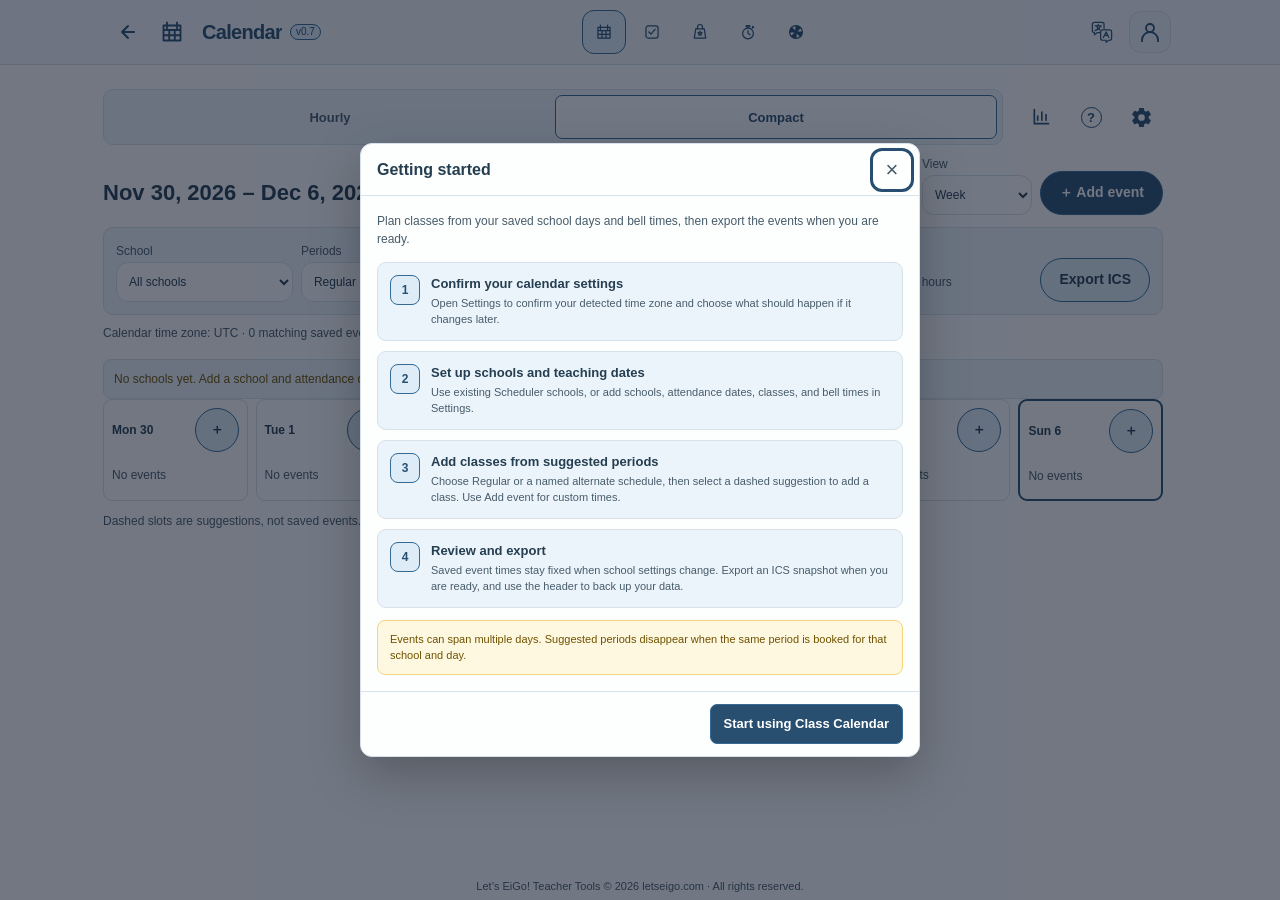
==== calendar/index.html @ 8b38531e "Minor fixes" ====
<!DOCTYPE html>
<!--
Teacher Tools Class Calendar
Copyright © 2026 letseigo.com. All rights reserved.

Class Calendar v0.6 — Teacher Tools.
-->
<html lang="en" class="site-scroll-page">
<head>
    <meta charset="UTF-8">
    <meta name="viewport" content="width=device-width, initial-scale=1.0">
    <meta name="color-scheme" content="light dark">
    <meta name="description" content="A local-first class calendar testing the canonical shared settings component.">
    <title>Class Calendar · Teacher Tools</title>

    <!-- Apply the shared appearance before rendering to prevent a theme flash. -->
    <!-- TEACHER-TOOLS:FAVICON:START -->
    <link rel="icon" type="image/svg+xml" href="data:image/svg+xml,%3Csvg%20xmlns%3D%22http%3A%2F%2Fwww.w3.org%2F2000%2Fsvg%22%20viewBox%3D%220%200%2032%2032%22%3E%3Crect%20width%3D%2232%22%20height%3D%2232%22%20rx%3D%227%22%20fill%3D%22%23294f70%22%2F%3E%3Cg%20transform%3D%22translate%282%202%29%22%20fill%3D%22none%22%20stroke%3D%22%23fff%22%20stroke-width%3D%221.7%22%20stroke-linecap%3D%22round%22%20stroke-linejoin%3D%22round%22%3E%3Cpath%20fill%3D%22%23deecf7%22%20stroke%3D%22none%22%20d%3D%22M11.2%2012h5.6v5.25h-5.6z%22%2F%3E%3Cpath%20d%3D%22M5.5%207.5h17v15h-17zM9%204.5v6M19%204.5v6M5.5%2012h17M11.2%2012v10.5M16.8%2012v10.5M5.5%2017.25h17%22%2F%3E%3C%2Fg%3E%3C%2Fsvg%3E">
<!-- TEACHER-TOOLS:FAVICON:END -->
        <script src="../assets/js/selfie/schema.js"></script>
<!-- TEACHER-TOOLS:THEME-BOOTSTRAP:START -->
    <script src="../assets/js/theme-bootstrap.js?v=teacher-tools-2026-11-14-selfie-transfer-shape-1" data-teacher-tools-bootstrap></script>
<!-- TEACHER-TOOLS:THEME-BOOTSTRAP:END -->

    <meta name="teacher-tools-release" content="teacher-tools-2026-11-14-selfie-transfer-shape-1">
    <link rel="stylesheet" href="../assets/css/foundation.css?v=teacher-tools-2026-11-14-selfie-transfer-shape-1">
    <link rel="stylesheet" href="../assets/css/site.css?v=teacher-tools-2026-11-14-selfie-transfer-shape-1">
    <link rel="stylesheet" href="../assets/css/components.css?v=teacher-tools-2026-11-14-selfie-transfer-shape-1">
    <style>

        .calendar-controls { margin-bottom: 12px; }
        .calendar-layout-switch { display: grid; grid-template-columns: repeat(2, minmax(0, 1fr)); gap: 4px; border: 1px solid var(--line); border-radius: 10px; background: var(--panel); }
        .calendar-layout-switch .mode-tab { min-width: 0; border: 1px solid transparent; border-radius: 7px; background: transparent; color: var(--muted); font: inherit; font-size: 13px; font-weight: 750; cursor: pointer; }
        .calendar-layout-switch .mode-tab[aria-pressed="true"] { color: var(--accent); background: var(--surface); border-color: var(--accent-border); }
        .calendar-period-row { display: flex; align-items: flex-end; justify-content: space-between; flex-wrap: wrap; gap: 12px 16px; margin: 12px 0; }
        .calendar-period-row h2 { flex: 1 0 auto; margin: 0 auto 0 0; min-height: 44px; display: flex; align-items: center; font-size: 22px; line-height: 1.25; }
        .calendar-period-row .toolbar { justify-content: flex-end; margin: 0 0 0 auto; }
        @media (max-width: 760px) { .calendar-period-row h2 { flex-basis: 100%; } }
        :root body[data-tool="calendar"] .calendar:not(.month) .day-head > .button { width: 44px; height: 44px; min-width: 44px; min-height: 44px; flex: 0 0 44px; padding: 0; border-radius: 50%; display: inline-grid; place-items: center; }


        /* Applet-specific styles begin here. */
        /* Applet shell */


        .intro { margin-bottom: 17px; }
        .intro h2 { margin: 0 0 6px; font-size: 17px; line-height: 1.3; }

        .intro p,
        .helper-text { margin: 0; color: var(--muted); font-size: 12px; line-height: 1.5; }

        .workflow-panel {
            padding: 16px;
            background: var(--panel);
            border: 1px solid var(--line);
            border-radius: 10px;
        }

        .form-grid {
            display: grid;
            grid-template-columns: minmax(0, 1.35fr) minmax(180px, 0.65fr);
            gap: 12px;
        }

        .field { min-width: 0; display: grid; gap: 5px; }

        input[type="date"],
        input[type="file"],
        input[type="number"],
        input[type="text"],
        input[type="time"],
        select,
        textarea {
            width: 100%;
            min-height: 40px;
            padding: 8px 10px;
            color: var(--text);
            background: var(--surface);
            border: 1px solid var(--line);
            border-radius: 8px;
        }

        textarea { min-height: 84px; resize: vertical; }
        input[type="file"] { padding: 7px 9px; font-size: 11px; }

        input[type="date"]:hover,
        input[type="file"]:hover,
        input[type="number"]:hover,
        input[type="text"]:hover,
        input[type="time"]:hover,
        select:hover,
        textarea:hover { border-color: var(--accent-border); }

        .button-row { display: flex; flex-wrap: wrap; gap: 8px; margin-top: 14px; }

        .button {
            min-height: 40px;
            display: inline-flex;
            align-items: center;
            justify-content: center;
            gap: 7px;
            padding: 9px 14px;
            border: 1px solid var(--accent);
            border-radius: 8px;
            font-size: 13px;
            font-weight: 700;
            cursor: pointer;
        }

        .result-panel {
            margin-top: 14px;
            padding: 12px;
            color: var(--text);
            background: var(--surface);
            border: 1px solid var(--accent-border);
            border-left: 4px solid var(--accent);
            border-radius: 8px;
            font-size: 12px;
            line-height: 1.5;
        }

        .result-panel[hidden] { display: none; }

        .notice {
            margin-top: 16px;
            padding: 10px 12px;
            color: var(--warning-text);
            background: var(--warning-bg);
            border: 1px solid var(--warning-border);
            border-radius: 8px;
            font-size: 11.5px;
            line-height: 1.5;
        }

        body.compact-view .app-main { padding-top: 12px; padding-bottom: 12px; }
        body.compact-view .intro { margin-bottom: 12px; }

        /* Dialogs and settings */

        .setting-row {
            min-height: 44px;
            display: flex;
            align-items: center;
            justify-content: space-between;
            gap: 14px;
            padding: 10px 0;
        }

        .tutorial-intro { margin: 0 0 14px; color: var(--muted); font-size: 12px; line-height: 1.5; }
        .tutorial-steps { display: grid; gap: 10px; }

        .tutorial-step {
            display: grid;
            grid-template-columns: 30px minmax(0, 1fr);
            gap: 11px;
            padding: 12px;
            background: var(--panel);
            border: 1px solid var(--line);
            border-radius: 9px;
        }

        .tutorial-number {
            width: 30px;
            height: 30px;
            display: grid;
            place-items: center;
            color: var(--accent);
            background: var(--accent-soft);
            border-radius: 8px;
            font-size: 12px;
            font-weight: 800;
        }

        .tutorial-step h3 { margin: 1px 0 3px; font-size: 13px; }
        .tutorial-step p { margin: 0; color: var(--muted); font-size: 11px; line-height: 1.45; }

        .tutorial-link {
            display: inline-flex;
            margin-top: 7px;
            padding: 0;
            color: var(--accent);
            background: transparent;
            border: 0;
            font-size: 10.5px;
            font-weight: 700;
            cursor: pointer;
        }

        @media (max-width: 620px) {

            .form-grid { grid-template-columns: 1fr; }

        }

        @media (max-width: 380px) {

            .button { flex: 1 1 auto; }
            .tutorial-step { grid-template-columns: 1fr; }
        }

        @media (prefers-reduced-motion: reduce) {
            *, *::before, *::after {
                scroll-behavior: auto !important;
                transition-duration: 0.01ms !important;
                animation-duration: 0.01ms !important;
                animation-iteration-count: 1 !important;
            }
        }
    /* A wider working surface is needed for seven readable calendar columns. */
.app-shell {max-width:1180px}.app-main {padding:16px}.toolbar,.filters,.row {display:flex;align-items:center;gap:8px;flex-wrap:wrap}.toolbar {margin-bottom:12px}.toolbar h2 {font-size:19px;margin:0 auto 0 0}.calendar button,.toolbar button,.filters button,.modal-content button {min-height:40px}.filters {padding:12px;background:var(--panel);border:1px solid var(--line);border-radius:10px;margin-bottom:14px;align-items:end}.filters label {flex:1;min-width:110px}.filters .check {display:flex;align-items:center;gap:6px;min-width:140px}.check input {width:auto}.calendar {display:grid;gap:8px;grid-template-columns:repeat(var(--days,7),minmax(0,1fr))}.day-cell {min-width:0;border:1px solid var(--line);border-radius:9px;background:var(--surface);padding:8px;position:relative}.day-cell.today {border:2px solid var(--accent)}.day-head {display:flex;align-items:center;justify-content:space-between;gap:3px;margin-bottom:8px}.day-head button {padding:4px;min-width:30px}.day-head strong {font-size:12px}.day-items {display:grid;gap:7px}.event,.ghost {display:block;width:100%;text-align:left;border-radius:7px;padding:8px;overflow-wrap:anywhere;font-size:12px;line-height:1.5}.event {background:var(--accent-soft);color:var(--text);border:1px solid var(--accent-border);border-left:4px solid var(--accent)}.event strong,.ghost strong {display:block}.event[data-category="Meeting"] {border-left-style:double;border-left-width:6px}.ghost {border:1px dashed var(--muted);background:var(--panel);color:var(--muted)}.ghost:hover,.ghost:focus-visible {background:var(--accent-soft);color:var(--text);border-color:var(--accent)}.ghost .plus {float:right;opacity:.5;font-size:18px}.ghost:hover .plus,.ghost:focus-visible .plus {opacity:1}.working {background:var(--panel);border-left:3px solid var(--line);padding:5px;font-size:11px;color:var(--muted);margin-bottom:7px}.school-day {font-size:11px;color:var(--accent);margin:4px 0 8px}.month .day-cell {min-height:135px}.month .ghost {font-size:11px;padding:4px}.month .ghost .plus {font-size:14px}.month .event {padding:5px}.outside {opacity:.65}.empty {font-size:12px;color:var(--muted);padding:8px 0}.notice {padding:10px;background:var(--panel);border:1px solid var(--line);border-radius:8px;font-size:12px;line-height:1.5}.form-grid {display:grid;grid-template-columns:1fr 1fr;gap:12px}.form-grid .wide {grid-column:1/-1}label {display:block;font-size:12px;color:var(--muted)}label input,label select,label textarea {display:block;margin-top:4px;width:100%;min-width:0}input,select,textarea {min-height:40px;box-sizing:border-box;font: inherit; font-family: var(--font-ui);color:var(--text);background:var(--surface);border:1px solid var(--line);border-radius:7px;padding:8px}textarea {min-height:72px}.actions {display:flex;gap:8px;flex-wrap:wrap;margin-top:16px}.button {padding:8px 13px;background:var(--accent-soft);color:var(--text);border:1px solid var(--accent-border);border-radius:7px;cursor:pointer}.primary {background:var(--accent);color:var(--surface)}html[data-theme="true-dark"] .primary {color:#07101d}.danger {color:var(--danger)}.error {color:var(--danger);font-size:12px}.weekday-picks {display:flex;gap:12px;flex-wrap:wrap;margin:10px 0}.weekday-picks label {display:flex;align-items:center;gap:4px}.weekday-picks input {width:auto;min-height:20px;margin:0}.status {font-size:12px;min-height:18px;color:var(--muted)}.bell-row {display:grid;grid-template-columns:45px 1fr 1fr;gap:8px;align-items:center;margin-bottom:6px}.bell-row label {min-width:0}.modal-card {width:min(620px,100%)}button:focus-visible {outline:3px solid var(--accent);outline-offset:2px}.calendar.agenda {--days:1!important}.agenda .day-cell {min-height:90px}#customDays[hidden] {display:none}
@media(max-width:760px){.calendar:not(.month){grid-template-columns:1fr}.calendar.month {grid-template-columns:repeat(7,minmax(0,1fr));gap:2px}.month .day-cell {padding:3px;min-height:85px}.month .day-head {flex-wrap:wrap}.month .day-head strong {font-size:10px}.month .event,.month .ghost {font-size:10px;padding:2px}.month .ghost .detail,.month .event .detail,.month .school-day,.month .working {display:none}.app-main {padding:9px}.toolbar h2 {width:100%;order:-1}.page-main {padding:12px 6px}.day-head button {font-size:12px}.form-grid {grid-template-columns:1fr}.form-grid .wide {grid-column:auto}}
@media(max-width:420px){.month .ghost {display:none}.month .event strong {font-size:9px}.month .day-head button {min-height:32px}.month .day-head {gap:0}.filters label {min-width:100px}.app-title{font-size:17px}}

[hidden] {display:none !important;}
.app-shell {width:min(1180px,100%)}

.month .empty {display:none}
@media(max-width:760px){.month .day-head strong{display:none}.month .day-head button{width:100%;min-height:36px}.month .day-head{margin-bottom:4px}.month .day-cell{min-height:64px}}

.month-weekday {font-size:11px;color:var(--muted);text-align:center;padding:4px 0;font-weight:600}
.class-filter{flex:1;min-width:140px;position:relative}.class-filter summary{margin-top:4px;padding:10px 8px;min-height:40px;box-sizing:border-box;background:var(--surface);border:1px solid var(--line);border-radius:7px;font-size:13px;cursor:pointer}.class-filter-menu{position:absolute;z-index:20;left:0;top:100%;width:280px;max-width:calc(100vw - 40px);max-height:300px;overflow:auto;padding:10px;background:var(--surface);border:1px solid var(--accent-border);border-radius:8px;box-shadow:0 8px 22px #0002}.class-filter-menu label{display:flex;align-items:center;gap:8px;padding:7px 0;font-size:12px;color:var(--text);min-width:0}.class-filter-menu input{width:18px;min-height:18px;flex-shrink:0;margin:0}.class-filter-menu .helper-text{margin:6px 0}.filters{position:relative}
@media(max-width:620px){.class-filter-menu{width:240px}}

.class-filter-menu{position:fixed;box-sizing:border-box;right:auto}.button:disabled{opacity:.45;cursor:default}

/* Scheduler settings baseline, scoped to Calendar. */
#settingsModal .storage-warning {
            margin: 10px 14px 0;
            padding: 9px 10px;
            background: var(--warning-bg);
            border: 1px solid var(--warning-border);
            border-radius: 7px;
            color: var(--warning-text);
            font-size: 10.5px;
            line-height: 1.4;
        }
#settingsModal .settings-tabs {
            display: grid;
            grid-template-columns: repeat(4, 1fr);
            gap: 5px;
            padding: 10px 14px 0;
        }
#settingsModal .settings-tab {
            border: 1px solid var(--line);
            background: var(--surface);
            color: var(--muted);
            border-radius: 7px 7px 0 0;
            padding: 8px 6px;
            cursor: pointer;
            font-size: 11px;
            font-weight: 650;
        }
#settingsModal .settings-tab.active {
            color: var(--accent);
            background: var(--accent-soft);
            border-color: var(--accent-border);
        }
#settingsModal .settings-scroll {
            overflow-y: auto;
            padding: 12px 14px 16px;
        }
#settingsModal .settings-panel { display: none; }
#settingsModal .settings-panel.active { display: block; }
#settingsModal .settings-section {
            border: 1px solid var(--line);
            border-radius: 9px;
            padding: 12px;
            background: var(--panel);
        }
#settingsModal .settings-section h3 {
            margin: 0 0 10px;
            font-size: 13px;
            color: var(--muted);
        }
#settingsModal #schoolEditor h3,
#settingsModal #periodsEditor h3 { margin-top: 12px; }
#settingsModal #periodsEditor > h3:first-child { margin-top: 0; }
#settingsModal .settings-subheading {
            margin-top: 14px !important;
            padding-top: 12px;
            border-top: 1px solid var(--line);
        }
#settingsModal .working-hours-row {
            display: grid;
            grid-template-columns: repeat(2, minmax(0, 1fr));
            gap: 8px;
        }
#settingsModal .settings-buttons {
            display: flex;
            gap: 7px;
            margin-top: 7px;
            flex-wrap: wrap;
        }
#settingsModal .settings-btn {
            flex: 1;
            min-width: 105px;
            border: 1px solid var(--line);
            background: var(--surface);
            color: var(--text);
            padding: 8px;
            border-radius: 6px;
            cursor: pointer;
            font-size: 11px;
        }
#settingsModal .settings-btn:hover { background: var(--accent-soft); border-color: var(--accent-border); }
#settingsModal .danger-btn { color: var(--danger); }
#settingsModal .saved-dates-header {
            display: grid;
            grid-template-columns: 36px 1fr 36px;
            align-items: center;
            gap: 8px;
            margin: 11px 0 7px;
            text-align: center;
        }
#settingsModal .saved-dates-title { font-size: 12px; font-weight: 700; color: var(--muted); }
#settingsModal .schedule-month-label { font-size: 11px; color: var(--muted); margin-top: 2px; }
#settingsModal .month-nav-btn {
            width: 36px;
            height: 32px;
            border: 1px solid var(--line);
            background: var(--surface);
            border-radius: 6px;
            cursor: pointer;
            color: var(--muted);
        }
#settingsModal .month-nav-btn:hover { border-color: var(--accent); color: var(--accent); }
#settingsModal .schedule-date-list,
#settingsModal .class-list {
            display: flex;
            flex-direction: column;
            gap: 5px;
        }
#settingsModal .schedule-date-row,
#settingsModal .class-row-item {
            display: flex;
            align-items: center;
            justify-content: space-between;
            gap: 10px;
            border: 1px solid var(--line);
            background: var(--surface);
            border-radius: 6px;
            padding: 7px 8px;
            font-size: 11px;
        }
#settingsModal .settings-scroll .class-row {
            display: grid;
            grid-template-columns: 24px minmax(72px, 1fr) auto 24px;
            align-items: center;
            gap: 6px;
            margin: 0;
            border: 1px solid var(--line);
            background: var(--surface);
            border-radius: 6px;
            padding: 7px 8px;
            font-size: 11px;
        }
#settingsModal .classes-heading-row {
            display: flex;
            align-items: center;
            justify-content: space-between;
            gap: 8px;
        }
#settingsModal .classes-heading-row h3 { margin-bottom: 0; }
#settingsModal .class-sort-btn {
            flex: 0 0 auto;
            min-width: 0;
            padding: 5px 8px;
            font-size: 10px;
            white-space: nowrap;
        }
#settingsModal .settings-scroll .class-name-input {
            width: 100%;
            min-width: 0;
            padding: 5px 6px;
            font-size: 10px;
            font-weight: 400;
            line-height: 1.2;
        }
#settingsModal .class-details {
            display: grid;
            grid-template-columns: auto auto;
            align-items: center;
            gap: 6px;
        }
#settingsModal .class-teacher-field,
#settingsModal .class-students-field {
            display: grid;
            grid-template-columns: auto auto;
            align-items: center;
            gap: 4px;
            color: var(--muted);
            font-size: 9px;
            font-weight: 650;
        }
#settingsModal .settings-scroll .class-teacher-input,
#settingsModal .settings-scroll .class-students-input {
            padding: 5px;
            font-size: 10px;
            font-weight: 400;
            line-height: 1.2;
        }
#settingsModal .class-teacher-input { width: 104px; }
#settingsModal .class-students-input { width: 52px; }
#settingsModal .class-order-controls {
            display: grid;
            grid-template-rows: repeat(2, 20px);
            gap: 2px;
        }
#settingsModal .class-order-btn {
            width: 24px;
            height: 20px;
            padding: 0;
            border: 1px solid var(--line);
            background: var(--surface);
            border-radius: 4px;
            color: var(--muted);
            cursor: pointer;
            font-size: 10px;
            line-height: 1;
        }
#settingsModal .class-order-btn:hover:not(:disabled) {
            border-color: var(--accent);
            color: var(--accent);
        }
#settingsModal .class-order-btn:disabled {
            cursor: default;
            opacity: .3;
        }
#settingsModal .remove-btn {
            border: 0;
            background: transparent;
            color: var(--danger);
            cursor: pointer;
            font-size: 16px;
            font-weight: 700;
            flex: 0 0 auto;
        }
#settingsModal .empty-state {
            color: var(--muted);
            font-size: 11px;
            font-style: italic;
            margin-top: 7px;
        }
#settingsModal .row {
            display: flex;
            gap: 7px;
            align-items: end;
        }
#settingsModal .row > * { flex: 1; }
#settingsModal .school-name-editor {
            display: grid;
            grid-template-columns: 1fr;
            gap: 7px;
        }
#settingsModal .period-table {
            width: 100%;
            border-collapse: collapse;
            margin-top: 7px;
            font-size: 11px;
        }
#settingsModal .period-table th,
#settingsModal .period-table td {
            padding: 4px 3px;
            text-align: left;
            vertical-align: middle;
        }
#settingsModal .period-table th { color: var(--muted); font-weight: 650; }
#settingsModal .period-table input[type="time"],
#settingsModal .period-table input[type="number"] { padding: 6px; font-size: 11px; }
#settingsModal .switch-row {
            display: flex;
            align-items: center;
            gap: 8px;
            margin: 8px 0;
            font-size: 11px;
        }
#settingsModal .switch-row label { margin: 0; color: var(--text); font-weight: 500; }

#settingsModal{padding:18px;background:rgba(26,31,36,.48);z-index:1000}
#settingsModal .modal-card{width:min(680px,100%);max-height:min(780px,calc(100dvh - 36px));border:0;border-radius:13px;box-shadow:0 18px 55px rgba(0,0,0,.25)}
#settingsModal .modal-header{padding:12px 14px 10px 16px;gap:12px}#settingsModal .close-button{width:34px;height:34px;border-radius:7px;font-size:24px;line-height:1;background:transparent;color:var(--muted)}
#settingsModal .form-group{margin:0 0 12px}#settingsModal label{display:block;font-weight:600;margin:0 0 5px;font-size:12px;line-height:15px;color:var(--muted)}
#settingsModal input:not([type="checkbox"]),#settingsModal select{width:100%;min-height:0;margin-top:0;border:1px solid var(--line);border-radius:7px;background:var(--surface);color:var(--text);padding:9px 10px;font-size:14px;font-weight:400;line-height:normal}
#settingsModal select{border-color:var(--accent-border);background:color-mix(in srgb,var(--accent-soft) 26%,var(--surface))}
#settingsModal input:focus,#settingsModal select:focus{outline:none;border-color:var(--accent);box-shadow:0 0 0 2px var(--focus-ring)}
#settingsModal .settings-tab,#settingsModal .settings-btn{min-height:0;line-height:normal}#settingsModal .settings-scroll{min-height:0}#settingsModal .settings-section{margin:0}
#settingsModal .helper-text,#settingsModal .backup-note{font-size:10.5px;line-height:1.4;color:var(--muted);margin:5px 0 0}#settingsModal .class-list{margin-top:7px}#settingsModal .add-class-row{margin-top:7px;flex-wrap:nowrap}
#settingsModal .class-row .class-name-input{padding:5px 6px;font-size:10px;line-height:1.2}
#settingsModal .class-row .class-teacher-input{width:104px;padding:5px;font-size:10px;line-height:1.2}#settingsModal .class-row .class-students-input{width:52px;padding:5px;font-size:10px;line-height:1.2}
#settingsModal .class-row label{display:grid;grid-template-columns:auto auto;align-items:center;gap:4px;margin:0;font-size:9px;font-weight:650;line-height:normal}
#settingsModal .period-table input{padding:6px;font-size:11px}#settingsModal .switch-row input{width:auto;min-height:0;margin:0}#settingsModal .switch-row label{margin:0;color:var(--text);font-weight:500;font-size:12px}
#settingsModal .row{flex-wrap:nowrap}#settingsModal .row>*{min-width:0}#settingsModal .lunch-title-field{margin-top:8px}#settingsModal .settings-panel-calendar label{margin-top:8px}
@media(max-width:620px){#settingsModal{padding:6px;align-items:stretch}#settingsModal .modal-card{max-height:calc(100dvh - 12px);border-radius:9px}#settingsModal .settings-tabs{padding-left:8px;padding-right:8px}#settingsModal .settings-scroll{padding:10px 8px 12px}#settingsModal .storage-warning{margin-left:8px;margin-right:8px}}
@media(max-width:380px){#settingsModal .settings-tab{font-size:10px}#settingsModal .settings-scroll .class-row{grid-template-columns:24px minmax(0,1fr) 24px}#settingsModal .class-row>.class-order-controls{grid-column:1;grid-row:1}#settingsModal .class-row>.class-name-input{grid-column:2;grid-row:1}#settingsModal .class-row>.remove-btn{grid-column:3;grid-row:1}#settingsModal .class-details{grid-column:1/-1;grid-row:2}}
#settingsModal .period-table{table-layout:fixed}#settingsModal .period-table th:first-child{width:20%}#settingsModal .period-table th:nth-child(2){width:50%}#settingsModal .period-table th:nth-child(3){width:30%}#settingsModal .period-table input{min-width:0}
@media(max-width:380px){#settingsModal .class-details{grid-template-columns:minmax(0,1fr) auto}#settingsModal .class-row .class-teacher-field{grid-template-columns:auto minmax(0,1fr)}#settingsModal .class-row .class-teacher-input{width:100%;min-width:0}}

/* Compact event entry: half-width fields and quarter-width clock inputs. */
#eventModal .form-grid {grid-template-columns:repeat(2,minmax(0,1fr));gap:10px}
#eventModal .form-grid .wide {grid-column:1/-1}
#eventModal label {min-width:0}
#eventModal .period-times {display:grid;grid-template-columns:2fr 1fr 1fr;gap:10px}
#eventModal .notice {margin:0;padding:6px 8px;font-size:11px}
#eventModal .lesson-note button {border:0;background:transparent;color:var(--accent);padding:0;min-height:28px;font-size:12px;cursor:pointer}
#eventModal .actions {margin-top:10px}
#eventModal .error:empty {display:none}
#settingsModal #sColor {width:64px;height:34px;padding:3px;cursor:pointer}
.working-block {min-width:0;display:grid;gap:6px;padding:6px;border-radius:0;border:0;border-left:4px solid var(--school-color);background:color-mix(in srgb,var(--school-color) 16%,var(--surface))}
.working-heading {font-size:11px;font-weight:650;color:var(--text);overflow-wrap:anywhere}
@media(max-width:480px){#eventModal .form-grid{grid-template-columns:minmax(0,1fr)}#eventModal .period-times{grid-template-columns:repeat(2,minmax(0,1fr))}#eventModal .period-times>label:first-child{grid-column:1/-1}.month .working-block{padding:2px;border-left-width:2px}.month .working-heading{font-size:9px}}
.primary {color:#fff}
.tutorial-card {width:min(560px,100%)}

#eventModal input:disabled {background:var(--panel);color:var(--muted);opacity:.7;cursor:not-allowed}
#settingsModal .working-hours-row {grid-template-columns:minmax(0,1fr) minmax(0,1fr) 80px;align-items:end}
#settingsModal .working-hours-row label {min-height:26px}
#settingsModal #sColor {width:100%;height:36px}
@media(max-width:360px){#settingsModal .working-hours-row{grid-template-columns:repeat(2,minmax(0,1fr))}#settingsModal .working-hours-row>.form-group:last-child{width:80px}}

.import-section{margin-top:12px}.import-section label{margin-top:10px}.import-section select,.import-section input{width:100%}#importDetails{max-height:180px;overflow:auto;padding-left:20px;font-size:12px;overflow-wrap:anywhere}

.event.has-note{position:relative}.event.has-note>strong{padding-right:19px}.event-note{position:absolute;top:6px;right:5px;width:14px;height:14px;color:var(--accent);line-height:1}.event-note svg{display:block;width:100%;height:100%;fill:none;stroke:currentColor;stroke-width:1.5;stroke-linejoin:round;stroke-linecap:round}.month .event-note{top:3px;right:3px}

.event.has-conflict{position:relative}.event.has-conflict>strong{padding-right:19px}.event.has-conflict.has-note>strong{padding-right:37px}.event.has-conflict .event-note{right:23px}
.event-conflict{position:absolute;top:6px;right:5px;width:14px;height:14px;color:#9a5700;line-height:1}.event-conflict svg{display:block;width:100%;height:100%;fill:#ffe6a3;stroke:currentColor;stroke-width:1.6;stroke-linejoin:round;stroke-linecap:round}
.month .event-conflict{top:3px;right:3px}.month .event.has-conflict .event-note{right:21px}
.conflict-description{position:absolute;width:1px;height:1px;padding:0;margin:-1px;overflow:hidden;clip-path:inset(50%);white-space:nowrap}
.calendar-conflict-tooltip{position:fixed;z-index:10000;box-sizing:border-box;max-width:min(340px,calc(100vw - 16px));max-height:calc(100dvh - 16px);overflow:auto;padding:9px 11px;border:1px solid var(--line);border-radius:7px;background:var(--surface);color:var(--text);box-shadow:0 4px 16px #0003;font-size:12px;line-height:1.5;overflow-wrap:anywhere;pointer-events:none}

/* Align control boxes independently of the labels above them. */
.toolbar{align-items:flex-end}
.toolbar h2{min-height:40px;display:flex;align-items:center}
.toolbar>.button,.toolbar>label>input,.toolbar>label>select{height:40px;box-sizing:border-box}
.filters>.button,.filters>label>select,.filters>.class-filter>details>summary{height:40px;box-sizing:border-box}
.filters>.check{min-height:40px;margin:0;align-items:center}
.filters>.check input{margin:0}

/* Keep view metadata compact without reserving space for empty messages. */
.filters{margin-bottom:8px}
.calendar-meta{display:flex;align-items:center;justify-content:space-between;flex-wrap:wrap;gap:4px 16px;margin-bottom:6px}
.calendar-meta #zoneLabel{margin:0;min-height:0;line-height:20px}
.calendar-meta .weekday-picks{margin:0 0 0 auto;gap:10px;flex-wrap:wrap;justify-content:flex-end}
.calendar-meta .weekday-picks label{white-space:nowrap;min-height:20px}
#status{margin:4px 0 6px;min-height:0}
#status:empty{margin:0}
@media(max-width:600px){.calendar-meta .weekday-picks{width:100%;gap:6px 10px}}

/* Soft sage lunch cards, consistent inside and outside working-hour groups. */
/* Saved events share a visible hover/focus state in compact and hourly layouts. */
.calendar .event:hover,.calendar .event:focus-visible{background:color-mix(in srgb,var(--accent-soft) 82%,var(--accent));border-color:var(--accent)}
.calendar .event:is([data-category="Lunch"],[data-category="Holiday"]),.calendar .ghost:is([data-category="Lunch"],[data-category="Holiday"]){background:#e5f3df;color:#294b2b;border-color:#99ba8c}
.calendar .event:is([data-category="Lunch"],[data-category="Holiday"]){border-left-color:#6b9857}
.calendar .event:is([data-category="Lunch"],[data-category="Holiday"]):hover,.calendar .event:is([data-category="Lunch"],[data-category="Holiday"]):focus-visible,.calendar .ghost:is([data-category="Lunch"],[data-category="Holiday"]):hover,.calendar .ghost:is([data-category="Lunch"],[data-category="Holiday"]):focus-visible{background:#d5eacb;color:#203f23;border-color:#6b9857}
.calendar :is([data-category="Lunch"],[data-category="Holiday"]) .detail{color:inherit}
.calendar :is([data-category="Lunch"],[data-category="Holiday"]) .event-note{color:#456d38}

.calendar .event.is-past[data-category]{background:#edf0f2;color:#626a73;border-color:#b5bbc1;border-left-color:#949ca5}
.calendar .event.is-past[data-category]:hover,.calendar .event.is-past[data-category]:focus-visible{background:#e1e5e9;color:#414a54;border-color:#7e8995}
.calendar .event.is-past[data-category] .event-note{color:inherit}
html[data-theme="true-dark"] .calendar .event.is-past[data-category]{background:#292e35;color:#b0b7bf;border-color:#505964;border-left-color:#77818e}
html[data-theme="true-dark"] .calendar .event.is-past[data-category]:hover,html[data-theme="true-dark"] .calendar .event.is-past[data-category]:focus-visible{background:#353c45;color:#d4dae1;border-color:#87929f}

.calendar .event[data-category="Other"],.calendar .event[data-category="Holiday"]{border-left-style:double;border-left-width:6px}
#eventModal .event-dates{display:grid;grid-template-columns:repeat(2,minmax(0,1fr));gap:10px;min-width:0}
.calendar .event.continues-before{border-left-width:3px;border-left-color:var(--accent-border);border-left-style:dashed;border-top-left-radius:0;border-bottom-left-radius:0}
.calendar .event.continues-after{border-right-style:dashed;border-right-width:3px;border-top-right-radius:0;border-bottom-right-radius:0}

.calendar .event.continues-before:is([data-category="Lunch"],[data-category="Holiday"]){border-left-color:#99ba8c}
.calendar .event.continues-before:is([data-category="Lunch"],[data-category="Holiday"]):hover,.calendar .event.continues-before:is([data-category="Lunch"],[data-category="Holiday"]):focus-visible{border-left-color:#6b9857}
.calendar .event.continues-before.is-past[data-category]{border-left-color:#b5bbc1}
.calendar .event.continues-before.is-past[data-category]:hover,.calendar .event.continues-before.is-past[data-category]:focus-visible{border-left-color:#7e8995}
html[data-theme="true-dark"] .calendar .event.continues-before.is-past[data-category]{border-left-color:#505964}
html[data-theme="true-dark"] .calendar .event.continues-before.is-past[data-category]:hover,html[data-theme="true-dark"] .calendar .event.continues-before.is-past[data-category]:focus-visible{border-left-color:#87929f}

#eventModal .all-day-field{display:flex;align-items:center;gap:8px;align-self:end;min-height:40px}#eventModal .all-day-field input{width:18px;min-height:18px;height:18px;margin:0}

.calendar button.working-heading{border:0;background:transparent;text-align:left;padding:0;min-height:24px;font: inherit; font-family: var(--font-ui);font-size:11px;color:var(--text);cursor:pointer}
.work-edit-row{display:grid;grid-template-columns:repeat(2,minmax(0,1fr));gap:8px;border:1px solid var(--line);border-radius:7px;padding:10px;margin:10px 0}.work-edit-row label{min-width:0}.work-edit-row input,.work-edit-row select{width:100%}.work-edit-row input[type="color"]{padding:3px}.work-edit-row button{align-self:end}
@media(max-width:400px){.work-edit-row{grid-template-columns:minmax(0,1fr)}}

.stats-totals{display:grid;grid-template-columns:repeat(3,minmax(0,1fr));gap:8px;margin:12px 0}.stats-totals>div{padding:10px;border:1px solid var(--line);border-radius:8px;background:var(--panel);text-align:center}.stats-totals strong{display:block;font-size:22px}.stats-totals span{font-size:11px;color:var(--muted)}
.stats-chart-row{display:flex;align-items:center;gap:24px;flex-wrap:wrap}.stats-donut{width:160px;height:160px;flex-shrink:0;border-radius:50%;display:grid;place-items:center}.stats-donut>span{width:108px;height:108px;background:var(--surface);border-radius:50%;display:grid;place-items:center;font-size:21px;font-weight:700}#statsLegend{flex:1;min-width:145px}.stats-legend-row{display:flex;gap:8px;align-items:center;margin:9px 0;font-size:12px}.stats-legend-row strong{margin-left:auto}.stats-swatch{width:12px;height:12px;border-radius:3px}.stats-table-wrap{overflow-x:auto}.stats-table{width:100%;border-collapse:collapse;font-size:12px}.stats-table th,.stats-table td{text-align:left;padding:8px;border-bottom:1px solid var(--line)}.stats-table th:nth-child(n+3),.stats-table td:nth-child(n+3){text-align:right}#statisticsModal h3{font-size:14px;margin:16px 0 10px}

.stats-table .stats-school-total{font-weight:700;background:var(--panel)}.stats-table .stats-school-total td{text-align:right}

/* Hourly layout preserves calendar card colors and click actions. */
.calendar.hourly-grid{overflow-x:auto;grid-template-columns:repeat(var(--days),minmax(180px,1fr));align-items:start;padding-bottom:8px}
.hourly-grid .day-head{height:40px}.hourly-grid .school-day{height:32px;overflow:auto;margin:4px 0 8px}
.hourly-track{display:block;position:relative;background:repeating-linear-gradient(to bottom,var(--line) 0,var(--line) 1px,transparent 1px,transparent 60px);margin-top:0}
.hour-mark{position:absolute;left:0;font-size:10px;color:var(--muted);z-index:1;pointer-events:none}
.hourly-track>.working-block{position:absolute!important;left:40px;right:0;box-sizing:border-box;margin:0!important;min-height:0!important;overflow:hidden;z-index:0}
.hourly-track .working-heading{font-size:9px;min-height:0;padding:1px;position:relative;z-index:1}
.calendar .hourly-track>.event,.calendar .hourly-track>.ghost{position:absolute;box-sizing:border-box;min-height:0;overflow:hidden;margin:0;padding:3px;z-index:2;font-size:11px;line-height:1.25}
.calendar .hourly-track>button:focus-visible{z-index:4;overflow:auto;min-height:50px}
.grid-all-day{display:flow-root}
.grid-all-day>.event{height:auto;overflow:visible;white-space:normal;margin-bottom:4px;box-sizing:border-box}

/* Data details need a true regular face; the rounded UI face can be bold-only. */
.calendar .detail, .calendar .hour-mark {
    font-family: -apple-system, BlinkMacSystemFont, "Segoe UI", Roboto, sans-serif;
    font-weight: 400;
}

/* Work labels remain above timed cards, with equal header space across days. */
.hourly-grid .school-day{height:var(--work-label-height,40px)}
.calendar.hourly-grid .grid-work-label{display:block;width:100%;min-height:32px;white-space:normal;overflow-wrap:anywhere;font-size:11px;line-height:1.4;text-align:left;padding:3px 0}
.calendar.hourly-grid .grid-work-label:hover{text-decoration:underline}

/* Let seven hourly columns use wide screens; retain readable scrolling on small panels. */
.app-shell:has(.calendar.hourly-grid){max-width:1480px}
.app-main{container-type:inline-size;container-name:calendar-layout}
@container calendar-layout (min-width:1000px){
 .calendar.hourly-grid{grid-template-columns:repeat(var(--days),minmax(0,1fr))}
}

#settingsModal .shared-school-settings { min-height: 0; flex: 1; }
#settingsModal .shared-school-settings .settings-scroll { min-height: 0; flex: 1; overflow-y: auto; }
#settingsModal .calendar-settings-form { display: grid; gap: 10px; }
#settingsModal .calendar-settings-form > label { margin: 0; }
#settingsModal .calendar-settings-form > label > input,
#settingsModal .calendar-settings-form > label > select { margin-top: 5px; }
#settingsModal .calendar-settings-form > p { margin: 0; }
#settingsModal #settingsPanel-calendar > .settings-section > .helper-text { margin-top: 10px; }
#settingsModal .settings-section-divider { margin: 14px 0; border: 0; border-top: 1px solid var(--line); }
#settingsModal .calendar-import-section > h3 { margin-bottom: 8px; }
#settingsModal .calendar-import-section > h3 + .helper-text { margin-top: 0; }
#settingsModal .calendar-import-section > label { margin: 10px 0 5px; }
#settingsModal .calendar-import-section > select,
#settingsModal .calendar-import-section > input { margin: 0; }
#settingsModal .calendar-import-section > .helper-text { margin-top: 9px; }

</style>
</head>
<body data-tool="calendar" class="app-page">
    <!-- TEACHER-TOOLS:SITE-HEADER:START -->
    <script src="../assets/js/tools.js?v=teacher-tools-2026-11-14-selfie-transfer-shape-1" data-teacher-tools-tools></script>
    <script src="../assets/js/toolbar.js?v=teacher-tools-2026-11-14-selfie-transfer-shape-1" data-teacher-tools-toolbar data-page="calendar"></script>
    <script src="../assets/js/profile.js?v=teacher-tools-2026-11-14-selfie-transfer-shape-1" data-teacher-tools-profile></script>
<!-- TEACHER-TOOLS:SITE-HEADER:END -->
<div class="site-page-scroll themed-scroll">

<main class="page-main"><section class="app-shell" data-app-version="v0.7"><div class="app-main">
<div class="calendar-controls app-control-row"><div class="calendar-layout-switch mode-tabs app-control-content" role="group" aria-label="Schedule layout" data-i18n-aria-label="calendar.layout.label"><button type="button" class="mode-tab" id="layoutHourly" data-calendar-layout="grid" aria-pressed="false" data-i18n="calendar.layout.hourly">Hourly</button><button type="button" class="mode-tab" id="layoutCompact" data-calendar-layout="stacked" aria-pressed="false" data-i18n="calendar.layout.compact">Compact</button></div><div class="calendar-actions app-actions"><button type="button" class="icon-button" id="statisticsButton" aria-label="Calendar statistics" aria-haspopup="dialog" title="Statistics"><svg viewBox="0 0 24 24" aria-hidden="true" data-shared-icon="statistics"></svg></button><button type="button" id="helpOpenButton" class="icon-button" data-modal-open="helpModal" aria-label="Open Class Calendar help" aria-haspopup="dialog" title="Getting started"><span class="help-button-mark" aria-hidden="true">?</span></button><button type="button" class="icon-button" id="settingsButton" aria-label="Open Class Calendar settings" aria-haspopup="dialog" title="Class Calendar settings"><svg class="settings-icon" viewBox="0 0 24 24" aria-hidden="true" data-shared-icon="settings"></svg></button></div></div>
<div class="calendar-period-row"><h2 id="rangeHeading"></h2><div class="toolbar"><button class="button" id="previous" aria-label="Previous period">‹</button><button class="button" id="today">Today</button><button class="button" id="next" aria-label="Next period">›</button><label>Jump to date<input type="date" id="jump"></label><label>View<select id="view"><option value="week">Week</option><option value="month">Month</option><option value="agenda">Day / agenda</option><option value="custom">Custom days</option></select></label><button class="button primary" id="addEvent">＋ Add event</button></div>
</div>
<div class="filters"><label>School<select id="schoolFilter"></select></label><label>Periods<select id="ghostMode"><option value="regular">Regular</option><option value="irregular">Irregular</option><option value="off">Hidden</option></select></label><div class="class-filter"><span class="field-label">Class</span><details id="classFilter"><summary id="classFilterSummary">All classes</summary><div class="class-filter-menu"><button type="button" class="button" id="clearClasses">All classes</button><div id="classChoices"></div></div></details></div><div class="class-filter"><span class="field-label">Category</span><details id="categoryFilter"><summary id="categoryFilterSummary">All categories</summary><div class="class-filter-menu"><button type="button" class="button" id="clearCategories">All categories</button><div id="categoryChoices"></div></div></details></div><label class="check"><input type="checkbox" id="showWorking">Working hours</label><button class="button" id="exportOpen">Export ICS</button></div>
<div class="calendar-meta"><p class="status" id="zoneLabel"></p><div id="customDays" class="weekday-picks" role="group" aria-label="Days shown in custom view" hidden></div></div><div id="onboarding" class="notice" hidden>No schools yet. Add a school and attendance dates in <strong>Settings → Schools</strong> to see suggested periods, or use <strong>Add event</strong> to start with custom times.</div><p class="status" id="status" role="status" aria-live="polite"></p><div id="calendar" class="calendar"></div><p class="status">Dashed slots are suggestions, not saved events. Select ＋ to add a class. Times stay fixed after saving; edit an event to apply different bell times.</p></div></section></main>
</div>
<footer class="app-copyright">Let’s EiGo! Teacher Tools © 2026 letseigo.com · All rights reserved.</footer>
<div id="eventModal" class="modal-backdrop" data-shared-modal aria-hidden="true"><section class="modal-card" role="dialog" aria-modal="true" aria-labelledby="eventTitle"><header class="modal-header"><h2 id="eventTitle" class="modal-title">Add event</h2><button class="close-button" data-modal-close aria-label="Close event editor">×</button></header><div class="modal-content"><form id="eventForm"><div class="form-grid">
<label>Title<input id="eTitle" maxlength="200" placeholder="Uses class name if left empty" data-modal-initial-focus></label><div class="event-dates"><label>Start Date<input type="date" id="eDate" required></label><label>End Date<input type="date" id="eEndDate" required></label></div><label>School<select id="eSchool"></select></label><label>Class<select id="eClass"></select></label><label>Time source<select id="eMode"><option value="regular">Regular</option><option value="irregular">Irregular</option><option value="custom">Custom</option></select></label><label class="all-day-field"><input type="checkbox" id="eAllDay"><span data-i18n="calendar.event.allDay">All Day</span></label><div class="period-times wide"><label>Period<select id="ePeriod"></select></label><label>Start<input type="time" id="eStart" required></label><label>End<input type="time" id="eEnd" required></label></div><p class="notice wide" id="timeHint"></p><p class="notice wide" id="spanHint" hidden>One continuous event from the start date/time to the end date/time.</p><label>Location / classroom<input id="eLocation" maxlength="200"></label><label>Category<select id="eCategory"><option>Class</option><option>Lunch</option><option>Meeting</option><option>Other</option><option>Holiday</option></select></label><div class="wide lesson-note"><button type="button" id="toggleNote" aria-expanded="false" aria-controls="lessonNoteField">＋ Add lesson note</button><label id="lessonNoteField" hidden>Lesson note<textarea id="eNotes" maxlength="5000"></textarea></label></div></div><p id="eventError" class="error" role="alert"></p><div class="actions"><button class="button primary" type="submit">Save event</button><button class="button" type="button" id="duplicate">Duplicate</button><button class="button danger" type="button" id="deleteEvent">Delete</button><button class="button" type="button" id="exportEvent">Export this event</button></div></form></div></section></div>
<div id="settingsModal" class="modal-backdrop" data-shared-modal aria-hidden="true"><section class="modal-card" role="dialog" aria-modal="true" aria-labelledby="settingsTitle"><header class="modal-header"><h2 id="settingsTitle" class="modal-title">Settings</h2><button class="close-button" data-modal-close aria-label="Close settings">×</button></header><div class="storage-warning">Your data is saved only in this browser. Use Profile → Sync to keep a copy. School settings are shared with Scheduler and Tracker.</div><div class="legacy-school-settings" hidden aria-hidden="true"><form id="schoolForm" novalidate>
<section id="settingsPanel-schools" class="settings-panel active" role="tabpanel" aria-labelledby="settingsTab-schools"><div class="settings-section"><h3>School Information</h3><div class="form-group"><label for="setupSchool">Edit School</label><select id="setupSchool"></select></div><div class="settings-buttons"><button type="button" class="settings-btn" id="newSchool">＋ Add School</button><button type="button" class="settings-btn danger-btn" id="removeSchool">− Delete School</button></div><div id="schoolEditor"><div class="form-group school-name-editor"><label for="sName">School Name</label><input type="text" id="sName" maxlength="150"></div><div class="form-group"><label for="sLocation">School Location (optional)</label><input type="text" id="sLocation" maxlength="200" placeholder="Address, school name, or map-searchable location"></div><div class="classes-heading-row"><h3>Classes</h3><button type="button" class="settings-btn class-sort-btn" id="sortClasses">Sort A–Z</button></div><div class="helper-text">Edit class names directly. Use the arrows to reorder them, or Sort A–Z. Teacher names and student counts are optional.</div><div id="classEditor" class="class-list"></div><div class="row add-class-row"><input type="text" id="newClass" aria-label="New class name" maxlength="100" placeholder="e.g. ４−１"><button type="button" class="settings-btn" id="addClass">+ Add Class</button></div></div></div></section>
<section id="settingsPanel-schedule" class="settings-panel" role="tabpanel" aria-labelledby="settingsTab-schedule" hidden><div class="settings-section"><h3>Schedule</h3><div class="form-group"><label for="setupScheduleSchool">Edit Schedule For</label><select id="setupScheduleSchool"></select></div><h3 class="settings-subheading">Working Hours</h3><div class="working-hours-row"><div class="form-group"><label for="sWorkStart">Start</label><input type="time" id="sWorkStart"></div><div class="form-group"><label for="sWorkEnd">End</label><input type="time" id="sWorkEnd"></div><div class="form-group working-color-field"><label for="sColor">Working Location Color</label><input type="color" id="sColor" value="#43877d"></div></div><div class="helper-text">Working hours appear on this school's teaching dates.</div><h3 class="settings-subheading">Teaching Dates</h3><div class="form-group"><label for="newTeachingDate">Add Date</label><input type="date" id="newTeachingDate"><div class="settings-buttons"><button type="button" class="settings-btn" id="addTeachingDate">+ Add Date</button></div></div><div class="saved-dates-header"><button type="button" class="month-nav-btn" id="previousTeachingMonth" aria-label="Previous saved dates month">←</button><div><div class="saved-dates-title">Saved Dates</div><div id="teachingMonthLabel" class="schedule-month-label"></div></div><button type="button" class="month-nav-btn" id="nextTeachingMonth" aria-label="Next saved dates month">→</button></div><div id="teachingDateList" class="schedule-date-list"></div><div id="teachingDateCount" class="backup-note"></div><textarea id="sDates" hidden aria-label="Teaching date data"></textarea></div></section>
<section id="settingsPanel-periods" class="settings-panel" role="tabpanel" aria-labelledby="settingsTab-periods" hidden><div class="settings-section"><h3>Periods &amp; Bell Times</h3><div class="form-group"><label for="setupPeriodsSchool">Edit Periods For</label><select id="setupPeriodsSchool"></select></div><div id="periodsEditor"><h3>Periods</h3><div id="regularBells"></div><h3>Irregular Schedule</h3><div class="switch-row"><input type="checkbox" id="sIrregular" aria-controls="irregularBells"><label for="sIrregular">Enable alternate period times</label></div><div id="irregularBells"></div><h3>Lunch / 給食</h3><div class="switch-row"><input type="checkbox" id="sLunchEnabled" aria-controls="lunchDetails"><label for="sLunchEnabled">Enable lunch period</label></div><div id="lunchDetails"><div class="form-group"><label for="sLunchMode">Lunch Mode</label><select id="sLunchMode"><option value="class">Use selected class</option><option value="general">General lunch</option></select></div><div class="row"><div><label for="sLunchStart">Start</label><input type="time" id="sLunchStart"></div><div><label for="sLunchDuration">Duration</label><input type="number" id="sLunchDuration" min="1" max="180" step="1" aria-label="Lunch duration in minutes"></div></div><div id="irregularLunchSettings"><h3>Irregular Lunch</h3><div class="switch-row"><input type="checkbox" id="sIrregularLunchEnabled"><label for="sIrregularLunchEnabled">Use alternate lunch times</label></div><div id="irregularLunchDetails" class="row"><div><label for="sIrregularLunchStart">Start</label><input type="time" id="sIrregularLunchStart"></div><div><label for="sIrregularLunchDuration">Duration</label><input type="number" id="sIrregularLunchDuration" min="1" max="180" step="1"></div></div></div><div id="lunchTitleField" class="form-group lunch-title-field"><label for="sLunchTitle">General Lunch Title</label><input type="text" id="sLunchTitle" maxlength="200"></div></div></div></div></section>
<p class="error" id="schoolError" role="alert"></p><div class="backup-note" id="schoolSaveStatus" role="status">Changes save automatically. Saved Calendar event times stay fixed.</div></form></div><!-- TEACHER-TOOLS:SHARED-SCHOOL-SETTINGS:START -->
<div class="shared-school-settings" data-shared-school-settings>
    <div class="settings-tabs" role="tablist" aria-label="Shared school settings" data-i18n-aria-label="schoolSettings.aria">
        <button type="button" class="settings-tab active" data-school-settings-tab="schools" role="tab" aria-selected="true" aria-controls="sharedSettingsPanel-schools" data-i18n="schoolSettings.schools">Schools</button>
        <button type="button" class="settings-tab" data-school-settings-tab="schedule" role="tab" aria-selected="false" aria-controls="sharedSettingsPanel-schedule" tabindex="-1" data-i18n="schoolSettings.schedule">Schedule</button>
        <button type="button" class="settings-tab" data-school-settings-tab="periods" role="tab" aria-selected="false" aria-controls="sharedSettingsPanel-periods" tabindex="-1" data-i18n="schoolSettings.periods">Periods</button>
    <button type="button" id="sharedSettingsTab-calendar" class="settings-tab" role="tab" aria-selected="false" aria-controls="settingsPanel-calendar" tabindex="-1">Calendar</button></div>

    <div class="settings-scroll">
        <section id="sharedSettingsPanel-schools" class="settings-panel active" data-school-settings-panel="schools" role="tabpanel">
            <div class="settings-section">
                <h3 data-i18n="schoolSettings.schoolInfo">School Information</h3>
                <label class="form-group"><span data-i18n="schoolSettings.editSchool">Edit School</span><select data-school-select></select></label>
                <div class="settings-buttons"><button type="button" class="settings-btn" data-add-school data-i18n="schoolSettings.addSchool">＋ Add School</button><button type="button" class="settings-btn danger-btn" data-delete-school data-i18n="schoolSettings.deleteSchool">− Delete School</button></div>
                <div class="school-fields">
                    <label class="form-group"><span data-i18n="schoolSettings.schoolName">School Name</span><input type="text" maxlength="200" data-school-field="name"></label>
                    <label class="form-group"><span data-i18n="schoolSettings.location">Location (optional)</span><input type="text" maxlength="200" data-school-field="location"></label>
                </div>
                <div class="classes-heading-row section-divider"><h3 data-i18n="schoolSettings.classes">Classes</h3><button type="button" class="settings-btn compact-btn" data-sort-classes data-i18n="schoolSettings.sort">Sort A–Z</button></div>
                <div class="class-list" data-class-list></div>
                <div class="add-class-row"><input type="text" maxlength="100" placeholder="e.g. ４−１" aria-label="New class name" data-new-class data-i18n-placeholder="schoolSettings.classPlaceholder" data-i18n-aria-label="schoolSettings.newClassAria"><button type="button" class="settings-btn" data-add-class data-i18n="schoolSettings.addClass">＋ Add Class</button></div>
            </div>
        </section>

        <section id="sharedSettingsPanel-schedule" class="settings-panel" data-school-settings-panel="schedule" role="tabpanel" hidden>
            <div class="settings-section">
                <h3 data-i18n="schoolSettings.schedule">Schedule</h3>
                <label class="form-group"><span data-i18n="schoolSettings.editSchedule">Edit Schedule For</span><select data-school-select></select></label>
                <h3 class="settings-subheading" data-i18n="schoolSettings.workingHours">Working Hours</h3>
                <div class="working-hours-row">
                    <label class="form-group"><span data-i18n="schoolSettings.start">Start</span><input type="time" data-working-start></label>
                    <label class="form-group"><span data-i18n="schoolSettings.end">End</span><input type="time" data-working-end></label>
                    <label class="form-group working-color-field"><span data-i18n="schoolSettings.color">Color</span><input type="color" value="#43877d" data-working-color></label>
                </div>
                <p class="helper-text" data-i18n="schoolSettings.workingHelp">Working hours and color are shared across Teacher Tools.</p>
                <h3 class="settings-subheading" data-i18n="schoolSettings.teachingDates">Teaching Dates</h3>
                <label class="form-group"><span data-i18n="schoolSettings.addDate">Add Date</span><input type="date" data-teaching-date></label>
                <div class="settings-buttons"><button type="button" class="settings-btn" data-add-teaching-date data-i18n="schoolSettings.addDateButton">＋ Add Date</button></div>
                <div class="saved-dates-header"><button type="button" class="month-nav-btn" data-previous-month aria-label="Previous saved dates month" data-i18n-aria-label="schoolSettings.previousMonth">←</button><div><div class="saved-dates-title" data-i18n="schoolSettings.savedDates">Saved Dates</div><div class="schedule-month-label" data-month-label></div></div><button type="button" class="month-nav-btn" data-next-month aria-label="Next saved dates month" data-i18n-aria-label="schoolSettings.nextMonth">→</button></div>
                <div class="schedule-date-list" data-teaching-date-list></div><p class="helper-text" data-teaching-date-count></p>
            </div>
        </section>

        <section id="sharedSettingsPanel-periods" class="settings-panel" data-school-settings-panel="periods" role="tabpanel" hidden>
            <div class="settings-section">
                <h3 data-i18n="schoolSettings.periodsTitle">Periods &amp; Bell Times</h3>
                <label class="form-group"><span data-i18n="schoolSettings.editPeriods">Edit Periods For</span><select data-school-select></select></label>
                <h3 class="settings-subheading" data-i18n="schoolSettings.periods">Periods</h3><div data-regular-periods></div>
                <h3 class="settings-subheading" data-i18n="schoolSettings.lunch">Lunch / 給食</h3>
                <label class="switch-row"><input type="checkbox" data-lunch-enabled><span data-i18n="schoolSettings.lunchEnable">Enable lunch period</span></label>
                <div data-lunch-panel hidden>
                    <label class="form-group"><span data-i18n="schoolSettings.lunchMode">Lunch Mode</span><select data-lunch-mode><option value="class" data-i18n="schoolSettings.lunchClass">Use selected class</option><option value="general" data-i18n="schoolSettings.lunchGeneral">General lunch</option></select></label>
                    <div class="paired-fields"><label class="form-group"><span data-i18n="schoolSettings.start">Start</span><input type="time" data-lunch-start></label><label class="form-group"><span data-i18n="schoolSettings.duration">Duration</span><input type="number" min="1" max="180" step="1" data-lunch-duration></label></div>
                    <label class="form-group" data-general-lunch-title-field><span data-i18n="schoolSettings.generalLunchTitle">General Lunch Title</span><input type="text" maxlength="200" data-general-lunch-title></label>
                </div>
                <div class="alternate-heading-row settings-subheading"><h3 data-i18n="schoolSettings.alternateSchedules">Alternate Schedules</h3><button type="button" class="settings-btn compact-btn" data-add-alternate data-i18n="schoolSettings.addAlternate">＋ Add Alternate Schedule</button></div>
                <p class="helper-text" data-alternate-empty data-i18n="schoolSettings.noAlternates">No alternate schedules added. The main periods above will be used.</p>
                <div data-alternate-editor hidden>
                    <div class="alternate-schedule-header"><button type="button" class="month-nav-btn" data-previous-alternate aria-label="Previous alternate schedule" data-i18n-aria-label="schoolSettings.previousAlternate">←</button><div><div class="saved-dates-title" data-alternate-title></div><div class="schedule-month-label" data-alternate-count></div></div><button type="button" class="month-nav-btn" data-next-alternate aria-label="Next alternate schedule" data-i18n-aria-label="schoolSettings.nextAlternate">→</button></div>
                    <div class="mode-panel alternate-schedule-panel">
                        <div class="alternate-name-row"><label class="form-group"><span data-i18n="schoolSettings.scheduleName">Schedule Name</span><input type="text" maxlength="100" data-alternate-name></label><button type="button" class="settings-btn danger-btn compact-btn" data-delete-alternate data-i18n="schoolSettings.deleteAlternate">− Delete</button></div>
                        <div data-alternate-periods></div>
                        <h3 class="settings-subheading" data-i18n="schoolSettings.alternateLunch">Alternate Lunch</h3>
                        <label class="switch-row"><input type="checkbox" data-alternate-lunch-enabled><span data-i18n="schoolSettings.alternateLunchEnable">Use alternate lunch time for this schedule</span></label>
                        <div class="paired-fields mode-panel irregular-lunch-panel" data-alternate-lunch-panel hidden><label class="form-group"><span data-i18n="schoolSettings.start">Start</span><input type="time" data-alternate-lunch-start></label><label class="form-group"><span data-i18n="schoolSettings.duration">Duration</span><input type="number" min="1" max="180" step="1" data-alternate-lunch-duration></label></div>
                    </div>
                </div>
                <p class="settings-status" role="status" aria-live="polite" data-settings-status data-i18n="schoolSettings.saved">Changes save automatically to this browser.</p>
            </div>
        </section>
<section id="settingsPanel-calendar" class="settings-panel" role="tabpanel" aria-labelledby="settingsTab-calendar" hidden><div class="settings-section"><h3>Calendar display</h3><div class="form-grid"><label>Week starts on<select id="weekStart"><option value="1">Monday</option><option value="0">Sunday</option></select></label><label>Event layout<select id="eventLayout"><option value="stacked">Stacked / compact</option><option value="grid">Hourly grid</option></select></label></div><p class="helper-text">Hourly grid applies to Week, Custom Days, and Agenda. Month stays compact. Changes save automatically.</p><h3 id="calendarTimeZoneHeading">Time Zone</h3><form id="settingsForm" class="calendar-settings-form"><label>Calendar time zone (IANA)<input id="timeZone" list="timeZones" required><datalist id="timeZones"></datalist></label><p id="detectedZone" class="notice"></p><label>If changing time zone, existing events should…<select id="zonePolicy"><option value="wall">Keep their displayed clock times</option><option value="instant">Keep their exact moments</option></select></label><p class="notice">A time-zone change asks for confirmation when timed events exist. Ambiguous or nonexistent daylight-saving times must be adjusted before saving. Backups include this setting.</p><p class="error" id="settingsError" role="alert"></p><p id="calendarSaveStatus" class="helper-text" role="status">Changes save automatically.</p></form><p class="helper-text">Open Profile for color themes and Sync backups.</p><hr class="settings-section-divider"><div class="calendar-import-section"><h3>Import Calendar</h3><p class="helper-text">Import a .ics file from Google Calendar or another calendar. Times are converted to this calendar’s time zone. Imported events use Custom times.</p><label for="importSchool">School for imported events</label><select id="importSchool"></select><label for="importFile">ICS file</label><input type="file" id="importFile" accept=".ics,text/calendar"><p class="helper-text">This version imports timed events. Recurring, all-day, and unsupported events are listed for review and skipped. Existing events are kept; matching calendar IDs are skipped on repeat imports.</p><div id="importReview" hidden><p id="importSummary" role="status"></p><ul id="importDetails"></ul><button type="button" class="button primary" id="confirmImport">Import events</button><button type="button" class="button" id="cancelImport">Cancel</button></div><p id="importResult" role="status"></p><p class="error" id="importError" role="alert"></p></div></section>    </div>
</div>
<!-- TEACHER-TOOLS:SHARED-SCHOOL-SETTINGS:END -->
</section></div>
<div id="exportModal" class="modal-backdrop" data-shared-modal aria-hidden="true"><section class="modal-card" role="dialog" aria-modal="true" aria-labelledby="exportTitle"><header class="modal-header"><h2 id="exportTitle" class="modal-title">Export calendar</h2><button class="close-button" data-modal-close aria-label="Close export">×</button></header><div class="modal-content"><form id="exportForm"><label>Events<select id="exportScope"><option value="visible">Visible dates and active filters</option><option value="range">Date range and active filters</option><option value="filtered">All events within active filters</option><option value="all">Entire calendar</option></select></label><div class="form-grid" id="exportDates"><label>From<input type="date" id="exportFrom" required></label><label>Through<input type="date" id="exportTo" required></label></div><p class="notice" id="exportSummary" aria-live="polite"></p><p class="notice">ICS exports are snapshots, not synchronization. Suggested periods are not exported.</p><p class="error" id="exportError" role="alert"></p><button class="button primary">Download .ics</button></form></div></section></div>
<div id="helpModal" class="modal-backdrop" data-shared-modal data-first-use-storage-key="teacherTools.classCalendar.tutorial.v1" aria-hidden="true"><section class="modal-card tutorial-card" role="dialog" aria-modal="true" aria-labelledby="helpTitle" aria-describedby="helpIntro"><header class="modal-header"><h2 id="helpTitle" class="modal-title">Getting started</h2><button type="button" class="close-button" data-modal-close aria-label="Close Class Calendar help">×</button></header><div class="modal-content"><p id="helpIntro" class="tutorial-intro">Plan classes from your saved school days and bell times, then export the events when you are ready.</p><div class="tutorial-steps"><section class="tutorial-step"><span class="tutorial-number" aria-hidden="true">1</span><div><h3>Confirm your calendar settings</h3><p>Open Settings to confirm your detected time zone and choose what should happen if it changes later.</p></div></section><section class="tutorial-step"><span class="tutorial-number" aria-hidden="true">2</span><div><h3>Set up schools and teaching dates</h3><p>Use existing Scheduler schools, or add schools, attendance dates, classes, and bell times in Settings.</p></div></section><section class="tutorial-step"><span class="tutorial-number" aria-hidden="true">3</span><div><h3>Add classes from suggested periods</h3><p>Choose Regular or Irregular periods, then select a dashed suggestion to add a class. Use Add event for custom times.</p></div></section><section class="tutorial-step"><span class="tutorial-number" aria-hidden="true">4</span><div><h3>Review and export</h3><p>Saved event times stay fixed when school settings change. Export an ICS snapshot when you are ready, and use the header to back up your data.</p></div></section></div><p class="notice">Events can span multiple days. Suggested periods disappear when the same period is booked for that school and day.</p></div><div class="modal-actions"><button type="button" class="button primary" data-modal-close>Start using Class Calendar</button></div></section></div>

<div id="workDateModal" class="modal-backdrop" data-shared-modal aria-hidden="true"><section class="modal-card" role="dialog" aria-modal="true" aria-labelledby="workDateTitle"><header class="modal-header"><h2 class="modal-title" id="workDateTitle">Working locations for this date</h2><button type="button" class="close-button" data-modal-close aria-label="Close working locations">×</button></header><div class="modal-content"><form id="workDateForm"><p id="workDateLabel"></p><label>Schedule for this date<select id="workDateMode"><option value="usual">Use usual schedule</option><option value="custom">Customize this date</option></select></label><p class="notice">Changes apply only to this date in Class Calendar. Saved events and general school settings stay unchanged.</p><div id="workDateRows"></div><button type="button" class="button" id="addWorkBlock">＋ Add location</button><p class="error" id="workDateError" role="alert"></p><div class="actions"><button type="submit" class="button primary">Apply to this date</button><button type="button" class="button" id="resetWorkDate">Reset to usual schedule</button></div></form></div></section></div>

<div id="statisticsModal" class="modal-backdrop" data-shared-modal aria-hidden="true"><section class="modal-card" role="dialog" aria-modal="true" aria-labelledby="statisticsTitle"><header class="modal-header"><h2 id="statisticsTitle" class="modal-title">Calendar statistics</h2><button type="button" class="close-button" data-modal-close aria-label="Close statistics">×</button></header><div class="modal-content"><div class="form-grid"><label>Include<select id="statsScope"><option value="completed">Completed events so far</option><option value="scheduled">All scheduled events</option></select></label><label>School<select id="statsSchool"></select></label><label>From (optional)<input type="date" id="statsFrom"></label><label>Through (optional)<input type="date" id="statsTo"></label></div><p id="statsError" class="error" role="alert"></p><div id="statsResults" aria-live="polite"><div id="statsTotals" class="stats-totals"></div><h3>Hours by category</h3><div class="stats-chart-row"><div id="statsDonut" class="stats-donut" role="img" aria-label="Hours by category"><span id="statsHours"></span></div><div id="statsLegend"></div></div><h3>Classes by school and class</h3><div class="stats-table-wrap"><table class="stats-table"><thead><tr><th scope="col">School</th><th scope="col">Class</th><th scope="col">Lessons</th><th scope="col">Hours</th></tr></thead><tbody id="statsClassRows"></tbody></table></div><p id="statsNote" class="helper-text"></p></div><p class="helper-text">Statistics use saved Calendar events and the filters above, independently of the calendar view. Completed means the event’s end time has passed; it does not confirm attendance. Lesson counts include Class events starting in the selected range. Hours include only the portion within the range. Suggested periods and working-hours backgrounds are excluded. Overlapping events are counted separately.</p></div></section></div>

<!-- TEACHER-TOOLS:SHARED-BEHAVIOR:START -->
    <script src="../assets/js/ui.js?v=teacher-tools-2026-11-14-selfie-transfer-shape-1" data-teacher-tools-ui></script>
<!-- TEACHER-TOOLS:SHARED-BEHAVIOR:END -->

<script src="../assets/js/school-settings.js?v=teacher-tools-2026-11-14-selfie-transfer-shape-1" data-teacher-tools-school-settings></script>
<script>

</script>
<script>
(() => {
'use strict';
const KEY='teacherTools.classCalendar.state.v1', SHARED='classAutomatorData_v3';
const $=id=>document.getElementById(id), UI=window.TeacherToolsUI;
const CALENDAR_TRANSLATIONS={
en:{
"calendar.metaTitle":"Class Calendar · Teacher Tools","calendar.metaDescription":"Plan classes with saved school days and bell times, then export calendar events.","calendar.title":"Class Calendar","calendar.helpOpen":"Open Class Calendar help","calendar.helpTitle":"Getting started","calendar.helpClose":"Close Class Calendar help","calendar.settingsOpen":"Open Class Calendar settings","calendar.settingsTitle":"Class Calendar settings","calendar.settingsClose":"Close settings",
"calendar.previous":"Previous period","calendar.today":"Today","calendar.next":"Next period","calendar.jump":"Jump to date","calendar.view":"View","calendar.view.week":"Week","calendar.view.month":"Month","calendar.view.agenda":"Day / agenda","calendar.view.custom":"Custom days","calendar.addEvent":"＋ Add event","calendar.school":"School","calendar.periods":"Periods","calendar.regular":"Regular","calendar.irregular":"Irregular","calendar.hidden":"Hidden","calendar.class":"Class","calendar.category":"Category","calendar.allSchools":"All schools","calendar.allClasses":"All classes","calendar.allCategories":"All categories","calendar.workingHours":"Working hours","calendar.exportICS":"Export ICS","calendar.customDaysAria":"Days shown in custom view","calendar.onboarding":"No schools yet. Add a school and attendance dates in Settings → Schools to see suggested periods, or use Add event to start with custom times.","calendar.suggestionsHelp":"Dashed slots are suggestions, not saved events. Select ＋ to add a class. Times stay fixed after saving; edit an event to apply different bell times.",
"calendar.event.add":"Add event","calendar.event.edit":"Edit event","calendar.event.duplicate":"Duplicate event","calendar.event.close":"Close event editor","calendar.event.title":"Title","calendar.event.titlePlaceholder":"Uses class name if left empty","calendar.event.date":"Date","calendar.event.timeSource":"Time source","calendar.event.custom":"Custom","calendar.event.period":"Period","calendar.event.start":"Start","calendar.event.end":"End","calendar.event.location":"Location / classroom","calendar.event.meeting":"Meeting","calendar.event.other":"Other","calendar.event.addNote":"＋ Add lesson note","calendar.event.hideNote":"− Hide lesson note","calendar.event.note":"Lesson note","calendar.event.save":"Save event","calendar.event.duplicateButton":"Duplicate","calendar.event.delete":"Delete","calendar.event.export":"Export this event","calendar.event.noSchool":"No school / standalone","calendar.event.noClass":"No class","calendar.event.enterTimes":"Enter your own times. Switch to Regular or Irregular to use a school period.","calendar.event.noBells":"No bell times are available. Choose a school or switch to Custom.","calendar.event.periodHint":"Period times are set in Settings. Choose Custom to enter your own times.","calendar.event.saved":"Event saved in this browser.","calendar.event.deleted":"Event deleted.","calendar.event.deleteConfirm":"Delete this saved event? Its suggested period will become available again.","calendar.event.copySuffix":" (copy)","calendar.event.changed":"Calendar data changed in another tab. Close this editor and reopen the event before saving.","calendar.event.changedShort":"Calendar data changed. Close and reopen this editor.","calendar.event.invalidTime":"Choose a valid date and an end time after the start time. Overnight events are not supported in this preview.","calendar.event.invalidPeriod":"Choose an available school period or switch to Custom.",
"calendar.settings.storage":"Your data is saved only in this browser. Use Profile → Sync to keep a copy. School settings are shared with Scheduler and Tracker.","calendar.settings.calendarTab":"Calendar","calendar.settings.timeZone":"Time Zone","calendar.settings.zoneLabel":"Calendar time zone (IANA)","calendar.settings.detected":"Device time zone: {zone}","calendar.settings.zonePolicy":"If changing time zone, existing events should…","calendar.settings.keepClock":"Keep their displayed clock times","calendar.settings.keepInstant":"Keep their exact moments","calendar.settings.zoneHelp":"A time-zone change asks for confirmation when timed events exist. Ambiguous or nonexistent daylight-saving times must be adjusted before saving. Backups include this setting.","calendar.settings.saved":"Changes save automatically.","calendar.settings.headerHelp":"Open Profile for color themes and Sync backups.","calendar.settings.importTitle":"Import Calendar","calendar.settings.importHelp":"Import a .ics file from Google Calendar or another calendar. Times are converted to this calendar’s time zone. Imported events use Custom times.","calendar.settings.importSchool":"School for imported events","calendar.settings.icsFile":"ICS file","calendar.settings.importLimits":"This version imports timed events. Recurring, all-day, and unsupported events are listed for review and skipped. Existing events are kept; matching calendar IDs are skipped on repeat imports.","calendar.settings.importEvents":"Import events","calendar.cancel":"Cancel",
"calendar.export.title":"Export calendar","calendar.export.close":"Close export","calendar.export.events":"Events","calendar.export.visible":"Visible dates and active filters","calendar.export.range":"Date range and active filters","calendar.export.filtered":"All events within active filters","calendar.export.all":"Entire calendar","calendar.export.from":"From","calendar.export.through":"Through","calendar.export.help":"ICS exports are snapshots, not synchronization. Suggested periods are not exported.","calendar.export.download":"Download .ics","calendar.export.done":"Exported {count} events. Unsaved periods were not included.","calendar.export.invalidRange":"Choose a valid date range.",
"calendar.help.intro":"Plan classes from your saved school days and bell times, then export the events when you are ready.","calendar.help.step1Title":"Confirm your calendar settings","calendar.help.step1Body":"Open Settings to confirm your detected time zone and choose what should happen if it changes later.","calendar.help.step2Title":"Set up schools and teaching dates","calendar.help.step2Body":"Use existing Scheduler schools, or add schools, attendance dates, classes, and bell times in Settings.","calendar.help.step3Title":"Add classes from suggested periods","calendar.help.step3Body":"Choose Regular or Irregular periods, then select a dashed suggestion to add a class. Use Add event for custom times.","calendar.help.step4Title":"Review and export","calendar.help.step4Body":"Saved event times stay fixed when school settings change. Export an ICS snapshot when you are ready, and use the header to back up your data.","calendar.help.limits":"Events can span multiple days. Suggested periods disappear when the same period is booked for that school and day.","calendar.help.start":"Start using Class Calendar",
"calendar.weekday.0":"Sun","calendar.weekday.1":"Mon","calendar.weekday.2":"Tue","calendar.weekday.3":"Wed","calendar.weekday.4":"Thu","calendar.weekday.5":"Fri","calendar.weekday.6":"Sat","calendar.chooseWeekday":"Choose at least one weekday.","calendar.selectedClasses":"{count} {label} selected","calendar.classOne":"class","calendar.classMany":"classes","calendar.standalone":"Standalone","calendar.savedSelection":"saved selection","calendar.addClassesHint":"Add classes in Settings → Schools, or create a class event.","calendar.category.Class":"Class","calendar.category.Lunch":"Lunch","calendar.category.Meeting":"Meeting","calendar.category.Other":"Other","calendar.category.Holiday":"Holiday","calendar.event.allDay":"All Day","calendar.event.allDayHint":"All Day uses 00:00–23:59. Uncheck to choose times.","calendar.event.endDate":"End Date","calendar.event.startDate":"Start Date","calendar.event.spanHint":"One continuous event from the start date/time to the end date/time.","calendar.event.invalidRange":"Choose valid dates and an end date/time after the start date/time.","calendar.work":"Work","calendar.workingTitle":"Working hours · {school}","calendar.overlaps":"Overlaps with {events}","calendar.hiddenByFilters":"hidden by filters","calendar.zoneSummary":"Calendar time zone: {zone} · {count} matching saved events","calendar.addOn":"Add event on {date}","calendar.hasNote":"Has lesson note","calendar.noEvents":"No events","calendar.periodShort":"P{number}","calendar.periodLong":"Period {number}","calendar.lunch":"Lunch","calendar.ghostAria":"Add {school}, {date}, {mode} {period} at {time}","calendar.savedInvalid":"Saved Calendar data is invalid or from an unsupported version. It has been preserved; restore a valid backup before saving.","calendar.sharedInvalid":"Shared school data needs attention and has been preserved. Custom calendar events still work.","calendar.savedAttention":"Saved Calendar data needs attention. Restore a valid backup before saving; the original data has not been replaced.","calendar.validationFailed":"The calendar data could not be validated. Nothing was saved.","calendar.saveFailed":"Could not save in this browser. Changes were not applied."
},
ja:{
"calendar.metaTitle":"クラスカレンダー · Teacher Tools","calendar.metaDescription":"保存済みの授業日とチャイム時間で授業を計画し、カレンダー予定を書き出します。","calendar.title":"クラスカレンダー","calendar.helpOpen":"クラスカレンダーの使い方を開く","calendar.helpTitle":"はじめに","calendar.helpClose":"クラスカレンダーの使い方を閉じる","calendar.settingsOpen":"クラスカレンダー設定を開く","calendar.settingsTitle":"クラスカレンダー設定","calendar.settingsClose":"設定を閉じる",
"calendar.previous":"前の期間","calendar.today":"今日","calendar.next":"次の期間","calendar.jump":"日付へ移動","calendar.view":"表示","calendar.view.week":"週","calendar.view.month":"月","calendar.view.agenda":"日・予定一覧","calendar.view.custom":"曜日指定","calendar.addEvent":"＋ 予定を追加","calendar.school":"学校","calendar.periods":"時限","calendar.regular":"通常","calendar.irregular":"変則","calendar.hidden":"非表示","calendar.class":"クラス","calendar.category":"カテゴリー","calendar.allSchools":"すべての学校","calendar.allClasses":"すべてのクラス","calendar.allCategories":"すべてのカテゴリー","calendar.workingHours":"勤務時間","calendar.exportICS":"ICSを書き出す","calendar.customDaysAria":"曜日指定表示に含める曜日","calendar.onboarding":"学校がまだありません。「設定 → 学校」で学校と授業日を追加すると候補時限を表示できます。カスタム時間から始める場合は「予定を追加」を使ってください。","calendar.suggestionsHelp":"破線の枠は候補で、保存済み予定ではありません。＋を選ぶと授業を追加できます。保存後の時刻は固定されます。別のチャイム時間を適用するには予定を編集してください。",
"calendar.event.add":"予定を追加","calendar.event.edit":"予定を編集","calendar.event.duplicate":"予定を複製","calendar.event.close":"予定編集を閉じる","calendar.event.title":"タイトル","calendar.event.titlePlaceholder":"空欄の場合はクラス名を使用","calendar.event.date":"日付","calendar.event.timeSource":"時刻の参照元","calendar.event.custom":"カスタム","calendar.event.period":"時限","calendar.event.start":"開始","calendar.event.end":"終了","calendar.event.location":"場所・教室","calendar.event.meeting":"会議","calendar.event.other":"その他","calendar.event.addNote":"＋ 授業メモを追加","calendar.event.hideNote":"− 授業メモを隠す","calendar.event.note":"授業メモ","calendar.event.save":"予定を保存","calendar.event.duplicateButton":"複製","calendar.event.delete":"削除","calendar.event.export":"この予定を書き出す","calendar.event.noSchool":"学校なし・単独","calendar.event.noClass":"クラスなし","calendar.event.enterTimes":"時刻を入力してください。「通常」または「変則」に切り替えると学校の時限を使えます。","calendar.event.noBells":"利用できるチャイム時間がありません。学校を選ぶか「カスタム」に切り替えてください。","calendar.event.periodHint":"時限は設定で指定されています。独自の時刻を入力するには「カスタム」を選んでください。","calendar.event.saved":"予定をこのブラウザに保存しました。","calendar.event.deleted":"予定を削除しました。","calendar.event.deleteConfirm":"この保存済み予定を削除しますか？対応する候補時限が再び表示されます。","calendar.event.copySuffix":"（コピー）","calendar.event.changed":"別のタブでカレンダーデータが変更されました。この編集画面を閉じてから予定を開き直してください。","calendar.event.changedShort":"カレンダーデータが変更されました。この編集画面を閉じて開き直してください。","calendar.event.invalidTime":"有効な日付と、開始時刻より後の終了時刻を選んでください。このプレビューは日をまたぐ予定に対応していません。","calendar.event.invalidPeriod":"利用できる学校の時限を選ぶか「カスタム」に切り替えてください。",
"calendar.settings.storage":"データはこのブラウザだけに保存されます。プロフィールの「同期」でコピーを保管してください。学校設定はスケジューラーとトラッカーで共有されます。","calendar.settings.calendarTab":"カレンダー","calendar.settings.timeZone":"タイムゾーン","calendar.settings.zoneLabel":"カレンダーのタイムゾーン（IANA）","calendar.settings.detected":"端末のタイムゾーン：{zone}","calendar.settings.zonePolicy":"タイムゾーン変更時の既存予定…","calendar.settings.keepClock":"表示中の時計時刻を維持","calendar.settings.keepInstant":"正確な瞬間を維持","calendar.settings.zoneHelp":"時刻付き予定がある場合、タイムゾーン変更前に確認します。夏時間により曖昧または存在しない時刻は、保存前に調整が必要です。バックアップにはこの設定も含まれます。","calendar.settings.saved":"変更は自動保存されます。","calendar.settings.headerHelp":"配色はプロフィール、バックアップ・復元は「同期」から利用できます。","calendar.settings.importTitle":"カレンダーを読み込む","calendar.settings.importHelp":"Googleカレンダーなどの.icsファイルを読み込みます。時刻はこのカレンダーのタイムゾーンに変換され、予定はカスタム時刻になります。","calendar.settings.importSchool":"読み込む予定の学校","calendar.settings.icsFile":"ICSファイル","calendar.settings.importLimits":"このバージョンは複数日にまたがる時刻付き予定も読み込みます。繰り返しや終日など未対応の項目は確認一覧に表示してスキップします。既存予定は保持され、同じカレンダーIDは再読み込み時にスキップされます。","calendar.settings.importEvents":"予定を読み込む","calendar.cancel":"キャンセル",
"calendar.export.title":"カレンダーを書き出す","calendar.export.close":"書き出し画面を閉じる","calendar.export.events":"予定","calendar.export.visible":"表示中の日付と有効な絞り込み","calendar.export.range":"日付範囲と有効な絞り込み","calendar.export.filtered":"有効な絞り込み内のすべての予定","calendar.export.all":"カレンダー全体","calendar.export.from":"開始日","calendar.export.through":"終了日","calendar.export.help":"ICS書き出しは同期ではなく、その時点のスナップショットです。候補時限は書き出されません。","calendar.export.download":".icsをダウンロード","calendar.export.done":"{count}件の予定を書き出しました。未保存の候補時限は含まれていません。","calendar.export.invalidRange":"有効な日付範囲を選んでください。",
"calendar.help.intro":"保存した授業日とチャイム時間から授業を計画し、準備ができたら予定を書き出します。","calendar.help.step1Title":"カレンダー設定を確認","calendar.help.step1Body":"設定を開き、検出されたタイムゾーンと、後で変更した場合の処理を確認します。","calendar.help.step2Title":"学校と授業日を設定","calendar.help.step2Body":"既存のスケジューラーの学校を使うか、設定で学校、授業日、クラス、チャイム時間を追加します。","calendar.help.step3Title":"候補時限から授業を追加","calendar.help.step3Body":"通常または変則時限を選び、破線の候補を選択して授業を追加します。独自の時刻には「予定を追加」を使います。","calendar.help.step4Title":"確認して書き出す","calendar.help.step4Body":"学校設定が変わっても保存済み予定の時刻は固定されます。準備ができたらICSを書き出し、プロフィールの「同期」からデータをバックアップしてください。","calendar.help.limits":"複数日にまたがる予定にも対応しています。同じ学校と日の同じ時限が予約済みの場合、その候補時限は表示されません。","calendar.help.start":"クラスカレンダーを使う",
"calendar.weekday.0":"日","calendar.weekday.1":"月","calendar.weekday.2":"火","calendar.weekday.3":"水","calendar.weekday.4":"木","calendar.weekday.5":"金","calendar.weekday.6":"土","calendar.chooseWeekday":"曜日を1つ以上選んでください。","calendar.selectedClasses":"{count}クラス選択中","calendar.classOne":"クラス","calendar.classMany":"クラス","calendar.standalone":"単独","calendar.savedSelection":"保存済みの選択","calendar.addClassesHint":"「設定 → 学校」でクラスを追加するか、クラス予定を作成してください。","calendar.category.Class":"授業","calendar.category.Lunch":"給食","calendar.category.Meeting":"会議","calendar.category.Other":"その他","calendar.category.Holiday":"休日","calendar.event.allDay":"終日","calendar.event.allDayHint":"終日は00:00〜23:59です。時刻を選ぶにはチェックを外してください。","calendar.event.endDate":"終了日","calendar.event.startDate":"開始日","calendar.event.spanHint":"開始日時から終了日時まで続く1つの予定です。","calendar.event.invalidRange":"有効な日付を選び、終了日時を開始日時より後にしてください。","calendar.work":"勤務","calendar.workingTitle":"勤務時間 · {school}","calendar.overlaps":"重複：{events}","calendar.hiddenByFilters":"絞り込みで非表示","calendar.zoneSummary":"カレンダーのタイムゾーン：{zone} · 条件に一致する保存済み予定{count}件","calendar.addOn":"{date}に予定を追加","calendar.hasNote":"授業メモあり","calendar.noEvents":"予定なし","calendar.periodShort":"{number}時限","calendar.periodLong":"{number}時限","calendar.lunch":"給食","calendar.ghostAria":"{school}、{date}、{mode}の{period}（{time}）を追加","calendar.savedInvalid":"保存済みカレンダーデータが無効か、未対応のバージョンです。データは保持されています。有効なバックアップを復元してから保存してください。","calendar.sharedInvalid":"共有学校データに確認が必要なため保持されています。カスタム予定は引き続き利用できます。","calendar.savedAttention":"保存済みカレンダーデータに確認が必要です。有効なバックアップを復元してから保存してください。元のデータは置き換えられていません。","calendar.validationFailed":"カレンダーデータを検証できませんでした。保存されていません。","calendar.saveFailed":"このブラウザに保存できませんでした。変更は適用されていません。"
}};
Object.assign(CALENDAR_TRANSLATIONS.en,{"calendar.event.enterTimes":"Enter your own times. Choose a saved schedule to use a school period.","calendar.help.step3Body":"Choose Regular or a named alternate schedule, then select a dashed suggestion to add a class. Use Add event for custom times."});
Object.assign(CALENDAR_TRANSLATIONS.ja,{"calendar.event.enterTimes":"時刻を入力してください。保存済みスケジュールを選ぶと学校の時限を使えます。","calendar.help.step3Body":"通常または名前付きの代替スケジュールを選び、破線の候補から授業を追加します。独自の時刻には「予定を追加」を使います。"});
Object.assign(CALENDAR_TRANSLATIONS.en,{"calendar.error.ambiguousTime":"This clock time occurs twice during a daylight-saving change. Choose an unambiguous time.","calendar.error.missingTime":"This clock time does not exist in the selected time zone. Choose another time.","calendar.settings.invalidZone":"Enter a valid IANA zone, such as Asia/Tokyo.","calendar.settings.overnightZone":"This change would create an overnight event. Adjust that event before changing time zones.","calendar.settings.changeZone":"Change from {from} to {to} for {count} events? {policy}.","calendar.settings.saveError":"Calendar settings could not be saved in this browser.","calendar.settings.preferenceError":"Could not save this preference in this browser.","calendar.settings.allSaved":"All changes saved.","calendar.import.fileSize":"Choose an ICS file smaller than 5 MB.","calendar.import.invalidLine":"This file contains an invalid calendar line.","calendar.import.validCalendar":"Choose a valid VCALENDAR file.","calendar.import.oneCalendar":"Choose a file containing one calendar.","calendar.import.nested":"Invalid nested calendar event.","calendar.import.sections":"The calendar file has incomplete or mismatched sections.","calendar.import.limit":"Import at most 5,000 events at a time.","calendar.import.incomplete":"The calendar file is incomplete.","calendar.import.missingTime":"Missing start or end time.","calendar.import.allDay":"All-day events are not supported yet.","calendar.import.dateFormat":"Unsupported date/time format.","calendar.import.invalidDateTime":"Invalid date/time or sub-minute precision.","calendar.import.unsupportedZone":"Unsupported time zone: {zone}","calendar.import.duplicateProperty":"Duplicate {name} property.","calendar.import.recurring":"Recurring events are not supported yet.","calendar.import.cancelled":"Cancelled event.","calendar.import.invalidId":"Missing or invalid calendar ID.","calendar.import.duplicateId":"Already imported / duplicate calendar ID.","calendar.import.bothEndDuration":"Event contains both an end time and duration.","calendar.import.duration":"Unsupported duration.","calendar.import.subMinute":"Sub-minute durations are not supported.","calendar.import.noEnd":"No end time or duration.","calendar.import.overnight":"Overnight or multi-day event in this calendar’s time zone.","calendar.import.endBeforeStart":"End time must be after start time.","calendar.import.defaultTitle":"Imported event","calendar.import.summary":"{ready} events ready to import; {skipped} skipped ({duplicates} duplicates). Times shown in {zone}.","calendar.import.skipped":"Skipped: {title} — {reason}","calendar.import.button":"Import {count} events","calendar.import.zoneChanged":"Time zone changed. Select the file again to review its converted times.","calendar.import.savedAttention":"Saved Calendar data needs attention before importing.","calendar.import.zoneOtherTab":"Time zone changed in another tab. Select the file again.","calendar.import.schoolMissing":"The selected school no longer exists. Choose another school.","calendar.import.saveError":"Could not save imported events. Existing events were retained.","calendar.import.done":"Imported {count} events. Current filters may hide some imported events."});
Object.assign(CALENDAR_TRANSLATIONS.ja,{"calendar.error.ambiguousTime":"夏時間の変更により、この時刻は2回発生します。曖昧でない時刻を選んでください。","calendar.error.missingTime":"選択したタイムゾーンにはこの時刻が存在しません。別の時刻を選んでください。","calendar.settings.invalidZone":"Asia/Tokyoなど、有効なIANAタイムゾーンを入力してください。","calendar.settings.overnightZone":"この変更により日をまたぐ予定ができます。タイムゾーンを変更する前に、その予定を調整してください。","calendar.settings.changeZone":"{count}件の予定について、{from}から{to}へ変更しますか？処理方法：{policy}。","calendar.settings.saveError":"このブラウザにカレンダー設定を保存できませんでした。","calendar.settings.preferenceError":"このブラウザに設定を保存できませんでした。","calendar.settings.allSaved":"すべての変更を保存しました。","calendar.import.fileSize":"5MB未満のICSファイルを選んでください。","calendar.import.invalidLine":"カレンダーファイルに無効な行があります。","calendar.import.validCalendar":"有効なVCALENDARファイルを選んでください。","calendar.import.oneCalendar":"カレンダーを1つ含むファイルを選んでください。","calendar.import.nested":"カレンダー予定の入れ子が無効です。","calendar.import.sections":"カレンダーファイルの構成が不完全または一致していません。","calendar.import.limit":"一度に読み込める予定は5,000件までです。","calendar.import.incomplete":"カレンダーファイルが不完全です。","calendar.import.missingTime":"開始時刻または終了時刻がありません。","calendar.import.allDay":"終日予定にはまだ対応していません。","calendar.import.dateFormat":"未対応の日付・時刻形式です。","calendar.import.invalidDateTime":"日付・時刻が無効か、秒未満の精度が含まれています。","calendar.import.unsupportedZone":"未対応のタイムゾーン：{zone}","calendar.import.duplicateProperty":"{name}プロパティが重複しています。","calendar.import.recurring":"繰り返し予定にはまだ対応していません。","calendar.import.cancelled":"キャンセル済みの予定です。","calendar.import.invalidId":"カレンダーIDがないか無効です。","calendar.import.duplicateId":"読み込み済み・カレンダーIDが重複しています。","calendar.import.bothEndDuration":"終了時刻と所要時間の両方が含まれています。","calendar.import.duration":"未対応の所要時間です。","calendar.import.subMinute":"1分未満の所要時間には対応していません。","calendar.import.noEnd":"終了時刻または所要時間がありません。","calendar.import.overnight":"このカレンダーのタイムゾーンで日をまたぐ、または複数日にわたる予定です。","calendar.import.endBeforeStart":"終了時刻は開始時刻より後にしてください。","calendar.import.defaultTitle":"読み込んだ予定","calendar.import.summary":"読み込み準備完了{ready}件、スキップ{skipped}件（重複{duplicates}件）。時刻は{zone}で表示しています。","calendar.import.skipped":"スキップ：{title} — {reason}","calendar.import.button":"{count}件の予定を読み込む","calendar.import.zoneChanged":"タイムゾーンが変更されました。変換後の時刻を確認するため、ファイルをもう一度選んでください。","calendar.import.savedAttention":"読み込み前に、保存済みカレンダーデータの確認が必要です。","calendar.import.zoneOtherTab":"別のタブでタイムゾーンが変更されました。ファイルをもう一度選んでください。","calendar.import.schoolMissing":"選択した学校が存在しません。別の学校を選んでください。","calendar.import.saveError":"読み込んだ予定を保存できませんでした。既存の予定は保持されています。","calendar.import.done":"{count}件の予定を読み込みました。現在の絞り込みでは一部が非表示になる場合があります。"});
Object.assign(CALENDAR_TRANSLATIONS.en,{"calendar.export.counts":"{saved} saved events and {work} working-hours blocks.","calendar.export.entireSummary":"Entire calendar; school, class, and category filters are ignored.","calendar.export.filteredSummary":"{school}; {classes}; {categories}. {dates}","calendar.export.selectedClasses":"{count} selected classes","calendar.export.allClasses":"all classes","calendar.export.allCategories":"all categories","calendar.export.visibleDates":"Currently displayed dates.","calendar.export.allMatchingDates":"All matching dates.","calendar.export.selectedRange":"Selected date range.","calendar.export.workingIncluded":"Working hours are included, as displayed; class and category filters apply only to saved events.","calendar.export.workingExcluded":"Working hours are hidden and excluded."});
Object.assign(CALENDAR_TRANSLATIONS.ja,{"calendar.export.counts":"保存済み予定{saved}件、勤務時間ブロック{work}件。","calendar.export.entireSummary":"カレンダー全体。学校、クラス、カテゴリーの絞り込みは無視されます。","calendar.export.filteredSummary":"{school}、{classes}、{categories}。{dates}","calendar.export.selectedClasses":"選択中のクラス{count}件","calendar.export.allClasses":"すべてのクラス","calendar.export.allCategories":"すべてのカテゴリー","calendar.export.visibleDates":"現在表示中の日付。","calendar.export.allMatchingDates":"条件に一致するすべての日付。","calendar.export.selectedRange":"選択した日付範囲。","calendar.export.workingIncluded":"勤務時間は表示どおり含まれます。クラスとカテゴリーの絞り込みは保存済み予定だけに適用されます。","calendar.export.workingExcluded":"勤務時間は非表示のため除外されます。"});
Object.assign(CALENDAR_TRANSLATIONS.en,{"calendar.layout.label":"Schedule layout","calendar.layout.hourly":"Hourly","calendar.layout.compact":"Compact"});
Object.assign(CALENDAR_TRANSLATIONS.ja,{"calendar.layout.label":"予定の表示形式","calendar.layout.hourly":"時間別","calendar.layout.compact":"コンパクト"});
UI.registerTranslations(CALENDAR_TRANSLATIONS);
const calendarT=(key,fallback,replacements)=>UI.translate(key,fallback,replacements);
function applyCalendarStatic(){
 const text=(selector,key,fallback)=>{const element=document.querySelector(selector);if(element)element.textContent=calendarT(key,fallback);};
 const own=(id,key,fallback)=>{const element=$(id)?.closest('label');if(!element)return;const node=[...element.childNodes].find(item=>item.nodeType===Node.TEXT_NODE&&item.textContent.trim());if(node)node.textContent=calendarT(key,fallback);};
 const option=(id,value,key,fallback)=>{const item=[...$(id).options].find(entry=>entry.value===value);if(item){item.value=value;item.textContent=calendarT(key,fallback);}};
 text('.app-title','calendar.title','Class Calendar');
 const help=$('helpOpenButton');help.setAttribute('aria-label',calendarT('calendar.helpOpen','Open Class Calendar help'));help.title=calendarT('calendar.helpTitle','Getting started');
 const settings=$('settingsButton');settings.setAttribute('aria-label',calendarT('calendar.settingsOpen','Open Class Calendar settings'));settings.title=calendarT('calendar.settingsTitle','Class Calendar settings');
 $('previous').setAttribute('aria-label',calendarT('calendar.previous','Previous period'));text('#today','calendar.today','Today');$('next').setAttribute('aria-label',calendarT('calendar.next','Next period'));
 own('jump','calendar.jump','Jump to date');own('view','calendar.view','View');for(const [value,key,label]of[['week','calendar.view.week','Week'],['month','calendar.view.month','Month'],['agenda','calendar.view.agenda','Day / agenda'],['custom','calendar.view.custom','Custom days']])option('view',value,key,label);text('#addEvent','calendar.addEvent','＋ Add event');
 own('schoolFilter','calendar.school','School');own('ghostMode','calendar.periods','Periods');for(const [value,key,label]of[['regular','calendar.regular','Regular'],['irregular','calendar.irregular','Irregular'],['off','calendar.hidden','Hidden']])option('ghostMode',value,key,label);text('.class-filter .field-label','calendar.class','Class');text('#categoryFilter .field-label','calendar.category','Category');text('#clearClasses','calendar.allClasses','All classes');text('#clearCategories','calendar.allCategories','All categories');own('showWorking','calendar.workingHours','Working hours');text('#exportOpen','calendar.exportICS','Export ICS');$('customDays').setAttribute('aria-label',calendarT('calendar.customDaysAria','Days shown in custom view'));text('#onboarding','calendar.onboarding','No schools yet. Add a school and attendance dates in Settings → Schools to see suggested periods, or use Add event to start with custom times.');text('.app-main > .status:last-of-type','calendar.suggestionsHelp','Dashed slots are suggestions, not saved events. Select ＋ to add a class. Times stay fixed after saving; edit an event to apply different bell times.');
 document.querySelector('#eventModal .close-button').setAttribute('aria-label',calendarT('calendar.event.close','Close event editor'));for(const [id,key,label]of[['eTitle','calendar.event.title','Title'],['eDate','calendar.event.startDate','Start Date'],['eEndDate','calendar.event.endDate','End Date'],['eSchool','calendar.school','School'],['eClass','calendar.class','Class'],['eMode','calendar.event.timeSource','Time source'],['ePeriod','calendar.event.period','Period'],['eStart','calendar.event.start','Start'],['eEnd','calendar.event.end','End'],['eLocation','calendar.event.location','Location / classroom'],['eCategory','calendar.category','Category'],['eNotes','calendar.event.note','Lesson note']])own(id,key,label);$('eTitle').placeholder=calendarT('calendar.event.titlePlaceholder','Uses class name if left empty');for(const [value,key,label]of[['regular','calendar.regular','Regular'],['irregular','calendar.irregular','Irregular'],['custom','calendar.event.custom','Custom']])option('eMode',value,key,label);for(const [value,key,label]of[['Class','calendar.category.Class','Class'],['Lunch','calendar.category.Lunch','Lunch'],['Meeting','calendar.category.Meeting','Meeting'],['Other','calendar.category.Other','Other'],['Holiday','calendar.category.Holiday','Holiday']])option('eCategory',value,key,label);text('#eventForm button[type="submit"]','calendar.event.save','Save event');text('#duplicate','calendar.event.duplicateButton','Duplicate');text('#deleteEvent','calendar.event.delete','Delete');text('#exportEvent','calendar.event.export','Export this event');
 text('#settingsTitle','calendar.settingsTitle','Class Calendar settings');document.querySelector('#settingsModal .close-button').setAttribute('aria-label',calendarT('calendar.settingsClose','Close settings'));text('#settingsModal > .modal-card > .storage-warning','calendar.settings.storage','Your data is saved only in this browser. Use Profile → Sync to keep a copy. School settings are shared with Scheduler and Tracker.');text('#sharedSettingsTab-calendar','calendar.settings.calendarTab','Calendar');text('#calendarTimeZoneHeading','calendar.settings.timeZone','Time Zone');own('timeZone','calendar.settings.zoneLabel','Calendar time zone (IANA)');own('zonePolicy','calendar.settings.zonePolicy','If changing time zone, existing events should…');option('zonePolicy','wall','calendar.settings.keepClock','Keep their displayed clock times');option('zonePolicy','instant','calendar.settings.keepInstant','Keep their exact moments');text('#zonePolicy + .notice','calendar.settings.zoneHelp','A time-zone change asks for confirmation when timed events exist. Ambiguous or nonexistent daylight-saving times must be adjusted before saving. Backups include this setting.');text('#calendarSaveStatus','calendar.settings.saved','Changes save automatically.');text('#settingsForm + .helper-text','calendar.settings.headerHelp','Open Profile for color themes and Sync backups.');text('.calendar-import-section h3','calendar.settings.importTitle','Import Calendar');text('.calendar-import-section h3 + .helper-text','calendar.settings.importHelp','Import a .ics file from Google Calendar or another calendar. Times are converted to this calendar’s time zone. Imported events use Custom times.');own('importSchool','calendar.settings.importSchool','School for imported events');own('importFile','calendar.settings.icsFile','ICS file');text('#importFile + .helper-text','calendar.settings.importLimits','This version imports timed events. Recurring, all-day, and unsupported events are listed for review and skipped. Existing events are kept; matching calendar IDs are skipped on repeat imports.');text('#confirmImport','calendar.settings.importEvents','Import events');text('#cancelImport','calendar.cancel','Cancel');
 text('#exportTitle','calendar.export.title','Export calendar');document.querySelector('#exportModal .close-button').setAttribute('aria-label',calendarT('calendar.export.close','Close export'));own('exportScope','calendar.export.events','Events');for(const [value,key,label]of[['visible','calendar.export.visible','Visible dates and active filters'],['range','calendar.export.range','Date range and active filters'],['filtered','calendar.export.filtered','All events within active filters'],['all','calendar.export.all','Entire calendar']])option('exportScope',value,key,label);own('exportFrom','calendar.export.from','From');own('exportTo','calendar.export.through','Through');text('#exportSummary + .notice','calendar.export.help','ICS exports are snapshots, not synchronization. Suggested periods are not exported.');text('#exportForm .button.primary','calendar.export.download','Download .ics');
 text('#helpTitle','calendar.helpTitle','Getting started');document.querySelector('#helpModal .close-button').setAttribute('aria-label',calendarT('calendar.helpClose','Close Class Calendar help'));text('#helpIntro','calendar.help.intro','Plan classes from your saved school days and bell times, then export the events when you are ready.');const steps=[...document.querySelectorAll('#helpModal .tutorial-step')];[['calendar.help.step1Title','calendar.help.step1Body'],['calendar.help.step2Title','calendar.help.step2Body'],['calendar.help.step3Title','calendar.help.step3Body'],['calendar.help.step4Title','calendar.help.step4Body']].forEach(([titleKey,bodyKey],index)=>{steps[index].querySelector('h3').textContent=calendarT(titleKey,steps[index].querySelector('h3').textContent);steps[index].querySelector('p').textContent=calendarT(bodyKey,steps[index].querySelector('p').textContent);});text('#helpModal .modal-content > .notice','calendar.help.limits','Events can span multiple days. Suggested periods disappear when the same period is booked for that school and day.');text('#helpModal .modal-actions .button','calendar.help.start','Start using Class Calendar');
 $('settingsPanel-calendar').setAttribute('aria-labelledby','sharedSettingsTab-calendar');$('zonePolicy').closest('label').nextElementSibling.textContent=calendarT('calendar.settings.zoneHelp','A time-zone change asks for confirmation when timed events exist. Ambiguous or nonexistent daylight-saving times must be adjusted before saving. Backups include this setting.');
 document.title=calendarT('calendar.metaTitle','Class Calendar · Teacher Tools');document.querySelector('meta[name="description"]').content=calendarT('calendar.metaDescription','Plan classes with saved school days and bell times, then export calendar events.');
}
const clone=v=>JSON.parse(JSON.stringify(v)), uid=()=>crypto.randomUUID(), weekdays=()=>Array.from({length:7},(_,day)=>calendarT('calendar.weekday.'+day,['Sun','Mon','Tue','Wed','Thu','Fri','Sat'][day]));
const detected=Intl.DateTimeFormat().resolvedOptions().timeZone||'Asia/Tokyo';
const dateOK=d=>/^\d{4}-\d{2}-\d{2}$/.test(d)&&!isNaN(Date.parse(d))&&new Date(d+'T12:00:00Z').toISOString().slice(0,10)===d;
const timeOK=t=>/^([01]\d|2[0-3]):[0-5]\d$/.test(t);
const minutes=t=>Number(t.slice(0,2))*60+Number(t.slice(3));
const clock=m=>`${String(Math.floor(m/60)).padStart(2,'0')}:${String(m%60).padStart(2,'0')}`;
const addDays=(d,n)=>{const v=new Date(d+'T12:00:00Z');v.setUTCDate(v.getUTCDate()+n);return v.toISOString().slice(0,10);};
const dayOf=d=>new Date(d+'T12:00:00Z').getUTCDay();
const validZone=z=>{try{new Intl.DateTimeFormat('en',{timeZone:z});return true;}catch{return false;}};
function parts(ms,zone){const p=Object.fromEntries(new Intl.DateTimeFormat('en-CA',{timeZone:zone,year:'numeric',month:'2-digit',day:'2-digit',hour:'2-digit',minute:'2-digit',hourCycle:'h23'}).formatToParts(new Date(ms)).map(x=>[x.type,x.value]));return {date:`${p.year}-${p.month}-${p.day}`,time:`${p.hour}:${p.minute}`};}
// Find exact matching instants; reject nonexistent and repeated wall-clock minutes.
function instant(date,time,zone){
 const wall=Date.parse(date+'T'+time+':00Z'), offsets=new Set();
 for(let h=-36;h<=36;h+=6){const probe=wall+h*3600000,p=parts(probe,zone);offsets.add(Date.parse(p.date+'T'+p.time+':00Z')-probe);}
 const matches=[...offsets].map(o=>wall-o).filter(ms=>{const p=parts(ms,zone);return p.date===date&&p.time===time;});
 if(matches.length!==1)throw Error(matches.length?calendarT('calendar.error.ambiguousTime','This clock time occurs twice during a daylight-saving change. Choose an unambiguous time.'):calendarT('calendar.error.missingTime','This clock time does not exist in the selected time zone. Choose another time.'));
 return matches[0];
}
function blank(){return {version:1,timeZone:detected,events:[],preferences:{view:'week',days:[1,2,3,4,5],school:'',ghostMode:'regular',working:true,classSelection:[],category:''}};}
function valid(s){return window.TeacherToolsCalendarValidate(s);}
let blocked=false, sharedBlocked=false;
function read(){const raw=UI.storageGet(KEY);if(!raw)return blank();try{const v=JSON.parse(raw);if(!valid(v))throw Error();if(!Array.isArray(v.preferences.classSelection)){const term=(v.preferences.class||'').toLowerCase(),records=[...v.events,...readShared().schools.flatMap(s=>s.classes.map(className=>({schoolId:s.id,className})))];v.preferences.classSelection=term?[...new Set(records.filter(e=>e.className.toLowerCase().includes(term)).map(e=>classKey(e.schoolId,e.className)))]:[];}return v;}catch{blocked=true;return blank();}}
function readShared(){sharedBlocked=false;const raw=UI.storageGet(SHARED);if(!raw)return {version:3,schools:[],schedule:{},preferences:{}};try{const v=JSON.parse(raw);if(v.version!==3||!Array.isArray(v.schools)||!v.schedule||typeof v.schedule!=='object'||Array.isArray(v.schedule)||!v.preferences)throw Error();for(const s of v.schools){if(!s||typeof s.id!=='string'||typeof s.name!=='string'||!Array.isArray(s.classes)||s.classes.some(c=>typeof c!=='string')||!Array.isArray(s.periods)||(v.schedule[s.id]!==undefined&&(!Array.isArray(v.schedule[s.id])||v.schedule[s.id].some(d=>!dateOK(d))))||(s.irregular?.enabled&&!Array.isArray(s.irregular.periods)))throw Error();for(const p of [...s.periods,...(s.irregular?.periods||[])])if(!p||!Number.isInteger(p.number)||(p.start!==''&&!timeOK(p.start))||!Number.isInteger(p.duration)||p.duration<1)throw Error();}return v;}catch{sharedBlocked=true;return {version:3,schools:[],schedule:{},preferences:{}};}}
let state=read(), shared=readShared(), anchor=parts(Date.now(),state.timeZone).date, editing=null, editorSnapshot='', schoolSnapshot='', visibleDates=[];
function status(s){$('status').textContent=s;}
function persist(next){if(blocked){status(calendarT('calendar.savedAttention','Saved Calendar data needs attention. Restore a valid backup before saving; the original data has not been replaced.'));return false;}if(!valid(next)){status(calendarT('calendar.validationFailed','The calendar data could not be validated. Nothing was saved.'));return false;}if(!UI.storageSet(KEY,JSON.stringify(next))){status(calendarT('calendar.saveFailed','Could not save in this browser. Changes were not applied.'));return false;}state=next;return true;}
function pref(){const n=clone(state);Object.assign(n.preferences,{view:$('view').value,school:$('schoolFilter').value,ghostMode:$('ghostMode').value,working:$('showWorking').checked});if(n.preferences.school!==state.preferences.school)n.preferences.classSelection=[];persist(n);renderClassFilter();render();}
function schools(select,empty){const current=select.value;select.replaceChildren(new Option(empty,''),...shared.schools.map(s=>new Option(s.name,s.id)));select.value=current;}
function alternateSchedules(s){if(!s)return [];if(Array.isArray(s.alternateSchedules))return s.alternateSchedules;if(s.irregular?.enabled)return [{id:'alternate-legacy',name:calendarT('schoolSettings.defaultAlternateName','Alternate Schedule {number}',{number:1}),periods:s.irregular.periods||[],lunch:s.irregular.lunch||{}}];return [];}
function scheduleForMode(s,mode){const items=alternateSchedules(s);if(mode==='irregular')return items[0]||null;if(!mode?.startsWith('alternate:'))return null;const parts=mode.split(':');if(parts.length===3&&parts[1]!==s?.id)return null;return items.find(item=>item.id===parts.at(-1))||null;}
function eventModeFor(s,mode){const item=scheduleForMode(s,mode);return item?`alternate:${item.id}`:mode;}
function scheduleName(s,mode){if(mode==='regular')return calendarT('calendar.regular','Regular');return scheduleForMode(s,mode)?.name||calendarT('calendar.irregular','Irregular');}
function populateScheduleModes(select,s,{custom=false,hidden=false,allSchools=false}={}){const previous=select.value,options=[new Option(calendarT('calendar.regular','Regular'),'regular')];if(allSchools){for(const school of shared.schools)for(const item of alternateSchedules(school))options.push(new Option(`${school.name} · ${item.name}`,`alternate:${school.id}:${item.id}`));}else for(const item of alternateSchedules(s))options.push(new Option(item.name,`alternate:${item.id}`));if(custom)options.push(new Option(calendarT('calendar.event.custom','Custom'),'custom'));if(hidden)options.push(new Option(calendarT('calendar.hidden','Hidden'),'off'));select.replaceChildren(...options);let wanted=previous;if(wanted==='irregular'){const first=options.find(option=>option.value.startsWith('alternate:'));wanted=first?.value||'regular';}select.value=options.some(option=>option.value===wanted)?wanted:'regular';return select.value;}
function restoreControls(){schools($('schoolFilter'),calendarT('calendar.allSchools','All schools'));const p=state.preferences;$('view').value=p.view;$('schoolFilter').value=p.school;const selected=shared.schools.find(s=>s.id===$('schoolFilter').value);$('ghostMode').value=p.ghostMode;populateScheduleModes($('ghostMode'),selected,{hidden:true,allSchools:!selected});if(p.ghostMode==='irregular'||$('ghostMode').value!==p.ghostMode){const n=clone(state);n.preferences.ghostMode=$('ghostMode').value;persist(n);}$('showWorking').checked=p.working;renderClassFilter();renderCategoryFilter();renderDays();}
function renderDays(){const box=$('customDays'),names=weekdays();box.replaceChildren();weekOrder().forEach(d=>{const label=document.createElement('label'),input=document.createElement('input');input.type='checkbox';input.checked=state.preferences.days.includes(d);input.addEventListener('change',()=>{const days=input.checked?[...state.preferences.days,d]:state.preferences.days.filter(x=>x!==d);if(!days.length){input.checked=true;status(calendarT('calendar.chooseWeekday','Choose at least one weekday.'));return;}const n=clone(state);n.preferences.days=days;persist(n);render();});label.append(input,names[d]);box.append(label);});}
function periodList(s,mode){if(!s||mode==='custom'||mode==='off')return [];const alternate=scheduleForMode(s,mode);if(mode!=='regular'&&!alternate)return [];const periods=[...(alternate?alternate.periods:s.periods)||[]].filter(p=>timeOK(p.start));if(s.lunch?.enabled){const lunch=alternate?.lunch?.enabled?alternate.lunch:s.lunch;if(timeOK(lunch.start))periods.push({number:0,start:lunch.start,duration:lunch.duration,label:'Lunch'});}return periods;}

// A booked period belongs to the school/day, independent of its bell schedule.
function endDate(e){return e.endDate||e.date;}
function coversDate(e,date){return e.date<=date&&endDate(e)>=date&&!(date===endDate(e)&&date!==e.date&&e.end==='00:00');}
function daySegment(e,date){return {start:date===e.date?e.start:'00:00',end:date===endDate(e)?e.end:'24:00',continuesBefore:date>e.date,continuesAfter:date<endDate(e)&&!(endDate(e)===addDays(date,1)&&e.end==='00:00')};}
function periodBooked(events,date,schoolId,mode,number){return events.some(e=>coversDate(e,date)&&e.schoolId===schoolId&&e.mode!=='custom'&&Number.isInteger(e.period)&&e.period===number);}
function bell(s,mode,number){return periodList(s,mode).find(p=>String(p.number)===String(number));}
function weekOrder(){const first=state.preferences.weekStart===0?0:1;return Array.from({length:7},(_,i)=>(first+i)%7);}
function dates(){const view=state.preferences.view;if(view==='agenda')return [anchor];const monday=addDays(anchor,-((dayOf(anchor)-weekOrder()[0]+7)%7));if(view==='week'||view==='custom')return Array.from({length:7},(_,i)=>addDays(monday,i)).filter(d=>view==='week'||state.preferences.days.includes(dayOf(d)));const first=anchor.slice(0,7)+'-01',start=addDays(first,-((dayOf(first)-weekOrder()[0]+7)%7));return Array.from({length:42},(_,i)=>addDays(start,i));}
function classKey(schoolId,className){return JSON.stringify([schoolId,className]);}
function categories(p=state.preferences){return p.categorySelection??(p.category?[p.category]:[]);}
function categoryMatches(category){const chosen=categories();return !chosen.length||chosen.includes(category);}
function matches(e){const p=state.preferences;return (!p.school||e.schoolId===p.school)&&(!p.classSelection.length||p.classSelection.includes(classKey(e.schoolId,e.className)))&&categoryMatches(e.category);}
function renderClassFilter(){
 const choices=new Map(),p=state.preferences;
 for(const school of shared.schools)if(!p.school||p.school===school.id)for(const name of school.classes)choices.set(classKey(school.id,name),`${name} · ${school.name}`);
 for(const e of state.events)if(e.className&&(!p.school||e.schoolId===p.school))choices.set(classKey(e.schoolId,e.className),`${e.className} · ${shared.schools.find(s=>s.id===e.schoolId)?.name||calendarT('calendar.standalone','Standalone')}`);
 for(const key of p.classSelection)if(!choices.has(key)){try{choices.set(key,`${JSON.parse(key)[1]} · ${calendarT('calendar.savedSelection','saved selection')}`);}catch{}}
 const root=$('classChoices');root.replaceChildren();for(const [key,text] of choices){const label=node('label'),input=node('input');input.type='checkbox';input.setAttribute('aria-label',text);input.checked=p.classSelection.includes(key);input.onchange=()=>{const n=clone(state);n.preferences.classSelection=input.checked?[...n.preferences.classSelection,key]:n.preferences.classSelection.filter(k=>k!==key);if(persist(n)){updateClassSummary();render();}else input.checked=!input.checked;};label.append(input,document.createTextNode(text));root.append(label);}
 if(!choices.size)root.append(node('p',calendarT('calendar.addClassesHint','Add classes in Settings → Schools, or create a class event.'),'helper-text'));updateClassSummary();
}
function updateClassSummary(){const count=state.preferences.classSelection.length;$('classFilterSummary').textContent=count?calendarT('calendar.selectedClasses','{count} {label} selected',{count,label:calendarT(count===1?'calendar.classOne':'calendar.classMany',count===1?'class':'classes')}):calendarT('calendar.allClasses','All classes');}
$('clearClasses').onclick=()=>{const n=clone(state);n.preferences.classSelection=[];if(persist(n)){renderClassFilter();render();}};
function categoryLabel(category){return calendarT('calendar.category.'+category,category);}
function renderCategoryFilter(){const chosen=categories(),root=$('categoryChoices');root.replaceChildren();for(const category of ['Class','Lunch','Meeting','Other','Holiday']){const label=node('label'),input=node('input');input.type='checkbox';input.checked=chosen.includes(category);input.onchange=()=>{const n=clone(state),current=categories(n.preferences);n.preferences.categorySelection=input.checked?[...current,category]:current.filter(c=>c!==category);n.preferences.category='';if(persist(n)){renderCategoryFilter();render();}else input.checked=!input.checked;};label.append(input,document.createTextNode(categoryLabel(category)));root.append(label);}$('categoryFilterSummary').textContent=chosen.length?chosen.map(categoryLabel).join(' + '):calendarT('calendar.allCategories','All categories');}
$('clearCategories').onclick=()=>{const n=clone(state);n.preferences.categorySelection=[];n.preferences.category='';if(persist(n)){renderCategoryFilter();render();}};
function placeFilterMenu(id){const filter=$(id);if(!filter.open)return;const menu=filter.querySelector('.class-filter-menu'),rect=filter.querySelector('summary').getBoundingClientRect(),width=Math.min(280,innerWidth-24),below=innerHeight-rect.bottom-16,above=rect.top-16,useAbove=below<180&&above>below,height=Math.min(300,Math.max(80,useAbove?above:below));menu.style.width=width+'px';menu.style.left=Math.max(12,Math.min(rect.left,innerWidth-width-12))+'px';menu.style.maxHeight=height+'px';menu.style.top=(useAbove?Math.max(12,rect.top-height-4):rect.bottom+4)+'px';}
for(const id of ['classFilter','categoryFilter']){document.addEventListener('click',e=>{if(!$(id).contains(e.target))$(id).open=false;});$(id).addEventListener('keydown',e=>{if(e.key==='Escape'){$(id).open=false;$(id).querySelector('summary').focus();}});$(id).addEventListener('toggle',()=>placeFilterMenu(id));window.addEventListener('resize',()=>placeFilterMenu(id));window.addEventListener('scroll',()=>placeFilterMenu(id),true);}

function node(tag,text,cls){const n=document.createElement(tag);if(text)n.textContent=text;if(cls)n.className=cls;return n;}
function schoolColor(s){return /^#[0-9a-f]{6}$/i.test(s?.calendarColor||'')?s.calendarColor:'#43877d';}
function withinWork(entry,work){const schoolId=entry.event?.schoolId||entry.school?.id,end=entry.segment?.end||entry.event?.end||(entry.period?clock(minutes(entry.period.start)+entry.period.duration):'');return (schoolId===work.schoolId||(!!work.customized&&!work.schoolId&&!!entry.event))&&entry.start>=work.start&&end<=work.end;}
function hasWorkOverride(date){return Object.hasOwn(state.workingOverrides||{},date);}
function usualWorkBlocks(date){return shared.schools.filter(s=>(shared.schedule[s.id]||[]).includes(date)&&timeOK(s.workingHours?.start||'')&&timeOK(s.workingHours?.end||'')&&s.workingHours.end>s.workingHours.start).map(s=>({id:s.id,schoolId:s.id,location:s.location||s.name,color:schoolColor(s),start:s.workingHours.start,end:s.workingHours.end}));}
function workItems(date,allSchools=false){const customized=hasWorkOverride(date),blocks=customized?state.workingOverrides[date]:usualWorkBlocks(date);return blocks.filter(b=>allSchools||!state.preferences.school||b.schoolId===state.preferences.school).map(b=>{const school=shared.schools.find(s=>s.id===b.schoolId);return {...b,id:`work-${b.id}-${date}`,date,title:calendarT('calendar.workingTitle','Working hours · {school}',{school:school?.name||b.location}),notes:'',category:'Working hours',transparent:true,customized};});}
function scheduledSchools(date){const ids=hasWorkOverride(date)?new Set(state.workingOverrides[date].map(b=>b.schoolId)):null;return shared.schools.filter(s=>(!state.preferences.school||s.id===state.preferences.school)&&(ids?ids.has(s.id):(shared.schedule[s.id]||[]).includes(date)));}
function periodWithinWork(date,schoolId,period){if(!hasWorkOverride(date))return true;const end=clock(minutes(period.start)+period.duration);return state.workingOverrides[date].some(b=>b.schoolId===schoolId&&period.start>=b.start&&end<=b.end);}
// Half-open time ranges: adjacent events are not conflicts. Only saved events participate.
function eventConflicts(events){const result=new Map(events.map(e=>[e.id,[]])),ordered=[...events].sort((a,b)=>(a.date+'T'+a.start).localeCompare(b.date+'T'+b.start));for(let i=0;i<ordered.length;i++){const a=ordered[i],aEnd=endDate(a)+'T'+a.end;for(let j=i+1;j<ordered.length;j++){const b=ordered[j];if(b.date+'T'+b.start>=aEnd)break;if(a.date+'T'+a.start<endDate(b)+'T'+b.end){result.get(a.id).push(b);result.get(b.id).push(a);}}}return result;}
function conflictMessage(conflicts){return calendarT('calendar.overlaps','Overlaps with {events}',{events:conflicts.map(e=>{const school=shared.schools.find(s=>s.id===e.schoolId)?.name;return `${eventLabel(e)}, ${e.date} ${e.start}–${endDate(e)} ${e.end}${school?' · '+school:''}${matches(e)?'':' ('+calendarT('calendar.hiddenByFilters','hidden by filters')+')'}`;}).join('; ')});}
let conflictTooltip=null;
function hideConflictTooltip(){if(conflictTooltip)conflictTooltip.hidden=true;}
function showConflictTooltip(button,text){if(!conflictTooltip){conflictTooltip=node('div','','calendar-conflict-tooltip');conflictTooltip.setAttribute('aria-hidden','true');document.body.append(conflictTooltip);}conflictTooltip.textContent=text;conflictTooltip.hidden=false;const rect=button.getBoundingClientRect(),box=conflictTooltip.getBoundingClientRect();conflictTooltip.style.left=Math.max(8,Math.min(rect.left,innerWidth-box.width-8))+'px';conflictTooltip.style.top=Math.max(8,Math.min(rect.bottom+6+box.height<=innerHeight-8?rect.bottom+6:rect.top-box.height-6,innerHeight-box.height-8))+'px';}
function addConflictIndicator(button,event,conflicts){if(!conflicts.length)return;button.classList.add('has-conflict');const message=conflictMessage(conflicts),icon=node('span','','event-conflict');icon.setAttribute('aria-hidden','true');const svg=document.createElementNS('http://www.w3.org/2000/svg','svg'),path=document.createElementNS('http://www.w3.org/2000/svg','path');svg.setAttribute('viewBox','0 0 20 20');path.setAttribute('d','M10 2 19 18H1Z M10 7v5 M10 14v1');svg.append(path);icon.append(svg);button.append(icon);const description=node('span',message,'conflict-description');description.id='conflict-'+uid();button.append(description);button.setAttribute('aria-describedby',description.id);button.addEventListener('pointerenter',()=>showConflictTooltip(button,message));button.addEventListener('pointerleave',hideConflictTooltip);button.addEventListener('focus',()=>showConflictTooltip(button,message));button.addEventListener('blur',hideConflictTooltip);button.addEventListener('click',hideConflictTooltip);}
window.addEventListener('resize',hideConflictTooltip);window.addEventListener('scroll',hideConflictTooltip,true);document.addEventListener('keydown',e=>{if(e.key==='Escape')hideConflictTooltip();});
function eventFinished(date,end,now){return date<now.date||(date===now.date&&end<=now.time);}
function refreshFinishedEvents(){const now=parts(Date.now(),state.timeZone);document.querySelectorAll('#calendar .event[data-event-date]').forEach(card=>card.classList.toggle('is-past',eventFinished(card.dataset.eventDate,card.dataset.eventEnd,now)));}
// Assign simultaneous intervals separate columns; adjacent endpoints can share a column.
function gridLanes(records){const sorted=records.slice().sort((a,b)=>a.start-b.start||a.end-b.end);let group=[],edge=-Infinity;const result=[];function finish(){const ends=[];for(const item of group){let lane=ends.findIndex(end=>end<=item.start);if(lane<0)lane=ends.length;ends[lane]=item.end;item.lane=lane;}for(const item of group)result.push({...item,lanes:ends.length});group=[];}for(const item of sorted){if(item.start>=edge){finish();edge=-Infinity;}group.push({...item});edge=Math.max(edge,item.end);}finish();return result;}
let allDaySizeObserver;
function renderHourlyGrid(root){
 root.classList.add('hourly-grid');const cells=[...root.querySelectorAll('.day-cell')],timed=[...root.querySelectorAll('[data-grid-start]:not([data-all-day])')];
 const start=Math.min(7,...timed.map(b=>Math.floor(Number(b.dataset.gridStart)/60))),end=Math.max(18,...timed.map(b=>Math.ceil(Number(b.dataset.gridEnd)/60)));const height=(end-start)*60;
 const maxWorkRows=Math.max(1,...cells.map(c=>c.querySelectorAll('.working-block').length));root.style.setProperty('--work-label-height',maxWorkRows*40+'px');
 for(const cell of cells){if(!cell.querySelector('.school-day'))cell.insertBefore(node('div','','school-day'),cell.querySelector('.day-items'));const items=cell.querySelector('.day-items'),cards=[...items.querySelectorAll('.event,.ghost')],works=[...items.querySelectorAll('.working-block')];items.replaceChildren();
 const allDay=node('div','','grid-all-day');for(const card of cards.filter(b=>b.dataset.allDay)){allDay.append(card);}cell.insertBefore(allDay,items);
 items.classList.add('hourly-track');items.style.height=height+'px';
 for(let h=start;h<end;h++){const line=node('span',String(h).padStart(2,'0')+':00','hour-mark');line.style.top=(h-start)*60+'px';items.append(line);}
 const labels=cell.querySelector('.school-day');if(works.length)labels.replaceChildren();
 for(const work of works){const heading=work.querySelector('.working-heading');heading.textContent=work.dataset.gridLabel;heading.classList.add('grid-work-label');heading.style.color=work.style.getPropertyValue('--school-color');labels.append(heading);work.replaceChildren();work.style.top=(Number(work.dataset.gridStart)-start*60)+'px';work.style.height=(Number(work.dataset.gridEnd)-Number(work.dataset.gridStart))+'px';items.append(work);}
 const records=cards.filter(b=>!b.dataset.allDay).map(block=>({block,start:Number(block.dataset.gridStart),end:Number(block.dataset.gridEnd)}));
 // Match work-block insets: 40px time gutter + 4px border + 6px padding; keep 6px on the right.
 for(const item of gridLanes(records)){const b=item.block;b.style.top=(item.start-start*60)+'px';b.style.height=(item.end-item.start)+'px';b.style.left=`calc(50px + (100% - 54px) * ${item.lane/item.lanes})`;b.style.width=`calc((100% - 54px) / ${item.lanes} - 2px)`;b.title=b.textContent;b.setAttribute('aria-label',b.textContent);items.append(b);}
 }
 // Let cards wrap naturally, then reserve the tallest all-day area in every column.
 const alignAllDay=()=>{const areas=cells.map(cell=>cell.querySelector('.grid-all-day'));areas.forEach(area=>area.style.minHeight='0');const height=Math.max(0,...areas.map(area=>area.getBoundingClientRect().height));areas.forEach(area=>area.style.minHeight=height+'px');};
 alignAllDay();let previousWidth=root.getBoundingClientRect().width;
 allDaySizeObserver=new ResizeObserver(()=>{const width=root.getBoundingClientRect().width;if(width!==previousWidth){previousWidth=width;alignAllDay();}});allDaySizeObserver.observe(root);
}
function render(){
 syncLayoutSwitch();
 allDaySizeObserver?.disconnect();
 hideConflictTooltip();const conflicts=eventConflicts(state.events);
 visibleDates=dates();const view=state.preferences.view,root=$('calendar');root.replaceChildren();root.className='calendar '+view;root.style.setProperty('--days',view==='month'?7:visibleDates.length);$('customDays').hidden=view!=='custom';$('jump').value=anchor;
 const locale=document.documentElement.lang==='ja'?'ja-JP':'en',names=weekdays(),fmt=d=>new Intl.DateTimeFormat(locale,{month:'short',day:'numeric',year:'numeric',timeZone:'UTC'}).format(new Date(d+'T12:00:00Z'));
 $('rangeHeading').textContent=view==='month'?new Intl.DateTimeFormat(locale,{month:'long',year:'numeric',timeZone:'UTC'}).format(new Date(anchor+'T12:00:00Z')):visibleDates.length===1?fmt(visibleDates[0]):`${fmt(visibleDates[0])} – ${fmt(visibleDates.at(-1))}`;
 $('zoneLabel').textContent=calendarT('calendar.zoneSummary','Calendar time zone: {zone} · {count} matching saved events',{zone:state.timeZone,count:state.events.filter(matches).length});$('onboarding').hidden=shared.schools.length>0;
 const today=parts(Date.now(),state.timeZone).date;
 if(view==='month')for(const d of weekOrder())root.append(node('div',names[d],'month-weekday'));
 for(const date of visibleDates){const cell=node('section','',`day-cell${date===today?' today':''}${view==='month'&&date.slice(0,7)!==anchor.slice(0,7)?' outside':''}`);const head=node('div','','day-head');const title=node('strong',`${names[dayOf(date)]} ${Number(date.slice(8))}`);const add=node('button',view==='month'?String(Number(date.slice(8))):'＋','button');add.setAttribute('aria-label',calendarT('calendar.addOn','Add event on {date}',{date}));add.onclick=()=>openEvent({date});head.append(title,add);cell.append(head);
 const scheduled=scheduledSchools(date);if(scheduled.length)cell.append(node('div',scheduled.map(s=>s.name).join(' · '),'school-day'));

 const items=node('div','','day-items'),entries=state.events.filter(e=>coversDate(e,date)&&matches(e)).map(e=>({start:daySegment(e,date).start,segment:daySegment(e,date),event:e}));
 if(state.preferences.ghostMode!=='off'&&!state.preferences.classSelection.length)for(const s of scheduled)for(const p of periodList(s,state.preferences.ghostMode)){
 if(!categoryMatches(p.number===0?'Lunch':'Class'))continue;
 if(!timeOK(p.start)||!Number.isFinite(p.duration)||minutes(p.start)+p.duration>=1440)continue;
 if(periodWithinWork(date,s.id,p)&&!periodBooked(state.events,date,s.id,state.preferences.ghostMode,p.number))entries.push({start:p.start,school:s,period:p});}
 entries.sort((a,b)=>a.start.localeCompare(b.start));
 const workGroups=state.preferences.working?workItems(date).map(w=>{const block=node('section','','working-block');block.dataset.gridLabel=`${shared.schools.find(s=>s.id===w.schoolId)?.name||w.location} · ${w.start}–${w.end}`;block.dataset.gridStart=minutes(w.start);block.dataset.gridEnd=minutes(w.end);block.style.setProperty('--school-color',w.color);const heading=node('button',`${w.start}–${w.end} · ${calendarT('calendar.work','Work')}${w.customized?' · '+w.location:''}`,'working-heading');heading.type='button';heading.setAttribute('aria-label',`Edit working locations on ${date}: ${w.location}`);heading.onclick=()=>openWorkDate(date);block.append(heading);return {...w,block};}):[];
 const outside=[];
 for(const entry of entries){const e=entry.event,b=node('button','',''+(e?'event':'ghost'));b.type='button';b.dataset.gridStart=minutes(entry.start);b.dataset.gridEnd=e?minutes(entry.segment.end):minutes(entry.start)+entry.period.duration;if(e?.allDay)b.dataset.allDay='true';if(e){b.dataset.category=e.category;b.dataset.eventDate=endDate(e);if(endDate(e)!==e.date){b.classList.add('multi-day');b.classList.toggle('continues-before',entry.segment.continuesBefore);b.classList.toggle('continues-after',entry.segment.continuesAfter);b.title=`${e.date} ${e.start} – ${endDate(e)} ${e.end}`;}b.dataset.eventEnd=e.end;addConflictIndicator(b,e,conflicts.get(e.id)||[]);if(e.notes?.trim()){b.classList.add('has-note');const icon=node('span','','event-note');icon.title=calendarT('calendar.hasNote','Has lesson note');icon.setAttribute('role','img');icon.setAttribute('aria-label',calendarT('calendar.hasNote','Has lesson note'));const svg=document.createElementNS('http://www.w3.org/2000/svg','svg'),path=document.createElementNS('http://www.w3.org/2000/svg','path');svg.setAttribute('viewBox','0 0 20 20');svg.setAttribute('aria-hidden','true');path.setAttribute('d','M4 2.5h8l4 4v11H4z M12 2.5v4h4 M7 10h6 M7 13h6');svg.append(path);icon.append(svg);b.append(icon);}b.append(node('strong',eventLabel(e)),node('span',`${entry.segment.continuesBefore?'← ':''}${e.allDay?calendarT('calendar.event.allDay','All Day'):entry.segment.start+'–'+entry.segment.end}${entry.segment.continuesAfter?' →':''}${e.mode==='custom'?' · '+categoryLabel(e.category):''}`,'detail'));if(e.mode==='custom'){const school=shared.schools.find(s=>s.id===e.schoolId);const details=[school?.name,e.className,e.location].filter(Boolean).join(' · ');if(details)b.append(node('div',details,'detail'));}b.onclick=()=>openEvent(e);}else{const p=entry.period,s=entry.school,periodName=p.number===0?calendarT('calendar.lunch','Lunch'):calendarT('calendar.periodShort','P{number}',{number:p.number}),modeName=scheduleName(s,state.preferences.ghostMode),eventMode=eventModeFor(s,state.preferences.ghostMode);b.dataset.category=p.number===0?'Lunch':'Class';b.append(node('span','＋','plus'),node('strong',`${periodName} · ${p.start}`),node('span',`${s.name} · ${modeName}`,'detail'));b.setAttribute('aria-label',calendarT('calendar.ghostAria','Add {school}, {date}, {mode} {period} at {time}',{school:s.name,date,mode:modeName,period:periodName,time:p.start}));b.onclick=()=>openEvent({date,schoolId:s.id,mode:eventMode,period:p.number,category:p.number===0?'Lunch':'Class',title:p.number===0&&s.lunch?.mode==='general'?s.lunch.generalTitle||calendarT('calendar.lunch','Lunch'):''});}const candidates=workGroups.filter(w=>withinWork(entry,w)),group=candidates.find(w=>w.schoolId&&(entry.event?.schoolId||entry.school?.id)===w.schoolId)||candidates.find(w=>entry.event?.location&&entry.event.location===w.location)||candidates[0];if(group)group.block.append(b);else outside.push({start:entry.start,block:b});}
 [...workGroups,...outside].sort((a,b)=>a.start.localeCompare(b.start)).forEach(item=>items.append(item.block));
 if(!entries.length&&!workGroups.length)items.append(node('div',calendarT('calendar.noEvents','No events'),'empty'));cell.append(items);root.append(cell);}
 if(state.preferences.eventLayout==='grid'&&view!=='month')renderHourlyGrid(root);
 refreshFinishedEvents();
 if(blocked)status(calendarT('calendar.savedInvalid','Saved Calendar data is invalid or from an unsupported version. It has been preserved; restore a valid backup before saving.'));else if(sharedBlocked)status(calendarT('calendar.sharedInvalid','Shared school data needs attention and has been preserved. Custom calendar events still work.'));
}
let workEditDate='',workDraft=[],workEditSnapshot='';
function renderWorkEditor(){const custom=$('workDateMode').value==='custom',root=$('workDateRows');root.replaceChildren();$('addWorkBlock').hidden=!custom;$('resetWorkDate').hidden=!hasWorkOverride(workEditDate);const blocks=custom?workDraft:usualWorkBlocks(workEditDate);if(!blocks.length)root.append(node('p',custom?'No working locations for this date. Add a location, or apply this empty schedule for a day off.':'No usual working hours on this date. Customize it to add a working location.','helper-text'));
 blocks.forEach((block,index)=>{const row=node('div','','work-edit-row');const schoolLabel=node('label','School or location'),select=node('select');select.append(new Option('Custom location (home, city hall…)',''),...shared.schools.map(s=>new Option(s.name,s.id)));if(block.schoolId&&!shared.schools.some(s=>s.id===block.schoolId))select.append(new Option('Unavailable school · '+block.location,block.schoolId));select.value=block.schoolId;select.disabled=!custom;select.onchange=()=>{block.schoolId=select.value;const school=shared.schools.find(s=>s.id===select.value);if(school){block.location=school.location||school.name;block.color=schoolColor(school);}else block.location='';renderWorkEditor();};schoolLabel.append(select);row.append(schoolLabel);
 for(const [key,label,type] of [['location','Location name','text'],['start','Start','time'],['end','End','time'],['color','Color','color']]){const field=node('label',label),input=node('input');input.type=type;input.value=block[key];input.disabled=!custom;input.required=true;if(type==='text')input.maxLength=200;input.oninput=()=>block[key]=input.value;field.append(input);row.append(field);}
 if(custom){const remove=node('button','Remove','button');remove.type='button';remove.setAttribute('aria-label','Remove working location '+(block.location||index+1));remove.onclick=()=>{workDraft.splice(index,1);renderWorkEditor();};row.append(remove);}root.append(row);});}
function openWorkDate(date){shared=readShared();workEditDate=date;workEditSnapshot=UI.storageGet(KEY);workDraft=clone(hasWorkOverride(date)?state.workingOverrides[date]:usualWorkBlocks(date)).map(b=>({...b,id:b.id||uid()}));$('workDateMode').value=hasWorkOverride(date)?'custom':'usual';$('workDateLabel').textContent=date;$('workDateError').textContent='';renderWorkEditor();UI.openModal('workDateModal',document.activeElement);}
$('workDateMode').onchange=renderWorkEditor;
$('addWorkBlock').onclick=()=>{if(workDraft.length>=24){$('workDateError').textContent='Use at most 24 working blocks per date.';return;}workDraft.push({id:uid(),schoolId:'',location:'',start:'13:00',end:'16:30',color:'#43877d'});renderWorkEditor();};
function saveWorkDate(reset=false){try{if(UI.storageGet(KEY)!==workEditSnapshot)throw Error('Calendar data changed in another tab. Close and reopen this date before saving.');const n=clone(state);n.workingOverrides={...n.workingOverrides};if(reset||$('workDateMode').value==='usual')delete n.workingOverrides[workEditDate];else{const blocks=workDraft.map(b=>({...b,location:b.location.trim()}));for(const block of blocks){if(!block.location||!timeOK(block.start)||!timeOK(block.end)||block.end<=block.start)throw Error('Give each location a name and valid start/end times, with the end after the start.');instant(workEditDate,block.start,state.timeZone);instant(workEditDate,block.end,state.timeZone);}n.workingOverrides[workEditDate]=blocks;}if(!persist(n))throw Error('Working locations could not be saved in this browser.');UI.closeModal();render();status(reset||$('workDateMode').value==='usual'?'Usual schedule restored for '+workEditDate+'.':'Working locations customized for '+workEditDate+'.');}catch(error){$('workDateError').textContent=error.message;}}
$('workDateForm').onsubmit=e=>{e.preventDefault();saveWorkDate();};$('resetWorkDate').onclick=()=>saveWorkDate(true);

function calendarStatistics(events,zone,{school='',from='',to='',completed=true,now=Date.now()}={}){
 if((from&&!dateOK(from))||(to&&!dateOK(to))||(from&&to&&to<from))throw Error('Choose a valid date range.');
 const lower=from?instant(from,'00:00',zone):-Infinity,upper=to?instant(addDays(to,1),'00:00',zone):Infinity;
 const totals={Class:0,Lunch:0,Meeting:0,Other:0,Holiday:0},classes=new Map();let count=0,lessons=0,unassigned=0;
 for(const event of events){if(school&&event.schoolId!==school)continue;const start=instant(event.date,event.start,zone),end=instant(endDate(event),event.end,zone);if(completed&&end>now)continue;const duration=Math.max(0,Math.min(end,upper)-Math.max(start,lower))/3600000;if(!duration)continue;count++;totals[event.category]+=duration;
 if(event.category==='Class'){const key=JSON.stringify([event.schoolId,event.className]);if(!classes.has(key))classes.set(key,{schoolId:event.schoolId,className:event.className,count:0,hours:0});const row=classes.get(key);row.hours+=duration;if(start>=lower&&start<upper){row.count++;lessons++;if(!event.className)unassigned++;}}
 }
 return {count,lessons,unassigned,hours:Object.values(totals).reduce((a,b)=>a+b,0),categories:totals,classes:[...classes.values()]};
}
function renderStatistics(){try{const result=calendarStatistics(state.events,state.timeZone,{school:$('statsSchool').value,from:$('statsFrom').value,to:$('statsTo').value,completed:$('statsScope').value==='completed'}),number=n=>new Intl.NumberFormat(document.documentElement.lang||'en',{maximumFractionDigits:1}).format(n);$('statsError').textContent='';$('statsResults').hidden=false;$('statsTotals').replaceChildren(...[[result.lessons,'Class lessons'],[result.count,'Saved events'],[number(result.hours),'Event hours']].map(([value,label])=>{const card=node('div');card.append(node('strong',String(value)),node('span',label));return card;}));
 const colors={Class:'#4e82c4',Lunch:'#91bb73',Meeting:'#a780c2',Other:'#83909e',Holiday:'#d6b24b'},legend=$('statsLegend');legend.replaceChildren();let progress=0;const slices=[];for(const [category,hours] of Object.entries(result.categories)){const row=node('div','','stats-legend-row'),swatch=node('span','','stats-swatch');swatch.style.background=colors[category];row.append(swatch,node('span',categoryLabel(category)),node('strong',number(hours)+' h'));legend.append(row);if(hours){const end=progress+hours/result.hours*100;slices.push(`${colors[category]} ${progress}% ${end}%`);progress=end;}}
 $('statsDonut').style.background=slices.length?'conic-gradient('+slices.join(',')+')':'var(--line)';$('statsDonut').setAttribute('aria-label',result.hours?'Hours by category: '+Object.entries(result.categories).map(([c,h])=>categoryLabel(c)+' '+number(h)+' hours').join(', '):'No event hours for these filters');$('statsHours').textContent=number(result.hours)+' h';
 const schoolName=id=>shared.schools.find(s=>s.id===id)?.name||(id?'Removed school':'No school'),rows=$('statsClassRows');rows.replaceChildren();const groups=new Map();for(const record of result.classes){if(!groups.has(record.schoolId))groups.set(record.schoolId,[]);groups.get(record.schoolId).push(record);}for(const [schoolId,records] of [...groups].sort(([a],[b])=>schoolName(a).localeCompare(schoolName(b)))){let lessons=0,hours=0;records.sort((a,b)=>a.className.localeCompare(b.className,undefined,{numeric:true}));for(const record of records){const row=node('tr');for(const text of [schoolName(schoolId),record.className||'Unassigned',record.count,number(record.hours)])row.append(node('td',String(text)));rows.append(row);lessons+=record.count;hours+=record.hours;}const subtotal=node('tr','','stats-school-total'),label=node('th',schoolName(schoolId)+' total');label.colSpan=2;label.scope='row';subtotal.append(label,node('td',String(lessons)),node('td',number(hours)));rows.append(subtotal);}if(!result.classes.length){const row=node('tr'),cell=node('td','No Class events match these filters.');cell.colSpan=4;row.append(cell);rows.append(row);}$('statsNote').textContent=`Time zone: ${state.timeZone}.${result.unassigned?' '+result.unassigned+' Class events have no class selected.':''} All Day events use the saved 00:00–23:59 duration.`;
 }catch(error){$('statsError').textContent=error.message;$('statsResults').hidden=true;}}
$('statisticsButton').onclick=()=>{schools($('statsSchool'),'All schools');for(const event of state.events)if(event.schoolId&&!shared.schools.some(s=>s.id===event.schoolId)&&![...$('statsSchool').options].some(o=>o.value===event.schoolId))$('statsSchool').append(new Option('Removed school',event.schoolId));renderStatistics();UI.openModal('statisticsModal',document.activeElement);};
for(const id of ['statsScope','statsSchool','statsFrom','statsTo'])$(id).onchange=renderStatistics;
function eventLabel(e){return e.mode!=='custom'&&Number.isInteger(e.period)&&e.period>0?`${calendarT('calendar.periodShort','P{number}',{number:e.period})} · ${e.title}`:e.title;}
function editorSchool(){return shared.schools.find(s=>s.id===$('eSchool').value);}
function updateTimeControls(apply){$('eMode').disabled=$('eAllDay').checked;if($('eAllDay').checked){$('eMode').value='custom';$('ePeriod').replaceChildren();$('ePeriod').disabled=true;$('eStart').value='00:00';$('eEnd').value='23:59';$('eStart').disabled=$('eEnd').disabled=true;$('timeHint').textContent=calendarT('calendar.event.allDayHint','All Day uses 00:00–23:59. Uncheck to choose times.');return;}const s=editorSchool(),mode=$('eMode').value,selection=$('ePeriod').value,periods=periodList(s,mode);$('ePeriod').replaceChildren(...(mode==='custom'?[]:periods).map(p=>new Option(`${p.number===0?calendarT('calendar.lunch','Lunch'):calendarT('calendar.periodLong','Period {number}',{number:p.number})} · ${p.start}`,p.number)));if(periods.some(p=>String(p.number)===selection))$('ePeriod').value=selection;$('ePeriod').disabled=mode==='custom';$('eStart').disabled=$('eEnd').disabled=mode!=='custom';const p=bell(s,mode,$('ePeriod').value);if(apply&&mode!=='custom'&&p){$('eStart').value=p.start;$('eEnd').value=clock(minutes(p.start)+p.duration);if(p.number===0){$('eCategory').value='Lunch';if(s.lunch?.mode==='general'&&!$('eTitle').value)$('eTitle').value=s.lunch.generalTitle||calendarT('calendar.lunch','Lunch');}else if($('eCategory').value==='Lunch')$('eCategory').value='Class';}$('timeHint').textContent=mode==='custom'?calendarT('calendar.event.enterTimes','Enter your own times. Choose a saved schedule to use a school period.'):!p?calendarT('calendar.event.noBells','No bell times are available. Choose a school or switch to Custom.'):calendarT('calendar.event.periodHint','Period times are set in Settings. Choose Custom to enter your own times.');}
function updateEventClasses(selected=''){const names=[...new Set([...(editorSchool()?.classes||[]),...state.events.filter(e=>e.schoolId===$('eSchool').value).map(e=>e.className),selected].filter(Boolean))];$('eClass').replaceChildren(new Option(calendarT('calendar.event.noClass','No class'),''),...names.map(name=>new Option(name,name)));$('eClass').value=selected;}
function setNoteOpen(open){$('lessonNoteField').hidden=!open;$('toggleNote').textContent=calendarT(open?'calendar.event.hideNote':'calendar.event.addNote',open?'− Hide lesson note':'＋ Add lesson note');$('toggleNote').setAttribute('aria-expanded',String(open));}
$('toggleNote').onclick=()=>{const open=$('lessonNoteField').hidden;setNoteOpen(open);if(open)$('eNotes').focus();};
function updateSpanHint(){$('spanHint').hidden=!$('eEndDate').value||$('eEndDate').value<=$('eDate').value;$('spanHint').textContent=calendarT('calendar.event.spanHint','One continuous event from the start date/time to the end date/time.');}
$('eEndDate').onchange=updateSpanHint;
let beforeAllDay=null;
$('eAllDay').onchange=()=>{if($('eAllDay').checked){beforeAllDay={mode:$('eMode').value,period:$('ePeriod').value,start:$('eStart').value,end:$('eEnd').value};updateTimeControls(false);}else{const prior=beforeAllDay||{mode:'custom',period:'',start:'09:00',end:'09:45'};if(prior.mode!=='custom'&&!bell(editorSchool(),prior.mode,prior.period))prior.mode='custom';$('eMode').value=prior.mode;updateTimeControls(false);$('ePeriod').value=prior.period;$('eStart').value=prior.start;$('eEnd').value=prior.end;beforeAllDay=null;}};
function openEvent(seed){editing=seed.id||null;editorSnapshot=UI.storageGet(KEY);$('eventForm').reset();beforeAllDay=null;$('eAllDay').checked=!!seed.allDay;$('eventTitle').textContent=calendarT(editing?'calendar.event.edit':'calendar.event.add',editing?'Edit event':'Add event');schools($('eSchool'),calendarT('calendar.event.noSchool','No school / standalone'));$('eSchool').value=seed.schoolId||state.preferences.school||'';updateEventClasses(seed.className||'');for(const [field,key] of Object.entries({Title:'title',Date:'date',Class:'className',Location:'location',Notes:'notes',Category:'category'}))$('e'+field).value=seed[key]||(field==='Date'?anchor:field==='Category'?'Class':'');setNoteOpen(!!seed.notes);$('eEndDate').value=seed.endDate||$('eDate').value;$('eDate').dataset.previous=$('eDate').value;updateSpanHint();$('eMode').value=seed.mode||'custom';populateScheduleModes($('eMode'),editorSchool(),{custom:true});if(seed.mode==='irregular')$('eMode').value=eventModeFor(editorSchool(),seed.mode);updateTimeControls(false);if(seed.period!==undefined)$('ePeriod').value=String(seed.period);$('eStart').value=seed.start||'09:00';$('eEnd').value=seed.end||'09:45';if(!editing&&seed.mode)updateTimeControls(true);if(seed.allDay)updateTimeControls(false);if(!seed.location)$('eLocation').value=editorSchool()?.location||'';$('eventError').textContent='';for(const id of ['duplicate','deleteEvent','exportEvent'])$(id).hidden=!editing;UI.openModal('eventModal',document.activeElement);}
$('eDate').onchange=()=>{const previous=$('eDate').dataset.previous;if(!$('eEndDate').value||$('eEndDate').value===previous||$('eEndDate').value<$('eDate').value)$('eEndDate').value=$('eDate').value;$('eDate').dataset.previous=$('eDate').value;updateSpanHint();};
$('eMode').onchange=()=>updateTimeControls(true);$('ePeriod').onchange=()=>updateTimeControls(true);$('eSchool').onchange=()=>{updateEventClasses();populateScheduleModes($('eMode'),editorSchool(),{custom:true});updateTimeControls(true);};
$('eventForm').onsubmit=ev=>{ev.preventDefault();try{if(UI.storageGet(KEY)!==editorSnapshot)throw Error(calendarT('calendar.event.changed','Calendar data changed in another tab. Close this editor and reopen the event before saving.'));const old=state.events.find(e=>e.id===editing),stamp=new Date().toISOString(),e={...old,id:editing||uid(),title:$('eTitle').value.trim()||($('eCategory').value==='Lunch'?['Lunch',$('eClass').value.trim()].filter(Boolean).join(' · '):$('eClass').value.trim()||'Class'),date:$('eDate').value,endDate:$('eEndDate').value,allDay:$('eAllDay').checked,schoolId:$('eSchool').value,className:$('eClass').value.trim(),mode:$('eMode').value,period:$('eMode').value==='custom'?null:Number($('ePeriod').value),start:$('eStart').value,end:$('eEnd').value,location:$('eLocation').value.trim(),category:$('eCategory').value,notes:$('eNotes').value,created:old?.created||stamp,modified:stamp};if(!dateOK(e.date)||!dateOK(e.endDate)||!timeOK(e.start)||!timeOK(e.end)||e.endDate<e.date||(e.endDate===e.date&&e.end<=e.start))throw Error(calendarT('calendar.event.invalidRange','Choose valid dates and an end date/time after the start date/time.'));if(e.mode!=='custom'&&!bell(editorSchool(),e.mode,e.period))throw Error(calendarT('calendar.event.invalidPeriod','Choose an available school period or switch to Custom.'));instant(e.date,e.start,state.timeZone);instant(endDate(e),e.end,state.timeZone);const n=clone(state);n.events=n.events.filter(x=>x.id!==e.id);n.events.push(e);if(persist(n)){UI.closeModal();renderClassFilter();render();$('addEvent').focus();status(calendarT('calendar.event.saved','Event saved in this browser.'));}}catch(e){$('eventError').textContent=e.message;}};
$('duplicate').onclick=()=>{editing=null;$('eTitle').value=($('eTitle').value||'Class')+calendarT('calendar.event.copySuffix',' (copy)');$('eventTitle').textContent=calendarT('calendar.event.duplicate','Duplicate event');for(const id of ['duplicate','deleteEvent','exportEvent'])$(id).hidden=true;$('eDate').focus();};
$('deleteEvent').onclick=()=>{if(UI.storageGet(KEY)!==editorSnapshot){$('eventError').textContent=calendarT('calendar.event.changedShort','Calendar data changed. Close and reopen this editor.');return;}if(confirm(calendarT('calendar.event.deleteConfirm','Delete this saved event? Its suggested period will become available again.'))){const n=clone(state);n.events=n.events.filter(e=>e.id!==editing);if(persist(n)){UI.closeModal();renderClassFilter();render();$('addEvent').focus();status(calendarT('calendar.event.deleted','Event deleted.'));}}};
function bellRows(id,periods){const root=$(id);root.replaceChildren();const table=node('table','','period-table'),head=node('thead'),header=node('tr'),body=node('tbody');for(const text of ['Period','Start','Duration']){const th=node('th',text);th.scope='col';header.append(th);}head.append(header);table.append(head,body);(periods.length?periods:Array.from({length:6},(_,i)=>({number:i+1,start:clock(540+i*55),duration:45}))).forEach(p=>{const row=node('tr');row.dataset.number=p.number;row.append(node('td',String(p.number)));for(const [type,value,label] of [['time',p.start,'Start'],['number',p.duration,'Duration in minutes']]){const cell=node('td'),input=node('input');input.type=type;input.value=value;input.setAttribute('aria-label',`${id==='regularBells'?'Regular':'Irregular'} period ${p.number} ${label}`);if(type==='number'){input.min=1;input.max=180;input.step=1;}cell.append(input);row.append(cell);}body.append(row);});root.append(table);}
let classDraft=[];
const TRACKER='teacherTools.classTracker.state.v1';
function rememberSettings(patch){const n=clone(state);Object.assign(n.preferences,patch);if(JSON.stringify(n.preferences)!==JSON.stringify(state.preferences))persist(n);}
function settingsSchoolId(){return [state.preferences.settingsSchool,state.preferences.school,shared.schools[0]?.id].find(id=>shared.schools.some(s=>s.id===id))||'';}
function showSettingsTab(name){
 if(!['schools','schedule','periods','calendar'].includes(name))name='schools';rememberSettings({settingsTab:name});
 document.querySelectorAll('[data-settings-tab]').forEach(b=>{const active=b.dataset.settingsTab===name;b.classList.toggle('active',active);b.setAttribute('aria-selected',String(active));b.tabIndex=active?0:-1;});
 document.querySelectorAll('.settings-panel').forEach(p=>{p.hidden=p.id!=='settingsPanel-'+name;p.classList.toggle('active',!p.hidden);});$('schoolForm').hidden=name==='calendar';
}
const settingsTabs=[...document.querySelectorAll('[data-settings-tab]')];
settingsTabs.forEach(b=>b.onclick=()=>showSettingsTab(b.dataset.settingsTab));
$('settingsTitle').textContent=calendarT('calendar.settingsTitle','Class Calendar settings');
document.querySelector('#settingsModal .close-button').setAttribute('aria-label','Close Class Calendar settings');
document.querySelectorAll('.modal-header .close-button').forEach(button=>button.type='button');
showSettingsTab(state.preferences.settingsTab||'schools');
document.querySelector('.settings-tabs').addEventListener('keydown',e=>{if(!['ArrowLeft','ArrowRight','Home','End'].includes(e.key))return;const i=settingsTabs.indexOf(document.activeElement);if(i<0)return;e.preventDefault();const next=e.key==='Home'?0:e.key==='End'?settingsTabs.length-1:(i+(e.key==='ArrowRight'?1:-1)+settingsTabs.length)%settingsTabs.length;showSettingsTab(settingsTabs[next].dataset.settingsTab);settingsTabs[next].focus();});
function lunchControls(){$('irregularLunchSettings').hidden=!$('sIrregular').checked;$('irregularLunchDetails').hidden=!$('sIrregularLunchEnabled').checked;$('lunchDetails').hidden=!$('sLunchEnabled').checked;$('lunchTitleField').hidden=$('sLunchMode').value!=='general';}
$('sIrregularLunchEnabled').onchange=lunchControls;$('sLunchEnabled').onchange=lunchControls;$('sLunchMode').onchange=lunchControls;
function renderClassEditor(){
 const root=$('classEditor');root.replaceChildren();$('sortClasses').disabled=classDraft.length<2;
 classDraft.forEach((record,index)=>{const row=node('div','','class-row'),order=node('div','','class-order-controls');
 for(const [label,delta] of [['↑',-1],['↓',1]]){const b=node('button',label,'class-order-btn');b.type='button';b.disabled=index+delta<0||index+delta>=classDraft.length;b.setAttribute('aria-label',`Move ${record.name} ${delta<0?'up':'down'}`);b.onclick=()=>{[classDraft[index],classDraft[index+delta]]=[classDraft[index+delta],classDraft[index]];renderClassEditor();saveSchool();};order.append(b);}row.append(order);
 const name=node('input','','class-name-input');name.type='text';name.value=record.name;name.maxLength=100;name.setAttribute('aria-label','Class name');name.oninput=()=>record.name=name.value;row.append(name);
 const details=node('div','','class-details');for(const [key,label,type] of [['teacher','Teacher','text'],['students','Students','number']]){const field=node('label','',key==='teacher'?'class-teacher-field':'class-students-field'),input=node('input','',key==='teacher'?'class-teacher-input':'class-students-input');input.type=type;input.value=record[key];if(type==='number'){input.min=0;input.max=999;input.step=1;input.inputMode='numeric';}else input.maxLength=120;input.oninput=()=>record[key]=input.value;field.append(node('span',label),input);details.append(field);}row.append(details);
 const remove=node('button','×','remove-btn');remove.type='button';remove.setAttribute('aria-label',`Remove class ${record.name}`);remove.onclick=()=>{if(confirm(`Remove ${record.name} from the shared class list? Existing lessons and Tracker history will be retained.`)){classDraft.splice(index,1);renderClassEditor();saveSchool();}};row.append(remove);root.append(row);});
 if(!classDraft.length)root.append(node('div','No classes added yet.','empty-state'));
}
$('addClass').onclick=()=>{const name=$('newClass').value.trim();if(!name)return;if(classDraft.some(c=>c.name===name)){$('schoolError').textContent='That class name already exists.';return;}classDraft.push({original:null,name,teacher:'',students:''});$('newClass').value='';renderClassEditor();saveSchool();};
$('sortClasses').onclick=()=>{classDraft.sort((a,b)=>a.name.normalize('NFKC').localeCompare(b.name.normalize('NFKC'),undefined,{numeric:true,sensitivity:'base'}));renderClassEditor();saveSchool();};
let teachingMonth=anchor.slice(0,7);
function renderTeachingDates(){const all=$('sDates').value.split(/[\s,]+/).filter(Boolean).sort(),dates=all.filter(d=>d.startsWith(teachingMonth));$('teachingMonthLabel').textContent=new Intl.DateTimeFormat('en',{month:'long',year:'numeric',timeZone:'UTC'}).format(new Date(teachingMonth+'-01T12:00:00Z'));$('teachingDateCount').textContent=`${dates.length} ${dates.length===1?'date':'dates'} this month • ${all.length} total saved ${all.length===1?'date':'dates'}`;const root=$('teachingDateList');root.replaceChildren();for(const d of dates){const row=node('div','','schedule-date-row'),remove=node('button','×','remove-btn');remove.type='button';remove.setAttribute('aria-label','Remove teaching date '+d);remove.onclick=()=>{$('sDates').value=all.filter(x=>x!==d).join('\n');renderTeachingDates();saveSchool();};row.append(node('span',new Intl.DateTimeFormat('en',{weekday:'short',year:'numeric',month:'short',day:'numeric',timeZone:'UTC'}).format(new Date(d+'T12:00:00Z'))),remove);root.append(row);}if(!dates.length)root.append(node('div','No saved dates in this month.','empty-state'));}
function shiftTeachingMonth(amount){const d=new Date(teachingMonth+'-01T12:00:00Z');d.setUTCMonth(d.getUTCMonth()+amount);teachingMonth=d.toISOString().slice(0,7);renderTeachingDates();}
$('previousTeachingMonth').onclick=()=>shiftTeachingMonth(-1);$('nextTeachingMonth').onclick=()=>shiftTeachingMonth(1);
$('addTeachingDate').onclick=()=>{const d=$('newTeachingDate').value;if(!dateOK(d)){$('schoolError').textContent='Choose a valid teaching date.';return;}const dates=$('sDates').value.split(/[\s,]+/).filter(Boolean);$('sDates').value=[...new Set([...dates,d])].sort().join('\n');teachingMonth=d.slice(0,7);renderTeachingDates();saveSchool();};
function fillSchool(){
 rememberSettings({settingsSchool:$('setupSchool').value});
 schoolSnapshot=UI.storageGet(SHARED);for(const id of ['setupScheduleSchool','setupPeriodsSchool']){schools($(id),'＋ Add new school');$(id).value=$('setupSchool').value;}const s=shared.schools.find(s=>s.id===$('setupSchool').value);
 $('sColor').value=schoolColor(s);$('sName').value=s?.name||'';$('sLocation').value=s?.location||'';
 classDraft=(s?.classes||[]).map(name=>({original:name,name,teacher:s?.teachersByClass?.[name]||'',students:s?.studentCounts?.[name]??''}));renderClassEditor();
 $('sDates').value=(shared.schedule[s?.id]||[]).join('\n');$('newTeachingDate').value=parts(Date.now(),state.timeZone).date;teachingMonth=$('newTeachingDate').value.slice(0,7);renderTeachingDates();$('sWorkStart').value=s?.workingHours?.start||'';$('sWorkEnd').value=s?.workingHours?.end||'';$('sIrregular').checked=!!s?.irregular?.enabled;
 bellRows('regularBells',s?.periods||[]);bellRows('irregularBells',s?.irregular?.periods||[]);$('irregularBells').hidden=!$('sIrregular').checked;
 $('sIrregularLunchEnabled').checked=!!s?.irregular?.lunch?.enabled;$('sIrregularLunchStart').value=s?.irregular?.lunch?.start||s?.lunch?.start||'12:00';$('sIrregularLunchDuration').value=s?.irregular?.lunch?.duration||s?.lunch?.duration||45;$('sLunchEnabled').checked=!!s?.lunch?.enabled;$('sLunchMode').value=s?.lunch?.mode||'general';$('sLunchTitle').value=s?.lunch?.generalTitle||'Lunch';$('sLunchStart').value=s?.lunch?.start||'12:00';$('sLunchDuration').value=s?.lunch?.duration||45;lunchControls();$('schoolError').textContent='';$('removeSchool').disabled=!s||shared.schools.length<=1;
}
$('setupSchool').onchange=fillSchool;for(const id of ['setupScheduleSchool','setupPeriodsSchool'])$(id).onchange=()=>{$('setupSchool').value=$(id).value;fillSchool();};$('sIrregular').onchange=()=>{$('irregularBells').hidden=!$('sIrregular').checked;lunchControls();};
$('newSchool').onclick=()=>{$('setupSchool').value='';fillSchool();showSettingsTab('schools');$('sName').focus();};
$('settingsButton').onclick=()=>{shared=readShared();schools($('setupSchool'),'＋ Add new school');$('setupSchool').value=settingsSchoolId();fillSchool();$('weekStart').value=String(state.preferences.weekStart===0?0:1);$('eventLayout').value=state.preferences.eventLayout==='grid'?'grid':'stacked';$('timeZone').value=state.timeZone;$('zonePolicy').value=state.preferences.zonePolicy||'wall';$('detectedZone').textContent=calendarT('calendar.settings.detected','Device time zone: {zone}',{zone:detected});$('settingsError').textContent='';showSettingsTab(state.preferences.settingsTab||'schools');schools($('importSchool'),calendarT('calendar.event.noSchool','No school / standalone'));UI.openModal('settingsModal',document.activeElement);};
function checkSharedDraft(){if(sharedBlocked)throw Error('Restore valid shared school data before editing schools.');if(UI.storageGet(SHARED)!==schoolSnapshot)throw Error('School data changed in another tab. Close and reopen Settings before saving.');}
// Rename references as a batch so swaps do not overwrite another class's history.
function renameCollection(collection,schoolId,renames,expanded=false){if(!collection||typeof collection!=='object')return;const moves=[];for(const [oldName,newName] of renames){const oldKey=schoolId+'::'+oldName,newKey=schoolId+'::'+newName;for(const key of Object.keys(collection))if(expanded?key.startsWith(oldKey+'::'):key===oldKey)moves.push([key,newKey+key.slice(oldKey.length),collection[key]]);}const from=new Set(moves.map(m=>m[0]));for(const [a,b] of moves)if(a!==b&&Object.hasOwn(collection,b)&&!from.has(b))throw Error('A renamed class would overwrite retained Tracker history. Choose a different class name.');for(const [a] of moves)delete collection[a];for(const [,b,v] of moves)collection[b]=v;}
function commitShared(next,schoolId,renames=[]){
 checkSharedDraft();const changes=[[SHARED,JSON.stringify(next)]],previous=new Map(changes.map(([key])=>[key,UI.storageGet(key)]));let calendarNext=null;
 if(renames.length){
  const raw=UI.storageGet(KEY);if(raw){const current=JSON.parse(raw);if(!valid(current))throw Error('Calendar data needs attention before renaming shared classes.');calendarNext=clone(read());for(const e of calendarNext.events){const rename=renames.find(([old])=>e.schoolId===schoolId&&e.className===old);if(rename){e.className=rename[1];if(e.title===rename[0])e.title=rename[1];e.modified=new Date().toISOString();}}calendarNext.preferences.classSelection=calendarNext.preferences.classSelection.map(key=>{const pair=JSON.parse(key),rename=renames.find(([old])=>pair[0]===schoolId&&pair[1]===old);return rename?classKey(schoolId,rename[1]):key;});changes.push([KEY,JSON.stringify(calendarNext)]);previous.set(KEY,raw);}
  const rawTracker=UI.storageGet(TRACKER);if(rawTracker){const tracker=JSON.parse(rawTracker);if(tracker.version!==1||!tracker.preferences)throw Error('Tracker data needs attention before renaming shared classes.');for(const key of ['assignments','progress','points','pointAudit','notes'])renameCollection(tracker[key],schoolId,renames);renameCollection(tracker.expanded,schoolId,renames,true);const rename=renames.find(([old])=>tracker.preferences.selectedSchoolId===schoolId&&tracker.preferences.selectedClass===old);if(rename)tracker.preferences.selectedClass=rename[1];changes.push([TRACKER,JSON.stringify(tracker)]);previous.set(TRACKER,rawTracker);}
 }
 for(const [key] of changes)if(UI.storageGet(key)!==previous.get(key))throw Error('Shared data changed during saving. Reopen Settings and try again.');
 const written=[];try{for(const [key,value] of changes){if(!UI.storageSet(key,value))throw Error('Could not save in this browser.');written.push(key);}}catch(error){for(const key of written){try{const value=previous.get(key);if(value===null)localStorage.removeItem(key);else localStorage.setItem(key,value);}catch{error.message+=' Recovery may require a backup restore.';}}throw error;}
 shared=next;if(calendarNext)state=calendarNext;schoolSnapshot=UI.storageGet(SHARED);restoreControls();render();
}
$('removeSchool').onclick=()=>{try{checkSharedDraft();const id=$('setupSchool').value,school=shared.schools.find(s=>s.id===id);if(!school||shared.schools.length<=1)return;if(!confirm(`Delete ${school.name} from shared school settings? Saved Calendar events and Tracker history will remain.`))return;const next=clone(shared);next.schools=next.schools.filter(s=>s.id!==id);delete next.schedule[id];commitShared(next,id);schools($('setupSchool'),'＋ Add new school');$('setupSchool').value=shared.schools[0].id;fillSchool();}catch(e){$('schoolError').textContent=e.message;}};
function saveSchool(){try{
 checkSharedDraft();const dates=$('sDates').value.split(/[\s,]+/).filter(Boolean);if(dates.some(d=>!dateOK(d)))throw Error('Use valid teaching dates in YYYY-MM-DD format.');
 const readBells=id=>[...$(id).querySelectorAll('tbody tr')].map(row=>{const inputs=row.querySelectorAll('input'),start=inputs[0].value,duration=Number(inputs[1].value);if((start!==''&&!timeOK(start))||!Number.isInteger(duration)||duration<1||duration>180||(start!==''&&minutes(start)+duration>=1440))throw Error('Each period needs a valid start and duration of 1–180 minutes, ending before midnight.');return {number:Number(row.dataset.number),start,duration};});
 const start=$('sWorkStart').value,end=$('sWorkEnd').value;if((start||end)&&(!timeOK(start)||!timeOK(end)||end<=start))throw Error('Set both working times, with the end after the start.');
 const lunch={enabled:$('sLunchEnabled').checked,mode:$('sLunchMode').value,generalTitle:$('sLunchTitle').value.trim()||'Lunch',start:$('sLunchStart').value,duration:Number($('sLunchDuration').value)};
 if(!timeOK(lunch.start)||!Number.isInteger(lunch.duration)||lunch.duration<1||lunch.duration>180||minutes(lunch.start)+lunch.duration>=1440)throw Error('Lunch needs a valid start and duration of 1–180 minutes, ending before midnight.');
 const n=clone(shared),old=n.schools.find(s=>s.id===$('setupSchool').value);const school=old||{id:uid(),classes:[],teachersByClass:{},studentCounts:{}};
 school.name=$('sName').value.trim();if(!school.name)throw Error('Enter a school name on the Schools tab.');school.location=$('sLocation').value.trim();school.calendarColor=$('sColor').value;
 const rows=classDraft.map(c=>({...c,name:c.name.trim(),teacher:c.teacher.trim()}));if(rows.some(c=>!c.name))throw Error('Every class needs a name.');if(new Set(rows.map(c=>c.name)).size!==rows.length)throw Error('Class names must be unique within a school.');if(rows.some(c=>c.students!==''&&(!Number.isInteger(Number(c.students))||Number(c.students)<0||Number(c.students)>999)))throw Error('Student counts must be whole numbers from 0 to 999, or blank.');
 const renames=rows.filter(c=>c.original&&c.original!==c.name).map(c=>[c.original,c.name]);school.classes=rows.map(c=>c.name);school.teachersByClass={};school.studentCounts={};for(const c of rows){if(c.teacher)Object.defineProperty(school.teachersByClass,c.name,{value:c.teacher,enumerable:true,writable:true,configurable:true});if(c.students!=='')Object.defineProperty(school.studentCounts,c.name,{value:Number(c.students),enumerable:true,writable:true,configurable:true});}
 const selected=n.preferences?.selectedClassBySchool?.[school.id],rename=renames.find(([name])=>name===selected);if(rename)n.preferences.selectedClassBySchool[school.id]=rename[1];
 const alternateLunch={enabled:$('sIrregularLunchEnabled').checked,start:$('sIrregularLunchStart').value,duration:Number($('sIrregularLunchDuration').value)};if(alternateLunch.enabled&&(!timeOK(alternateLunch.start)||!Number.isInteger(alternateLunch.duration)||alternateLunch.duration<1||alternateLunch.duration>180||minutes(alternateLunch.start)+alternateLunch.duration>=1440))throw Error('Irregular lunch needs a valid start and duration of 1–180 minutes, ending before midnight.');
 school.periods=readBells('regularBells');school.irregular={...school.irregular,enabled:$('sIrregular').checked,periods:readBells('irregularBells'),lunch:alternateLunch};school.workingHours={...school.workingHours,start,end};school.lunch={...school.lunch,...lunch};
 n.schedule[school.id]=[...new Set(dates)].sort();if(!old)n.schools.push(school);commitShared(n,school.id,renames);for(const c of classDraft){c.name=c.name.trim();c.original=c.name;}for(const id of ['setupSchool','setupScheduleSchool','setupPeriodsSchool']){schools($(id),'＋ Add new school');$(id).value=school.id;}$('removeSchool').disabled=shared.schools.length<=1;$('schoolError').textContent='';$('schoolSaveStatus').textContent='All changes saved.';rememberSettings({settingsSchool:school.id});return true;
 }catch(e){$('schoolError').textContent=e.message;$('schoolSaveStatus').textContent='Changes could not be saved. Please correct the field above.';return false;}}
$('schoolForm').onsubmit=e=>{e.preventDefault();saveSchool();};
$('schoolForm').addEventListener('change',e=>{if(['setupSchool','setupScheduleSchool','setupPeriodsSchool','newClass','newTeachingDate'].includes(e.target.id))return;saveSchool();});
try{$('timeZones').replaceChildren(...Intl.supportedValuesOf('timeZone').map(z=>new Option(z,z)));}catch{}
function saveCalendarSettings(){try{const zone=$('timeZone').value.trim();if(!validZone(zone))throw Error(calendarT('calendar.settings.invalidZone','Enter a valid IANA zone, such as Asia/Tokyo.'));const n=clone(state);if(zone!==state.timeZone&&n.events.length){for(const e of n.events){if($('zonePolicy').value==='instant'){const start=parts(instant(e.date,e.start,state.timeZone),zone),end=parts(instant(endDate(e),e.end,state.timeZone),zone);e.date=start.date;e.endDate=end.date;e.start=start.time;e.end=end.time;e.allDay=false;e.mode='custom';e.period=null;}instant(e.date,e.start,zone);instant(endDate(e),e.end,zone);e.modified=new Date().toISOString();}if(!confirm(calendarT('calendar.settings.changeZone','Change from {from} to {to} for {count} events? {policy}.',{from:state.timeZone,to:zone,count:n.events.length,policy:$('zonePolicy').selectedOptions[0].text}))) {$('timeZone').value=state.timeZone;return;}}n.timeZone=zone;if(persist(n)){render();$('settingsError').textContent='';$('calendarSaveStatus').textContent=calendarT('calendar.settings.allSaved','All changes saved.');}else throw Error(calendarT('calendar.settings.saveError','Calendar settings could not be saved in this browser.'));}catch(e){$('settingsError').textContent=e.message;}}
$('settingsForm').onsubmit=e=>{e.preventDefault();saveCalendarSettings();};
$('timeZone').onchange=saveCalendarSettings;
function syncLayoutSwitch(){
 const value=state.preferences.eventLayout==='grid'?'grid':'stacked';
 $('eventLayout').value=value;
 document.querySelectorAll('[data-calendar-layout]').forEach(button=>button.setAttribute('aria-pressed',String(button.dataset.calendarLayout===value)));
}
function saveCalendarPreference(id,value){
 const next=clone(state);next.preferences[id]=value;
 if(persist(next)){renderDays();render();$('settingsError').textContent='';$('calendarSaveStatus').textContent=calendarT('calendar.settings.allSaved','All changes saved.');}
 else{$('settingsError').textContent=calendarT('calendar.settings.preferenceError','Could not save this preference.');syncLayoutSwitch();}
}
for(const id of ['weekStart','eventLayout'])$(id).onchange=()=>saveCalendarPreference(id,id==='weekStart'?Number($(id).value):$(id).value);
document.querySelectorAll('[data-calendar-layout]').forEach(button=>button.addEventListener('click',()=>saveCalendarPreference('eventLayout',button.dataset.calendarLayout)));

$('zonePolicy').onchange=()=>{const n=clone(state);n.preferences.zonePolicy=$('zonePolicy').value;if(persist(n)){$('settingsError').textContent='';$('calendarSaveStatus').textContent=calendarT('calendar.settings.allSaved','All changes saved.');}else $('settingsError').textContent=calendarT('calendar.settings.preferenceError','Could not save this preference in this browser.');};
// RFC 5545 timed-event import; unsupported components are reported.
function parseICS(text,zone,existing=[]){
 if(typeof text!=='string'||text.length>5*1024*1024)throw Error(calendarT('calendar.import.fileSize','Choose an ICS file smaller than 5 MB.'));
 const lines=text.replace(/^\uFEFF/,'').replace(/\r\n|\r/g,'\n').replace(/\n[ \t]/g,'').split('\n'),stack=[],records=[];let current=null,calendarCount=0;
 for(const line of lines){if(!line.trim())continue;let quote=false,colon=-1;for(let i=0;i<line.length;i++){if(line[i]==='"')quote=!quote;if(line[i]===':'&&!quote){colon=i;break;}}if(colon<1)throw Error(calendarT('calendar.import.invalidLine','This file contains an invalid calendar line.'));const left=line.slice(0,colon),value=line.slice(colon+1),segments=left.match(/(?:[^;" ]|"[^"]*"| )+/g)||[],name=(segments.shift()||'').toUpperCase(),params={};for(const segment of segments){const at=segment.indexOf('=');if(at>0)params[segment.slice(0,at).toUpperCase()]=segment.slice(at+1).replace(/^"|"$/g,'');}
 if(name==='BEGIN'){const component=value.toUpperCase();if(!stack.length&&component!=='VCALENDAR')throw Error(calendarT('calendar.import.validCalendar','Choose a valid VCALENDAR file.'));if(component==='VCALENDAR'){if(stack.length||++calendarCount>1)throw Error(calendarT('calendar.import.oneCalendar','Choose a file containing one calendar.'));}if(component==='VEVENT'){if(stack.join('/')!=='VCALENDAR')throw Error(calendarT('calendar.import.nested','Invalid nested calendar event.'));current=[];}stack.push(component);continue;}
 if(name==='END'){if(stack.pop()!==value.toUpperCase())throw Error(calendarT('calendar.import.sections','The calendar file has incomplete or mismatched sections.'));if(value.toUpperCase()==='VEVENT'){records.push(current);current=null;if(records.length>5000)throw Error(calendarT('calendar.import.limit','Import at most 5,000 events at a time.'));}continue;}
 if(current&&stack.at(-1)==='VEVENT')current.push({name,params,value});
 }
 if(stack.length||calendarCount!==1)throw Error(calendarT('calendar.import.incomplete','The calendar file is incomplete.'));
 const unescape=v=>v.replace(/\\([nN,;\\])/g,(_,c)=>/[nN]/.test(c)?'\n':c),seen=new Set(existing.flatMap(e=>[e.importUid,e.id+'@teacher-tools.local'].filter(Boolean))),events=[],issues=[];let duplicates=0;
 function dateTime(prop){if(!prop)throw Error(calendarT('calendar.import.missingTime','Missing start or end time.'));if(prop.params.VALUE==='DATE'||/^\d{8}$/.test(prop.value))throw Error(calendarT('calendar.import.allDay','All-day events are not supported yet.'));const m=/^(\d{4})(\d{2})(\d{2})T(\d{2})(\d{2})(\d{2})(Z?)$/.exec(prop.value);if(!m)throw Error(calendarT('calendar.import.dateFormat','Unsupported date/time format.'));const date=`${m[1]}-${m[2]}-${m[3]}`,time=`${m[4]}:${m[5]}`;if(!dateOK(date)||!timeOK(time)||m[6]!=='00')throw Error(calendarT('calendar.import.invalidDateTime','Invalid date/time or sub-minute precision.'));const source=m[7]?'UTC':prop.params.TZID||zone;if(!validZone(source))throw Error(calendarT('calendar.import.unsupportedZone','Unsupported time zone: {zone}',{zone:source}));return instant(date,time,source);}
 for(const record of records){const all=name=>record.filter(p=>p.name===name),get=name=>{const props=all(name);if(props.length>1)throw Error(calendarT('calendar.import.duplicateProperty','Duplicate {name} property.',{name}));return props[0];},raw=name=>record.find(p=>p.name===name)?.value||'';const title=unescape(raw('SUMMARY')).trim()||calendarT('calendar.import.defaultTitle','Imported event');try{
 if(['RRULE','RDATE','EXDATE','RECURRENCE-ID','EXRULE'].some(name=>all(name).length))throw Error(calendarT('calendar.import.recurring','Recurring events are not supported yet.'));if(raw('STATUS').toUpperCase()==='CANCELLED')throw Error(calendarT('calendar.import.cancelled','Cancelled event.'));const importUid=unescape(get('UID')?.value||'');if(!importUid||/[\r\n]/.test(importUid))throw Error(calendarT('calendar.import.invalidId','Missing or invalid calendar ID.'));if(seen.has(importUid)){duplicates++;issues.push({title,reason:calendarT('calendar.import.duplicateId','Already imported / duplicate calendar ID.')});continue;}
 const startMs=dateTime(get('DTSTART')),duration=get('DURATION'),endProp=get('DTEND');if(duration&&endProp)throw Error(calendarT('calendar.import.bothEndDuration','Event contains both an end time and duration.'));let endMs;if(endProp)endMs=dateTime(endProp);else if(duration){const m=/^P(?:(\d+)W)?(?:(\d+)D)?(?:T(?:(\d+)H)?(?:(\d+)M)?(?:(\d+)S)?)?$/.exec(duration.value);if(!m)throw Error(calendarT('calendar.import.duration','Unsupported duration.'));endMs=startMs+((+m[1]||0)*604800+(+m[2]||0)*86400+(+m[3]||0)*3600+(+m[4]||0)*60+(+m[5]||0))*1000;if(endMs%60000)throw Error(calendarT('calendar.import.subMinute','Sub-minute durations are not supported.'));}else throw Error(calendarT('calendar.import.noEnd','No end time or duration.'));
 const start=parts(startMs,zone),end=parts(endMs,zone);if(endMs<=startMs)throw Error(calendarT('calendar.import.endBeforeStart','End time must be after start time.'));instant(start.date,start.time,zone);instant(end.date,end.time,zone);
 const now=new Date().toISOString(),category=unescape(raw('CATEGORIES')).split(',').find(c=>['Class','Lunch','Meeting','Other','Holiday'].includes(c))||'Other';events.push({id:uid(),importUid,title,date:start.date,endDate:end.date,start:start.time,end:end.time,mode:'custom',period:null,schoolId:'',className:'',location:unescape(raw('LOCATION')),notes:unescape(raw('DESCRIPTION')),category,created:now,modified:now});seen.add(importUid);
 }catch(error){issues.push({title,reason:error.message});}}
 return {events,issues,duplicates};
}
let importDraft=null,importGeneration=0;
function clearImport(){importGeneration++;importDraft=null;$('importReview').hidden=true;$('importFile').value='';$('importError').textContent='';}
$('cancelImport').onclick=clearImport;
$('importFile').onchange=async()=>{const generation=++importGeneration;importDraft=null;$('importReview').hidden=true;$('importError').textContent='';$('importResult').textContent='';const file=$('importFile').files[0];if(!file)return;try{if(file.size>5*1024*1024)throw Error(calendarT('calendar.import.fileSize','Choose an ICS file smaller than 5 MB.'));const zone=state.timeZone,result=parseICS(await file.text(),zone,state.events);if(generation!==importGeneration)return;importDraft={...result,zone};$('importSummary').textContent=calendarT('calendar.import.summary','{ready} events ready to import; {skipped} skipped ({duplicates} duplicates). Times shown in {zone}.',{ready:result.events.length,skipped:result.issues.length,duplicates:result.duplicates,zone});$('importDetails').replaceChildren(...result.events.map(e=>node('li',`${e.date} ${e.start}–${endDate(e)} ${e.end} · ${e.title}`)),...result.issues.map(e=>node('li',calendarT('calendar.import.skipped','Skipped: {title} — {reason}',{title:e.title,reason:e.reason}))));$('confirmImport').disabled=!result.events.length;$('confirmImport').textContent=calendarT('calendar.import.button','Import {count} events',{count:result.events.length});$('importReview').hidden=false;}catch(error){if(generation===importGeneration)$('importError').textContent=error.message;}};
$('confirmImport').onclick=()=>{try{if(!importDraft)return;if(state.timeZone!==importDraft.zone)throw Error(calendarT('calendar.import.zoneChanged','Time zone changed. Select the file again to review its converted times.'));if(UI.storageGet(KEY)!==JSON.stringify(state)){const latest=read();if(blocked)throw Error(calendarT('calendar.import.savedAttention','Saved Calendar data needs attention before importing.'));state=latest;}if(state.timeZone!==importDraft.zone)throw Error(calendarT('calendar.import.zoneOtherTab','Time zone changed in another tab. Select the file again.'));const schoolId=$('importSchool').value;if(schoolId&&!readShared().schools.some(s=>s.id===schoolId))throw Error(calendarT('calendar.import.schoolMissing','The selected school no longer exists. Choose another school.'));const seen=new Set(state.events.flatMap(e=>[e.importUid,e.id+'@teacher-tools.local'].filter(Boolean))),added=importDraft.events.filter(e=>!seen.has(e.importUid)).map(e=>({...e,schoolId})),n=clone(state);n.events.push(...added);if(!persist(n))throw Error(calendarT('calendar.import.saveError','Could not save imported events. Existing events were retained.'));clearImport();restoreControls();render();$('importError').textContent='';$('importSummary').textContent='';const message=calendarT('calendar.import.done','Imported {count} events. Current filters may hide some imported events.',{count:added.length});status(message);$('importResult').textContent=message;}catch(error){$('importError').textContent=error.message;}};

const escapeICS=s=>String(s||'').replace(/\\/g,'\\\\').replace(/\r\n|\r|\n/g,'\\n').replace(/;/g,'\\;').replace(/,/g,'\\,');
const stampICS=ms=>new Date(ms).toISOString().replace(/[-:]/g,'').replace(/\.\d{3}Z/,'Z');
function fold(line){let result='',current='',bytes=0;for(const char of line){const size=new TextEncoder().encode(char).length;if(bytes+size>75){result+=current+'\r\n';current=' ';bytes=1;}current+=char;bytes+=size;}return result+current;}
function ics(events){const now=new Date().toISOString(),lines=['BEGIN:VCALENDAR','VERSION:2.0','PRODID:-//Teacher Tools//Class Calendar 0.6//EN','CALSCALE:GREGORIAN','X-WR-CALNAME:Class Calendar',`X-WR-TIMEZONE:${escapeICS(state.timeZone)}`];for(const e of events){lines.push('BEGIN:VEVENT',`UID:${escapeICS(e.importUid||e.id+'@teacher-tools.local')}`,`DTSTAMP:${stampICS(now)}`,`CREATED:${stampICS(e.created||now)}`,`LAST-MODIFIED:${stampICS(e.modified||now)}`,`DTSTART:${stampICS(instant(e.date,e.start,state.timeZone))}`,`DTEND:${stampICS(instant(endDate(e),e.end,state.timeZone))}`,`SUMMARY:${escapeICS(e.title)}`,`DESCRIPTION:${escapeICS(e.notes)}`,`LOCATION:${escapeICS(e.location)}`,`CATEGORIES:${escapeICS(e.category)}`,`TRANSP:${e.transparent?'TRANSPARENT':'OPAQUE'}`,'END:VEVENT');}lines.push('END:VCALENDAR');return lines.map(fold).join('\r\n')+'\r\n';}
function download(events){const content=ics(events),url=URL.createObjectURL(new Blob([content],{type:'text/calendar;charset=utf-8'})),a=node('a');a.href=url;a.download='class-calendar.ics';a.click();setTimeout(()=>URL.revokeObjectURL(url),1000);status(calendarT('calendar.export.done','Exported {count} events. Unsaved periods were not included.',{count:events.length}));}
$('exportEvent').onclick=()=>{try{download(state.events.filter(e=>e.id===editing));}catch(e){$('eventError').textContent=e.message;}};
$('exportOpen').onclick=()=>{$('exportFrom').value=visibleDates[0];$('exportTo').value=visibleDates.at(-1);$('exportError').textContent='';exportControls();UI.openModal('exportModal',document.activeElement);};
function exportControls(){const range=$('exportScope').value==='range';$('exportDates').hidden=!range;for(const id of ['exportFrom','exportTo']){$(id).disabled=!range;$(id).required=range;}updateExportSummary();}
$('exportScope').onchange=exportControls;
function exportMatches(e,scope,from,to){return scope==='all'||(matches(e)&&(scope==='filtered'||(scope==='visible'?visibleDates.some(d=>coversDate(e,d)):e.date<=to&&(endDate(e)>from||(endDate(e)===from&&(e.date===from||e.end!=='00:00'))))));}
function exportEvents(scope,from,to){const events=state.events.filter(e=>exportMatches(e,scope,from,to));if(state.preferences.working){const workDates=[...new Set([...Object.values(shared.schedule).flat(),...Object.keys(state.workingOverrides||{})])].filter(d=>dateOK(d)&&(scope==='all'||scope==='filtered'||(scope==='visible'?visibleDates.includes(d):d>=from&&d<=to))).sort();for(const d of workDates)events.push(...workItems(d,scope==='all'));}return events;}
function updateExportSummary(){const scope=$('exportScope').value,events=exportEvents(scope,$('exportFrom').value,$('exportTo').value),work=events.filter(e=>e.transparent).length,school=shared.schools.find(s=>s.id===state.preferences.school)?.name||calendarT('calendar.allSchools','All schools'),counts=calendarT('calendar.export.counts','{saved} saved events and {work} working-hours blocks.',{saved:events.length-work,work}),range=scope==='all'?calendarT('calendar.export.entireSummary','Entire calendar; school, class, and category filters are ignored.'):calendarT('calendar.export.filteredSummary','{school}; {classes}; {categories}. {dates}',{school,classes:state.preferences.classSelection.length?calendarT('calendar.export.selectedClasses','{count} selected classes',{count:state.preferences.classSelection.length}):calendarT('calendar.export.allClasses','all classes'),categories:categories().length?categories().map(categoryLabel).join(' + '):calendarT('calendar.export.allCategories','all categories'),dates:calendarT(scope==='visible'?'calendar.export.visibleDates':scope==='filtered'?'calendar.export.allMatchingDates':'calendar.export.selectedRange',scope==='visible'?'Currently displayed dates.':scope==='filtered'?'All matching dates.':'Selected date range.')}),working=calendarT(state.preferences.working?'calendar.export.workingIncluded':'calendar.export.workingExcluded',state.preferences.working?'Working hours are included, as displayed; class and category filters apply only to saved events.':'Working hours are hidden and excluded.');$('exportSummary').textContent=`${counts} ${range} ${working}`;}
$('exportFrom').onchange=$('exportTo').onchange=updateExportSummary;
$('exportForm').onsubmit=ev=>{ev.preventDefault();try{const from=$('exportFrom').value,to=$('exportTo').value,scope=$('exportScope').value;if(scope==='range'&&(!dateOK(from)||!dateOK(to)||to<from))throw Error(calendarT('calendar.export.invalidRange','Choose a valid date range.'));download(exportEvents(scope,from,to));UI.closeModal();}catch(e){$('exportError').textContent=e.message;}};
for(const id of ['view','ghostMode','showWorking'])$(id).addEventListener('change',pref);$('schoolFilter').addEventListener('change',()=>{const selected=shared.schools.find(s=>s.id===$('schoolFilter').value);populateScheduleModes($('ghostMode'),selected,{hidden:true,allSchools:!selected});pref();});
$('addEvent').onclick=()=>openEvent({date:anchor});$('jump').onchange=()=>{if(dateOK($('jump').value)){anchor=$('jump').value;render();}};$('today').onclick=()=>{anchor=parts(Date.now(),state.timeZone).date;render();};
function navigate(n){if(state.preferences.view==='month'){const d=new Date(anchor.slice(0,7)+'-01T12:00:00Z');d.setUTCMonth(d.getUTCMonth()+n);anchor=d.toISOString().slice(0,10);}else anchor=addDays(anchor,n*(state.preferences.view==='agenda'?1:7));render();}$('previous').onclick=()=>navigate(-1);$('next').onclick=()=>navigate(1);
window.addEventListener('storage',ev=>{if(ev.key===KEY||ev.key===SHARED||ev.key===null){blocked=false;state=read();shared=readShared();restoreControls();render();}});
applyCalendarStatic();restoreControls();render();

const sharedSettingsRoot=document.querySelector('[data-shared-school-settings]');
const sharedSettingsCalendarTab=document.getElementById('sharedSettingsTab-calendar');
const sharedSettingsController=TeacherToolsSchoolSettings.create({
 root:sharedSettingsRoot,appletId:'class-calendar',
 adapter:{
  read(){return shared;},
  write(next,detail={}){const change=detail.classRename,schoolId=change?.schoolId||detail.schoolRemoved||detail.schoolAdded||next.schools[0]?.id||'';commitShared(next,schoolId,change?[[change.from,change.to]]:[]);},
  createSchool(){return {id:uid(),name:UI.translate('schoolSettings.newSchool','New School'),location:'',calendarColor:'#43877d',workingHours:{start:'',end:''},classes:[],teachersByClass:{},studentCounts:{},periods:Array.from({length:6},(_,i)=>({number:i+1,start:['08:30','09:30','10:30','11:30','13:30','14:30'][i],duration:45})),irregular:{enabled:false,periods:[],lunch:{enabled:false,start:'12:00',duration:45}},lunch:{enabled:false,mode:'general',start:'12:00',duration:45,generalTitle:'Lunch'}};}
 },
 extraTabs:[{name:'calendar',button:sharedSettingsCalendarTab,panel:$('settingsPanel-calendar'),onShow(){rememberSettings({settingsTab:'calendar'});}}]
});
$('settingsButton').addEventListener('click',()=>{sharedSettingsController.refresh();sharedSettingsController.restoreTab();});
window.addEventListener('teacher-tools:languagechange',()=>{applyCalendarStatic();restoreControls();render();sharedSettingsController.refresh();if($('eventModal').getAttribute('aria-hidden')==='false'){updateTimeControls(false);setNoteOpen(!$('lessonNoteField').hidden);$('eventTitle').textContent=calendarT(editing?'calendar.event.edit':'calendar.event.add',editing?'Edit event':'Add event');}if($('settingsModal').getAttribute('aria-hidden')==='false')$('detectedZone').textContent=calendarT('calendar.settings.detected','Device time zone: {zone}',{zone:detected});if($('exportModal').getAttribute('aria-hidden')==='false')updateExportSummary();});
window.ClassCalendarSharedSettingsTrial=Object.freeze({refresh:()=>sharedSettingsController.refresh()});

// Pure functions exposed for browser regression tests; no storage mutation API.
setInterval(refreshFinishedEvents,30000);
document.addEventListener('visibilitychange',()=>{if(!document.hidden)refreshFinishedEvents();});
window.addEventListener('focus',refreshFinishedEvents);
window.ClassCalendarTest=Object.freeze({instant,parts,dateOK,fold,ics,dates,periodList});
})();

</script>
    <script src="../assets/js/selfie/svg-parts.js"></script>
    <script src="../assets/js/selfie/renderer.js"></script>
    <script src="../assets/js/selfie/transfer-config.js"></script>
    <script src="../assets/js/selfie/transfer.js"></script>
</body></html>
---- assets/css/site.css ----
/* Site header, navigation, language and Profile/Sync components. See docs/styling-and-offline.md for ownership and load order. */

.site-header {
    position: sticky;
    top: 0;
    z-index: 100;
    background: var(--bg);
    border-bottom: 1px solid var(--line);
    box-shadow: none;
}
 .site-header-inner {
    position: relative;
    width: min(1096px, 100%);
    min-height: 64px;
    margin: 0 auto;
    padding: 6px 16px;
    display: grid;
    align-items: center;
    justify-content: space-between;
    gap: 16px;
    grid-template-columns: auto minmax(0, 1fr) auto;
}
 .site-brand {
    min-width: 0;
    display: inline-flex;
    align-items: center;
    gap: 10px;
    color: inherit;
    text-decoration: none;
}
 .site-brand-mark {
    width: 42px;
    height: 42px;
    flex: 0 0 42px;
    display: grid;
    place-items: center;
    color: #ffffff;
    background: transparent;
    border-radius: 11px;
    box-shadow: none;
}
 html[data-theme="true-dark"] .site-brand-mark,
html[data-theme="true-dark"] .button-primary { color: #07101d; }
 .site-brand-mark img {
    display: block;
    width: 100%;
    height: 100%;
    object-fit: contain;
    border-radius: inherit;
}
 .site-brand-copy { min-width: 0; display: grid; gap: 1px; }
 .site-brand-title {
    overflow: hidden;
    color: var(--accent);
    font-size: 22px;
    font-weight: 900;
    letter-spacing: -.035em;
    line-height: 1.15;
    text-overflow: ellipsis;
    white-space: nowrap;
}
 .site-brand-domain {
    overflow: hidden;
    color: var(--muted);
    font-size: 10px;
    line-height: 1.2;
    text-overflow: ellipsis;
    white-space: nowrap;
}
 .site-header-actions { display: flex; align-items: center; gap: 4px; }
 .site-mobile-toggle {
    min-height: 40px;
    display: none;
    align-items: center;
    justify-content: center;
    gap: 6px;
    padding: 0;
    color: var(--text);
    background: transparent;
    border: 1px solid transparent;
    border-radius: 12px;
    font-size: 12px;
    font-weight: 650;
    line-height: 0;
    text-decoration: none;
    cursor: pointer;
    width: 44px;
    height: 44px;
    flex: 0 0 44px;
}
 .site-mobile-toggle:hover,
.site-mobile-toggle[aria-expanded="true"] {
    color: var(--accent);
    background: var(--accent-soft);
    border-color: var(--accent-border);
}
 .site-language-button, .site-settings-button {
    width: 44px;
    height: 44px;
    flex: 0 0 44px;
    display: inline-flex;
    align-items: center;
    justify-content: center;
    padding: 0;
    color: var(--accent);
    background: transparent;
    border: 1px solid transparent;
    border-radius: 12px;
    text-decoration: none;
    cursor: pointer;
    transition: color 180ms ease;
}
 .site-language-button:hover,
.site-language-button[aria-expanded="true"],
.site-settings-button:hover,
.site-settings-button[aria-expanded="true"] { color: var(--accent-secondary); }
.site-language-button svg {
    width: 22px;
    height: 22px;
    fill: none;
    stroke: currentColor;
    stroke-width: 1.8;
    stroke-linecap: round;
    stroke-linejoin: round;
}

 .site-mobile-toggle svg {
    width: 22px;
    height: 22px;
    display: block;
    fill: none;
    stroke: currentColor;
    stroke-width: 2;
    stroke-linecap: round;
}
 .site-tools-menu, .site-language-panel {
    position: absolute;
    right: 16px;
    z-index: 120;
    top: calc(100% - 5px);
    background: var(--surface);
    border: 1px solid var(--line);
    border-radius: 20px;
    box-shadow: 0 16px 38px rgba(0, 0, 0, 0.18);
}
 .site-tools-menu { width: min(300px, calc(100vw - 32px)); padding: 7px; }
.site-language-panel { z-index: 121; width: min(340px, calc(100vw - 32px)); max-height: calc(100dvh - 92px); overflow-y: auto; overscroll-behavior: contain; padding: 13px; }
.site-theme-panel { box-sizing: border-box; position: fixed; inset: 0; margin: auto; width: min(920px, calc(100% - 32px)); max-width: none; max-height: calc(100dvh - 32px); overflow: hidden; padding: 0; color: var(--text); background: var(--surface); border: 1px solid var(--line); border-radius: 20px; box-shadow: 0 20px 60px #0003; }
.site-theme-panel[open]:not([hidden]) { display: flex; flex-direction: column; }
.site-theme-panel > .site-theme-header { flex: 0 0 auto; margin: 0; padding: 18px 24px; border-bottom: 1px solid var(--line); background: var(--surface); }
.site-theme-panel .site-theme-close { width: 44px; height: 44px; flex: 0 0 44px; }
.site-profile-scroll { min-height: 0; overflow-y: auto; overscroll-behavior: contain; padding: 20px 24px 24px; }
.site-profile-scroll > .site-profile-identity { margin-top: 0; }
.site-theme-panel::backdrop { background: rgba(15, 23, 42, .5); }
body.site-profile-open { overflow: hidden; }
.site-theme-panel .site-theme-title { font-size: 24px; }

.site-profile-header-avatar { display: grid; place-items: center; width: 100%; height: 100%; overflow: hidden; border: 1px solid var(--line); border-radius: 12px; background: var(--panel); }
.site-profile-header-avatar svg { width: 24px; height: 24px; fill: none; stroke: currentColor; stroke-width: 1.8; }
.site-profile-identity { display: grid; grid-template-columns: 144px minmax(150px, .85fr) minmax(300px, 1.5fr); gap: 24px; margin-top: 20px; }
.site-profile-portrait { display: flex; flex-direction: column; gap: 10px; }
.site-profile-avatar { display: grid; place-items: center; width: 144px; height: 144px; overflow: hidden; background: var(--panel); border: 1px solid var(--line); border-radius: 12px; }
.site-profile-avatar svg { width: 80px; height: 80px; fill: none; stroke: var(--muted); stroke-width: 1.2; }
.site-profile-details { min-width: 0; }
.site-profile-sync { min-width: 0; border-left: 1px solid var(--line); padding-left: 20px; }
.site-profile-sync-title { margin: 0; color: var(--muted); font-size: 14px; font-weight: 700; }
.site-profile-sync .site-data-help,
.site-profile-sync .site-data-note,
.site-profile-sync .site-data-status { font-size: 11px; line-height: 1.5; }
.site-profile-sync .site-data-summary-item { min-height: 36px; }
.site-profile-sync .site-data-summary-selection { overflow-wrap: anywhere; }
.site-profile-sync .site-data-action { min-height: 44px; font-size: 11px; }
@media (max-width: 760px) {
    .site-profile-identity { grid-template-columns: 144px minmax(0, 1fr); }
    .site-profile-sync { grid-column: 1 / -1; padding: 18px 0 0; border-left: 0; border-top: 1px solid var(--line); }
}

#siteProfileNameForm { display: grid; gap: 8px; }
#siteProfileNameForm[hidden], #siteProfileNameDisplay[hidden] { display: none; }
.site-profile-name-field { display: grid; gap: 8px; }
.site-profile-name-label { font-size: 14px; font-weight: 700; color: var(--muted); }
#siteProfileNameDisplay { display: flex; align-items: center; gap: 12px; min-width: 0; }
#siteProfileNameText { min-width: 0; overflow-wrap: anywhere; font-size: 26px; font-weight: 700; line-height: 1.3; }
#siteProfileNameText.is-empty { font-size: 20px; font-weight: 400; color: var(--muted); }
.site-profile-name-edit { display: grid; place-items: center; flex-shrink: 0; width: 44px; height: 44px; padding: 10px; color: var(--accent); background: var(--panel); border: 1px solid var(--line); border-radius: 12px; cursor: pointer; }
.site-profile-name-edit svg { width: 22px; height: 22px; fill: none; stroke: currentColor; stroke-width: 1.8; stroke-linecap: round; stroke-linejoin: round; }
.site-profile-name-edit:hover { background: var(--accent-soft); }
.site-profile-name-actions { display: flex; flex-wrap: wrap; gap: 8px; }
#siteProfileName { width: 100%; min-height: 44px; padding: 9px 12px; font: inherit; font-size: 16px; color: var(--text); background: var(--surface); border: 1px solid var(--line); border-radius: 12px; }
.site-profile-action { display: inline-flex; align-items: center; justify-content: center; min-height: 44px; gap: 8px; padding: 8px 12px; font: inherit; font-size: 13px; line-height: 1.4; color: var(--text); background: var(--panel); border: 1px solid var(--accent-border); border-radius: 999px; text-decoration: none; cursor: pointer; }
.site-profile-action > svg { width: 22px; height: 22px; flex-shrink: 0; }
.site-profile-status:empty { display: none; }
.site-profile-action:hover { background: var(--accent-soft); }
#siteProfileNameForm .site-profile-action { justify-self: start; }

.site-profile-status { overflow-wrap: anywhere; min-height: 1.5em; font-size: 13px; line-height: 1.5; margin: 12px 0; }
.site-profile-status.error { color: var(--danger); }
.site-profile-themes { margin-top: 14px; }
.site-profile-theme-title { margin: 0 0 4px; color: var(--muted); font-size: 12px; font-weight: 700; }
.site-theme-panel [hidden] { display: none; }
@media (max-width: 540px) {
    .site-theme-panel > .site-theme-header { padding: 12px 18px; }
    .site-profile-scroll { padding: 18px; }
    .site-profile-identity { grid-template-columns: 96px minmax(0, 1fr); gap: 16px; }
    .site-profile-avatar { width: 96px; height: 96px; }
    .site-profile-avatar svg { width: 60px; height: 60px; }
}
.site-tools-menu[hidden], .site-language-panel[hidden], .site-theme-panel[hidden] { display: none; }

 .site-menu-item {
    width: 100%;
    display: grid;
    grid-template-columns: 30px minmax(0, 1fr) auto;
    align-items: center;
    gap: 9px;
    padding: 8px 9px;
    color: var(--text);
    background: transparent;
    border: 0;
    border-radius: 8px;
    text-align: left;
    text-decoration: none;
}
 a.site-menu-item:hover,
.site-menu-item[aria-current="page"] { background: var(--accent-soft); }
.site-menu-item[aria-disabled="true"] { opacity: 0.72; cursor: default; }

 .site-menu-icon {
    width: 30px;
    height: 30px;
    display: grid;
    place-items: center;
    color: var(--accent);
    background: var(--accent-soft);
    border-radius: 7px;
    font-size: 14px;
}
 .site-menu-icon svg {
    width: 20px;
    height: 20px;
    display: block;
    fill: none;
    stroke: currentColor;
    stroke-width: 1.7;
    stroke-linecap: round;
    stroke-linejoin: round;
}
 .site-menu-icon .icon-fill {
    fill: currentColor;
    stroke: none;
}

 .site-language-header,
.site-theme-header {
    display: flex;
    align-items: center;
    justify-content: space-between;
    gap: 12px;
    margin-bottom: 3px;
}
 .site-language-title,
.site-theme-title { margin: 0; font-size: 14px; }
 .site-language-close,
.site-theme-close,
.close-button {
    width: 34px;
    height: 34px;
    display: inline-flex;
    align-items: center;
    justify-content: center;
    padding: 0;
    color: var(--muted);
    background: transparent;
    border: 0;
    border-radius: 7px;
    font-size: 22px;
    line-height: 1;
    cursor: pointer;
}
 .site-language-close:hover,
.site-theme-close:hover,
.close-button:hover { color: var(--text); background: var(--panel); }
 .site-language-help,
.site-data-help {
    margin: 0 0 11px;
    color: var(--muted);
    font-size: 10.5px;
    line-height: 1.45;
}
.site-language-label {
    display: block;
    margin: 0 0 5px;
    color: var(--text);
    font-size: 10.5px;
    font-weight: 700;
}
.site-language-select {
    width: 100%;
    min-height: 40px;
    padding: 8px 34px 8px 10px;
    color: var(--text);
    background: var(--surface);
    border: 1px solid var(--line);
    border-radius: 8px;
    font-size: 12px;
}
.site-language-select:hover { border-color: var(--accent-border); }
.site-language-note {
    margin: 9px 0 0;
    color: var(--muted);
    font-size: 9.5px;
    line-height: 1.45;
}
.site-data-tabs {
    display: grid;
    grid-template-columns: repeat(2, minmax(0, 1fr));
    gap: 4px;
    margin: 8px 0 13px;
    padding: 4px;
    background: var(--panel);
    border: 1px solid var(--line);
    border-radius: 10px;
}
.site-data-tab {
    min-width: 0;
    min-height: 44px;
    padding: 6px 5px;
    color: var(--muted);
    background: transparent;
    border: 1px solid transparent;
    border-radius: 7px;
    font-size: 12px;
    font-weight: 750;
    cursor: pointer;
}
.site-data-tab:hover { color: var(--text); }
.site-data-tab[aria-selected="true"] {
    color: var(--accent);
    background: var(--surface);
    border-color: var(--accent-border);
    box-shadow: 0 1px 3px rgba(0, 0, 0, .06);
}
.site-data-tab:focus-visible {
    outline: 2px solid var(--accent);
    outline-offset: 1px;
}
.site-data-tab-panel[hidden] { display: none; }
.site-data-tab-panel > .site-data-help:first-child { margin-top: 0; }
 .site-data-summary {
    display: grid;
    gap: 5px;
    margin: 0 0 11px;
    padding: 0;
    list-style: none;
}
.site-data-summary-item {
    display: flex;
    align-items: center;
    justify-content: space-between;
    gap: 10px;
    min-height: 30px;
    padding: 6px 8px;
    background: var(--panel);
    border: 1px solid var(--line);
    border-radius: 7px;
    font-size: 10.5px;
}
.site-data-summary-selection {
    min-width: 0;
    display: inline-flex;
    align-items: center;
    gap: 8px;
    cursor: pointer;
}
.site-data-checkbox {
    width: 16px;
    height: 16px;
    flex: 0 0 auto;
    margin: 0;
    accent-color: var(--accent);
    cursor: pointer;
}
.site-data-checkbox:disabled { cursor: default; opacity: 0.55; }
 .site-data-summary-state {
    flex: 0 0 auto;
    color: var(--muted);
    font-size: 8.5px;
    font-weight: 750;
    letter-spacing: 0.03em;
    text-transform: uppercase;
}
 .site-data-summary-state.saved { color: var(--accent); }
 .site-data-summary-state.invalid { color: var(--danger); }
 .site-data-actions {
    display: grid;
    grid-template-columns: repeat(2, minmax(0, 1fr));
    gap: 8px;
}
 .site-data-action {
    min-height: 38px;
    padding: 8px 10px;
    color: var(--text);
    background: var(--surface);
    border: 1px solid var(--line);
    border-radius: 8px;
    font-size: 10.5px;
    font-weight: 700;
    cursor: pointer;
}
.site-data-action:hover { color: var(--accent); border-color: var(--accent-border); }
.site-data-action:disabled,
.site-data-action:disabled:hover {
    color: var(--muted);
    background: var(--panel);
    border-color: var(--line);
    filter: none;
    cursor: not-allowed;
}
 .site-data-action-primary {
    color: #ffffff;
    background: var(--accent);
    border-color: var(--accent);
}
 .site-data-action-primary:hover { color: #ffffff; filter: brightness(0.96); }
 html[data-theme="true-dark"] .site-data-action-primary,
html[data-theme="true-dark"] .site-data-action-primary:hover { color: #07101d; }
 .site-data-file {
    position: absolute;
    width: 1px;
    height: 1px;
    overflow: hidden;
    clip: rect(0 0 0 0);
    white-space: nowrap;
}
 .site-data-note {
    margin: 10px 0 0;
    color: var(--muted);
    font-size: 9.5px;
    line-height: 1.45;
}
 .site-data-status {
    min-height: 15px;
    margin: 7px 0 0;
    color: var(--muted);
    font-size: 9.5px;
    font-weight: 650;
    line-height: 1.4;
}
 .site-data-status.error { color: var(--danger); }
.site-linked-data-heading {
    display: flex;
    align-items: center;
    gap: 7px;
}
.site-linked-data-heading h4 { margin: 0; font-size: 11.5px; }
.site-beta-badge {
    padding: 2px 5px;
    color: var(--accent);
    background: var(--accent-soft);
    border: 1px solid var(--accent-border);
    border-radius: 999px;
    font-size: 7.5px;
    font-weight: 800;
    letter-spacing: .08em;
}
.site-linked-data-file {
    margin: 8px 0;
    padding: 7px 8px;
    overflow-wrap: anywhere;
    color: var(--text);
    background: var(--panel);
    border: 1px solid var(--line);
    border-radius: 7px;
    font-size: 9.5px;
    font-weight: 700;
}
.site-linked-data-last-saved {
    margin: -2px 1px 8px;
    color: var(--muted);
    font-size: 9px;
    font-weight: 650;
}
.site-linked-data-permission {
    margin: -1px 0 8px;
    padding: 7px 8px;
    color: var(--text);
    background: var(--accent-soft);
    border-left: 3px solid var(--accent);
    border-radius: 5px;
    font-size: 9.5px;
    line-height: 1.45;
}
.site-linked-data-actions {
    display: grid;
    grid-template-columns: repeat(2, minmax(0, 1fr));
    gap: 7px;
}
.site-linked-data-actions > * { min-width: 0; }
.site-linked-data-disconnect { grid-column: 1 / -1; }
/* Match Let's EiGo!'s compact 22px dots while retaining 44px hit areas.
 * A balanced three-by-two palette fits beside the selfie, including on tablets. */
.site-theme-options {
    display: flex;
    flex-wrap: wrap;
    gap: 0 4px;
    max-width: 140px;
}
.site-theme-option {
    --theme-primary: #1e40af;
    --theme-secondary: #60a5fa;
    --theme-light: #dbeafe; /* Existing tertiary preview color; custom uses its background. */
    position: relative;
    display: grid;
    place-items: center;
    width: 44px;
    height: 44px;
    flex: 0 0 44px;
    padding: 0;
    border: 0;
    border-radius: 50%;
    cursor: pointer;
}
.site-theme-preview {
    width: 22px;
    height: 22px;
    border: 1px solid color-mix(in srgb, var(--theme-primary) 35%, var(--line));
    border-radius: 50%;
    background: linear-gradient(135deg,
        var(--theme-primary) 0 calc(50% - 1px),
        var(--theme-secondary) calc(50% - 1px) calc(50% + 1px),
        var(--theme-light) calc(50% + 1px) 100%);
    pointer-events: none;
}
.site-theme-option:hover .site-theme-preview { box-shadow: 0 0 0 2px var(--accent-border); }
.site-theme-option.selected .site-theme-preview {
    box-shadow: 0 0 0 3px var(--surface), 0 0 0 5px var(--text);
}
.site-theme-option input { position: absolute; inset: 0; width: 100%; height: 100%; margin: 0; opacity: 0; cursor: pointer; }
.site-theme-option input:focus-visible + .site-theme-preview { outline: 2px solid var(--accent); outline-offset: 8px; }
@media (forced-colors: active) {
    .site-theme-preview { forced-color-adjust: none; }
    .site-theme-option.selected .site-theme-preview { border: 2px solid Highlight; box-shadow: 0 0 0 3px Canvas, 0 0 0 5px CanvasText; }
    .site-theme-option input:focus-visible + .site-theme-preview { outline-color: Highlight; }
}
 /* Keep names for assistive technology; visual names are available as hover titles. */
.site-theme-name {
    position: absolute;
    width: 1px;
    height: 1px;
    padding: 0;
    margin: -1px;
    overflow: hidden;
    clip-path: inset(50%);
    white-space: nowrap;
    border: 0;
}
 .site-theme-option[data-theme-option="modern-blue"] {
    --theme-primary: #294f70; --theme-secondary: #7ea9e5; --theme-light: #deecf7;
}
 .site-theme-option[data-theme-option="color-pop"] {
    --theme-primary: #8b5cf6; --theme-secondary: #fbbf24; --theme-light: #e9d5ff;
}
 .site-theme-option[data-theme-option="pretty-in-pink"] {
    --theme-primary: #db2777; --theme-secondary: #dd79a5; --theme-light: #fce7f3;
}
.site-theme-option[data-theme-option="true-dark"] {
    --theme-primary: #8ab4f8; --theme-secondary: #c4a7ff; --theme-light: #0d0f12;
}
.site-theme-option[data-theme-option="custom"] {
    --theme-primary: var(--custom-preview-primary, #2563eb);
    --theme-secondary: var(--custom-preview-secondary, #7c3aed);
    --theme-light: var(--custom-preview-background, #f5f8ff);
}
.site-custom-theme-controls {
    margin-top: 10px;
    padding-top: 10px;
    border-top: 1px solid var(--line);
}
.site-custom-theme-controls[hidden] { display: none; }
.site-custom-theme-pickers { display: grid; grid-template-columns: repeat(3, minmax(0, 1fr)); gap: 7px; }
.site-custom-theme-pickers label { display: grid; gap: 4px; color: var(--muted); font-size: 9.5px; font-weight: 700; text-align: center; }
.site-custom-theme-pickers input[type="color"] { width: 100%; height: 34px; padding: 3px; background: var(--surface); border: 1px solid var(--line); border-radius: 7px; cursor: pointer; }
.site-custom-theme-reset { width: 100%; min-height: 32px; margin-top: 8px; color: var(--accent); background: var(--surface); border: 1px solid var(--accent-border); border-radius: 7px; font: inherit; font-family: var(--font-ui); font-size: 9.5px; font-weight: 700; cursor: pointer; }
.site-custom-theme-reset:hover { background: var(--accent-soft); }
.site-custom-theme-note { margin: 7px 0 0; color: var(--muted); font-size: 9px; line-height: 1.4; }
html[data-theme="custom"] .button-primary,
html[data-theme="custom"] .primary { color: var(--accent-contrast) !important; }
html[data-theme="custom"] .site-brand-mark { color: var(--accent-contrast); }

/* Imported choices use the locally bundled, full-color SVG renderer. */
.site-profile-header-avatar > svg[data-selfie], .site-profile-avatar > svg[data-selfie] { width: 100%; height: 100%; fill: initial; stroke: none; }
.site-profile-action:disabled { opacity: .6; cursor: default; }

/* Inserted toolbar: shared identity, selected tools, permanent actions. */

.site-identity { display: flex; align-items: center; gap: 8px; width: max-content; max-width: 100%; min-width: 0; }
.site-identity .site-brand { flex: 1 1 auto; min-width: 0; }
.site-identity .site-brand-copy { min-width: 0; max-width: 240px; justify-items: start; }
.site-identity .site-brand-title { max-width: 100%; margin: 0; font-size: 20px; }
.site-identity .site-brand-mark { width: 40px; height: 40px; flex: 0 0 40px; }
.site-identity .site-brand-mark svg { width: 28px; height: 28px; fill: none; stroke: var(--accent); stroke-width: 1.8; stroke-linecap: round; stroke-linejoin: round; }
.site-identity .icon-fill { fill: var(--accent-soft); }
.site-app-version { width: max-content; padding: 1px 5px; color: var(--accent); background: var(--accent-soft); border: 1px solid var(--accent-border); border-radius: 999px; font-size: 10px; line-height: 1.2; }
.site-back { width: 36px; height: 44px; display: grid; place-items: center; flex: 0 0 36px; color: var(--accent); border-radius: 10px; }
.site-back:hover { background: var(--accent-soft); }
.site-back svg { width: 24px; height: 24px; fill: none; stroke: currentColor; stroke-width: 2; stroke-linecap: round; stroke-linejoin: round; }
.site-pinned-tools { display: flex; justify-content: center; align-items: center; gap: 4px; min-width: 0; }
.site-pinned-link { display: grid; place-items: center; width: 44px; height: 44px; flex: 0 0 44px; color: var(--accent); border: 1px solid transparent; border-radius: 12px; text-decoration: none; }
.site-pinned-link .site-menu-icon { width: 30px; height: 30px; background: transparent; }
.site-pinned-link:hover, .site-pinned-link[aria-current="page"] { background: var(--accent-soft); border-color: var(--accent-border); }
.site-header #siteMobileMenuButton { display: none; }
.site-header.is-compact .site-pinned-tools { display: none; }
.site-header.is-compact .site-header-inner { grid-template-columns: minmax(0, 1fr) auto; }
.site-header.is-compact #siteMobileMenuButton { display: inline-flex; }
.site-header #siteToolsMenu { max-height: calc(100dvh - 84px); overflow-y: auto; overscroll-behavior: contain; }
.site-custom-menu-item { grid-template-columns: 30px minmax(0, 1fr); }
.site-menu-all, .site-menu-customize { width: 100%; display: block; min-height: 44px; padding: 10px 9px; text-align: left; color: var(--accent); font: inherit; font-size: 12px; font-weight: 700; text-decoration: none; background: transparent; border: 0; border-top: 1px solid var(--line); cursor: pointer; }
.site-menu-all:hover, .site-menu-customize:hover { background: var(--panel); }
.dashboard-empty { grid-column: 1 / -1; color: var(--muted); font-size: 12px; }
.site-menu-empty { padding: 8px; font-size: 12px; color: var(--muted); }
.has-toolbar-identity .app-header .title-wrap { display: none; }
.has-toolbar-identity .app-header { justify-content: flex-end; }
.has-toolbar-identity .app-shell:is(:fullscreen, .presentation-mode) .app-header .title-wrap,
.has-toolbar-identity.presentation-open .app-header .title-wrap { display: flex; }
.has-toolbar-identity.presentation-open .app-header,
.has-toolbar-identity .app-shell:fullscreen .app-header { justify-content: space-between; }
@media (max-width: 800px) {
    .site-header .site-header-inner { grid-template-columns: minmax(0, 1fr) auto; gap: 8px; }
    .site-header #siteMobileMenuButton { display: inline-flex; }
    .site-identity .site-brand-title { font-size: 16px; }
    .site-identity .site-brand-mark { width: 36px; height: 36px; flex-basis: 36px; }
    .site-identity .site-brand-copy { max-width: 180px; }
}
.site-navigation-settings { margin-top: 16px; border-top: 1px solid var(--line); padding-top: 10px; }
.site-navigation-title { margin: 0 0 8px; font-size: 14px; }
.site-navigation-display { display: flex; align-items: center; gap: 8px; }
.site-navigation-preview { display: flex; flex-wrap: wrap; flex: 1; min-width: 0; gap: 8px; }
.site-navigation-icon { display: inline-grid; place-items: center; width: 24px; height: 24px; flex: 0 0 24px; color: var(--accent); }
.site-navigation-icon svg { width: 24px; height: 24px; fill: none; stroke: currentColor; stroke-width: 1.7; stroke-linecap: round; stroke-linejoin: round; }
.site-navigation-icon .icon-fill { fill: var(--accent-soft); stroke: none; }
#siteNavigationDisplay[hidden], #siteNavigationEditor[hidden] { display: none; }
.site-navigation-handle { display: grid; place-items: center; width: 44px; min-height: 44px; flex: 0 0 44px; padding: 8px; background: transparent; color: var(--muted); border: 0; border-radius: 8px; cursor: grab; touch-action: none; }
.site-navigation-handle svg { width: 24px; height: 24px; stroke: currentColor; stroke-width: 3; stroke-linecap: round; }
.site-navigation-handle:active { cursor: grabbing; }
.site-navigation-row.is-dragging { border-color: var(--accent); box-shadow: 0 2px 8px var(--focus-ring); }
.site-navigation-row.is-dragging .site-navigation-handle { cursor: grabbing; }
.site-navigation-help { margin: 0 0 10px; color: var(--muted); font-size: 11px; line-height: 1.5; }
.site-navigation-list { display: grid; gap: 6px; margin-bottom: 10px; }
.site-navigation-row { display: flex; align-items: center; gap: 4px; min-height: 44px; padding: 4px; background: var(--panel); border: 1px solid var(--line); border-radius: 9px; }
.site-navigation-choice { display: flex; align-items: center; gap: 6px; flex: 1; min-width: 0; min-height: 44px; cursor: pointer; font-size: 13px; }
.site-navigation-choice span:not(.site-navigation-icon) { overflow-wrap: anywhere; flex: 1; }
.site-navigation-choice input { accent-color: var(--accent); width: 16px; height: 16px; flex: 0 0 16px; }

#siteNavigationStatus:empty { display: none; }

.site-profile-install { margin-top: 16px; }
.site-profile-install svg { width: 20px; height: 20px; flex-shrink: 0; fill: none; stroke: currentColor; stroke-width: 1.8; stroke-linecap: round; stroke-linejoin: round; }

.site-profile-name-actions .site-profile-action svg { width: 18px; height: 18px; flex-shrink: 0; fill: none; stroke: currentColor; stroke-width: 1.8; stroke-linecap: round; stroke-linejoin: round; }

/* Toolbar sizing remains stable across breakpoints; the controller owns collapse/focus. */

@media (max-width: 620px) {
.site-header-inner { min-height: 58px; padding: 8px 10px; }
.site-brand-mark { width: 38px; height: 38px; flex-basis: 38px; border-radius: 9px; }
.site-brand-title { font-size: 16px; white-space: normal; }
.site-mobile-toggle { display: inline-flex; }
.site-header-actions { gap: 2px; }
.site-tools-menu, .site-language-panel { top: calc(100% - 4px); right: 10px; width: calc(100% - 20px); }
.site-header .site-header-inner { padding-block: 6px; gap: 6px; }
}
@media (max-width: 380px) {
.site-brand-domain { display: none; }
.site-header-inner { padding-inline: 7px; }
.site-header-actions { gap: 2px; }
.site-header .site-header-inner { padding-inline: 7px; gap: 4px; }
.site-brand { gap: 6px; }
.site-identity .site-brand-title { font-size: 14px; }
.site-identity .site-brand-mark { width: 30px; height: 30px; flex-basis: 30px; }
}

/* Tool details retain the same treatment in headers, lists and note badges. */
.icon-cell { fill: var(--accent-soft); stroke: none; }
.icon-star { fill: var(--accent-soft); stroke: var(--accent); }

/* Converted app identities share one centered title/version row. */
.app-page .site-identity .site-brand-copy { display: flex; align-items: center; gap: 8px; }
.app-page .site-identity .site-brand-title { min-width: 0; flex: 0 1 auto; white-space: nowrap; }
.app-page .site-app-version { flex: 0 0 auto; }

@media (max-width: 620px) {
    .app-page .site-identity { gap: 4px; }
    .app-page .site-identity .site-brand { gap: 6px; }
    .app-page .site-identity .site-brand-mark { width: 30px; height: 30px; flex-basis: 30px; }
    .app-page .site-identity .site-brand-copy { gap: 6px; }
    .app-page .site-identity .site-brand-title { font-size: 14px; }
}

:root svg[data-shared-icon="statistics"] { width: 20px; height: 20px; fill: none; stroke: currentColor; stroke-width: 2; stroke-linecap: round; stroke-linejoin: round; }

/* Canonical utility icon styles: Bag of Tricks fullscreen, Timer settings. */
:root svg[data-shared-icon="presentation"] {
    width: 21px; height: 21px; flex-shrink: 0;
    fill: none; stroke: currentColor; stroke-width: 2;
    stroke-linecap: round; stroke-linejoin: round;
}
:root svg[data-shared-icon="settings"] {
    width: 23px; height: 23px; flex-shrink: 0;
    fill: currentColor; stroke: none;
    transform-origin: center; transition: transform 260ms ease;
}
button:enabled:is(:hover, :focus-visible) > svg[data-shared-icon="settings"] { transform: rotate(45deg); }
@media (prefers-reduced-motion: reduce) {
    :root svg[data-shared-icon="settings"] { transition: none; }
}

/* teacher-tools-release: teacher-tools-2026-11-14-selfie-transfer-shape-1 */
---- assets/css/components.css ----
/* Contextual help, form patterns, applet identity, tutorials, and responsive integration. See docs/styling-and-offline.md for ownership and load order. */

/* Shared tool shells, controls and dialogs. Local rules contain only variants. */
:where([data-tool="calendar"], [data-tool="spinner"], [data-tool="timer"], [data-tool="tracker"], [data-tool="tricks"]) .page-main {
    width: 100%;
    padding: 24px 16px 34px;
}

:where([data-tool="calendar"], [data-tool="spinner"], [data-tool="timer"], [data-tool="tricks"]) .app-shell {
    width: min(760px, 100%);
    margin: 0 auto;
    overflow: hidden;
    background: var(--surface);
    border: 1px solid var(--line);
    border-radius: 14px;
    box-shadow: 0 8px 26px rgba(0, 0, 0, 0.09);
}

:where([data-tool="timer"], [data-tool="tracker"], [data-tool="tricks"]) .app-header {
    min-height: 56px;
    display: flex;
    align-items: center;
    justify-content: space-between;
    gap: 12px;
    padding: 10px 12px 10px 18px;
    border-bottom: 1px solid var(--line);
}

:where([data-tool="calendar"], [data-tool="spinner"], [data-tool="timer"], [data-tool="tracker"]) .title-wrap {
    min-width: 0;
    display: flex;
    align-items: baseline;
    flex-wrap: wrap;
    gap: 9px;
}

:where([data-tool="calendar"], [data-tool="timer"], [data-tool="tracker"]) .app-title {
    margin: 0;
    color: var(--accent);
    font-size: 19px;
    line-height: 1.2;
    font-weight: 700;
}

:where([data-tool="calendar"], [data-tool="spinner"], [data-tool="timer"], [data-tool="tracker"]) .version-badge {
    padding: 2px 7px;
    color: var(--muted);
    border: 1px solid var(--line);
    border-radius: 999px;
    font-size: 10px;
    white-space: nowrap;
}

:where([data-tool="calendar"], [data-tool="spinner"], [data-tool="timer"]) .app-header-actions {
    display: flex;
    align-items: center;
    gap: 2px;
}

:where([data-tool="calendar"], [data-tool="spinner"], [data-tool="timer"]) .icon-button {
    width: 40px;
    height: 40px;
    flex: 0 0 40px;
    display: inline-flex;
    align-items: center;
    justify-content: center;
    padding: 0;
    color: var(--accent);
    background: transparent;
    border: 0;
    border-radius: 50%;
    cursor: pointer;
    transition: color 180ms ease, background-color 180ms ease;
}

:where([data-tool="calendar"], [data-tool="spinner"], [data-tool="timer"]) .icon-button:hover {
    color: var(--accent-secondary);
    background: var(--panel);
}

:where([data-tool="calendar"], [data-tool="spinner"], [data-tool="timer"]) .help-button-mark {
    width: 21px;
    height: 21px;
    display: grid;
    place-items: center;
    border: 1.8px solid currentColor;
    border-radius: 50%;
    font-size: 13px;
    font-weight: 800;
    line-height: 1;
}

:where([data-tool="calendar"], [data-tool="spinner"], [data-tool="timer"], [data-tool="tracker"]) .app-main {
    padding: 18px;
}

:where([data-tool="calendar"], [data-tool="spinner"], [data-tool="timer"]) .button-primary {
    color: #ffffff;
    background: var(--accent);
}

body:where([data-tool="calendar"], [data-tool="spinner"], [data-tool="timer"]) .button-secondary {
    color: var(--accent);
    background: var(--accent-soft);
    border-color: var(--accent-border);
}

:where([data-tool="calendar"], [data-tool="spinner"]) .button:hover {
    filter: brightness(0.97);
}

:where([data-tool="calendar"], [data-tool="spinner"], [data-tool="timer"]) .app-footer {
    padding: 11px 16px 13px;
    text-align: center;
    background: var(--panel);
    border-top: 1px solid var(--line);
}

:where([data-tool="calendar"], [data-tool="spinner"], [data-tool="timer"]) .footer-version {
    margin-bottom: 4px;
    color: var(--muted);
    font-size: 10.5px;
    font-weight: 700;
}

:where([data-tool="calendar"], [data-tool="spinner"], [data-tool="timer"]) .modal-backdrop {
    position: fixed;
    inset: 0;
    z-index: 200;
    display: none;
    align-items: center;
    justify-content: center;
    padding: 16px;
    background: rgba(15, 23, 42, 0.58);
}

:where([data-tool="calendar"], [data-tool="scheduler"], [data-tool="spinner"], [data-tool="timer"], [data-tool="tracker"], [data-tool="tricks"]) .modal-backdrop.open {
    display: flex;
}

:where([data-tool="calendar"], [data-tool="timer"]) .modal-card {
    width: min(560px, 100%);
    max-height: min(680px, calc(100dvh - 32px));
    overflow: hidden;
    display: flex;
    flex-direction: column;
    background: var(--surface);
    border: 1px solid var(--line);
    border-radius: 12px;
    box-shadow: 0 18px 50px rgba(0, 0, 0, 0.25);
}

:where([data-tool="calendar"], [data-tool="spinner"], [data-tool="timer"]) .modal-header {
    min-height: 52px;
    display: flex;
    align-items: center;
    justify-content: space-between;
    gap: 12px;
    padding: 8px 10px 8px 16px;
    border-bottom: 1px solid var(--line);
}

:where([data-tool="calendar"], [data-tool="scheduler"], [data-tool="spinner"], [data-tool="timer"]) .modal-title {
    margin: 0;
    font-size: 16px;
    font-weight: 750;
}

:where([data-tool="calendar"], [data-tool="spinner"], [data-tool="timer"], [data-tool="tracker"], [data-tool="tricks"]) .modal-content {
    overflow-y: auto;
    padding: 16px;
}

:where([data-tool="calendar"], [data-tool="spinner"], [data-tool="timer"]) .modal-actions {
    display: flex;
    justify-content: flex-end;
    gap: 8px;
    padding: 12px 16px;
    border-top: 1px solid var(--line);
}


body:where([data-tool="spinner"], [data-tool="timer"]) .button-neutral {
    color: var(--text);
    background: var(--surface);
    border-color: var(--line);
}

@media (max-width: 620px) {
    :where([data-tool="calendar"], [data-tool="spinner"], [data-tool="timer"], [data-tool="tracker"]) .page-main {
        padding: 16px 8px 24px;
    }

    body:where([data-tool="calendar"], [data-tool="spinner"], [data-tool="timer"], [data-tool="tracker"], [data-tool="tricks"]) .app-shell {
        border-radius: 10px;
    }

    body:where([data-tool="calendar"], [data-tool="spinner"], [data-tool="timer"], [data-tool="tracker"]) .app-main {
        padding: 14px;
    }

    body:where([data-tool="calendar"], [data-tool="spinner"], [data-tool="timer"], [data-tool="tracker"]) .modal-backdrop {
        align-items: stretch;
        padding: 6px;
    }

    body:where([data-tool="calendar"], [data-tool="scheduler"], [data-tool="spinner"], [data-tool="timer"]) .modal-card {
        max-height: calc(100dvh - 12px);
        border-radius: 9px;
    }
}

@media (max-width: 380px) {
    body:where([data-tool="calendar"], [data-tool="scheduler"], [data-tool="spinner"], [data-tool="timer"]) .app-header {
        padding-left: 12px;
    }

    body:where([data-tool="calendar"], [data-tool="scheduler"], [data-tool="spinner"], [data-tool="timer"]) .app-title {
        font-size: 17px;
    }
}

/* Shared setting labels and switch controls; scoped to their existing consumers. */
:where([data-tool="calendar"], [data-tool="spinner"], [data-tool="tracker"]) .field-label { color: var(--muted); font-size: 12px; font-weight: 700; }

:where([data-tool="calendar"], [data-tool="spinner"], [data-tool="timer"]) .footer-copyright { color: var(--muted); font-size: 9.5px; line-height: 1.4; }

:where([data-tool="calendar"], [data-tool="spinner"], [data-tool="timer"]) .settings-section + .settings-section {
            margin-top: 18px;
            padding-top: 16px;
            border-top: 1px solid var(--line);
        }

:where([data-tool="calendar"], [data-tool="spinner"], [data-tool="timer"]) .settings-heading { margin: 0 0 4px; font-size: 14px; }

:where([data-tool="calendar"], [data-tool="spinner"], [data-tool="timer"]) .settings-help { margin: 0 0 10px; color: var(--muted); font-size: 11px; line-height: 1.45; }

:where([data-tool="calendar"], [data-tool="spinner"], [data-tool="timer"]) .setting-label { display: block; font-size: 12px; font-weight: 700; }

:where([data-tool="calendar"], [data-tool="spinner"], [data-tool="timer"]) .setting-description { display: block; margin-top: 2px; color: var(--muted); font-size: 10.5px; line-height: 1.4; }

:where([data-tool="calendar"], [data-tool="timer"]) .switch { position: relative; width: 42px; height: 24px; flex: 0 0 42px; }

:where([data-tool="calendar"], [data-tool="spinner"], [data-tool="timer"]) .switch input { position: absolute; opacity: 0; }

:where([data-tool="calendar"], [data-tool="spinner"], [data-tool="timer"]) .switch-track {
            position: absolute;
            inset: 0;
            background: var(--line);
            border: 1px solid var(--line);
            border-radius: 999px;
            cursor: pointer;
            transition: background-color 180ms ease, border-color 180ms ease;
        }

:where([data-tool="calendar"], [data-tool="timer"]) .switch-track::after {
            content: "";
            position: absolute;
            top: 3px;
            left: 3px;
            width: 16px;
            height: 16px;
            background: var(--surface);
            border-radius: 50%;
            box-shadow: 0 1px 4px rgba(0, 0, 0, 0.22);
            transition: transform 180ms ease;
        }

:where([data-tool="calendar"], [data-tool="spinner"], [data-tool="timer"]) .switch input:checked + .switch-track { background: var(--accent); border-color: var(--accent); }

:where([data-tool="calendar"], [data-tool="spinner"], [data-tool="timer"]) .switch input:checked + .switch-track::after { transform: translateX(18px); }

:where([data-tool="calendar"], [data-tool="spinner"], [data-tool="timer"]) .switch input:focus-visible + .switch-track { outline: 2px solid var(--accent); outline-offset: 2px; }

:where([data-tool="scheduler"], [data-tool="tracker"]) .switch-row { display:flex; align-items:center; gap:8px; margin:8px 0; font-size:11px; }

:where([data-tool="scheduler"], [data-tool="tracker"]) .switch-row label { margin:0; color:var(--text); font-weight:500; }

.field-label-row,
.section-heading-row {
    display: flex;
    align-items: center;
    justify-content: space-between;
    gap: 8px;
}

.field-label-row {
    justify-content: flex-start;
    min-height: 15px;
}

.field-label-row > label,
.field-label-row > .field-label { margin-block: 0; }

.tooltip-trigger {
    width: 13px;
    height: 13px;
    flex: 0 0 13px;
    align-self: center;
    display: inline-grid;
    place-items: center;
    padding: 0;
    color: var(--accent);
    background: color-mix(in srgb, var(--accent-soft) 35%, var(--surface));
    border: 1px solid var(--accent-border);
    border-radius: 50%;
    font-family: Georgia, "Times New Roman", serif;
    font-size: 8.5px;
    font-weight: 750;
    line-height: 11px;
    cursor: help;
}

.tooltip-trigger:hover,
.tooltip-trigger:focus-visible,
.tooltip-trigger[aria-expanded="true"] {
    color: var(--accent-secondary);
    background: var(--accent-soft);
    border-color: var(--accent-secondary);
}

.teacher-tools-tooltip {
    --tooltip-arrow-left: 50%;
    --tooltip-background: var(--accent);
    --tooltip-border-color: var(--accent-border);
    --tooltip-foreground: var(--tooltip-text);
    position: fixed;
    z-index: 400;
    width: max-content;
    min-width: min(170px, calc(100vw - 24px));
    max-width: min(300px, calc(100vw - 24px));
    pointer-events: none;
}

.teacher-tools-tooltip[hidden] { display: none; }

.teacher-tools-tooltip-content {
    max-height: calc(100dvh - 24px);
    overflow-y: auto;
    padding: 8px 10px;
    color: var(--tooltip-foreground);
    background: var(--tooltip-background);
    border: 1px solid var(--tooltip-border-color);
    border-radius: 8px;
    box-shadow: 0 8px 24px rgba(0, 0, 0, 0.22);
    font-size: 11px;
    font-weight: 500;
    line-height: 1.45;
    overflow-wrap: anywhere;
    white-space: normal;
}

.teacher-tools-tooltip::before {
    content: "";
    position: absolute;
    left: var(--tooltip-arrow-left);
    width: 9px;
    height: 9px;
    background: var(--tooltip-background);
    border: 1px solid var(--tooltip-border-color);
    transform: translateX(-50%) rotate(45deg);
}

.teacher-tools-tooltip[data-placement="below"]::before {
    top: -5px;
    border-right: 0;
    border-bottom: 0;
}

.teacher-tools-tooltip[data-placement="above"]::before {
    bottom: -5px;
    border-left: 0;
    border-top: 0;
}

.teacher-tools-tooltip.warning {
    --tooltip-background: var(--warning-text);
    --tooltip-border-color: var(--warning-border);
    --tooltip-foreground: var(--warning-bg);
}

/* Shared input and optional-mode patterns */
.mode-panel {
    padding: 15px;
    background: var(--panel);
    border: 1px solid var(--line);
    border-radius: 10px;
}

.section-heading {
    margin: 0;
    font-size: 14px;
    line-height: 1.3;
}

.section-copy {
    margin: 4px 0 12px;
    color: var(--muted);
    font-size: 11px;
    line-height: 1.45;
}

.field-full { grid-column: 1 / -1; }

.checkbox-control {
    display: inline-flex;
    align-items: center;
    gap: 8px;
    margin: 0;
    color: var(--text);
    font-size: 11.5px;
    font-weight: 650;
    cursor: pointer;
    user-select: none;
}

.checkbox-control input { accent-color: var(--accent); }

.mode-panel {
    transition: background-color 180ms ease, border-color 180ms ease, box-shadow 180ms ease;
}

.mode-panel.active {
    color: var(--warning-text);
    background: var(--warning-bg);
    border-color: var(--warning-border);
    box-shadow: 0 0 0 1px color-mix(in srgb, var(--warning-border) 24%, transparent);
}

.mode-panel.active .section-copy,
.mode-panel.active .helper-text { color: var(--warning-text); }

.mode-panel.active .field-label { color: var(--warning-text); }

.mode-panel.active .tooltip-trigger {
    color: var(--warning-text);
    background: color-mix(in srgb, var(--warning-bg) 70%, var(--surface));
    border-color: var(--warning-border);
}

.disclosure-button {
    min-height: 36px;
    display: inline-flex;
    align-items: center;
    gap: 6px;
    padding: 5px 0;
    color: var(--accent);
    background: transparent;
    border: 0;
    font-size: 11.5px;
    font-weight: 700;
    cursor: pointer;
}

.disclosure-indicator { transition: transform 180ms ease; }
.disclosure-button[aria-expanded="true"] .disclosure-indicator { transform: rotate(45deg); }
.disclosure-panel { margin-top: 9px; }
.disclosure-panel[hidden] { display: none; }

/* Canonical applet identity and Getting Started treatment. */
body .app-shell .app-header .version-badge {
    flex: 0 0 auto;
    padding: 3px 7px;
    color: var(--accent);
    background: var(--accent-soft);
    border: 1px solid var(--accent-border);
    border-radius: 999px;
    font-size: 10px;
    font-weight: 750;
    line-height: 1.2;
    white-space: nowrap;
}

body .app-shell .app-header .help-button-mark,
body .app-shell .app-actions .help-button-mark {
    width: 21px;
    height: 21px;
    display: inline-grid;
    place-items: center;
    border: 1.8px solid currentColor;
    border-radius: 50%;
    font-size: 13px;
    font-weight: 800;
    line-height: 1;
}

body .app-shell .app-header .icon-button {
    width: 40px;
    height: 40px;
    flex: 0 0 40px;
    display: inline-flex;
    align-items: center;
    justify-content: center;
    padding: 0;
    color: var(--accent);
    background: transparent;
    border: 0;
    border-radius: 50%;
    cursor: pointer;
    transition: color 180ms ease;
}

body .app-shell .app-header .icon-button:hover,
body .app-shell .app-header .icon-button:focus-visible {
    color: var(--accent-secondary);
    background: transparent;
    border-color: transparent;
}

#helpModal .tutorial-intro,
#helpModal .help-intro,
#helpModal .modal-intro,
#tutorialModal .tutorial-intro {
    margin: 0 0 14px;
    color: var(--muted);
    font-size: 12px;
    line-height: 1.5;
}

#helpModal .tutorial-steps,
#helpModal .help-steps,
#helpModal .help-list,
#tutorialModal .tutorial-steps {
    display: grid;
    gap: 10px;
    margin: 0;
    padding: 0;
    list-style: none;
}

#helpModal .tutorial-step,
#helpModal .help-step,
#helpModal .help-list > li,
#tutorialModal .tutorial-step {
    display: grid;
    grid-template-columns: 30px minmax(0, 1fr);
    gap: 11px;
    align-items: start;
    padding: 12px;
    color: var(--text);
    background: var(--panel);
    border: 1px solid var(--line);
    border-radius: 9px;
}

#helpModal .tutorial-number,
#helpModal .help-number,
#tutorialModal .tutorial-number,
#tutorialModal .tutorial-step-number {
    width: 30px;
    height: 30px;
    display: inline-grid;
    place-items: center;
    color: var(--accent);
    background: var(--accent-soft);
    border: 1px solid var(--accent-border);
    border-radius: 8px;
    font-size: 12px;
    font-weight: 800;
    line-height: 1;
}

#helpModal .tutorial-step h3,
#helpModal .help-step h3,
#helpModal .help-list h3,
#tutorialModal .tutorial-step h3 {
    margin: 1px 0 3px;
    color: var(--text);
    font-size: 13px;
    font-weight: 750;
    line-height: 1.3;
}

#helpModal .tutorial-step p,
#helpModal .help-step p,
#helpModal .help-list p,
#tutorialModal .tutorial-step p {
    margin: 0;
    color: var(--muted);
    font-size: 11px;
    line-height: 1.45;
}

#helpModal .notice,
#helpModal .privacy-note,
#tutorialModal .notice,
#tutorialModal .privacy-note {
    margin: 12px 0 0;
    padding: 10px 12px;
    color: var(--warning-text);
    background: var(--warning-bg);
    border: 1px solid var(--warning-border);
    border-radius: 8px;
    font-size: 11px;
    line-height: 1.5;
}

#helpModal .tutorial-step .help-link,
#tutorialModal .tutorial-step .tutorial-step-action {
    grid-column: 2;
    justify-self: start;
}

@media (max-width: 620px) {

    /* Header width excludes the stable scrollbar gutter; viewport width does not. */

    .field-full { grid-column: auto; }
    .mode-panel { padding: 13px; }
}

/* Shared school settings: Calendar, Tracker and Scheduler; adapters remain local. */
.shared-school-settings { min-height: 0; flex: 1; display: flex; flex-direction: column; color: var(--text); }
.shared-school-settings [hidden] { display: none !important; }
.shared-school-settings *, .shared-school-settings *::before, .shared-school-settings *::after { box-sizing: border-box; }
.shared-school-settings .settings-tabs { display: grid; grid-template-columns: repeat(var(--shared-settings-tab-count,3),minmax(0,1fr)) !important; gap: 5px; padding: 10px 14px 0; }
.shared-school-settings .settings-tab { min-height: 40px; padding: 8px 6px; color: var(--muted); background: var(--surface); border: 1px solid var(--line); border-radius: 7px 7px 0 0; font: inherit; font-family: var(--font-ui); font-size: 11px; font-weight: 650; cursor: pointer; }
.shared-school-settings .settings-tab.active { color: var(--accent); background: var(--accent-soft); border-color: var(--accent-border); }
.shared-school-settings .settings-scroll { min-height: 0; flex: 1; overflow-y: auto; overscroll-behavior: contain; padding: 12px 14px 16px; }
.shared-school-settings .settings-panel { display: none; }
.shared-school-settings .settings-panel.active { display: block; }
.shared-school-settings .settings-section { padding: 12px; background: var(--panel); border: 1px solid var(--line); border-radius: 9px; }
.shared-school-settings h3 { margin: 0 0 10px; color: var(--muted); font-size: 13px; }
.shared-school-settings .settings-subheading { margin-top: 14px; padding-top: 12px; border-top: 1px solid var(--line); }
.shared-school-settings .form-group { display: block; margin: 0 0 12px; color: var(--muted); font-size: 12px; font-weight: 600; }
.shared-school-settings .form-group > span { display: flex; align-items: end; min-height: 15px; margin-bottom: 5px; }
.shared-school-settings input:not([type="checkbox"]), .shared-school-settings select { width: 100%; min-width: 0; min-height: 40px; padding: 8px 10px; color: var(--text); background: var(--surface); border: 1px solid var(--line); border-radius: 7px; font: inherit; font-family: var(--font-ui); font-size: 14px; }
.shared-school-settings select { border-color: var(--accent-border); background: color-mix(in srgb,var(--accent-soft) 26%,var(--surface)); }
.shared-school-settings .settings-buttons, .shared-school-settings .add-class-row { display: flex; align-items: end; flex-wrap: wrap; gap: 7px; margin-top: 7px; }
.shared-school-settings .settings-btn { flex: 1; min-width: 105px; min-height: 36px; padding: 8px; color: var(--text); background: var(--surface); border: 1px solid var(--line); border-radius: 6px; font: inherit; font-family: var(--font-ui); font-size: 11px; cursor: pointer; }
.shared-school-settings .settings-btn:hover { background: var(--accent-soft); border-color: var(--accent-border); }
.shared-school-settings .danger-btn { color: var(--danger); }
.shared-school-settings .compact-btn { flex: none !important; width: max-content; min-width: 0; padding: 5px 8px; font-size: 10px; }
.shared-school-settings .school-fields { margin-top: 12px; }
.shared-school-settings .classes-heading-row { display: flex; align-items: center; justify-content: space-between; gap: 8px; margin-top: 12px; }
.shared-school-settings .classes-heading-row.section-divider { margin-top: 14px; padding-top: 12px; border-top: 1px solid var(--line); }
.shared-school-settings .classes-heading-row h3 { margin: 0; }
.shared-school-settings .class-list, .shared-school-settings .schedule-date-list { display: grid; gap: 5px; }
.shared-school-settings .class-edit-row { width: 100%; display: grid; grid-template-columns: 20px minmax(0,10fr) minmax(0,7fr) minmax(0,3fr) 20px; align-items: center; gap: 5px; padding: 4px 6px; background: var(--surface); border: 1px solid var(--line); border-radius: 6px; }
.shared-school-settings .class-order-controls { display: grid; grid-template-rows: repeat(2,17px); align-self: center; gap: 2px; }
.shared-school-settings .class-order-button { width: 20px; height: 17px; padding: 0; color: var(--muted); background: var(--surface); border: 1px solid var(--line); border-radius: 4px; font-size: 9px; line-height: 1; cursor: pointer; }
.shared-school-settings .class-name-field, .shared-school-settings .class-details .form-group { margin: 0 !important; min-width: 0; font-size: 10px !important; line-height: 1.1 !important; }
.shared-school-settings .class-name-field > span, .shared-school-settings .class-details .form-group > span { min-height: 11px; margin-bottom: 2px; font-size: 10px; line-height: 1.1; }
.shared-school-settings .class-name-field input, .shared-school-settings .class-details input { min-width: 0 !important; min-height: 28px !important; padding: 3px 5px !important; font-size: 10px !important; line-height: 1.1 !important; }
.shared-school-settings .class-details { display: contents !important; }
.shared-school-settings .class-details .form-group { align-self: center; min-width: 0; }
.shared-school-settings .remove-button { align-self: center; width: 20px; padding: 0; color: var(--danger); background: transparent; border: 0; font-size: 17px; line-height: 1; cursor: pointer; }
.shared-school-settings .working-hours-row { display: grid; grid-template-columns: minmax(0,1fr) minmax(0,1fr) 80px; align-items: end; gap: 8px; }
.shared-school-settings .working-hours-row .form-group > span { min-height: 30px; }
.shared-school-settings .working-color-field input { appearance: none; -webkit-appearance: none; width: 80px !important; max-width: 100%; height: 40px; min-height: 40px !important; padding: 0 !important; background: var(--surface) !important; border: 1px solid var(--line) !important; border-radius: 7px !important; cursor: pointer; }
.shared-school-settings .working-color-field input::-webkit-color-swatch-wrapper { padding: 5px; }
.shared-school-settings .working-color-field input::-webkit-color-swatch { opacity: 1; background: linear-gradient(90deg,var(--working-color,#43877d) 0 5px,color-mix(in srgb,var(--working-color,#43877d) 18%,var(--surface)) 5px 100%) !important; border: 1px solid color-mix(in srgb,var(--working-color,#43877d) 65%,var(--line)); border-radius: 0; }
.shared-school-settings .working-color-field input::-moz-color-swatch { opacity: 1; background: linear-gradient(90deg,var(--working-color,#43877d) 0 5px,color-mix(in srgb,var(--working-color,#43877d) 18%,var(--surface)) 5px 100%) !important; border: 1px solid color-mix(in srgb,var(--working-color,#43877d) 65%,var(--line)); border-radius: 0; }
.shared-school-settings .helper-text, .shared-school-settings .settings-status { margin: 5px 0 0; color: var(--muted); font-size: 10.5px; line-height: 1.4; }
.shared-school-settings .saved-dates-header { display: grid; grid-template-columns: 36px 1fr 36px; align-items: center; gap: 8px; margin: 11px 0 7px; text-align: center; }
.shared-school-settings .alternate-heading-row { display: flex; align-items: center; justify-content: space-between; gap: 8px; }
.shared-school-settings .alternate-heading-row h3 { margin: 0; }
.shared-school-settings .alternate-schedule-header { display: grid; grid-template-columns: 36px 1fr 36px; align-items: center; gap: 8px; margin: 11px 0 7px; text-align: center; }
.shared-school-settings .alternate-schedule-panel { display: grid; gap: 8px; }
.shared-school-settings .alternate-name-row { display: grid; grid-template-columns: minmax(0,1fr) auto; align-items: end; gap: 8px; }
.shared-school-settings .alternate-name-row .form-group { margin: 0; }
.shared-school-settings .alternate-name-row .settings-btn { margin-bottom: 2px; }
.shared-school-settings .saved-dates-title { color: var(--muted); font-size: 12px; font-weight: 700; }
.shared-school-settings .schedule-month-label { margin-top: 2px; color: var(--muted); font-size: 11px; }
.shared-school-settings .month-nav-btn { width: 36px; height: 32px; color: var(--muted); background: var(--surface); border: 1px solid var(--line); border-radius: 6px; cursor: pointer; }
.shared-school-settings .schedule-date-row { display: flex; align-items: center; justify-content: space-between; gap: 10px; padding: 7px 8px; background: var(--surface); border: 1px solid var(--line); border-radius: 6px; font-size: 11px; }
.shared-school-settings .period-table { width: 100%; margin-top: 7px; border-collapse: collapse; font-size: 11px; }
.shared-school-settings .period-table th, .shared-school-settings .period-table td { padding: 4px 3px; text-align: left; vertical-align: middle; }
.shared-school-settings .period-table th { color: var(--muted); font-weight: 650; }
.shared-school-settings .period-table input { min-height: 36px; padding: 6px; font-size: 11px; }
.shared-school-settings .switch-row { display: flex; align-items: center; gap: 8px; margin: 8px 0; color: var(--text); font-size: 11px; font-weight: 500; }
.shared-school-settings .switch-row input { width: 18px; min-height: 18px; }
.shared-school-settings .mode-panel { padding: 10px; background: var(--warning-bg); border: 1px solid var(--warning-border); border-radius: 8px; }
.shared-school-settings .alternate-schedule-panel > .settings-subheading { margin-top: 4px; }
.shared-school-settings .irregular-lunch-panel .form-group { margin-bottom: 0; }
.shared-school-settings .paired-fields { display: grid; grid-template-columns: repeat(2,minmax(0,1fr)); gap: 8px; }
@media (max-width: 520px) {
    .shared-school-settings .settings-tabs { padding-left: 8px; padding-right: 8px; }
    .shared-school-settings .settings-scroll { padding: 10px 8px 12px; }
    .shared-school-settings .class-edit-row { grid-template-columns: 18px minmax(0,10fr) minmax(0,7fr) minmax(0,3fr) 18px; gap: 3px; padding: 4px; }
    .shared-school-settings .class-order-button { width: 18px; }
    .shared-school-settings .remove-button { width: 18px; }
    .shared-school-settings .class-name-field input, .shared-school-settings .class-details input { padding-left: 3px !important; padding-right: 3px !important; font-size: 9px !important; }
}
@media (max-width: 380px) {
    .shared-school-settings .settings-tab { font-size: 10px; }
    .shared-school-settings .working-hours-row { grid-template-columns: repeat(2,minmax(0,1fr)); }
    .shared-school-settings .working-hours-row > .form-group:last-child { width: 80px; }
}

/* Approved normal-mode app treatment; fullscreen/presentation remain tool-owned. */
:root .page-main { padding-block: 24px 40px; }

:root .app-shell:not(.is-presenting):not(:fullscreen) { border-radius: 20px; box-shadow: 0 5px 0 var(--line); }

:root .app-shell:not(.is-presenting):not(:fullscreen) > .app-main { padding: 24px; }

:root .app-shell:not(.is-presenting):not(:fullscreen) :is(.intro h2) { font-size: 22px; }

:root .app-shell:not(.is-presenting):not(:fullscreen) .intro p { font-size: 14px; line-height: 1.6; }

:root .app-shell:not(.is-presenting):not(:fullscreen) .button {
    min-height: 44px; padding: 9px 18px; border-radius: 999px; font-size: 14px; line-height: 1.4;
}

:root .app-shell:not(.is-presenting):not(:fullscreen) :is(.picker-card, .tracker-card, .mode-panel) { border-radius: 16px; }

:root .app-shell:not(.is-presenting):not(:fullscreen) :is(input[type="text"], input[type="number"], select, textarea) { border-radius: 12px; }

@media (max-width: 760px) {
:root .app-shell:not(.is-presenting):not(:fullscreen) > .app-main { padding: 16px; }
}

/* Converted apps use the theme surface; accents belong on panels and controls. */
body.app-page {
    --app-control-height: 56px;
    --app-sidebar-width: 144px;
    --app-column-gap: 16px;
    --app-canvas: var(--surface);
    background: var(--app-canvas);
}
.app-page > .site-page-scroll { background: var(--app-canvas); }
.app-page .app-shell.is-presenting { background: var(--app-canvas); }
/* Body flex flow reserves footer height; only the activity region scrolls. */
.app-page > .app-copyright {
    flex: 0 0 auto;
    margin: 0;
    padding: 6px 16px calc(6px + env(safe-area-inset-bottom, 0px));
    background: var(--app-canvas);
    color: var(--muted);
    text-align: center;
    font-size: 11px;
    line-height: 1.5;
}
.app-page.presentation-open > .app-copyright { display: none; }
.app-presentation-header[hidden] { display: none; }
.app-presentation-header:not([hidden]) {
    position: sticky;
    top: 0;
    z-index: 2;
    display: flex;
    flex: 0 0 auto;
    align-items: center;
    justify-content: space-between;
    gap: 12px;
    min-height: 60px;
    padding: 8px 18px;
    border-bottom: 1px solid var(--line);
    background: var(--surface);
}
.app-presentation-identity { display: flex; align-items: center; flex-wrap: wrap; min-width: 0; gap: 8px; }
.app-presentation-title { margin: 0; color: var(--accent); font-size: 22px; font-weight: 750; line-height: 1.2; }
.app-presentation-version { padding: 2px 7px; color: var(--accent); background: var(--accent-soft); border: 1px solid var(--accent-border); border-radius: 999px; font-size: 10px; line-height: 1.2; white-space: nowrap; }
.app-presentation-actions { flex: 0 0 auto; }
@media (max-width: 520px) {
    .app-presentation-header:not([hidden]) { padding-inline: 10px; gap: 8px; }
    .app-presentation-title { font-size: 18px; }
}

/* Converted app shells and in-content utility controls. */
        :root body.app-page .app-shell:not(.is-presenting):not(:fullscreen) {
            width: min(1060px, 100%);
            margin-inline: auto;
            background: transparent;
            border: 0;
            border-radius: 0;
            box-shadow: none;
            overflow: visible;
        }
        :root body.app-page .app-shell:not(.is-presenting):not(:fullscreen) > .app-main { padding: 0; }
        .app-actions { display: flex; align-items: center; gap: 6px; }
        .app-actions .icon-button { width: 44px; height: 44px; flex: 0 0 44px; border: 0; background: transparent; border-radius: 12px; }
        .app-actions .icon-button:disabled { opacity: .45; cursor: default; }
        .app-actions .icon-button:enabled:hover { background: var(--accent-soft); }

/* Shared normal-page control row. Fullscreen keeps each tool's presentation layout. */
body.app-page .app-shell:not(.is-presenting) .app-control-row {
    display: grid;
    grid-template-columns: minmax(0, 1fr) var(--app-sidebar-width);
    gap: var(--app-column-gap);
    align-items: center;
    min-height: var(--app-control-height);
    margin: 0;
}
body.app-page .app-shell:not(.is-presenting) .app-control-content {
    min-width: 0;
    min-height: var(--app-control-height);
    box-sizing: border-box;
    margin: 0;
}
body.app-page .app-shell:not(.is-presenting) .app-control-content.mode-tabs {
    height: var(--app-control-height);
    padding: 5px;
}
body.app-page .app-shell:not(.is-presenting) .app-control-content .mode-tab {
    min-height: 44px;
    height: 44px;
    padding-block: 0;
}
body.app-page .app-shell:not(.is-presenting) .app-control-row > .app-actions {
    justify-self: center;
    align-self: center;
}
@media (max-width: 620px) {
    body.app-page .app-shell:not(.is-presenting) .app-control-row { grid-template-columns: minmax(0, 1fr); gap: 8px; }
    body.app-page .app-shell:not(.is-presenting) .app-control-row > .app-actions { grid-row: 1; justify-self: end; }
    body.app-page .app-shell:not(.is-presenting) .app-control-content { grid-row: 2; }
}

/* teacher-tools-release: teacher-tools-2026-11-14-selfie-transfer-shape-1 */
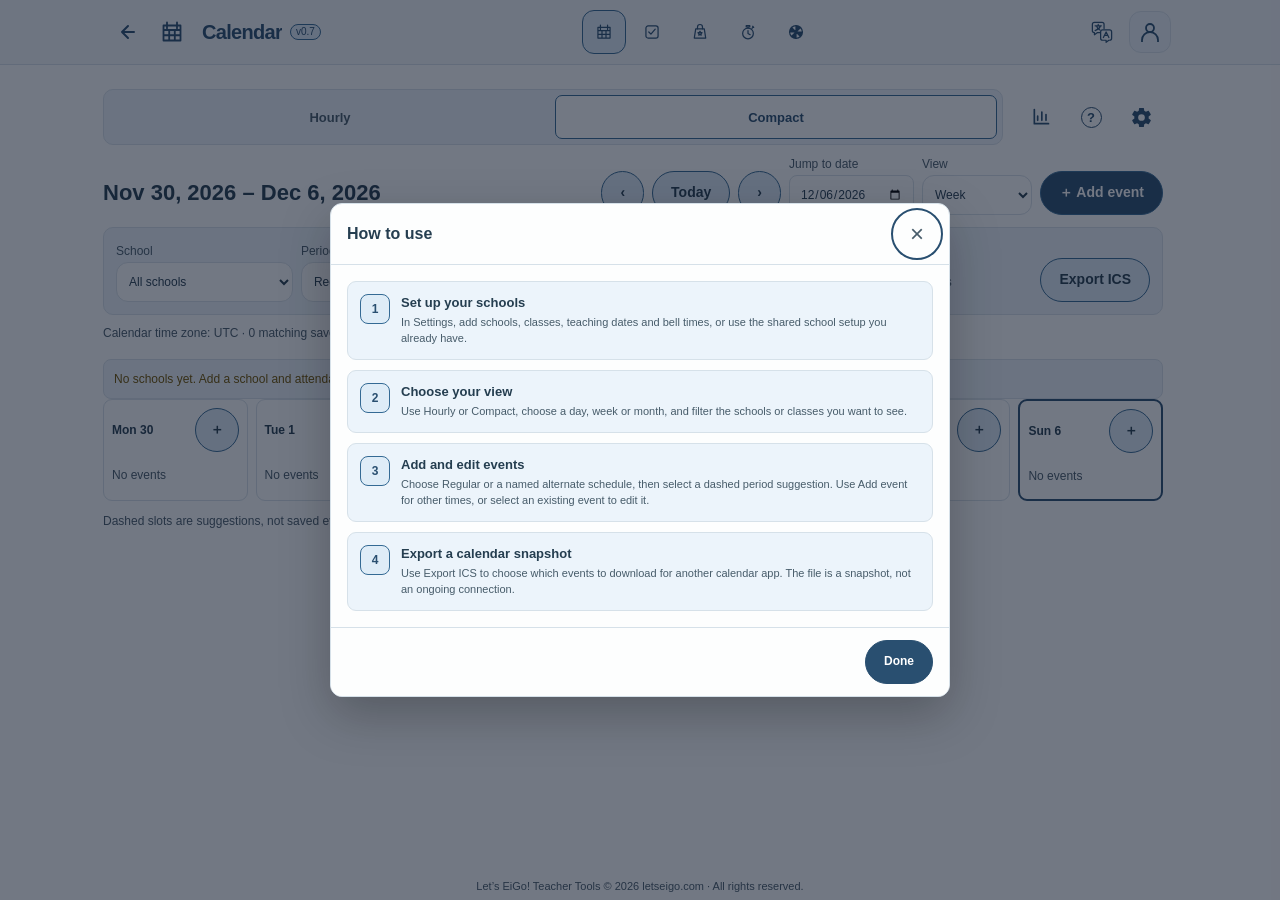
==== commit d123416e: "Modal styling updates, Calendar Notes update" ====
--- a/calendar/index.html
+++ b/calendar/index.html
@@ -19,13 +19,13 @@
 <!-- TEACHER-TOOLS:FAVICON:END -->
         <script src="../assets/js/selfie/schema.js"></script>
 <!-- TEACHER-TOOLS:THEME-BOOTSTRAP:START -->
-    <script src="../assets/js/theme-bootstrap.js?v=teacher-tools-2026-11-14-selfie-transfer-shape-1" data-teacher-tools-bootstrap></script>
+    <script src="../assets/js/theme-bootstrap.js?v=teacher-tools-2026-11-16-spinner-help-shortcut-1" data-teacher-tools-bootstrap></script>
 <!-- TEACHER-TOOLS:THEME-BOOTSTRAP:END -->
 
-    <meta name="teacher-tools-release" content="teacher-tools-2026-11-14-selfie-transfer-shape-1">
-    <link rel="stylesheet" href="../assets/css/foundation.css?v=teacher-tools-2026-11-14-selfie-transfer-shape-1">
-    <link rel="stylesheet" href="../assets/css/site.css?v=teacher-tools-2026-11-14-selfie-transfer-shape-1">
-    <link rel="stylesheet" href="../assets/css/components.css?v=teacher-tools-2026-11-14-selfie-transfer-shape-1">
+    <meta name="teacher-tools-release" content="teacher-tools-2026-11-16-spinner-help-shortcut-1">
+    <link rel="stylesheet" href="../assets/css/foundation.css?v=teacher-tools-2026-11-16-spinner-help-shortcut-1">
+    <link rel="stylesheet" href="../assets/css/site.css?v=teacher-tools-2026-11-16-spinner-help-shortcut-1">
+    <link rel="stylesheet" href="../assets/css/components.css?v=teacher-tools-2026-11-16-spinner-help-shortcut-1">
     <style>
 
         .calendar-controls { margin-bottom: 12px; }
@@ -146,34 +146,6 @@
             padding: 10px 0;
         }
 
-        .tutorial-intro { margin: 0 0 14px; color: var(--muted); font-size: 12px; line-height: 1.5; }
-        .tutorial-steps { display: grid; gap: 10px; }
-
-        .tutorial-step {
-            display: grid;
-            grid-template-columns: 30px minmax(0, 1fr);
-            gap: 11px;
-            padding: 12px;
-            background: var(--panel);
-            border: 1px solid var(--line);
-            border-radius: 9px;
-        }
-
-        .tutorial-number {
-            width: 30px;
-            height: 30px;
-            display: grid;
-            place-items: center;
-            color: var(--accent);
-            background: var(--accent-soft);
-            border-radius: 8px;
-            font-size: 12px;
-            font-weight: 800;
-        }
-
-        .tutorial-step h3 { margin: 1px 0 3px; font-size: 13px; }
-        .tutorial-step p { margin: 0; color: var(--muted); font-size: 11px; line-height: 1.45; }
-
         .tutorial-link {
             display: inline-flex;
             margin-top: 7px;
@@ -195,7 +167,6 @@
         @media (max-width: 380px) {
 
             .button { flex: 1 1 auto; }
-            .tutorial-step { grid-template-columns: 1fr; }
         }
 
         @media (prefers-reduced-motion: reduce) {
@@ -501,15 +472,25 @@
 #eventModal label {min-width:0}
 #eventModal .period-times {display:grid;grid-template-columns:2fr 1fr 1fr;gap:10px}
 #eventModal .notice {margin:0;padding:6px 8px;font-size:11px}
+/* Event actions remain outside the scrolling fields, without covering content. */
+#eventModal .modal-header { flex: 0 0 auto; }
+#eventForm { display: flex; flex-direction: column; flex: 1 1 auto; min-height: 0; overflow: hidden; }
+#eventForm > .modal-content { flex: 1 1 auto; min-height: 0; overflow-y: auto; }
+#eventForm > .event-editor-footer { flex: 0 0 auto; display: flex; flex-wrap: wrap; justify-content: flex-end; gap: 8px; margin: 0; padding: 12px 16px; border-top: 1px solid var(--line); background: var(--surface); }
+#eventForm > .event-editor-footer .button { min-height: 44px; border-radius: 999px; }
+/* Read-only context stays inside the event editor; long notes scroll independently. */
+#eventModal .previous-class-note { margin-top: 12px; padding: 12px; border: 1px solid var(--line); border-radius: 9px; background: var(--panel); min-width: 0; }
+#previousNoteTitle { margin: 0 0 5px; font-size: 13px; }
+#previousNoteSource { margin-bottom: 8px; font-size: 11px; color: var(--muted); overflow-wrap: anywhere; }
+#previousNoteText { --scrollbar-surface: var(--panel); white-space: pre-wrap; overflow-wrap: anywhere; font-size: 12px; line-height: 1.5; max-height: 180px; overflow-y: auto; }
+#previousNoteText:focus-visible { outline: 2px solid var(--accent); outline-offset: 3px; }
 #eventModal .lesson-note button {border:0;background:transparent;color:var(--accent);padding:0;min-height:28px;font-size:12px;cursor:pointer}
-#eventModal .actions {margin-top:10px}
 #eventModal .error:empty {display:none}
 #settingsModal #sColor {width:64px;height:34px;padding:3px;cursor:pointer}
 .working-block {min-width:0;display:grid;gap:6px;padding:6px;border-radius:0;border:0;border-left:4px solid var(--school-color);background:color-mix(in srgb,var(--school-color) 16%,var(--surface))}
 .working-heading {font-size:11px;font-weight:650;color:var(--text);overflow-wrap:anywhere}
 @media(max-width:480px){#eventModal .form-grid{grid-template-columns:minmax(0,1fr)}#eventModal .period-times{grid-template-columns:repeat(2,minmax(0,1fr))}#eventModal .period-times>label:first-child{grid-column:1/-1}.month .working-block{padding:2px;border-left-width:2px}.month .working-heading{font-size:9px}}
 .primary {color:#fff}
-.tutorial-card {width:min(560px,100%)}
 
 #eventModal input:disabled {background:var(--panel);color:var(--muted);opacity:.7;cursor:not-allowed}
 #settingsModal .working-hours-row {grid-template-columns:minmax(0,1fr) minmax(0,1fr) 80px;align-items:end}
@@ -633,22 +614,22 @@
 </head>
 <body data-tool="calendar" class="app-page">
     <!-- TEACHER-TOOLS:SITE-HEADER:START -->
-    <script src="../assets/js/tools.js?v=teacher-tools-2026-11-14-selfie-transfer-shape-1" data-teacher-tools-tools></script>
-    <script src="../assets/js/toolbar.js?v=teacher-tools-2026-11-14-selfie-transfer-shape-1" data-teacher-tools-toolbar data-page="calendar"></script>
-    <script src="../assets/js/profile.js?v=teacher-tools-2026-11-14-selfie-transfer-shape-1" data-teacher-tools-profile></script>
+    <script src="../assets/js/tools.js?v=teacher-tools-2026-11-16-spinner-help-shortcut-1" data-teacher-tools-tools></script>
+    <script src="../assets/js/toolbar.js?v=teacher-tools-2026-11-16-spinner-help-shortcut-1" data-teacher-tools-toolbar data-page="calendar"></script>
+    <script src="../assets/js/profile.js?v=teacher-tools-2026-11-16-spinner-help-shortcut-1" data-teacher-tools-profile></script>
 <!-- TEACHER-TOOLS:SITE-HEADER:END -->
 <div class="site-page-scroll themed-scroll">
 
 <main class="page-main"><section class="app-shell" data-app-version="v0.7"><div class="app-main">
-<div class="calendar-controls app-control-row"><div class="calendar-layout-switch mode-tabs app-control-content" role="group" aria-label="Schedule layout" data-i18n-aria-label="calendar.layout.label"><button type="button" class="mode-tab" id="layoutHourly" data-calendar-layout="grid" aria-pressed="false" data-i18n="calendar.layout.hourly">Hourly</button><button type="button" class="mode-tab" id="layoutCompact" data-calendar-layout="stacked" aria-pressed="false" data-i18n="calendar.layout.compact">Compact</button></div><div class="calendar-actions app-actions"><button type="button" class="icon-button" id="statisticsButton" aria-label="Calendar statistics" aria-haspopup="dialog" title="Statistics"><svg viewBox="0 0 24 24" aria-hidden="true" data-shared-icon="statistics"></svg></button><button type="button" id="helpOpenButton" class="icon-button" data-modal-open="helpModal" aria-label="Open Class Calendar help" aria-haspopup="dialog" title="Getting started"><span class="help-button-mark" aria-hidden="true">?</span></button><button type="button" class="icon-button" id="settingsButton" aria-label="Open Class Calendar settings" aria-haspopup="dialog" title="Class Calendar settings"><svg class="settings-icon" viewBox="0 0 24 24" aria-hidden="true" data-shared-icon="settings"></svg></button></div></div>
+<div class="calendar-controls app-control-row"><div class="calendar-layout-switch mode-tabs app-control-content" role="group" aria-label="Schedule layout" data-i18n-aria-label="calendar.layout.label"><button type="button" class="mode-tab" id="layoutHourly" data-calendar-layout="grid" aria-pressed="false" data-i18n="calendar.layout.hourly">Hourly</button><button type="button" class="mode-tab" id="layoutCompact" data-calendar-layout="stacked" aria-pressed="false" data-i18n="calendar.layout.compact">Compact</button></div><div class="calendar-actions app-actions"><button type="button" class="icon-button" id="statisticsButton" aria-label="Calendar statistics" aria-haspopup="dialog" title="Statistics"><svg viewBox="0 0 24 24" aria-hidden="true" data-shared-icon="statistics"></svg></button><button type="button" id="helpOpenButton" class="icon-button" data-modal-open="helpModal" aria-label="Open Class Calendar help" aria-haspopup="dialog" title="How to use"><span class="help-button-mark" aria-hidden="true">?</span></button><button type="button" class="icon-button" id="settingsButton" aria-label="Open Class Calendar settings" aria-haspopup="dialog" title="Class Calendar settings"><svg class="settings-icon" viewBox="0 0 24 24" aria-hidden="true" data-shared-icon="settings"></svg></button></div></div>
 <div class="calendar-period-row"><h2 id="rangeHeading"></h2><div class="toolbar"><button class="button" id="previous" aria-label="Previous period">‹</button><button class="button" id="today">Today</button><button class="button" id="next" aria-label="Next period">›</button><label>Jump to date<input type="date" id="jump"></label><label>View<select id="view"><option value="week">Week</option><option value="month">Month</option><option value="agenda">Day / agenda</option><option value="custom">Custom days</option></select></label><button class="button primary" id="addEvent">＋ Add event</button></div>
 </div>
 <div class="filters"><label>School<select id="schoolFilter"></select></label><label>Periods<select id="ghostMode"><option value="regular">Regular</option><option value="irregular">Irregular</option><option value="off">Hidden</option></select></label><div class="class-filter"><span class="field-label">Class</span><details id="classFilter"><summary id="classFilterSummary">All classes</summary><div class="class-filter-menu"><button type="button" class="button" id="clearClasses">All classes</button><div id="classChoices"></div></div></details></div><div class="class-filter"><span class="field-label">Category</span><details id="categoryFilter"><summary id="categoryFilterSummary">All categories</summary><div class="class-filter-menu"><button type="button" class="button" id="clearCategories">All categories</button><div id="categoryChoices"></div></div></details></div><label class="check"><input type="checkbox" id="showWorking">Working hours</label><button class="button" id="exportOpen">Export ICS</button></div>
 <div class="calendar-meta"><p class="status" id="zoneLabel"></p><div id="customDays" class="weekday-picks" role="group" aria-label="Days shown in custom view" hidden></div></div><div id="onboarding" class="notice" hidden>No schools yet. Add a school and attendance dates in <strong>Settings → Schools</strong> to see suggested periods, or use <strong>Add event</strong> to start with custom times.</div><p class="status" id="status" role="status" aria-live="polite"></p><div id="calendar" class="calendar"></div><p class="status">Dashed slots are suggestions, not saved events. Select ＋ to add a class. Times stay fixed after saving; edit an event to apply different bell times.</p></div></section></main>
 </div>
 <footer class="app-copyright">Let’s EiGo! Teacher Tools © 2026 letseigo.com · All rights reserved.</footer>
-<div id="eventModal" class="modal-backdrop" data-shared-modal aria-hidden="true"><section class="modal-card" role="dialog" aria-modal="true" aria-labelledby="eventTitle"><header class="modal-header"><h2 id="eventTitle" class="modal-title">Add event</h2><button class="close-button" data-modal-close aria-label="Close event editor">×</button></header><div class="modal-content"><form id="eventForm"><div class="form-grid">
-<label>Title<input id="eTitle" maxlength="200" placeholder="Uses class name if left empty" data-modal-initial-focus></label><div class="event-dates"><label>Start Date<input type="date" id="eDate" required></label><label>End Date<input type="date" id="eEndDate" required></label></div><label>School<select id="eSchool"></select></label><label>Class<select id="eClass"></select></label><label>Time source<select id="eMode"><option value="regular">Regular</option><option value="irregular">Irregular</option><option value="custom">Custom</option></select></label><label class="all-day-field"><input type="checkbox" id="eAllDay"><span data-i18n="calendar.event.allDay">All Day</span></label><div class="period-times wide"><label>Period<select id="ePeriod"></select></label><label>Start<input type="time" id="eStart" required></label><label>End<input type="time" id="eEnd" required></label></div><p class="notice wide" id="timeHint"></p><p class="notice wide" id="spanHint" hidden>One continuous event from the start date/time to the end date/time.</p><label>Location / classroom<input id="eLocation" maxlength="200"></label><label>Category<select id="eCategory"><option>Class</option><option>Lunch</option><option>Meeting</option><option>Other</option><option>Holiday</option></select></label><div class="wide lesson-note"><button type="button" id="toggleNote" aria-expanded="false" aria-controls="lessonNoteField">＋ Add lesson note</button><label id="lessonNoteField" hidden>Lesson note<textarea id="eNotes" maxlength="5000"></textarea></label></div></div><p id="eventError" class="error" role="alert"></p><div class="actions"><button class="button primary" type="submit">Save event</button><button class="button" type="button" id="duplicate">Duplicate</button><button class="button danger" type="button" id="deleteEvent">Delete</button><button class="button" type="button" id="exportEvent">Export this event</button></div></form></div></section></div>
+<div id="eventModal" class="modal-backdrop" data-shared-modal aria-hidden="true"><section class="modal-card" role="dialog" aria-modal="true" aria-labelledby="eventTitle"><header class="modal-header"><h2 id="eventTitle" class="modal-title">Add event</h2><button class="close-button" data-modal-close aria-label="Close event editor">×</button></header><form id="eventForm"><div class="modal-content"><div class="form-grid">
+<label>Title<input id="eTitle" maxlength="200" placeholder="Uses class name if left empty" data-modal-initial-focus></label><div class="event-dates"><label>Start Date<input type="date" id="eDate" required></label><label>End Date<input type="date" id="eEndDate" required></label></div><label>School<select id="eSchool"></select></label><label>Class<select id="eClass"></select></label><label>Time source<select id="eMode"><option value="regular">Regular</option><option value="irregular">Irregular</option><option value="custom">Custom</option></select></label><label class="all-day-field"><input type="checkbox" id="eAllDay"><span data-i18n="calendar.event.allDay">All Day</span></label><div class="period-times wide"><label>Period<select id="ePeriod"></select></label><label>Start<input type="time" id="eStart" required></label><label>End<input type="time" id="eEnd" required></label></div><p class="notice wide" id="timeHint"></p><p class="notice wide" id="spanHint" hidden>One continuous event from the start date/time to the end date/time.</p><label>Location / classroom<input id="eLocation" maxlength="200"></label><label>Category<select id="eCategory"><option>Class</option><option>Lunch</option><option>Meeting</option><option>Other</option><option>Holiday</option></select></label><div class="wide lesson-note"><button type="button" id="toggleNote" aria-expanded="false" aria-controls="lessonNoteField">＋ Add lesson note</button><label id="lessonNoteField" hidden>Lesson note<textarea id="eNotes" maxlength="5000"></textarea></label><section id="previousClassNote" class="previous-class-note" aria-labelledby="previousNoteTitle" hidden><h3 id="previousNoteTitle"></h3><div id="previousNoteSource"></div><div id="previousNoteText" tabindex="0" role="region" aria-labelledby="previousNoteTitle"></div></section></div></div><p id="eventError" class="error" role="alert"></p></div><footer class="actions event-editor-footer"><button class="button primary" type="submit">Save event</button><button class="button" type="button" id="duplicate">Duplicate</button><button class="button danger" type="button" id="deleteEvent">Delete</button><button class="button" type="button" id="exportEvent">Export this event</button></footer></form></section></div>
 <div id="settingsModal" class="modal-backdrop" data-shared-modal aria-hidden="true"><section class="modal-card" role="dialog" aria-modal="true" aria-labelledby="settingsTitle"><header class="modal-header"><h2 id="settingsTitle" class="modal-title">Settings</h2><button class="close-button" data-modal-close aria-label="Close settings">×</button></header><div class="storage-warning">Your data is saved only in this browser. Use Profile → Sync to keep a copy. School settings are shared with Scheduler and Tracker.</div><div class="legacy-school-settings" hidden aria-hidden="true"><form id="schoolForm" novalidate>
 <section id="settingsPanel-schools" class="settings-panel active" role="tabpanel" aria-labelledby="settingsTab-schools"><div class="settings-section"><h3>School Information</h3><div class="form-group"><label for="setupSchool">Edit School</label><select id="setupSchool"></select></div><div class="settings-buttons"><button type="button" class="settings-btn" id="newSchool">＋ Add School</button><button type="button" class="settings-btn danger-btn" id="removeSchool">− Delete School</button></div><div id="schoolEditor"><div class="form-group school-name-editor"><label for="sName">School Name</label><input type="text" id="sName" maxlength="150"></div><div class="form-group"><label for="sLocation">School Location (optional)</label><input type="text" id="sLocation" maxlength="200" placeholder="Address, school name, or map-searchable location"></div><div class="classes-heading-row"><h3>Classes</h3><button type="button" class="settings-btn class-sort-btn" id="sortClasses">Sort A–Z</button></div><div class="helper-text">Edit class names directly. Use the arrows to reorder them, or Sort A–Z. Teacher names and student counts are optional.</div><div id="classEditor" class="class-list"></div><div class="row add-class-row"><input type="text" id="newClass" aria-label="New class name" maxlength="100" placeholder="e.g. ４−１"><button type="button" class="settings-btn" id="addClass">+ Add Class</button></div></div></div></section>
 <section id="settingsPanel-schedule" class="settings-panel" role="tabpanel" aria-labelledby="settingsTab-schedule" hidden><div class="settings-section"><h3>Schedule</h3><div class="form-group"><label for="setupScheduleSchool">Edit Schedule For</label><select id="setupScheduleSchool"></select></div><h3 class="settings-subheading">Working Hours</h3><div class="working-hours-row"><div class="form-group"><label for="sWorkStart">Start</label><input type="time" id="sWorkStart"></div><div class="form-group"><label for="sWorkEnd">End</label><input type="time" id="sWorkEnd"></div><div class="form-group working-color-field"><label for="sColor">Working Location Color</label><input type="color" id="sColor" value="#43877d"></div></div><div class="helper-text">Working hours appear on this school's teaching dates.</div><h3 class="settings-subheading">Teaching Dates</h3><div class="form-group"><label for="newTeachingDate">Add Date</label><input type="date" id="newTeachingDate"><div class="settings-buttons"><button type="button" class="settings-btn" id="addTeachingDate">+ Add Date</button></div></div><div class="saved-dates-header"><button type="button" class="month-nav-btn" id="previousTeachingMonth" aria-label="Previous saved dates month">←</button><div><div class="saved-dates-title">Saved Dates</div><div id="teachingMonthLabel" class="schedule-month-label"></div></div><button type="button" class="month-nav-btn" id="nextTeachingMonth" aria-label="Next saved dates month">→</button></div><div id="teachingDateList" class="schedule-date-list"></div><div id="teachingDateCount" class="backup-note"></div><textarea id="sDates" hidden aria-label="Teaching date data"></textarea></div></section>
@@ -728,17 +709,17 @@
 <!-- TEACHER-TOOLS:SHARED-SCHOOL-SETTINGS:END -->
 </section></div>
 <div id="exportModal" class="modal-backdrop" data-shared-modal aria-hidden="true"><section class="modal-card" role="dialog" aria-modal="true" aria-labelledby="exportTitle"><header class="modal-header"><h2 id="exportTitle" class="modal-title">Export calendar</h2><button class="close-button" data-modal-close aria-label="Close export">×</button></header><div class="modal-content"><form id="exportForm"><label>Events<select id="exportScope"><option value="visible">Visible dates and active filters</option><option value="range">Date range and active filters</option><option value="filtered">All events within active filters</option><option value="all">Entire calendar</option></select></label><div class="form-grid" id="exportDates"><label>From<input type="date" id="exportFrom" required></label><label>Through<input type="date" id="exportTo" required></label></div><p class="notice" id="exportSummary" aria-live="polite"></p><p class="notice">ICS exports are snapshots, not synchronization. Suggested periods are not exported.</p><p class="error" id="exportError" role="alert"></p><button class="button primary">Download .ics</button></form></div></section></div>
-<div id="helpModal" class="modal-backdrop" data-shared-modal data-first-use-storage-key="teacherTools.classCalendar.tutorial.v1" aria-hidden="true"><section class="modal-card tutorial-card" role="dialog" aria-modal="true" aria-labelledby="helpTitle" aria-describedby="helpIntro"><header class="modal-header"><h2 id="helpTitle" class="modal-title">Getting started</h2><button type="button" class="close-button" data-modal-close aria-label="Close Class Calendar help">×</button></header><div class="modal-content"><p id="helpIntro" class="tutorial-intro">Plan classes from your saved school days and bell times, then export the events when you are ready.</p><div class="tutorial-steps"><section class="tutorial-step"><span class="tutorial-number" aria-hidden="true">1</span><div><h3>Confirm your calendar settings</h3><p>Open Settings to confirm your detected time zone and choose what should happen if it changes later.</p></div></section><section class="tutorial-step"><span class="tutorial-number" aria-hidden="true">2</span><div><h3>Set up schools and teaching dates</h3><p>Use existing Scheduler schools, or add schools, attendance dates, classes, and bell times in Settings.</p></div></section><section class="tutorial-step"><span class="tutorial-number" aria-hidden="true">3</span><div><h3>Add classes from suggested periods</h3><p>Choose Regular or Irregular periods, then select a dashed suggestion to add a class. Use Add event for custom times.</p></div></section><section class="tutorial-step"><span class="tutorial-number" aria-hidden="true">4</span><div><h3>Review and export</h3><p>Saved event times stay fixed when school settings change. Export an ICS snapshot when you are ready, and use the header to back up your data.</p></div></section></div><p class="notice">Events can span multiple days. Suggested periods disappear when the same period is booked for that school and day.</p></div><div class="modal-actions"><button type="button" class="button primary" data-modal-close>Start using Class Calendar</button></div></section></div>
+<div id="helpModal" class="modal-backdrop" data-shared-modal data-first-use-storage-key="teacherTools.classCalendar.tutorial.v1" aria-hidden="true"><section class="modal-card tutorial-card" role="dialog" aria-modal="true" aria-labelledby="helpTitle"><header class="modal-header"><h2 id="helpTitle" class="modal-title">How to use</h2><button type="button" class="close-button" data-modal-close aria-label="Close Calendar help">×</button></header><div class="modal-content"><div class="tutorial-steps"><section class="tutorial-step"><span class="tutorial-number" aria-hidden="true">1</span><div><h3>Set up your schools</h3><p>In Settings, add schools, classes, teaching dates and bell times, or use the shared school setup you already have.</p></div></section><section class="tutorial-step"><span class="tutorial-number" aria-hidden="true">2</span><div><h3>Choose your view</h3><p>Use Hourly or Compact, choose a day, week or month, and filter the schools or classes you want to see.</p></div></section><section class="tutorial-step"><span class="tutorial-number" aria-hidden="true">3</span><div><h3>Add and edit events</h3><p>Choose Regular or a named alternate schedule, then select a dashed period suggestion. Use Add event for other times, or select an existing event to edit it.</p></div></section><section class="tutorial-step"><span class="tutorial-number" aria-hidden="true">4</span><div><h3>Export a calendar snapshot</h3><p>Use Export ICS to choose which events to download for another calendar app. The file is a snapshot, not an ongoing connection.</p></div></section></div></div><div class="modal-actions"><button type="button" class="button primary" data-modal-close>Done</button></div></section></div>
 
 <div id="workDateModal" class="modal-backdrop" data-shared-modal aria-hidden="true"><section class="modal-card" role="dialog" aria-modal="true" aria-labelledby="workDateTitle"><header class="modal-header"><h2 class="modal-title" id="workDateTitle">Working locations for this date</h2><button type="button" class="close-button" data-modal-close aria-label="Close working locations">×</button></header><div class="modal-content"><form id="workDateForm"><p id="workDateLabel"></p><label>Schedule for this date<select id="workDateMode"><option value="usual">Use usual schedule</option><option value="custom">Customize this date</option></select></label><p class="notice">Changes apply only to this date in Class Calendar. Saved events and general school settings stay unchanged.</p><div id="workDateRows"></div><button type="button" class="button" id="addWorkBlock">＋ Add location</button><p class="error" id="workDateError" role="alert"></p><div class="actions"><button type="submit" class="button primary">Apply to this date</button><button type="button" class="button" id="resetWorkDate">Reset to usual schedule</button></div></form></div></section></div>
 
 <div id="statisticsModal" class="modal-backdrop" data-shared-modal aria-hidden="true"><section class="modal-card" role="dialog" aria-modal="true" aria-labelledby="statisticsTitle"><header class="modal-header"><h2 id="statisticsTitle" class="modal-title">Calendar statistics</h2><button type="button" class="close-button" data-modal-close aria-label="Close statistics">×</button></header><div class="modal-content"><div class="form-grid"><label>Include<select id="statsScope"><option value="completed">Completed events so far</option><option value="scheduled">All scheduled events</option></select></label><label>School<select id="statsSchool"></select></label><label>From (optional)<input type="date" id="statsFrom"></label><label>Through (optional)<input type="date" id="statsTo"></label></div><p id="statsError" class="error" role="alert"></p><div id="statsResults" aria-live="polite"><div id="statsTotals" class="stats-totals"></div><h3>Hours by category</h3><div class="stats-chart-row"><div id="statsDonut" class="stats-donut" role="img" aria-label="Hours by category"><span id="statsHours"></span></div><div id="statsLegend"></div></div><h3>Classes by school and class</h3><div class="stats-table-wrap"><table class="stats-table"><thead><tr><th scope="col">School</th><th scope="col">Class</th><th scope="col">Lessons</th><th scope="col">Hours</th></tr></thead><tbody id="statsClassRows"></tbody></table></div><p id="statsNote" class="helper-text"></p></div><p class="helper-text">Statistics use saved Calendar events and the filters above, independently of the calendar view. Completed means the event’s end time has passed; it does not confirm attendance. Lesson counts include Class events starting in the selected range. Hours include only the portion within the range. Suggested periods and working-hours backgrounds are excluded. Overlapping events are counted separately.</p></div></section></div>
 
 <!-- TEACHER-TOOLS:SHARED-BEHAVIOR:START -->
-    <script src="../assets/js/ui.js?v=teacher-tools-2026-11-14-selfie-transfer-shape-1" data-teacher-tools-ui></script>
+    <script src="../assets/js/ui.js?v=teacher-tools-2026-11-16-spinner-help-shortcut-1" data-teacher-tools-ui></script>
 <!-- TEACHER-TOOLS:SHARED-BEHAVIOR:END -->
 
-<script src="../assets/js/school-settings.js?v=teacher-tools-2026-11-14-selfie-transfer-shape-1" data-teacher-tools-school-settings></script>
+<script src="../assets/js/school-settings.js?v=teacher-tools-2026-11-16-spinner-help-shortcut-1" data-teacher-tools-school-settings></script>
 <script>
 
 </script>
@@ -749,25 +730,25 @@
 const $=id=>document.getElementById(id), UI=window.TeacherToolsUI;
 const CALENDAR_TRANSLATIONS={
 en:{
-"calendar.metaTitle":"Class Calendar · Teacher Tools","calendar.metaDescription":"Plan classes with saved school days and bell times, then export calendar events.","calendar.title":"Class Calendar","calendar.helpOpen":"Open Class Calendar help","calendar.helpTitle":"Getting started","calendar.helpClose":"Close Class Calendar help","calendar.settingsOpen":"Open Class Calendar settings","calendar.settingsTitle":"Class Calendar settings","calendar.settingsClose":"Close settings",
+"calendar.metaTitle":"Class Calendar · Teacher Tools","calendar.metaDescription":"Plan classes with saved school days and bell times, then export calendar events.","calendar.title":"Class Calendar","calendar.helpOpen":"Open Class Calendar help","calendar.helpTitle":"How to use","calendar.helpClose":"Close Class Calendar help","calendar.settingsOpen":"Open Class Calendar settings","calendar.settingsTitle":"Class Calendar settings","calendar.settingsClose":"Close settings",
 "calendar.previous":"Previous period","calendar.today":"Today","calendar.next":"Next period","calendar.jump":"Jump to date","calendar.view":"View","calendar.view.week":"Week","calendar.view.month":"Month","calendar.view.agenda":"Day / agenda","calendar.view.custom":"Custom days","calendar.addEvent":"＋ Add event","calendar.school":"School","calendar.periods":"Periods","calendar.regular":"Regular","calendar.irregular":"Irregular","calendar.hidden":"Hidden","calendar.class":"Class","calendar.category":"Category","calendar.allSchools":"All schools","calendar.allClasses":"All classes","calendar.allCategories":"All categories","calendar.workingHours":"Working hours","calendar.exportICS":"Export ICS","calendar.customDaysAria":"Days shown in custom view","calendar.onboarding":"No schools yet. Add a school and attendance dates in Settings → Schools to see suggested periods, or use Add event to start with custom times.","calendar.suggestionsHelp":"Dashed slots are suggestions, not saved events. Select ＋ to add a class. Times stay fixed after saving; edit an event to apply different bell times.",
-"calendar.event.add":"Add event","calendar.event.edit":"Edit event","calendar.event.duplicate":"Duplicate event","calendar.event.close":"Close event editor","calendar.event.title":"Title","calendar.event.titlePlaceholder":"Uses class name if left empty","calendar.event.date":"Date","calendar.event.timeSource":"Time source","calendar.event.custom":"Custom","calendar.event.period":"Period","calendar.event.start":"Start","calendar.event.end":"End","calendar.event.location":"Location / classroom","calendar.event.meeting":"Meeting","calendar.event.other":"Other","calendar.event.addNote":"＋ Add lesson note","calendar.event.hideNote":"− Hide lesson note","calendar.event.note":"Lesson note","calendar.event.save":"Save event","calendar.event.duplicateButton":"Duplicate","calendar.event.delete":"Delete","calendar.event.export":"Export this event","calendar.event.noSchool":"No school / standalone","calendar.event.noClass":"No class","calendar.event.enterTimes":"Enter your own times. Switch to Regular or Irregular to use a school period.","calendar.event.noBells":"No bell times are available. Choose a school or switch to Custom.","calendar.event.periodHint":"Period times are set in Settings. Choose Custom to enter your own times.","calendar.event.saved":"Event saved in this browser.","calendar.event.deleted":"Event deleted.","calendar.event.deleteConfirm":"Delete this saved event? Its suggested period will become available again.","calendar.event.copySuffix":" (copy)","calendar.event.changed":"Calendar data changed in another tab. Close this editor and reopen the event before saving.","calendar.event.changedShort":"Calendar data changed. Close and reopen this editor.","calendar.event.invalidTime":"Choose a valid date and an end time after the start time. Overnight events are not supported in this preview.","calendar.event.invalidPeriod":"Choose an available school period or switch to Custom.",
+"calendar.event.previousNote":"Previous class note","calendar.event.add":"Add event","calendar.event.edit":"Edit event","calendar.event.duplicate":"Duplicate event","calendar.event.close":"Close event editor","calendar.event.title":"Title","calendar.event.titlePlaceholder":"Uses class name if left empty","calendar.event.date":"Date","calendar.event.timeSource":"Time source","calendar.event.custom":"Custom","calendar.event.period":"Period","calendar.event.start":"Start","calendar.event.end":"End","calendar.event.location":"Location / classroom","calendar.event.meeting":"Meeting","calendar.event.other":"Other","calendar.event.addNote":"＋ Add lesson note","calendar.event.hideNote":"− Hide lesson note","calendar.event.note":"Lesson note","calendar.event.save":"Save event","calendar.event.duplicateButton":"Duplicate","calendar.event.delete":"Delete","calendar.event.export":"Export this event","calendar.event.noSchool":"No school / standalone","calendar.event.noClass":"No class","calendar.event.enterTimes":"Enter your own times. Switch to Regular or Irregular to use a school period.","calendar.event.noBells":"No bell times are available. Choose a school or switch to Custom.","calendar.event.periodHint":"Period times are set in Settings. Choose Custom to enter your own times.","calendar.event.saved":"Event saved in this browser.","calendar.event.deleted":"Event deleted.","calendar.event.deleteConfirm":"Delete this saved event? Its suggested period will become available again.","calendar.event.copySuffix":" (copy)","calendar.event.changed":"Calendar data changed in another tab. Close this editor and reopen the event before saving.","calendar.event.changedShort":"Calendar data changed. Close and reopen this editor.","calendar.event.invalidTime":"Choose a valid date and an end time after the start time. Overnight events are not supported in this preview.","calendar.event.invalidPeriod":"Choose an available school period or switch to Custom.",
 "calendar.settings.storage":"Your data is saved only in this browser. Use Profile → Sync to keep a copy. School settings are shared with Scheduler and Tracker.","calendar.settings.calendarTab":"Calendar","calendar.settings.timeZone":"Time Zone","calendar.settings.zoneLabel":"Calendar time zone (IANA)","calendar.settings.detected":"Device time zone: {zone}","calendar.settings.zonePolicy":"If changing time zone, existing events should…","calendar.settings.keepClock":"Keep their displayed clock times","calendar.settings.keepInstant":"Keep their exact moments","calendar.settings.zoneHelp":"A time-zone change asks for confirmation when timed events exist. Ambiguous or nonexistent daylight-saving times must be adjusted before saving. Backups include this setting.","calendar.settings.saved":"Changes save automatically.","calendar.settings.headerHelp":"Open Profile for color themes and Sync backups.","calendar.settings.importTitle":"Import Calendar","calendar.settings.importHelp":"Import a .ics file from Google Calendar or another calendar. Times are converted to this calendar’s time zone. Imported events use Custom times.","calendar.settings.importSchool":"School for imported events","calendar.settings.icsFile":"ICS file","calendar.settings.importLimits":"This version imports timed events. Recurring, all-day, and unsupported events are listed for review and skipped. Existing events are kept; matching calendar IDs are skipped on repeat imports.","calendar.settings.importEvents":"Import events","calendar.cancel":"Cancel",
 "calendar.export.title":"Export calendar","calendar.export.close":"Close export","calendar.export.events":"Events","calendar.export.visible":"Visible dates and active filters","calendar.export.range":"Date range and active filters","calendar.export.filtered":"All events within active filters","calendar.export.all":"Entire calendar","calendar.export.from":"From","calendar.export.through":"Through","calendar.export.help":"ICS exports are snapshots, not synchronization. Suggested periods are not exported.","calendar.export.download":"Download .ics","calendar.export.done":"Exported {count} events. Unsaved periods were not included.","calendar.export.invalidRange":"Choose a valid date range.",
-"calendar.help.intro":"Plan classes from your saved school days and bell times, then export the events when you are ready.","calendar.help.step1Title":"Confirm your calendar settings","calendar.help.step1Body":"Open Settings to confirm your detected time zone and choose what should happen if it changes later.","calendar.help.step2Title":"Set up schools and teaching dates","calendar.help.step2Body":"Use existing Scheduler schools, or add schools, attendance dates, classes, and bell times in Settings.","calendar.help.step3Title":"Add classes from suggested periods","calendar.help.step3Body":"Choose Regular or Irregular periods, then select a dashed suggestion to add a class. Use Add event for custom times.","calendar.help.step4Title":"Review and export","calendar.help.step4Body":"Saved event times stay fixed when school settings change. Export an ICS snapshot when you are ready, and use the header to back up your data.","calendar.help.limits":"Events can span multiple days. Suggested periods disappear when the same period is booked for that school and day.","calendar.help.start":"Start using Class Calendar",
+"calendar.help.step1Title":"Set up your schools","calendar.help.step1Body":"In Settings, add schools, classes, teaching dates and bell times, or use the shared school setup you already have.","calendar.help.step2Title":"Choose your view","calendar.help.step2Body":"Use Hourly or Compact, choose a day, week or month, and filter the schools or classes you want to see.","calendar.help.step3Title":"Add and edit events","calendar.help.step3Body":"Choose Regular or a named alternate schedule, then select a dashed period suggestion. Use Add event for other times, or select an existing event to edit it.","calendar.help.step4Title":"Export a calendar snapshot","calendar.help.step4Body":"Use Export ICS to choose which events to download for another calendar app. The file is a snapshot, not an ongoing connection.","calendar.help.start":"Done",
 "calendar.weekday.0":"Sun","calendar.weekday.1":"Mon","calendar.weekday.2":"Tue","calendar.weekday.3":"Wed","calendar.weekday.4":"Thu","calendar.weekday.5":"Fri","calendar.weekday.6":"Sat","calendar.chooseWeekday":"Choose at least one weekday.","calendar.selectedClasses":"{count} {label} selected","calendar.classOne":"class","calendar.classMany":"classes","calendar.standalone":"Standalone","calendar.savedSelection":"saved selection","calendar.addClassesHint":"Add classes in Settings → Schools, or create a class event.","calendar.category.Class":"Class","calendar.category.Lunch":"Lunch","calendar.category.Meeting":"Meeting","calendar.category.Other":"Other","calendar.category.Holiday":"Holiday","calendar.event.allDay":"All Day","calendar.event.allDayHint":"All Day uses 00:00–23:59. Uncheck to choose times.","calendar.event.endDate":"End Date","calendar.event.startDate":"Start Date","calendar.event.spanHint":"One continuous event from the start date/time to the end date/time.","calendar.event.invalidRange":"Choose valid dates and an end date/time after the start date/time.","calendar.work":"Work","calendar.workingTitle":"Working hours · {school}","calendar.overlaps":"Overlaps with {events}","calendar.hiddenByFilters":"hidden by filters","calendar.zoneSummary":"Calendar time zone: {zone} · {count} matching saved events","calendar.addOn":"Add event on {date}","calendar.hasNote":"Has lesson note","calendar.noEvents":"No events","calendar.periodShort":"P{number}","calendar.periodLong":"Period {number}","calendar.lunch":"Lunch","calendar.ghostAria":"Add {school}, {date}, {mode} {period} at {time}","calendar.savedInvalid":"Saved Calendar data is invalid or from an unsupported version. It has been preserved; restore a valid backup before saving.","calendar.sharedInvalid":"Shared school data needs attention and has been preserved. Custom calendar events still work.","calendar.savedAttention":"Saved Calendar data needs attention. Restore a valid backup before saving; the original data has not been replaced.","calendar.validationFailed":"The calendar data could not be validated. Nothing was saved.","calendar.saveFailed":"Could not save in this browser. Changes were not applied."
 },
 ja:{
-"calendar.metaTitle":"クラスカレンダー · Teacher Tools","calendar.metaDescription":"保存済みの授業日とチャイム時間で授業を計画し、カレンダー予定を書き出します。","calendar.title":"クラスカレンダー","calendar.helpOpen":"クラスカレンダーの使い方を開く","calendar.helpTitle":"はじめに","calendar.helpClose":"クラスカレンダーの使い方を閉じる","calendar.settingsOpen":"クラスカレンダー設定を開く","calendar.settingsTitle":"クラスカレンダー設定","calendar.settingsClose":"設定を閉じる",
+"calendar.metaTitle":"クラスカレンダー · Teacher Tools","calendar.metaDescription":"保存済みの授業日とチャイム時間で授業を計画し、カレンダー予定を書き出します。","calendar.title":"クラスカレンダー","calendar.helpOpen":"クラスカレンダーの使い方を開く","calendar.helpTitle":"使い方","calendar.helpClose":"クラスカレンダーの使い方を閉じる","calendar.settingsOpen":"クラスカレンダー設定を開く","calendar.settingsTitle":"クラスカレンダー設定","calendar.settingsClose":"設定を閉じる",
 "calendar.previous":"前の期間","calendar.today":"今日","calendar.next":"次の期間","calendar.jump":"日付へ移動","calendar.view":"表示","calendar.view.week":"週","calendar.view.month":"月","calendar.view.agenda":"日・予定一覧","calendar.view.custom":"曜日指定","calendar.addEvent":"＋ 予定を追加","calendar.school":"学校","calendar.periods":"時限","calendar.regular":"通常","calendar.irregular":"変則","calendar.hidden":"非表示","calendar.class":"クラス","calendar.category":"カテゴリー","calendar.allSchools":"すべての学校","calendar.allClasses":"すべてのクラス","calendar.allCategories":"すべてのカテゴリー","calendar.workingHours":"勤務時間","calendar.exportICS":"ICSを書き出す","calendar.customDaysAria":"曜日指定表示に含める曜日","calendar.onboarding":"学校がまだありません。「設定 → 学校」で学校と授業日を追加すると候補時限を表示できます。カスタム時間から始める場合は「予定を追加」を使ってください。","calendar.suggestionsHelp":"破線の枠は候補で、保存済み予定ではありません。＋を選ぶと授業を追加できます。保存後の時刻は固定されます。別のチャイム時間を適用するには予定を編集してください。",
-"calendar.event.add":"予定を追加","calendar.event.edit":"予定を編集","calendar.event.duplicate":"予定を複製","calendar.event.close":"予定編集を閉じる","calendar.event.title":"タイトル","calendar.event.titlePlaceholder":"空欄の場合はクラス名を使用","calendar.event.date":"日付","calendar.event.timeSource":"時刻の参照元","calendar.event.custom":"カスタム","calendar.event.period":"時限","calendar.event.start":"開始","calendar.event.end":"終了","calendar.event.location":"場所・教室","calendar.event.meeting":"会議","calendar.event.other":"その他","calendar.event.addNote":"＋ 授業メモを追加","calendar.event.hideNote":"− 授業メモを隠す","calendar.event.note":"授業メモ","calendar.event.save":"予定を保存","calendar.event.duplicateButton":"複製","calendar.event.delete":"削除","calendar.event.export":"この予定を書き出す","calendar.event.noSchool":"学校なし・単独","calendar.event.noClass":"クラスなし","calendar.event.enterTimes":"時刻を入力してください。「通常」または「変則」に切り替えると学校の時限を使えます。","calendar.event.noBells":"利用できるチャイム時間がありません。学校を選ぶか「カスタム」に切り替えてください。","calendar.event.periodHint":"時限は設定で指定されています。独自の時刻を入力するには「カスタム」を選んでください。","calendar.event.saved":"予定をこのブラウザに保存しました。","calendar.event.deleted":"予定を削除しました。","calendar.event.deleteConfirm":"この保存済み予定を削除しますか？対応する候補時限が再び表示されます。","calendar.event.copySuffix":"（コピー）","calendar.event.changed":"別のタブでカレンダーデータが変更されました。この編集画面を閉じてから予定を開き直してください。","calendar.event.changedShort":"カレンダーデータが変更されました。この編集画面を閉じて開き直してください。","calendar.event.invalidTime":"有効な日付と、開始時刻より後の終了時刻を選んでください。このプレビューは日をまたぐ予定に対応していません。","calendar.event.invalidPeriod":"利用できる学校の時限を選ぶか「カスタム」に切り替えてください。",
+"calendar.event.previousNote":"前回の授業メモ","calendar.event.add":"予定を追加","calendar.event.edit":"予定を編集","calendar.event.duplicate":"予定を複製","calendar.event.close":"予定編集を閉じる","calendar.event.title":"タイトル","calendar.event.titlePlaceholder":"空欄の場合はクラス名を使用","calendar.event.date":"日付","calendar.event.timeSource":"時刻の参照元","calendar.event.custom":"カスタム","calendar.event.period":"時限","calendar.event.start":"開始","calendar.event.end":"終了","calendar.event.location":"場所・教室","calendar.event.meeting":"会議","calendar.event.other":"その他","calendar.event.addNote":"＋ 授業メモを追加","calendar.event.hideNote":"− 授業メモを隠す","calendar.event.note":"授業メモ","calendar.event.save":"予定を保存","calendar.event.duplicateButton":"複製","calendar.event.delete":"削除","calendar.event.export":"この予定を書き出す","calendar.event.noSchool":"学校なし・単独","calendar.event.noClass":"クラスなし","calendar.event.enterTimes":"時刻を入力してください。「通常」または「変則」に切り替えると学校の時限を使えます。","calendar.event.noBells":"利用できるチャイム時間がありません。学校を選ぶか「カスタム」に切り替えてください。","calendar.event.periodHint":"時限は設定で指定されています。独自の時刻を入力するには「カスタム」を選んでください。","calendar.event.saved":"予定をこのブラウザに保存しました。","calendar.event.deleted":"予定を削除しました。","calendar.event.deleteConfirm":"この保存済み予定を削除しますか？対応する候補時限が再び表示されます。","calendar.event.copySuffix":"（コピー）","calendar.event.changed":"別のタブでカレンダーデータが変更されました。この編集画面を閉じてから予定を開き直してください。","calendar.event.changedShort":"カレンダーデータが変更されました。この編集画面を閉じて開き直してください。","calendar.event.invalidTime":"有効な日付と、開始時刻より後の終了時刻を選んでください。このプレビューは日をまたぐ予定に対応していません。","calendar.event.invalidPeriod":"利用できる学校の時限を選ぶか「カスタム」に切り替えてください。",
 "calendar.settings.storage":"データはこのブラウザだけに保存されます。プロフィールの「同期」でコピーを保管してください。学校設定はスケジューラーとトラッカーで共有されます。","calendar.settings.calendarTab":"カレンダー","calendar.settings.timeZone":"タイムゾーン","calendar.settings.zoneLabel":"カレンダーのタイムゾーン（IANA）","calendar.settings.detected":"端末のタイムゾーン：{zone}","calendar.settings.zonePolicy":"タイムゾーン変更時の既存予定…","calendar.settings.keepClock":"表示中の時計時刻を維持","calendar.settings.keepInstant":"正確な瞬間を維持","calendar.settings.zoneHelp":"時刻付き予定がある場合、タイムゾーン変更前に確認します。夏時間により曖昧または存在しない時刻は、保存前に調整が必要です。バックアップにはこの設定も含まれます。","calendar.settings.saved":"変更は自動保存されます。","calendar.settings.headerHelp":"配色はプロフィール、バックアップ・復元は「同期」から利用できます。","calendar.settings.importTitle":"カレンダーを読み込む","calendar.settings.importHelp":"Googleカレンダーなどの.icsファイルを読み込みます。時刻はこのカレンダーのタイムゾーンに変換され、予定はカスタム時刻になります。","calendar.settings.importSchool":"読み込む予定の学校","calendar.settings.icsFile":"ICSファイル","calendar.settings.importLimits":"このバージョンは複数日にまたがる時刻付き予定も読み込みます。繰り返しや終日など未対応の項目は確認一覧に表示してスキップします。既存予定は保持され、同じカレンダーIDは再読み込み時にスキップされます。","calendar.settings.importEvents":"予定を読み込む","calendar.cancel":"キャンセル",
 "calendar.export.title":"カレンダーを書き出す","calendar.export.close":"書き出し画面を閉じる","calendar.export.events":"予定","calendar.export.visible":"表示中の日付と有効な絞り込み","calendar.export.range":"日付範囲と有効な絞り込み","calendar.export.filtered":"有効な絞り込み内のすべての予定","calendar.export.all":"カレンダー全体","calendar.export.from":"開始日","calendar.export.through":"終了日","calendar.export.help":"ICS書き出しは同期ではなく、その時点のスナップショットです。候補時限は書き出されません。","calendar.export.download":".icsをダウンロード","calendar.export.done":"{count}件の予定を書き出しました。未保存の候補時限は含まれていません。","calendar.export.invalidRange":"有効な日付範囲を選んでください。",
-"calendar.help.intro":"保存した授業日とチャイム時間から授業を計画し、準備ができたら予定を書き出します。","calendar.help.step1Title":"カレンダー設定を確認","calendar.help.step1Body":"設定を開き、検出されたタイムゾーンと、後で変更した場合の処理を確認します。","calendar.help.step2Title":"学校と授業日を設定","calendar.help.step2Body":"既存のスケジューラーの学校を使うか、設定で学校、授業日、クラス、チャイム時間を追加します。","calendar.help.step3Title":"候補時限から授業を追加","calendar.help.step3Body":"通常または変則時限を選び、破線の候補を選択して授業を追加します。独自の時刻には「予定を追加」を使います。","calendar.help.step4Title":"確認して書き出す","calendar.help.step4Body":"学校設定が変わっても保存済み予定の時刻は固定されます。準備ができたらICSを書き出し、プロフィールの「同期」からデータをバックアップしてください。","calendar.help.limits":"複数日にまたがる予定にも対応しています。同じ学校と日の同じ時限が予約済みの場合、その候補時限は表示されません。","calendar.help.start":"クラスカレンダーを使う",
+"calendar.help.step1Title":"学校を設定する","calendar.help.step1Body":"設定で学校・クラス・授業日・チャイム時間を追加します。すでに共通の学校設定がある場合は、そのまま使えます。","calendar.help.step2Title":"表示を選ぶ","calendar.help.step2Body":"時間別・コンパクト表示と、日・週・月を選びます。学校やクラスで表示を絞り込めます。","calendar.help.step3Title":"予定を追加・編集する","calendar.help.step3Body":"通常または名前付きの代替スケジュールを選び、破線の候補時限を押します。その他の時刻は「予定を追加」を使い、既存の予定は選択して編集します。","calendar.help.step4Title":"カレンダーを書き出す","calendar.help.step4Body":"「ICSを書き出す」で対象の予定を選び、他のカレンダーアプリ用に保存します。書き出し時点の内容で、自動連携ではありません。","calendar.help.start":"閉じる",
 "calendar.weekday.0":"日","calendar.weekday.1":"月","calendar.weekday.2":"火","calendar.weekday.3":"水","calendar.weekday.4":"木","calendar.weekday.5":"金","calendar.weekday.6":"土","calendar.chooseWeekday":"曜日を1つ以上選んでください。","calendar.selectedClasses":"{count}クラス選択中","calendar.classOne":"クラス","calendar.classMany":"クラス","calendar.standalone":"単独","calendar.savedSelection":"保存済みの選択","calendar.addClassesHint":"「設定 → 学校」でクラスを追加するか、クラス予定を作成してください。","calendar.category.Class":"授業","calendar.category.Lunch":"給食","calendar.category.Meeting":"会議","calendar.category.Other":"その他","calendar.category.Holiday":"休日","calendar.event.allDay":"終日","calendar.event.allDayHint":"終日は00:00〜23:59です。時刻を選ぶにはチェックを外してください。","calendar.event.endDate":"終了日","calendar.event.startDate":"開始日","calendar.event.spanHint":"開始日時から終了日時まで続く1つの予定です。","calendar.event.invalidRange":"有効な日付を選び、終了日時を開始日時より後にしてください。","calendar.work":"勤務","calendar.workingTitle":"勤務時間 · {school}","calendar.overlaps":"重複：{events}","calendar.hiddenByFilters":"絞り込みで非表示","calendar.zoneSummary":"カレンダーのタイムゾーン：{zone} · 条件に一致する保存済み予定{count}件","calendar.addOn":"{date}に予定を追加","calendar.hasNote":"授業メモあり","calendar.noEvents":"予定なし","calendar.periodShort":"{number}時限","calendar.periodLong":"{number}時限","calendar.lunch":"給食","calendar.ghostAria":"{school}、{date}、{mode}の{period}（{time}）を追加","calendar.savedInvalid":"保存済みカレンダーデータが無効か、未対応のバージョンです。データは保持されています。有効なバックアップを復元してから保存してください。","calendar.sharedInvalid":"共有学校データに確認が必要なため保持されています。カスタム予定は引き続き利用できます。","calendar.savedAttention":"保存済みカレンダーデータに確認が必要です。有効なバックアップを復元してから保存してください。元のデータは置き換えられていません。","calendar.validationFailed":"カレンダーデータを検証できませんでした。保存されていません。","calendar.saveFailed":"このブラウザに保存できませんでした。変更は適用されていません。"
 }};
-Object.assign(CALENDAR_TRANSLATIONS.en,{"calendar.event.enterTimes":"Enter your own times. Choose a saved schedule to use a school period.","calendar.help.step3Body":"Choose Regular or a named alternate schedule, then select a dashed suggestion to add a class. Use Add event for custom times."});
-Object.assign(CALENDAR_TRANSLATIONS.ja,{"calendar.event.enterTimes":"時刻を入力してください。保存済みスケジュールを選ぶと学校の時限を使えます。","calendar.help.step3Body":"通常または名前付きの代替スケジュールを選び、破線の候補から授業を追加します。独自の時刻には「予定を追加」を使います。"});
+Object.assign(CALENDAR_TRANSLATIONS.en,{"calendar.event.enterTimes":"Enter your own times. Choose a saved schedule to use a school period.","calendar.help.step3Body":"Choose Regular or a named alternate schedule, then select a dashed period suggestion. Use Add event for other times, or select an existing event to edit it."});
+Object.assign(CALENDAR_TRANSLATIONS.ja,{"calendar.event.enterTimes":"時刻を入力してください。保存済みスケジュールを選ぶと学校の時限を使えます。","calendar.help.step3Body":"通常または名前付きの代替スケジュールを選び、破線の候補時限を押します。その他の時刻は「予定を追加」を使い、既存の予定は選択して編集します。"});
 Object.assign(CALENDAR_TRANSLATIONS.en,{"calendar.error.ambiguousTime":"This clock time occurs twice during a daylight-saving change. Choose an unambiguous time.","calendar.error.missingTime":"This clock time does not exist in the selected time zone. Choose another time.","calendar.settings.invalidZone":"Enter a valid IANA zone, such as Asia/Tokyo.","calendar.settings.overnightZone":"This change would create an overnight event. Adjust that event before changing time zones.","calendar.settings.changeZone":"Change from {from} to {to} for {count} events? {policy}.","calendar.settings.saveError":"Calendar settings could not be saved in this browser.","calendar.settings.preferenceError":"Could not save this preference in this browser.","calendar.settings.allSaved":"All changes saved.","calendar.import.fileSize":"Choose an ICS file smaller than 5 MB.","calendar.import.invalidLine":"This file contains an invalid calendar line.","calendar.import.validCalendar":"Choose a valid VCALENDAR file.","calendar.import.oneCalendar":"Choose a file containing one calendar.","calendar.import.nested":"Invalid nested calendar event.","calendar.import.sections":"The calendar file has incomplete or mismatched sections.","calendar.import.limit":"Import at most 5,000 events at a time.","calendar.import.incomplete":"The calendar file is incomplete.","calendar.import.missingTime":"Missing start or end time.","calendar.import.allDay":"All-day events are not supported yet.","calendar.import.dateFormat":"Unsupported date/time format.","calendar.import.invalidDateTime":"Invalid date/time or sub-minute precision.","calendar.import.unsupportedZone":"Unsupported time zone: {zone}","calendar.import.duplicateProperty":"Duplicate {name} property.","calendar.import.recurring":"Recurring events are not supported yet.","calendar.import.cancelled":"Cancelled event.","calendar.import.invalidId":"Missing or invalid calendar ID.","calendar.import.duplicateId":"Already imported / duplicate calendar ID.","calendar.import.bothEndDuration":"Event contains both an end time and duration.","calendar.import.duration":"Unsupported duration.","calendar.import.subMinute":"Sub-minute durations are not supported.","calendar.import.noEnd":"No end time or duration.","calendar.import.overnight":"Overnight or multi-day event in this calendar’s time zone.","calendar.import.endBeforeStart":"End time must be after start time.","calendar.import.defaultTitle":"Imported event","calendar.import.summary":"{ready} events ready to import; {skipped} skipped ({duplicates} duplicates). Times shown in {zone}.","calendar.import.skipped":"Skipped: {title} — {reason}","calendar.import.button":"Import {count} events","calendar.import.zoneChanged":"Time zone changed. Select the file again to review its converted times.","calendar.import.savedAttention":"Saved Calendar data needs attention before importing.","calendar.import.zoneOtherTab":"Time zone changed in another tab. Select the file again.","calendar.import.schoolMissing":"The selected school no longer exists. Choose another school.","calendar.import.saveError":"Could not save imported events. Existing events were retained.","calendar.import.done":"Imported {count} events. Current filters may hide some imported events."});
 Object.assign(CALENDAR_TRANSLATIONS.ja,{"calendar.error.ambiguousTime":"夏時間の変更により、この時刻は2回発生します。曖昧でない時刻を選んでください。","calendar.error.missingTime":"選択したタイムゾーンにはこの時刻が存在しません。別の時刻を選んでください。","calendar.settings.invalidZone":"Asia/Tokyoなど、有効なIANAタイムゾーンを入力してください。","calendar.settings.overnightZone":"この変更により日をまたぐ予定ができます。タイムゾーンを変更する前に、その予定を調整してください。","calendar.settings.changeZone":"{count}件の予定について、{from}から{to}へ変更しますか？処理方法：{policy}。","calendar.settings.saveError":"このブラウザにカレンダー設定を保存できませんでした。","calendar.settings.preferenceError":"このブラウザに設定を保存できませんでした。","calendar.settings.allSaved":"すべての変更を保存しました。","calendar.import.fileSize":"5MB未満のICSファイルを選んでください。","calendar.import.invalidLine":"カレンダーファイルに無効な行があります。","calendar.import.validCalendar":"有効なVCALENDARファイルを選んでください。","calendar.import.oneCalendar":"カレンダーを1つ含むファイルを選んでください。","calendar.import.nested":"カレンダー予定の入れ子が無効です。","calendar.import.sections":"カレンダーファイルの構成が不完全または一致していません。","calendar.import.limit":"一度に読み込める予定は5,000件までです。","calendar.import.incomplete":"カレンダーファイルが不完全です。","calendar.import.missingTime":"開始時刻または終了時刻がありません。","calendar.import.allDay":"終日予定にはまだ対応していません。","calendar.import.dateFormat":"未対応の日付・時刻形式です。","calendar.import.invalidDateTime":"日付・時刻が無効か、秒未満の精度が含まれています。","calendar.import.unsupportedZone":"未対応のタイムゾーン：{zone}","calendar.import.duplicateProperty":"{name}プロパティが重複しています。","calendar.import.recurring":"繰り返し予定にはまだ対応していません。","calendar.import.cancelled":"キャンセル済みの予定です。","calendar.import.invalidId":"カレンダーIDがないか無効です。","calendar.import.duplicateId":"読み込み済み・カレンダーIDが重複しています。","calendar.import.bothEndDuration":"終了時刻と所要時間の両方が含まれています。","calendar.import.duration":"未対応の所要時間です。","calendar.import.subMinute":"1分未満の所要時間には対応していません。","calendar.import.noEnd":"終了時刻または所要時間がありません。","calendar.import.overnight":"このカレンダーのタイムゾーンで日をまたぐ、または複数日にわたる予定です。","calendar.import.endBeforeStart":"終了時刻は開始時刻より後にしてください。","calendar.import.defaultTitle":"読み込んだ予定","calendar.import.summary":"読み込み準備完了{ready}件、スキップ{skipped}件（重複{duplicates}件）。時刻は{zone}で表示しています。","calendar.import.skipped":"スキップ：{title} — {reason}","calendar.import.button":"{count}件の予定を読み込む","calendar.import.zoneChanged":"タイムゾーンが変更されました。変換後の時刻を確認するため、ファイルをもう一度選んでください。","calendar.import.savedAttention":"読み込み前に、保存済みカレンダーデータの確認が必要です。","calendar.import.zoneOtherTab":"別のタブでタイムゾーンが変更されました。ファイルをもう一度選んでください。","calendar.import.schoolMissing":"選択した学校が存在しません。別の学校を選んでください。","calendar.import.saveError":"読み込んだ予定を保存できませんでした。既存の予定は保持されています。","calendar.import.done":"{count}件の予定を読み込みました。現在の絞り込みでは一部が非表示になる場合があります。"});
 Object.assign(CALENDAR_TRANSLATIONS.en,{"calendar.export.counts":"{saved} saved events and {work} working-hours blocks.","calendar.export.entireSummary":"Entire calendar; school, class, and category filters are ignored.","calendar.export.filteredSummary":"{school}; {classes}; {categories}. {dates}","calendar.export.selectedClasses":"{count} selected classes","calendar.export.allClasses":"all classes","calendar.export.allCategories":"all categories","calendar.export.visibleDates":"Currently displayed dates.","calendar.export.allMatchingDates":"All matching dates.","calendar.export.selectedRange":"Selected date range.","calendar.export.workingIncluded":"Working hours are included, as displayed; class and category filters apply only to saved events.","calendar.export.workingExcluded":"Working hours are hidden and excluded."});
@@ -781,7 +762,7 @@
  const own=(id,key,fallback)=>{const element=$(id)?.closest('label');if(!element)return;const node=[...element.childNodes].find(item=>item.nodeType===Node.TEXT_NODE&&item.textContent.trim());if(node)node.textContent=calendarT(key,fallback);};
  const option=(id,value,key,fallback)=>{const item=[...$(id).options].find(entry=>entry.value===value);if(item){item.value=value;item.textContent=calendarT(key,fallback);}};
  text('.app-title','calendar.title','Class Calendar');
- const help=$('helpOpenButton');help.setAttribute('aria-label',calendarT('calendar.helpOpen','Open Class Calendar help'));help.title=calendarT('calendar.helpTitle','Getting started');
+ const help=$('helpOpenButton');help.setAttribute('aria-label',calendarT('calendar.helpOpen','Open Class Calendar help'));help.title=calendarT('calendar.helpTitle','How to use');
  const settings=$('settingsButton');settings.setAttribute('aria-label',calendarT('calendar.settingsOpen','Open Class Calendar settings'));settings.title=calendarT('calendar.settingsTitle','Class Calendar settings');
  $('previous').setAttribute('aria-label',calendarT('calendar.previous','Previous period'));text('#today','calendar.today','Today');$('next').setAttribute('aria-label',calendarT('calendar.next','Next period'));
  own('jump','calendar.jump','Jump to date');own('view','calendar.view','View');for(const [value,key,label]of[['week','calendar.view.week','Week'],['month','calendar.view.month','Month'],['agenda','calendar.view.agenda','Day / agenda'],['custom','calendar.view.custom','Custom days']])option('view',value,key,label);text('#addEvent','calendar.addEvent','＋ Add event');
@@ -789,7 +770,7 @@
  document.querySelector('#eventModal .close-button').setAttribute('aria-label',calendarT('calendar.event.close','Close event editor'));for(const [id,key,label]of[['eTitle','calendar.event.title','Title'],['eDate','calendar.event.startDate','Start Date'],['eEndDate','calendar.event.endDate','End Date'],['eSchool','calendar.school','School'],['eClass','calendar.class','Class'],['eMode','calendar.event.timeSource','Time source'],['ePeriod','calendar.event.period','Period'],['eStart','calendar.event.start','Start'],['eEnd','calendar.event.end','End'],['eLocation','calendar.event.location','Location / classroom'],['eCategory','calendar.category','Category'],['eNotes','calendar.event.note','Lesson note']])own(id,key,label);$('eTitle').placeholder=calendarT('calendar.event.titlePlaceholder','Uses class name if left empty');for(const [value,key,label]of[['regular','calendar.regular','Regular'],['irregular','calendar.irregular','Irregular'],['custom','calendar.event.custom','Custom']])option('eMode',value,key,label);for(const [value,key,label]of[['Class','calendar.category.Class','Class'],['Lunch','calendar.category.Lunch','Lunch'],['Meeting','calendar.category.Meeting','Meeting'],['Other','calendar.category.Other','Other'],['Holiday','calendar.category.Holiday','Holiday']])option('eCategory',value,key,label);text('#eventForm button[type="submit"]','calendar.event.save','Save event');text('#duplicate','calendar.event.duplicateButton','Duplicate');text('#deleteEvent','calendar.event.delete','Delete');text('#exportEvent','calendar.event.export','Export this event');
  text('#settingsTitle','calendar.settingsTitle','Class Calendar settings');document.querySelector('#settingsModal .close-button').setAttribute('aria-label',calendarT('calendar.settingsClose','Close settings'));text('#settingsModal > .modal-card > .storage-warning','calendar.settings.storage','Your data is saved only in this browser. Use Profile → Sync to keep a copy. School settings are shared with Scheduler and Tracker.');text('#sharedSettingsTab-calendar','calendar.settings.calendarTab','Calendar');text('#calendarTimeZoneHeading','calendar.settings.timeZone','Time Zone');own('timeZone','calendar.settings.zoneLabel','Calendar time zone (IANA)');own('zonePolicy','calendar.settings.zonePolicy','If changing time zone, existing events should…');option('zonePolicy','wall','calendar.settings.keepClock','Keep their displayed clock times');option('zonePolicy','instant','calendar.settings.keepInstant','Keep their exact moments');text('#zonePolicy + .notice','calendar.settings.zoneHelp','A time-zone change asks for confirmation when timed events exist. Ambiguous or nonexistent daylight-saving times must be adjusted before saving. Backups include this setting.');text('#calendarSaveStatus','calendar.settings.saved','Changes save automatically.');text('#settingsForm + .helper-text','calendar.settings.headerHelp','Open Profile for color themes and Sync backups.');text('.calendar-import-section h3','calendar.settings.importTitle','Import Calendar');text('.calendar-import-section h3 + .helper-text','calendar.settings.importHelp','Import a .ics file from Google Calendar or another calendar. Times are converted to this calendar’s time zone. Imported events use Custom times.');own('importSchool','calendar.settings.importSchool','School for imported events');own('importFile','calendar.settings.icsFile','ICS file');text('#importFile + .helper-text','calendar.settings.importLimits','This version imports timed events. Recurring, all-day, and unsupported events are listed for review and skipped. Existing events are kept; matching calendar IDs are skipped on repeat imports.');text('#confirmImport','calendar.settings.importEvents','Import events');text('#cancelImport','calendar.cancel','Cancel');
  text('#exportTitle','calendar.export.title','Export calendar');document.querySelector('#exportModal .close-button').setAttribute('aria-label',calendarT('calendar.export.close','Close export'));own('exportScope','calendar.export.events','Events');for(const [value,key,label]of[['visible','calendar.export.visible','Visible dates and active filters'],['range','calendar.export.range','Date range and active filters'],['filtered','calendar.export.filtered','All events within active filters'],['all','calendar.export.all','Entire calendar']])option('exportScope',value,key,label);own('exportFrom','calendar.export.from','From');own('exportTo','calendar.export.through','Through');text('#exportSummary + .notice','calendar.export.help','ICS exports are snapshots, not synchronization. Suggested periods are not exported.');text('#exportForm .button.primary','calendar.export.download','Download .ics');
- text('#helpTitle','calendar.helpTitle','Getting started');document.querySelector('#helpModal .close-button').setAttribute('aria-label',calendarT('calendar.helpClose','Close Class Calendar help'));text('#helpIntro','calendar.help.intro','Plan classes from your saved school days and bell times, then export the events when you are ready.');const steps=[...document.querySelectorAll('#helpModal .tutorial-step')];[['calendar.help.step1Title','calendar.help.step1Body'],['calendar.help.step2Title','calendar.help.step2Body'],['calendar.help.step3Title','calendar.help.step3Body'],['calendar.help.step4Title','calendar.help.step4Body']].forEach(([titleKey,bodyKey],index)=>{steps[index].querySelector('h3').textContent=calendarT(titleKey,steps[index].querySelector('h3').textContent);steps[index].querySelector('p').textContent=calendarT(bodyKey,steps[index].querySelector('p').textContent);});text('#helpModal .modal-content > .notice','calendar.help.limits','Events can span multiple days. Suggested periods disappear when the same period is booked for that school and day.');text('#helpModal .modal-actions .button','calendar.help.start','Start using Class Calendar');
+ text('#helpTitle','calendar.helpTitle','How to use');document.querySelector('#helpModal .close-button').setAttribute('aria-label',calendarT('calendar.helpClose','Close Class Calendar help'));const steps=[...document.querySelectorAll('#helpModal .tutorial-step')];[['calendar.help.step1Title','calendar.help.step1Body'],['calendar.help.step2Title','calendar.help.step2Body'],['calendar.help.step3Title','calendar.help.step3Body'],['calendar.help.step4Title','calendar.help.step4Body']].forEach(([titleKey,bodyKey],index)=>{steps[index].querySelector('h3').textContent=calendarT(titleKey,steps[index].querySelector('h3').textContent);steps[index].querySelector('p').textContent=calendarT(bodyKey,steps[index].querySelector('p').textContent);});text('#helpModal .modal-actions .button','calendar.help.start','Done');
  $('settingsPanel-calendar').setAttribute('aria-labelledby','sharedSettingsTab-calendar');$('zonePolicy').closest('label').nextElementSibling.textContent=calendarT('calendar.settings.zoneHelp','A time-zone change asks for confirmation when timed events exist. Ambiguous or nonexistent daylight-saving times must be adjusted before saving. Backups include this setting.');
  document.title=calendarT('calendar.metaTitle','Class Calendar · Teacher Tools');document.querySelector('meta[name="description"]').content=calendarT('calendar.metaDescription','Plan classes with saved school days and bell times, then export calendar events.');
 }
@@ -957,17 +938,31 @@
 function editorSchool(){return shared.schools.find(s=>s.id===$('eSchool').value);}
 function updateTimeControls(apply){$('eMode').disabled=$('eAllDay').checked;if($('eAllDay').checked){$('eMode').value='custom';$('ePeriod').replaceChildren();$('ePeriod').disabled=true;$('eStart').value='00:00';$('eEnd').value='23:59';$('eStart').disabled=$('eEnd').disabled=true;$('timeHint').textContent=calendarT('calendar.event.allDayHint','All Day uses 00:00–23:59. Uncheck to choose times.');return;}const s=editorSchool(),mode=$('eMode').value,selection=$('ePeriod').value,periods=periodList(s,mode);$('ePeriod').replaceChildren(...(mode==='custom'?[]:periods).map(p=>new Option(`${p.number===0?calendarT('calendar.lunch','Lunch'):calendarT('calendar.periodLong','Period {number}',{number:p.number})} · ${p.start}`,p.number)));if(periods.some(p=>String(p.number)===selection))$('ePeriod').value=selection;$('ePeriod').disabled=mode==='custom';$('eStart').disabled=$('eEnd').disabled=mode!=='custom';const p=bell(s,mode,$('ePeriod').value);if(apply&&mode!=='custom'&&p){$('eStart').value=p.start;$('eEnd').value=clock(minutes(p.start)+p.duration);if(p.number===0){$('eCategory').value='Lunch';if(s.lunch?.mode==='general'&&!$('eTitle').value)$('eTitle').value=s.lunch.generalTitle||calendarT('calendar.lunch','Lunch');}else if($('eCategory').value==='Lunch')$('eCategory').value='Class';}$('timeHint').textContent=mode==='custom'?calendarT('calendar.event.enterTimes','Enter your own times. Choose a saved schedule to use a school period.'):!p?calendarT('calendar.event.noBells','No bell times are available. Choose a school or switch to Custom.'):calendarT('calendar.event.periodHint','Period times are set in Settings. Choose Custom to enter your own times.');}
 function updateEventClasses(selected=''){const names=[...new Set([...(editorSchool()?.classes||[]),...state.events.filter(e=>e.schoolId===$('eSchool').value).map(e=>e.className),selected].filter(Boolean))];$('eClass').replaceChildren(new Option(calendarT('calendar.event.noClass','No class'),''),...names.map(name=>new Option(name,name)));$('eClass').value=selected;}
+// Previous means the latest noted lesson before this event's selected start, not the last edited record.
+// Read-only: never copies a previous note into the new event or changes saved data.
+function updatePreviousClassNote(){
+ const school=$('eSchool').value, className=$('eClass').value, date=$('eDate').value, start=$('eStart').value;
+ const eligible=$('eCategory').value==='Class'&&school&&className&&dateOK(date)&&timeOK(start);
+ const previous=eligible?state.events.filter(e=>e.id!==editing&&e.category==='Class'&&e.schoolId===school&&e.className===className&&e.notes?.trim()&&(e.date<date||(e.date===date&&e.start<start)))
+  .sort((a,b)=>b.date.localeCompare(a.date)||b.start.localeCompare(a.start)||(b.created||'').localeCompare(a.created||'')||a.id.localeCompare(b.id))[0]:null;
+ $('previousClassNote').hidden=!previous;
+ $('previousNoteTitle').textContent=calendarT('calendar.event.previousNote','Previous class note');
+ $('previousNoteSource').textContent=previous?`${previous.date} · ${previous.start} · ${shared.schools.find(s=>s.id===school)?.name||school} · ${className}`:'';
+ $('previousNoteText').replaceChildren(...UI.renderNoteLines(previous?.notes||'',{readOnly:true,checklistLabel:calendarT('calendar.event.note','Lesson note')}));
+}
+$('eventForm').addEventListener('change',updatePreviousClassNote);
+$('eventForm').addEventListener('input',ev=>{if(['eDate','eStart'].includes(ev.target.id))updatePreviousClassNote();});
 function setNoteOpen(open){$('lessonNoteField').hidden=!open;$('toggleNote').textContent=calendarT(open?'calendar.event.hideNote':'calendar.event.addNote',open?'− Hide lesson note':'＋ Add lesson note');$('toggleNote').setAttribute('aria-expanded',String(open));}
 $('toggleNote').onclick=()=>{const open=$('lessonNoteField').hidden;setNoteOpen(open);if(open)$('eNotes').focus();};
 function updateSpanHint(){$('spanHint').hidden=!$('eEndDate').value||$('eEndDate').value<=$('eDate').value;$('spanHint').textContent=calendarT('calendar.event.spanHint','One continuous event from the start date/time to the end date/time.');}
 $('eEndDate').onchange=updateSpanHint;
 let beforeAllDay=null;
 $('eAllDay').onchange=()=>{if($('eAllDay').checked){beforeAllDay={mode:$('eMode').value,period:$('ePeriod').value,start:$('eStart').value,end:$('eEnd').value};updateTimeControls(false);}else{const prior=beforeAllDay||{mode:'custom',period:'',start:'09:00',end:'09:45'};if(prior.mode!=='custom'&&!bell(editorSchool(),prior.mode,prior.period))prior.mode='custom';$('eMode').value=prior.mode;updateTimeControls(false);$('ePeriod').value=prior.period;$('eStart').value=prior.start;$('eEnd').value=prior.end;beforeAllDay=null;}};
-function openEvent(seed){editing=seed.id||null;editorSnapshot=UI.storageGet(KEY);$('eventForm').reset();beforeAllDay=null;$('eAllDay').checked=!!seed.allDay;$('eventTitle').textContent=calendarT(editing?'calendar.event.edit':'calendar.event.add',editing?'Edit event':'Add event');schools($('eSchool'),calendarT('calendar.event.noSchool','No school / standalone'));$('eSchool').value=seed.schoolId||state.preferences.school||'';updateEventClasses(seed.className||'');for(const [field,key] of Object.entries({Title:'title',Date:'date',Class:'className',Location:'location',Notes:'notes',Category:'category'}))$('e'+field).value=seed[key]||(field==='Date'?anchor:field==='Category'?'Class':'');setNoteOpen(!!seed.notes);$('eEndDate').value=seed.endDate||$('eDate').value;$('eDate').dataset.previous=$('eDate').value;updateSpanHint();$('eMode').value=seed.mode||'custom';populateScheduleModes($('eMode'),editorSchool(),{custom:true});if(seed.mode==='irregular')$('eMode').value=eventModeFor(editorSchool(),seed.mode);updateTimeControls(false);if(seed.period!==undefined)$('ePeriod').value=String(seed.period);$('eStart').value=seed.start||'09:00';$('eEnd').value=seed.end||'09:45';if(!editing&&seed.mode)updateTimeControls(true);if(seed.allDay)updateTimeControls(false);if(!seed.location)$('eLocation').value=editorSchool()?.location||'';$('eventError').textContent='';for(const id of ['duplicate','deleteEvent','exportEvent'])$(id).hidden=!editing;UI.openModal('eventModal',document.activeElement);}
+function openEvent(seed){editing=seed.id||null;editorSnapshot=UI.storageGet(KEY);$('eventForm').reset();beforeAllDay=null;$('eAllDay').checked=!!seed.allDay;$('eventTitle').textContent=calendarT(editing?'calendar.event.edit':'calendar.event.add',editing?'Edit event':'Add event');schools($('eSchool'),calendarT('calendar.event.noSchool','No school / standalone'));$('eSchool').value=seed.schoolId||state.preferences.school||'';updateEventClasses(seed.className||'');for(const [field,key] of Object.entries({Title:'title',Date:'date',Class:'className',Location:'location',Notes:'notes',Category:'category'}))$('e'+field).value=seed[key]||(field==='Date'?anchor:field==='Category'?'Class':'');setNoteOpen(!!seed.notes);$('eEndDate').value=seed.endDate||$('eDate').value;$('eDate').dataset.previous=$('eDate').value;updateSpanHint();$('eMode').value=seed.mode||'custom';populateScheduleModes($('eMode'),editorSchool(),{custom:true});if(seed.mode==='irregular')$('eMode').value=eventModeFor(editorSchool(),seed.mode);updateTimeControls(false);if(seed.period!==undefined)$('ePeriod').value=String(seed.period);$('eStart').value=seed.start||'09:00';$('eEnd').value=seed.end||'09:45';if(!editing&&seed.mode)updateTimeControls(true);if(seed.allDay)updateTimeControls(false);if(!seed.location)$('eLocation').value=editorSchool()?.location||'';$('eventError').textContent='';for(const id of ['duplicate','deleteEvent','exportEvent'])$(id).hidden=!editing;updatePreviousClassNote();UI.openModal('eventModal',document.activeElement);}
 $('eDate').onchange=()=>{const previous=$('eDate').dataset.previous;if(!$('eEndDate').value||$('eEndDate').value===previous||$('eEndDate').value<$('eDate').value)$('eEndDate').value=$('eDate').value;$('eDate').dataset.previous=$('eDate').value;updateSpanHint();};
 $('eMode').onchange=()=>updateTimeControls(true);$('ePeriod').onchange=()=>updateTimeControls(true);$('eSchool').onchange=()=>{updateEventClasses();populateScheduleModes($('eMode'),editorSchool(),{custom:true});updateTimeControls(true);};
 $('eventForm').onsubmit=ev=>{ev.preventDefault();try{if(UI.storageGet(KEY)!==editorSnapshot)throw Error(calendarT('calendar.event.changed','Calendar data changed in another tab. Close this editor and reopen the event before saving.'));const old=state.events.find(e=>e.id===editing),stamp=new Date().toISOString(),e={...old,id:editing||uid(),title:$('eTitle').value.trim()||($('eCategory').value==='Lunch'?['Lunch',$('eClass').value.trim()].filter(Boolean).join(' · '):$('eClass').value.trim()||'Class'),date:$('eDate').value,endDate:$('eEndDate').value,allDay:$('eAllDay').checked,schoolId:$('eSchool').value,className:$('eClass').value.trim(),mode:$('eMode').value,period:$('eMode').value==='custom'?null:Number($('ePeriod').value),start:$('eStart').value,end:$('eEnd').value,location:$('eLocation').value.trim(),category:$('eCategory').value,notes:$('eNotes').value,created:old?.created||stamp,modified:stamp};if(!dateOK(e.date)||!dateOK(e.endDate)||!timeOK(e.start)||!timeOK(e.end)||e.endDate<e.date||(e.endDate===e.date&&e.end<=e.start))throw Error(calendarT('calendar.event.invalidRange','Choose valid dates and an end date/time after the start date/time.'));if(e.mode!=='custom'&&!bell(editorSchool(),e.mode,e.period))throw Error(calendarT('calendar.event.invalidPeriod','Choose an available school period or switch to Custom.'));instant(e.date,e.start,state.timeZone);instant(endDate(e),e.end,state.timeZone);const n=clone(state);n.events=n.events.filter(x=>x.id!==e.id);n.events.push(e);if(persist(n)){UI.closeModal();renderClassFilter();render();$('addEvent').focus();status(calendarT('calendar.event.saved','Event saved in this browser.'));}}catch(e){$('eventError').textContent=e.message;}};
-$('duplicate').onclick=()=>{editing=null;$('eTitle').value=($('eTitle').value||'Class')+calendarT('calendar.event.copySuffix',' (copy)');$('eventTitle').textContent=calendarT('calendar.event.duplicate','Duplicate event');for(const id of ['duplicate','deleteEvent','exportEvent'])$(id).hidden=true;$('eDate').focus();};
+$('duplicate').onclick=()=>{editing=null;updatePreviousClassNote();$('eTitle').value=($('eTitle').value||'Class')+calendarT('calendar.event.copySuffix',' (copy)');$('eventTitle').textContent=calendarT('calendar.event.duplicate','Duplicate event');for(const id of ['duplicate','deleteEvent','exportEvent'])$(id).hidden=true;$('eDate').focus();};
 $('deleteEvent').onclick=()=>{if(UI.storageGet(KEY)!==editorSnapshot){$('eventError').textContent=calendarT('calendar.event.changedShort','Calendar data changed. Close and reopen this editor.');return;}if(confirm(calendarT('calendar.event.deleteConfirm','Delete this saved event? Its suggested period will become available again.'))){const n=clone(state);n.events=n.events.filter(e=>e.id!==editing);if(persist(n)){UI.closeModal();renderClassFilter();render();$('addEvent').focus();status(calendarT('calendar.event.deleted','Event deleted.'));}}};
 function bellRows(id,periods){const root=$(id);root.replaceChildren();const table=node('table','','period-table'),head=node('thead'),header=node('tr'),body=node('tbody');for(const text of ['Period','Start','Duration']){const th=node('th',text);th.scope='col';header.append(th);}head.append(header);table.append(head,body);(periods.length?periods:Array.from({length:6},(_,i)=>({number:i+1,start:clock(540+i*55),duration:45}))).forEach(p=>{const row=node('tr');row.dataset.number=p.number;row.append(node('td',String(p.number)));for(const [type,value,label] of [['time',p.start,'Start'],['number',p.duration,'Duration in minutes']]){const cell=node('td'),input=node('input');input.type=type;input.value=value;input.setAttribute('aria-label',`${id==='regularBells'?'Regular':'Irregular'} period ${p.number} ${label}`);if(type==='number'){input.min=1;input.max=180;input.step=1;}cell.append(input);row.append(cell);}body.append(row);});root.append(table);}
 let classDraft=[];
@@ -1123,7 +1118,7 @@
  extraTabs:[{name:'calendar',button:sharedSettingsCalendarTab,panel:$('settingsPanel-calendar'),onShow(){rememberSettings({settingsTab:'calendar'});}}]
 });
 $('settingsButton').addEventListener('click',()=>{sharedSettingsController.refresh();sharedSettingsController.restoreTab();});
-window.addEventListener('teacher-tools:languagechange',()=>{applyCalendarStatic();restoreControls();render();sharedSettingsController.refresh();if($('eventModal').getAttribute('aria-hidden')==='false'){updateTimeControls(false);setNoteOpen(!$('lessonNoteField').hidden);$('eventTitle').textContent=calendarT(editing?'calendar.event.edit':'calendar.event.add',editing?'Edit event':'Add event');}if($('settingsModal').getAttribute('aria-hidden')==='false')$('detectedZone').textContent=calendarT('calendar.settings.detected','Device time zone: {zone}',{zone:detected});if($('exportModal').getAttribute('aria-hidden')==='false')updateExportSummary();});
+window.addEventListener('teacher-tools:languagechange',()=>{applyCalendarStatic();restoreControls();render();sharedSettingsController.refresh();if($('eventModal').getAttribute('aria-hidden')==='false'){updateTimeControls(false);setNoteOpen(!$('lessonNoteField').hidden);updatePreviousClassNote();$('eventTitle').textContent=calendarT(editing?'calendar.event.edit':'calendar.event.add',editing?'Edit event':'Add event');}if($('settingsModal').getAttribute('aria-hidden')==='false')$('detectedZone').textContent=calendarT('calendar.settings.detected','Device time zone: {zone}',{zone:detected});if($('exportModal').getAttribute('aria-hidden')==='false')updateExportSummary();});
 window.ClassCalendarSharedSettingsTrial=Object.freeze({refresh:()=>sharedSettingsController.refresh()});
 
 // Pure functions exposed for browser regression tests; no storage mutation API.
--- a/assets/css/site.css
+++ b/assets/css/site.css
@@ -714,4 +714,4 @@
     :root svg[data-shared-icon="settings"] { transition: none; }
 }
 
-/* teacher-tools-release: teacher-tools-2026-11-14-selfie-transfer-shape-1 */
+/* teacher-tools-release: teacher-tools-2026-11-16-spinner-help-shortcut-1 */
--- a/assets/css/components.css
+++ b/assets/css/components.css
@@ -507,6 +507,97 @@
     border-color: transparent;
 }
 
+/* Help only: shell stays fixed while instructions scroll. Other dialogs keep their own sizes. */
+:is(#helpModal, #tutorialModal) { padding: 16px; }
+:is(#helpModal, #tutorialModal) .modal-card {
+    box-sizing: border-box;
+    width: min(620px, 100%);
+    height: auto;
+    max-height: calc(100vh - 32px);
+    max-height: calc(100dvh - 32px);
+    min-height: 0;
+    display: flex;
+    flex-direction: column;
+    overflow: hidden;
+    background: var(--surface);
+    border: 1px solid var(--line);
+    border-radius: 12px;
+    box-shadow: 0 18px 50px rgba(0, 0, 0, .25);
+}
+:is(#helpModal, #tutorialModal) .modal-header {
+    flex: 0 0 auto;
+    min-height: 60px;
+    display: flex;
+    align-items: center;
+    justify-content: space-between;
+    gap: 12px;
+    padding: 8px 10px 8px 16px;
+    border-bottom: 1px solid var(--line);
+}
+:is(#helpModal, #tutorialModal) .modal-title { margin: 0; font-size: 16px; font-weight: 750; }
+:is(#helpModal, #tutorialModal) .close-button {
+    flex: 0 0 44px;
+    width: 44px;
+    height: 44px;
+    min-width: 44px;
+    padding: 0;
+    display: grid;
+    place-items: center;
+    border: 1px solid transparent;
+    border-radius: 50%;
+    background: transparent;
+    color: var(--muted);
+    font: inherit;
+    font-size: 24px;
+    line-height: 1;
+    cursor: pointer;
+}
+:is(#helpModal, #tutorialModal) .close-button:hover { color: var(--accent); background: var(--accent-soft); }
+:is(#helpModal, #tutorialModal) :is(.modal-content, .tutorial-scroll) {
+    flex: 1 1 auto;
+    min-height: 0;
+    overflow-y: auto;
+    overscroll-behavior: contain;
+    padding: 16px;
+}
+:is(#helpModal, #tutorialModal) :is(.modal-actions, .tutorial-footer) {
+    flex: 0 0 auto;
+    display: flex;
+    flex-wrap: wrap;
+    justify-content: flex-end;
+    gap: 8px;
+    padding: 12px 16px;
+    border-top: 1px solid var(--line);
+    background: var(--surface);
+}
+:is(#helpModal, #tutorialModal) :is(.modal-actions, .tutorial-footer) button,
+:is(#helpModal, #tutorialModal) :is(.help-link, .tutorial-step-action) {
+    min-height: 44px;
+    max-width: 100%;
+    padding: 10px 18px;
+    border: 1px solid var(--accent-border);
+    border-radius: 999px;
+    background: var(--accent-soft);
+    color: var(--accent);
+    font: 700 12px/1.4 var(--font-ui);
+    white-space: normal;
+    cursor: pointer;
+}
+:is(#helpModal, #tutorialModal) :is(.modal-actions, .tutorial-footer) button {
+    background: var(--accent);
+    border-color: var(--accent);
+    color: var(--tooltip-text);
+}
+:is(#helpModal, #tutorialModal) button:focus-visible { outline: 2px solid var(--accent); outline-offset: 2px; }
+:is(#helpModal, #tutorialModal) :is(.modal-actions, .tutorial-footer) button:hover { filter: brightness(.95); }
+@media (max-width: 620px) {
+    :is(#helpModal, #tutorialModal) { padding: 6px; }
+    :is(#helpModal, #tutorialModal) .modal-card {
+        max-height: calc(100vh - 12px);
+        max-height: calc(100dvh - 12px);
+    }
+}
+
 #helpModal .tutorial-intro,
 #helpModal .help-intro,
 #helpModal .modal-intro,
@@ -563,6 +654,7 @@
 #helpModal .tutorial-step h3,
 #helpModal .help-step h3,
 #helpModal .help-list h3,
+#helpModal .help-list strong,
 #tutorialModal .tutorial-step h3 {
     margin: 1px 0 3px;
     color: var(--text);
@@ -807,4 +899,12 @@
     body.app-page .app-shell:not(.is-presenting) .app-control-content { grid-row: 2; }
 }
 
-/* teacher-tools-release: teacher-tools-2026-11-14-selfie-transfer-shape-1 */
+
+
+/* Shared Tracker/Calendar note rendering. Unknown tags remain literal text. */
+.note-line { white-space: pre-wrap; overflow-wrap: anywhere; min-height: 1.5em; line-height: 1.7; }
+.note-line.complete { text-decoration: line-through; color: var(--muted); }
+.note-line .check-marker-icon { display: inline-block; vertical-align: middle; margin: 0 3px; color: var(--accent); width: 22px; height: 22px; stroke: currentColor; stroke-width: 1.8; stroke-linecap: round; stroke-linejoin: round; fill: none; }
+.note-line input { vertical-align: middle; width: 18px; height: 18px; margin: 0 5px; accent-color: var(--accent); }
+
+/* teacher-tools-release: teacher-tools-2026-11-16-spinner-help-shortcut-1 */
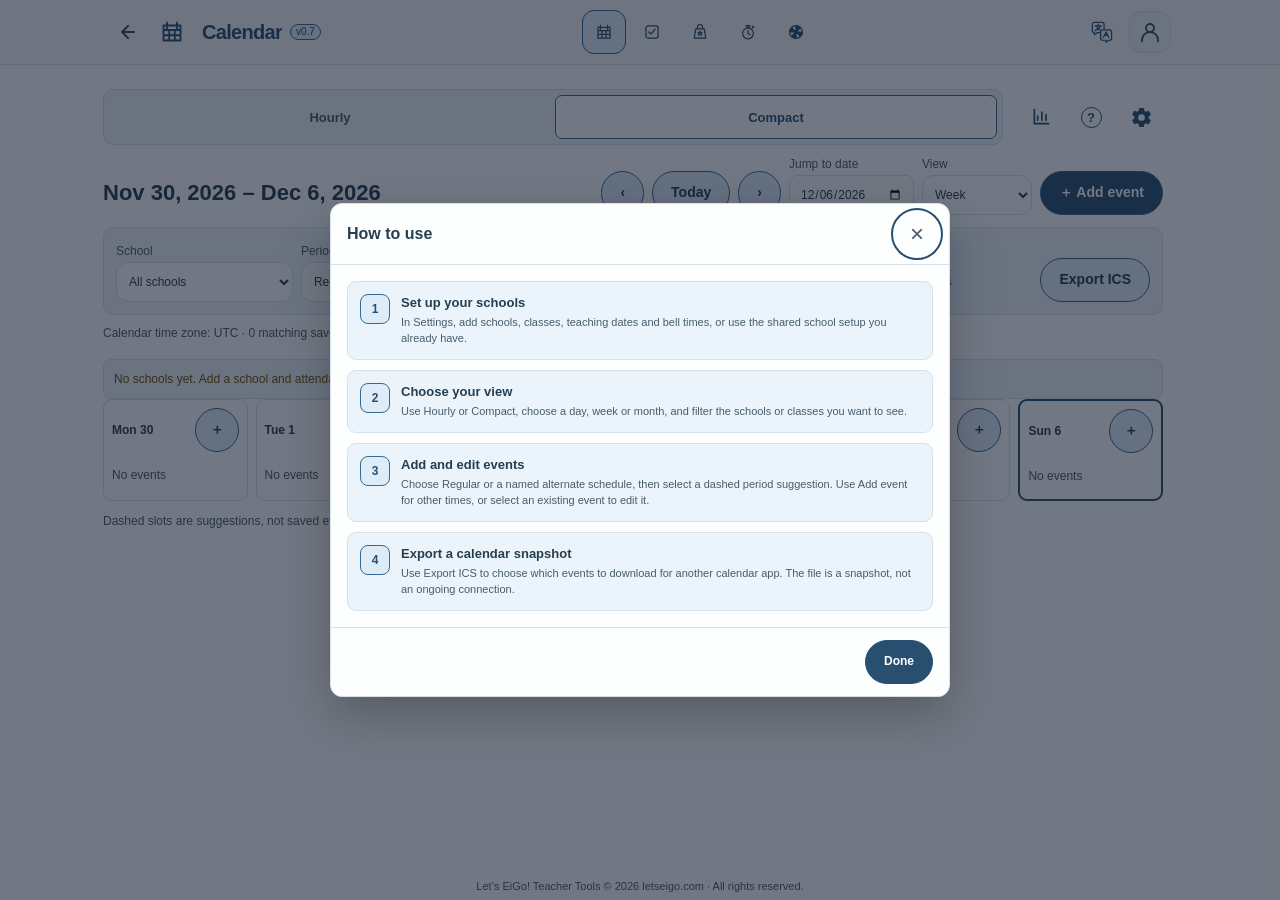
==== commit 01efcc9c: "Autosave update" ====
--- a/calendar/index.html
+++ b/calendar/index.html
@@ -19,13 +19,13 @@
 <!-- TEACHER-TOOLS:FAVICON:END -->
         <script src="../assets/js/selfie/schema.js"></script>
 <!-- TEACHER-TOOLS:THEME-BOOTSTRAP:START -->
-    <script src="../assets/js/theme-bootstrap.js?v=teacher-tools-2026-11-16-spinner-help-shortcut-1" data-teacher-tools-bootstrap></script>
+    <script src="../assets/js/theme-bootstrap.js?v=teacher-tools-2026-11-16-file-autosave-interval-1" data-teacher-tools-bootstrap></script>
 <!-- TEACHER-TOOLS:THEME-BOOTSTRAP:END -->
 
-    <meta name="teacher-tools-release" content="teacher-tools-2026-11-16-spinner-help-shortcut-1">
-    <link rel="stylesheet" href="../assets/css/foundation.css?v=teacher-tools-2026-11-16-spinner-help-shortcut-1">
-    <link rel="stylesheet" href="../assets/css/site.css?v=teacher-tools-2026-11-16-spinner-help-shortcut-1">
-    <link rel="stylesheet" href="../assets/css/components.css?v=teacher-tools-2026-11-16-spinner-help-shortcut-1">
+    <meta name="teacher-tools-release" content="teacher-tools-2026-11-16-file-autosave-interval-1">
+    <link rel="stylesheet" href="../assets/css/foundation.css?v=teacher-tools-2026-11-16-file-autosave-interval-1">
+    <link rel="stylesheet" href="../assets/css/site.css?v=teacher-tools-2026-11-16-file-autosave-interval-1">
+    <link rel="stylesheet" href="../assets/css/components.css?v=teacher-tools-2026-11-16-file-autosave-interval-1">
     <style>
 
         .calendar-controls { margin-bottom: 12px; }
@@ -614,9 +614,9 @@
 </head>
 <body data-tool="calendar" class="app-page">
     <!-- TEACHER-TOOLS:SITE-HEADER:START -->
-    <script src="../assets/js/tools.js?v=teacher-tools-2026-11-16-spinner-help-shortcut-1" data-teacher-tools-tools></script>
-    <script src="../assets/js/toolbar.js?v=teacher-tools-2026-11-16-spinner-help-shortcut-1" data-teacher-tools-toolbar data-page="calendar"></script>
-    <script src="../assets/js/profile.js?v=teacher-tools-2026-11-16-spinner-help-shortcut-1" data-teacher-tools-profile></script>
+    <script src="../assets/js/tools.js?v=teacher-tools-2026-11-16-file-autosave-interval-1" data-teacher-tools-tools></script>
+    <script src="../assets/js/toolbar.js?v=teacher-tools-2026-11-16-file-autosave-interval-1" data-teacher-tools-toolbar data-page="calendar"></script>
+    <script src="../assets/js/profile.js?v=teacher-tools-2026-11-16-file-autosave-interval-1" data-teacher-tools-profile></script>
 <!-- TEACHER-TOOLS:SITE-HEADER:END -->
 <div class="site-page-scroll themed-scroll">
 
@@ -716,10 +716,10 @@
 <div id="statisticsModal" class="modal-backdrop" data-shared-modal aria-hidden="true"><section class="modal-card" role="dialog" aria-modal="true" aria-labelledby="statisticsTitle"><header class="modal-header"><h2 id="statisticsTitle" class="modal-title">Calendar statistics</h2><button type="button" class="close-button" data-modal-close aria-label="Close statistics">×</button></header><div class="modal-content"><div class="form-grid"><label>Include<select id="statsScope"><option value="completed">Completed events so far</option><option value="scheduled">All scheduled events</option></select></label><label>School<select id="statsSchool"></select></label><label>From (optional)<input type="date" id="statsFrom"></label><label>Through (optional)<input type="date" id="statsTo"></label></div><p id="statsError" class="error" role="alert"></p><div id="statsResults" aria-live="polite"><div id="statsTotals" class="stats-totals"></div><h3>Hours by category</h3><div class="stats-chart-row"><div id="statsDonut" class="stats-donut" role="img" aria-label="Hours by category"><span id="statsHours"></span></div><div id="statsLegend"></div></div><h3>Classes by school and class</h3><div class="stats-table-wrap"><table class="stats-table"><thead><tr><th scope="col">School</th><th scope="col">Class</th><th scope="col">Lessons</th><th scope="col">Hours</th></tr></thead><tbody id="statsClassRows"></tbody></table></div><p id="statsNote" class="helper-text"></p></div><p class="helper-text">Statistics use saved Calendar events and the filters above, independently of the calendar view. Completed means the event’s end time has passed; it does not confirm attendance. Lesson counts include Class events starting in the selected range. Hours include only the portion within the range. Suggested periods and working-hours backgrounds are excluded. Overlapping events are counted separately.</p></div></section></div>
 
 <!-- TEACHER-TOOLS:SHARED-BEHAVIOR:START -->
-    <script src="../assets/js/ui.js?v=teacher-tools-2026-11-16-spinner-help-shortcut-1" data-teacher-tools-ui></script>
+    <script src="../assets/js/ui.js?v=teacher-tools-2026-11-16-file-autosave-interval-1" data-teacher-tools-ui></script>
 <!-- TEACHER-TOOLS:SHARED-BEHAVIOR:END -->
 
-<script src="../assets/js/school-settings.js?v=teacher-tools-2026-11-16-spinner-help-shortcut-1" data-teacher-tools-school-settings></script>
+<script src="../assets/js/school-settings.js?v=teacher-tools-2026-11-16-file-autosave-interval-1" data-teacher-tools-school-settings></script>
 <script>
 
 </script>
--- a/assets/css/site.css
+++ b/assets/css/site.css
@@ -714,4 +714,4 @@
     :root svg[data-shared-icon="settings"] { transition: none; }
 }
 
-/* teacher-tools-release: teacher-tools-2026-11-16-spinner-help-shortcut-1 */
+/* teacher-tools-release: teacher-tools-2026-11-16-file-autosave-interval-1 */
--- a/assets/css/components.css
+++ b/assets/css/components.css
@@ -907,4 +907,4 @@
 .note-line .check-marker-icon { display: inline-block; vertical-align: middle; margin: 0 3px; color: var(--accent); width: 22px; height: 22px; stroke: currentColor; stroke-width: 1.8; stroke-linecap: round; stroke-linejoin: round; fill: none; }
 .note-line input { vertical-align: middle; width: 18px; height: 18px; margin: 0 5px; accent-color: var(--accent); }
 
-/* teacher-tools-release: teacher-tools-2026-11-16-spinner-help-shortcut-1 */
+/* teacher-tools-release: teacher-tools-2026-11-16-file-autosave-interval-1 */
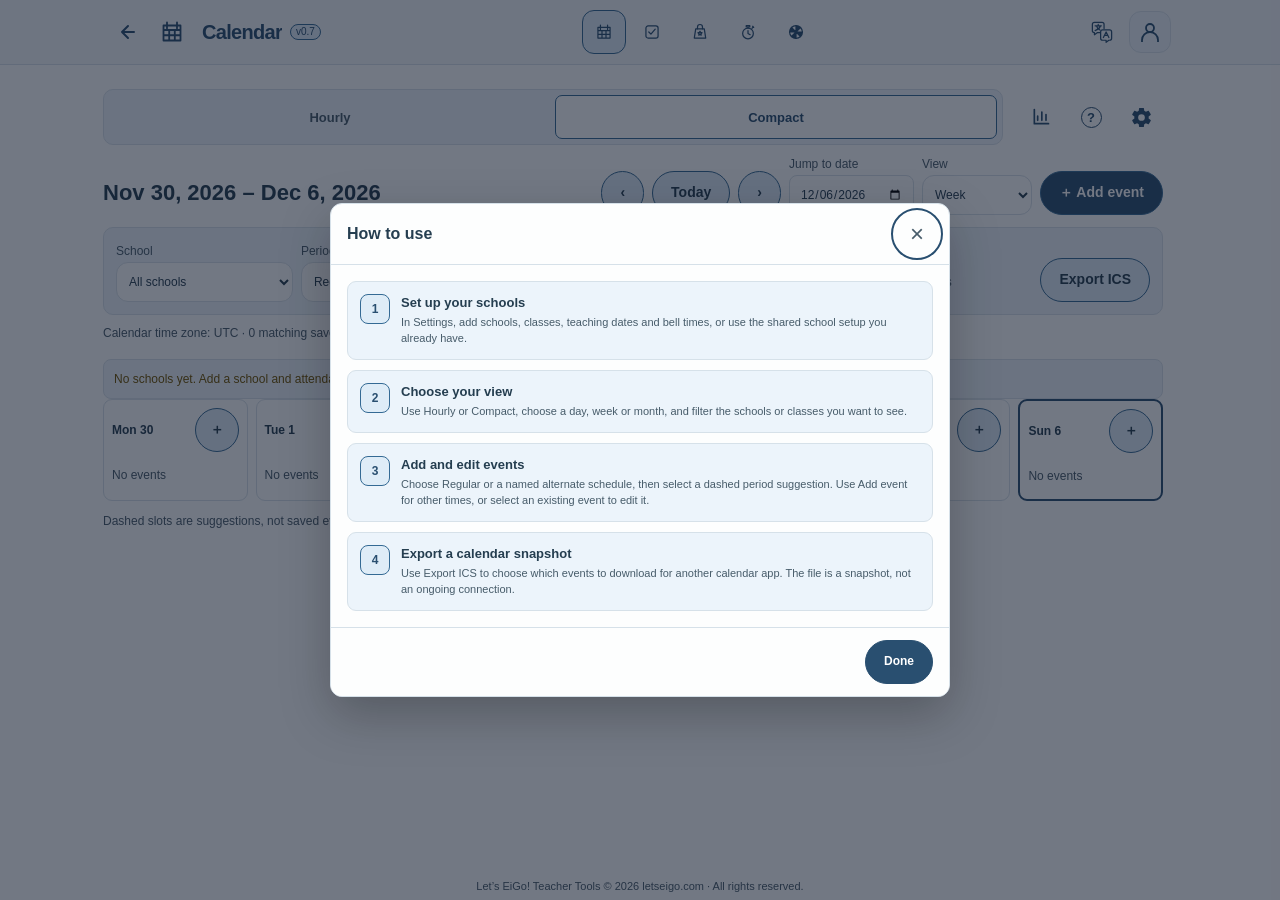
==== commit 72a04676: "Web App assets update" ====
--- a/calendar/index.html
+++ b/calendar/index.html
@@ -14,18 +14,19 @@
     <title>Class Calendar · Teacher Tools</title>
 
     <!-- Apply the shared appearance before rendering to prevent a theme flash. -->
+    <link rel="apple-touch-icon" sizes="180x180" href="../assets/pwa/apple-touch-icon.png">
     <!-- TEACHER-TOOLS:FAVICON:START -->
     <link rel="icon" type="image/svg+xml" href="data:image/svg+xml,%3Csvg%20xmlns%3D%22http%3A%2F%2Fwww.w3.org%2F2000%2Fsvg%22%20viewBox%3D%220%200%2032%2032%22%3E%3Crect%20width%3D%2232%22%20height%3D%2232%22%20rx%3D%227%22%20fill%3D%22%23294f70%22%2F%3E%3Cg%20transform%3D%22translate%282%202%29%22%20fill%3D%22none%22%20stroke%3D%22%23fff%22%20stroke-width%3D%221.7%22%20stroke-linecap%3D%22round%22%20stroke-linejoin%3D%22round%22%3E%3Cpath%20fill%3D%22%23deecf7%22%20stroke%3D%22none%22%20d%3D%22M11.2%2012h5.6v5.25h-5.6z%22%2F%3E%3Cpath%20d%3D%22M5.5%207.5h17v15h-17zM9%204.5v6M19%204.5v6M5.5%2012h17M11.2%2012v10.5M16.8%2012v10.5M5.5%2017.25h17%22%2F%3E%3C%2Fg%3E%3C%2Fsvg%3E">
 <!-- TEACHER-TOOLS:FAVICON:END -->
         <script src="../assets/js/selfie/schema.js"></script>
 <!-- TEACHER-TOOLS:THEME-BOOTSTRAP:START -->
-    <script src="../assets/js/theme-bootstrap.js?v=teacher-tools-2026-11-16-file-autosave-interval-1" data-teacher-tools-bootstrap></script>
+    <script src="../assets/js/theme-bootstrap.js?v=teacher-tools-2026-11-17-mobile-home-icon-1" data-teacher-tools-bootstrap></script>
 <!-- TEACHER-TOOLS:THEME-BOOTSTRAP:END -->
 
-    <meta name="teacher-tools-release" content="teacher-tools-2026-11-16-file-autosave-interval-1">
-    <link rel="stylesheet" href="../assets/css/foundation.css?v=teacher-tools-2026-11-16-file-autosave-interval-1">
-    <link rel="stylesheet" href="../assets/css/site.css?v=teacher-tools-2026-11-16-file-autosave-interval-1">
-    <link rel="stylesheet" href="../assets/css/components.css?v=teacher-tools-2026-11-16-file-autosave-interval-1">
+    <meta name="teacher-tools-release" content="teacher-tools-2026-11-17-mobile-home-icon-1">
+    <link rel="stylesheet" href="../assets/css/foundation.css?v=teacher-tools-2026-11-17-mobile-home-icon-1">
+    <link rel="stylesheet" href="../assets/css/site.css?v=teacher-tools-2026-11-17-mobile-home-icon-1">
+    <link rel="stylesheet" href="../assets/css/components.css?v=teacher-tools-2026-11-17-mobile-home-icon-1">
     <style>
 
         .calendar-controls { margin-bottom: 12px; }
@@ -614,9 +615,9 @@
 </head>
 <body data-tool="calendar" class="app-page">
     <!-- TEACHER-TOOLS:SITE-HEADER:START -->
-    <script src="../assets/js/tools.js?v=teacher-tools-2026-11-16-file-autosave-interval-1" data-teacher-tools-tools></script>
-    <script src="../assets/js/toolbar.js?v=teacher-tools-2026-11-16-file-autosave-interval-1" data-teacher-tools-toolbar data-page="calendar"></script>
-    <script src="../assets/js/profile.js?v=teacher-tools-2026-11-16-file-autosave-interval-1" data-teacher-tools-profile></script>
+    <script src="../assets/js/tools.js?v=teacher-tools-2026-11-17-mobile-home-icon-1" data-teacher-tools-tools></script>
+    <script src="../assets/js/toolbar.js?v=teacher-tools-2026-11-17-mobile-home-icon-1" data-teacher-tools-toolbar data-page="calendar"></script>
+    <script src="../assets/js/profile.js?v=teacher-tools-2026-11-17-mobile-home-icon-1" data-teacher-tools-profile></script>
 <!-- TEACHER-TOOLS:SITE-HEADER:END -->
 <div class="site-page-scroll themed-scroll">
 
@@ -716,10 +717,10 @@
 <div id="statisticsModal" class="modal-backdrop" data-shared-modal aria-hidden="true"><section class="modal-card" role="dialog" aria-modal="true" aria-labelledby="statisticsTitle"><header class="modal-header"><h2 id="statisticsTitle" class="modal-title">Calendar statistics</h2><button type="button" class="close-button" data-modal-close aria-label="Close statistics">×</button></header><div class="modal-content"><div class="form-grid"><label>Include<select id="statsScope"><option value="completed">Completed events so far</option><option value="scheduled">All scheduled events</option></select></label><label>School<select id="statsSchool"></select></label><label>From (optional)<input type="date" id="statsFrom"></label><label>Through (optional)<input type="date" id="statsTo"></label></div><p id="statsError" class="error" role="alert"></p><div id="statsResults" aria-live="polite"><div id="statsTotals" class="stats-totals"></div><h3>Hours by category</h3><div class="stats-chart-row"><div id="statsDonut" class="stats-donut" role="img" aria-label="Hours by category"><span id="statsHours"></span></div><div id="statsLegend"></div></div><h3>Classes by school and class</h3><div class="stats-table-wrap"><table class="stats-table"><thead><tr><th scope="col">School</th><th scope="col">Class</th><th scope="col">Lessons</th><th scope="col">Hours</th></tr></thead><tbody id="statsClassRows"></tbody></table></div><p id="statsNote" class="helper-text"></p></div><p class="helper-text">Statistics use saved Calendar events and the filters above, independently of the calendar view. Completed means the event’s end time has passed; it does not confirm attendance. Lesson counts include Class events starting in the selected range. Hours include only the portion within the range. Suggested periods and working-hours backgrounds are excluded. Overlapping events are counted separately.</p></div></section></div>
 
 <!-- TEACHER-TOOLS:SHARED-BEHAVIOR:START -->
-    <script src="../assets/js/ui.js?v=teacher-tools-2026-11-16-file-autosave-interval-1" data-teacher-tools-ui></script>
+    <script src="../assets/js/ui.js?v=teacher-tools-2026-11-17-mobile-home-icon-1" data-teacher-tools-ui></script>
 <!-- TEACHER-TOOLS:SHARED-BEHAVIOR:END -->
 
-<script src="../assets/js/school-settings.js?v=teacher-tools-2026-11-16-file-autosave-interval-1" data-teacher-tools-school-settings></script>
+<script src="../assets/js/school-settings.js?v=teacher-tools-2026-11-17-mobile-home-icon-1" data-teacher-tools-school-settings></script>
 <script>
 
 </script>
--- a/assets/css/site.css
+++ b/assets/css/site.css
@@ -714,4 +714,4 @@
     :root svg[data-shared-icon="settings"] { transition: none; }
 }
 
-/* teacher-tools-release: teacher-tools-2026-11-16-file-autosave-interval-1 */
+/* teacher-tools-release: teacher-tools-2026-11-17-mobile-home-icon-1 */
--- a/assets/css/components.css
+++ b/assets/css/components.css
@@ -907,4 +907,4 @@
 .note-line .check-marker-icon { display: inline-block; vertical-align: middle; margin: 0 3px; color: var(--accent); width: 22px; height: 22px; stroke: currentColor; stroke-width: 1.8; stroke-linecap: round; stroke-linejoin: round; fill: none; }
 .note-line input { vertical-align: middle; width: 18px; height: 18px; margin: 0 5px; accent-color: var(--accent); }
 
-/* teacher-tools-release: teacher-tools-2026-11-16-file-autosave-interval-1 */
+/* teacher-tools-release: teacher-tools-2026-11-17-mobile-home-icon-1 */
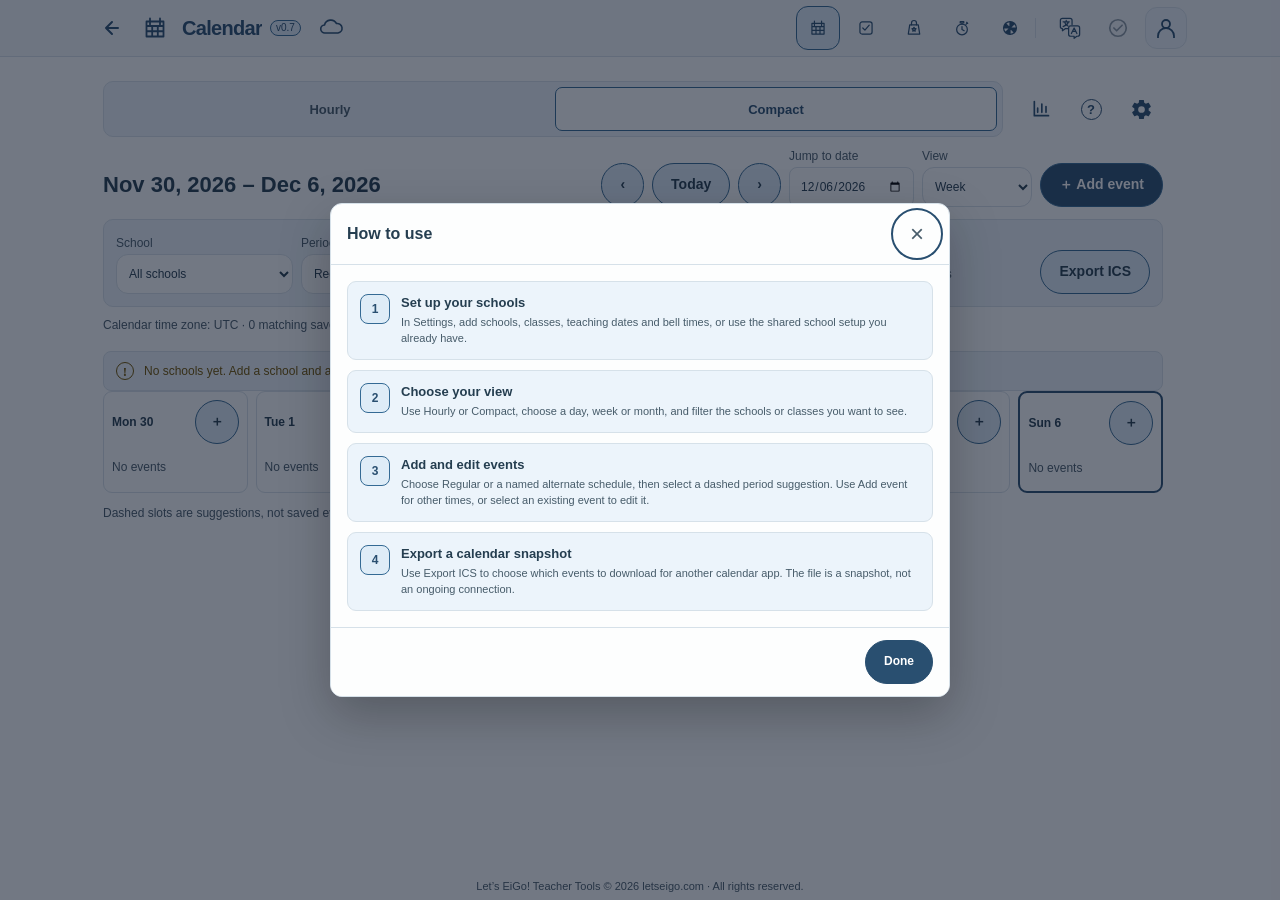
==== commit ef81cf14: "Offline and Autosave support updates" ====
--- a/calendar/index.html
+++ b/calendar/index.html
@@ -20,13 +20,13 @@
 <!-- TEACHER-TOOLS:FAVICON:END -->
         <script src="../assets/js/selfie/schema.js"></script>
 <!-- TEACHER-TOOLS:THEME-BOOTSTRAP:START -->
-    <script src="../assets/js/theme-bootstrap.js?v=teacher-tools-2026-11-17-mobile-home-icon-1" data-teacher-tools-bootstrap></script>
+    <script src="../assets/js/theme-bootstrap.js?v=teacher-tools-2026-11-18-update-arrow-1" data-teacher-tools-bootstrap></script>
 <!-- TEACHER-TOOLS:THEME-BOOTSTRAP:END -->
 
-    <meta name="teacher-tools-release" content="teacher-tools-2026-11-17-mobile-home-icon-1">
-    <link rel="stylesheet" href="../assets/css/foundation.css?v=teacher-tools-2026-11-17-mobile-home-icon-1">
-    <link rel="stylesheet" href="../assets/css/site.css?v=teacher-tools-2026-11-17-mobile-home-icon-1">
-    <link rel="stylesheet" href="../assets/css/components.css?v=teacher-tools-2026-11-17-mobile-home-icon-1">
+    <meta name="teacher-tools-release" content="teacher-tools-2026-11-18-update-arrow-1">
+    <link rel="stylesheet" href="../assets/css/foundation.css?v=teacher-tools-2026-11-18-update-arrow-1">
+    <link rel="stylesheet" href="../assets/css/site.css?v=teacher-tools-2026-11-18-update-arrow-1">
+    <link rel="stylesheet" href="../assets/css/components.css?v=teacher-tools-2026-11-18-update-arrow-1">
     <style>
 
         .calendar-controls { margin-bottom: 12px; }
@@ -615,9 +615,9 @@
 </head>
 <body data-tool="calendar" class="app-page">
     <!-- TEACHER-TOOLS:SITE-HEADER:START -->
-    <script src="../assets/js/tools.js?v=teacher-tools-2026-11-17-mobile-home-icon-1" data-teacher-tools-tools></script>
-    <script src="../assets/js/toolbar.js?v=teacher-tools-2026-11-17-mobile-home-icon-1" data-teacher-tools-toolbar data-page="calendar"></script>
-    <script src="../assets/js/profile.js?v=teacher-tools-2026-11-17-mobile-home-icon-1" data-teacher-tools-profile></script>
+    <script src="../assets/js/tools.js?v=teacher-tools-2026-11-18-update-arrow-1" data-teacher-tools-tools></script>
+    <script src="../assets/js/toolbar.js?v=teacher-tools-2026-11-18-update-arrow-1" data-teacher-tools-toolbar data-page="calendar"></script>
+    <script src="../assets/js/profile.js?v=teacher-tools-2026-11-18-update-arrow-1" data-teacher-tools-profile></script>
 <!-- TEACHER-TOOLS:SITE-HEADER:END -->
 <div class="site-page-scroll themed-scroll">
 
@@ -717,10 +717,10 @@
 <div id="statisticsModal" class="modal-backdrop" data-shared-modal aria-hidden="true"><section class="modal-card" role="dialog" aria-modal="true" aria-labelledby="statisticsTitle"><header class="modal-header"><h2 id="statisticsTitle" class="modal-title">Calendar statistics</h2><button type="button" class="close-button" data-modal-close aria-label="Close statistics">×</button></header><div class="modal-content"><div class="form-grid"><label>Include<select id="statsScope"><option value="completed">Completed events so far</option><option value="scheduled">All scheduled events</option></select></label><label>School<select id="statsSchool"></select></label><label>From (optional)<input type="date" id="statsFrom"></label><label>Through (optional)<input type="date" id="statsTo"></label></div><p id="statsError" class="error" role="alert"></p><div id="statsResults" aria-live="polite"><div id="statsTotals" class="stats-totals"></div><h3>Hours by category</h3><div class="stats-chart-row"><div id="statsDonut" class="stats-donut" role="img" aria-label="Hours by category"><span id="statsHours"></span></div><div id="statsLegend"></div></div><h3>Classes by school and class</h3><div class="stats-table-wrap"><table class="stats-table"><thead><tr><th scope="col">School</th><th scope="col">Class</th><th scope="col">Lessons</th><th scope="col">Hours</th></tr></thead><tbody id="statsClassRows"></tbody></table></div><p id="statsNote" class="helper-text"></p></div><p class="helper-text">Statistics use saved Calendar events and the filters above, independently of the calendar view. Completed means the event’s end time has passed; it does not confirm attendance. Lesson counts include Class events starting in the selected range. Hours include only the portion within the range. Suggested periods and working-hours backgrounds are excluded. Overlapping events are counted separately.</p></div></section></div>
 
 <!-- TEACHER-TOOLS:SHARED-BEHAVIOR:START -->
-    <script src="../assets/js/ui.js?v=teacher-tools-2026-11-17-mobile-home-icon-1" data-teacher-tools-ui></script>
+    <script src="../assets/js/ui.js?v=teacher-tools-2026-11-18-update-arrow-1" data-teacher-tools-ui></script>
 <!-- TEACHER-TOOLS:SHARED-BEHAVIOR:END -->
 
-<script src="../assets/js/school-settings.js?v=teacher-tools-2026-11-17-mobile-home-icon-1" data-teacher-tools-school-settings></script>
+<script src="../assets/js/school-settings.js?v=teacher-tools-2026-11-18-update-arrow-1" data-teacher-tools-school-settings></script>
 <script>
 
 </script>
--- a/assets/css/site.css
+++ b/assets/css/site.css
@@ -10,10 +10,10 @@
 }
  .site-header-inner {
     position: relative;
-    width: min(1096px, 100%);
-    min-height: 64px;
+    width: min(1144px, 100%);
+    min-height: 56px;
     margin: 0 auto;
-    padding: 6px 16px;
+    padding: 6px 24px;
     display: grid;
     align-items: center;
     justify-content: space-between;
@@ -24,7 +24,7 @@
     min-width: 0;
     display: inline-flex;
     align-items: center;
-    gap: 10px;
+    gap: 8px;
     color: inherit;
     text-decoration: none;
 }
@@ -94,7 +94,7 @@
     background: var(--accent-soft);
     border-color: var(--accent-border);
 }
- .site-language-button, .site-settings-button {
+ .site-language-button, .site-settings-button, .site-sync-status {
     width: 44px;
     height: 44px;
     flex: 0 0 44px;
@@ -133,6 +133,34 @@
     stroke-width: 2;
     stroke-linecap: round;
 }
+/* Connection/offline-copy status beside the title, separate from linked-data saving. */
+.site-offline-status { display: grid; place-items: center; width: 44px; height: 44px; flex: 0 0 44px; color: var(--accent); border-radius: 12px; text-decoration: none; }
+.site-offline-status:hover { background: var(--accent-soft); }
+.site-offline-status svg { width: 24px; height: 24px; fill: none; stroke: currentColor; stroke-width: 1.6; stroke-linecap: round; stroke-linejoin: round; overflow: visible; }
+.site-offline-status .offline-badge, .site-offline-status .offline-slash, .site-offline-status .offline-badge path { display: none; }
+.site-offline-status .offline-badge circle { fill: var(--surface); }
+.site-offline-status:is([data-offline-state="ready"], [data-offline-state="offline-ready"], [data-offline-state="update"], [data-offline-state="update-only"], [data-offline-state="reload"], [data-offline-state="preparing"], [data-offline-state="incomplete"], [data-offline-state="update-error"]) .offline-badge { display: initial; }
+.site-offline-status:is([data-offline-state="ready"], [data-offline-state="offline-ready"]) .offline-check,
+.site-offline-status:is([data-offline-state="update"], [data-offline-state="update-only"], [data-offline-state="reload"]) .offline-update,
+.site-offline-status[data-offline-state="preparing"] .offline-download,
+.site-offline-status:is([data-offline-state="incomplete"], [data-offline-state="update-error"]) .offline-alert { display: initial; }
+.site-offline-status:is([data-offline-state="ready"], [data-offline-state="offline-ready"]) .offline-cloud { fill: var(--accent-soft); }
+.site-offline-status[data-connection="offline"] .offline-slash { display: initial; }
+.site-offline-status:is([data-offline-state="incomplete"], [data-offline-state="update-error"], [data-offline-state="offline"]) { color: var(--warning-text); }
+.site-offline-status[data-offline-state="unavailable"] { color: var(--muted); }
+.site-offline-status:is([data-offline-state="checking"], [data-offline-state="preparing"]) .offline-cloud { stroke-dasharray: 3 2; }
+/* File-sync state is visible in shape as well as color; the button always opens details. */
+.site-sync-status svg { width: 22px; height: 22px; fill: none; stroke: currentColor; stroke-width: 1.8; stroke-linecap: round; stroke-linejoin: round; }
+.site-sync-status .sync-attention { display: none; }
+.site-sync-status:is([data-sync-state="disabled"], [data-sync-state="unsupported"], [data-sync-state="checking"]) { color: var(--muted); opacity: .6; }
+.site-sync-status[data-sync-state="saved"] .sync-circle { fill: var(--accent); stroke: var(--accent); }
+.site-sync-status[data-sync-state="saved"] .sync-check { stroke: var(--accent-contrast, var(--surface)); }
+.site-sync-status[data-sync-state="saving"] .sync-circle { stroke-dasharray: 3 2; }
+.site-sync-status:is([data-sync-state="permission"], [data-sync-state="conflict"], [data-sync-state="error"]) { color: var(--warning-text); }
+.site-sync-status:is([data-sync-state="permission"], [data-sync-state="conflict"], [data-sync-state="error"]) .sync-check { display: none; }
+.site-sync-status:is([data-sync-state="permission"], [data-sync-state="conflict"], [data-sync-state="error"]) .sync-attention { display: initial; }
+.site-sync-status:hover { background: var(--accent-soft); }
+.site-sync-status:focus-visible { opacity: 1; outline: 2px solid var(--accent); outline-offset: 2px; }
  .site-tools-menu, .site-language-panel {
     position: absolute;
     right: 16px;
@@ -157,12 +185,40 @@
 
 .site-profile-header-avatar { display: grid; place-items: center; width: 100%; height: 100%; overflow: hidden; border: 1px solid var(--line); border-radius: 12px; background: var(--panel); }
 .site-profile-header-avatar svg { width: 24px; height: 24px; fill: none; stroke: currentColor; stroke-width: 1.8; }
-.site-profile-identity { display: grid; grid-template-columns: 144px minmax(150px, .85fr) minmax(300px, 1.5fr); gap: 24px; margin-top: 20px; }
+.site-profile-identity { display: grid; grid-template-columns: 144px minmax(284px, .9fr) minmax(0, 1.1fr); gap: 24px; margin-top: 20px; }
 .site-profile-portrait { display: flex; flex-direction: column; gap: 10px; }
 .site-profile-avatar { display: grid; place-items: center; width: 144px; height: 144px; overflow: hidden; background: var(--panel); border: 1px solid var(--line); border-radius: 12px; }
 .site-profile-avatar svg { width: 80px; height: 80px; fill: none; stroke: var(--muted); stroke-width: 1.2; }
 .site-profile-details { min-width: 0; }
 .site-profile-sync { min-width: 0; border-left: 1px solid var(--line); padding-left: 20px; }
+/* Profile settings list and single editor workspace. */
+.site-profile-setting-row { margin-top: 0; padding: 0; border-top: 1px solid var(--line); }
+.site-profile-setting-link { display: flex; align-items: center; justify-content: space-between; gap: 12px; width: 100%; min-height: 64px; padding: 12px 8px; color: var(--muted); background: transparent; border: 1px solid transparent; border-radius: 9px; text-align: left; text-decoration: none; font: 700 14px/1.4 var(--font-ui); cursor: pointer; }
+.site-profile-setting-link > span { min-width: 0; overflow-wrap: anywhere; }
+.site-profile-setting-link svg { flex: 0 0 24px; width: 24px; height: 24px; fill: none; stroke: var(--accent); stroke-width: 1.8; stroke-linecap: round; stroke-linejoin: round; }
+.site-profile-setting-link .sync-attention { display: none; }
+.site-profile-setting-link:hover { color: var(--accent); background: var(--panel); }
+.site-profile-setting-link[aria-expanded="true"] { color: var(--accent); background: var(--accent-soft); border-color: var(--accent-border); }
+.site-profile-setting-link:focus-visible { outline: 2px solid var(--accent); outline-offset: -3px; }
+.site-profile-details .site-profile-name-edit[data-profile-setting][aria-expanded="true"] { border-color: var(--accent); background: var(--accent-soft); }
+.site-profile-editor-panel { min-width: 0; margin-top: 14px; }
+.site-profile-editor-panel #siteNavigationEditor { margin: 0; }
+#siteProfileEditorHint { color: var(--muted); font-size: 13px; line-height: 1.5; }
+#siteNavigationSettings { margin-top: 14px; }
+#siteNavigationDisplay { display: flex; }
+#siteNavigationPreview { gap: 4px; }
+/* Visual settings previews identify themselves; keep section names for assistive tech. */
+#siteProfileThemeTitle, #siteNavigationTitle {
+    position: absolute;
+    width: 1px;
+    height: 1px;
+    padding: 0;
+    margin: -1px;
+    overflow: hidden;
+    clip-path: inset(50%);
+    white-space: nowrap;
+    border: 0;
+}
 .site-profile-sync-title { margin: 0; color: var(--muted); font-size: 14px; font-weight: 700; }
 .site-profile-sync .site-data-help,
 .site-profile-sync .site-data-note,
@@ -170,28 +226,29 @@
 .site-profile-sync .site-data-summary-item { min-height: 36px; }
 .site-profile-sync .site-data-summary-selection { overflow-wrap: anywhere; }
 .site-profile-sync .site-data-action { min-height: 44px; font-size: 11px; }
-@media (max-width: 760px) {
+@media (max-width: 860px) {
     .site-profile-identity { grid-template-columns: 144px minmax(0, 1fr); }
     .site-profile-sync { grid-column: 1 / -1; padding: 18px 0 0; border-left: 0; border-top: 1px solid var(--line); }
 }
 
-#siteProfileNameForm { display: grid; gap: 8px; }
+#siteProfileNameForm { display: flex; flex-wrap: wrap; align-items: center; gap: 8px; }
 #siteProfileNameForm[hidden], #siteProfileNameDisplay[hidden] { display: none; }
 .site-profile-name-field { display: grid; gap: 8px; }
 .site-profile-name-label { font-size: 14px; font-weight: 700; color: var(--muted); }
-#siteProfileNameDisplay { display: flex; align-items: center; gap: 12px; min-width: 0; }
+#siteProfileNameDisplay { display: flex; align-items: center; justify-content: space-between; gap: 12px; min-width: 0; }
 #siteProfileNameText { min-width: 0; overflow-wrap: anywhere; font-size: 26px; font-weight: 700; line-height: 1.3; }
 #siteProfileNameText.is-empty { font-size: 20px; font-weight: 400; color: var(--muted); }
 .site-profile-name-edit { display: grid; place-items: center; flex-shrink: 0; width: 44px; height: 44px; padding: 10px; color: var(--accent); background: var(--panel); border: 1px solid var(--line); border-radius: 12px; cursor: pointer; }
 .site-profile-name-edit svg { width: 22px; height: 22px; fill: none; stroke: currentColor; stroke-width: 1.8; stroke-linecap: round; stroke-linejoin: round; }
 .site-profile-name-edit:hover { background: var(--accent-soft); }
 .site-profile-name-actions { display: flex; flex-wrap: wrap; gap: 8px; }
-#siteProfileName { width: 100%; min-height: 44px; padding: 9px 12px; font: inherit; font-size: 16px; color: var(--text); background: var(--surface); border: 1px solid var(--line); border-radius: 12px; }
+#siteProfileName { flex: 1 1 80px; width: 0; min-width: 80px; min-height: 44px; padding: 9px 12px; font: inherit; font-size: 16px; color: var(--text); background: var(--surface); border: 1px solid var(--line); border-radius: 12px; }
 .site-profile-action { display: inline-flex; align-items: center; justify-content: center; min-height: 44px; gap: 8px; padding: 8px 12px; font: inherit; font-size: 13px; line-height: 1.4; color: var(--text); background: var(--panel); border: 1px solid var(--accent-border); border-radius: 999px; text-decoration: none; cursor: pointer; }
 .site-profile-action > svg { width: 22px; height: 22px; flex-shrink: 0; }
 .site-profile-status:empty { display: none; }
 .site-profile-action:hover { background: var(--accent-soft); }
-#siteProfileNameForm .site-profile-action { justify-self: start; }
+#siteProfileNameForm .site-profile-name-actions { flex: 0 0 auto; flex-wrap: nowrap; }
+#siteProfileNameForm .site-profile-action { width: 44px; height: 44px; padding: 10px; justify-content: center; }
 
 .site-profile-status { overflow-wrap: anywhere; min-height: 1.5em; font-size: 13px; line-height: 1.5; margin: 12px 0; }
 .site-profile-status.error { color: var(--danger); }
@@ -497,13 +554,12 @@
 }
 .site-linked-data-actions > * { min-width: 0; }
 .site-linked-data-disconnect { grid-column: 1 / -1; }
-/* Match Let's EiGo!'s compact 22px dots while retaining 44px hit areas.
- * A balanced three-by-two palette fits beside the selfie, including on tablets. */
+/* Compact 22px dots retain 44px hit areas and wrap only when their column requires it. */
 .site-theme-options {
     display: flex;
     flex-wrap: wrap;
     gap: 0 4px;
-    max-width: 140px;
+    min-width: 0;
 }
 .site-theme-option {
     --theme-primary: #1e40af;
@@ -597,14 +653,15 @@
 .site-identity .site-brand { flex: 1 1 auto; min-width: 0; }
 .site-identity .site-brand-copy { min-width: 0; max-width: 240px; justify-items: start; }
 .site-identity .site-brand-title { max-width: 100%; margin: 0; font-size: 20px; }
-.site-identity .site-brand-mark { width: 40px; height: 40px; flex: 0 0 40px; }
+.site-identity .site-brand-mark { width: 38px; height: 38px; flex: 0 0 38px; }
 .site-identity .site-brand-mark svg { width: 28px; height: 28px; fill: none; stroke: var(--accent); stroke-width: 1.8; stroke-linecap: round; stroke-linejoin: round; }
 .site-identity .icon-fill { fill: var(--accent-soft); }
 .site-app-version { width: max-content; padding: 1px 5px; color: var(--accent); background: var(--accent-soft); border: 1px solid var(--accent-border); border-radius: 999px; font-size: 10px; line-height: 1.2; }
 .site-back { width: 36px; height: 44px; display: grid; place-items: center; flex: 0 0 36px; color: var(--accent); border-radius: 10px; }
 .site-back:hover { background: var(--accent-soft); }
 .site-back svg { width: 24px; height: 24px; fill: none; stroke: currentColor; stroke-width: 2; stroke-linecap: round; stroke-linejoin: round; }
-.site-pinned-tools { display: flex; justify-content: center; align-items: center; gap: 4px; min-width: 0; }
+.site-pinned-tools { position: relative; display: flex; justify-content: flex-end; align-items: center; gap: 4px; min-width: 0; }
+.site-pinned-tools:not(:empty)::after { content: ""; position: absolute; right: -4px; top: 50%; width: 1px; height: 20px; background: var(--line); transform: translateY(-50%); pointer-events: none; }
 .site-pinned-link { display: grid; place-items: center; width: 44px; height: 44px; flex: 0 0 44px; color: var(--accent); border: 1px solid transparent; border-radius: 12px; text-decoration: none; }
 .site-pinned-link .site-menu-icon { width: 30px; height: 30px; background: transparent; }
 .site-pinned-link:hover, .site-pinned-link[aria-current="page"] { background: var(--accent-soft); border-color: var(--accent-border); }
@@ -628,7 +685,7 @@
     .site-header .site-header-inner { grid-template-columns: minmax(0, 1fr) auto; gap: 8px; }
     .site-header #siteMobileMenuButton { display: inline-flex; }
     .site-identity .site-brand-title { font-size: 16px; }
-    .site-identity .site-brand-mark { width: 36px; height: 36px; flex-basis: 36px; }
+    .site-identity .site-brand-mark { width: 38px; height: 38px; flex-basis: 38px; }
     .site-identity .site-brand-copy { max-width: 180px; }
 }
 .site-navigation-settings { margin-top: 16px; border-top: 1px solid var(--line); padding-top: 10px; }
@@ -661,9 +718,9 @@
 /* Toolbar sizing remains stable across breakpoints; the controller owns collapse/focus. */
 
 @media (max-width: 620px) {
-.site-header-inner { min-height: 58px; padding: 8px 10px; }
+.site-header-inner { min-height: 56px; padding: 6px 20px; }
 .site-brand-mark { width: 38px; height: 38px; flex-basis: 38px; border-radius: 9px; }
-.site-brand-title { font-size: 16px; white-space: normal; }
+.site-brand-title { font-size: 16px; white-space: nowrap; }
 .site-mobile-toggle { display: inline-flex; }
 .site-header-actions { gap: 2px; }
 .site-tools-menu, .site-language-panel { top: calc(100% - 4px); right: 10px; width: calc(100% - 20px); }
@@ -671,12 +728,11 @@
 }
 @media (max-width: 380px) {
 .site-brand-domain { display: none; }
-.site-header-inner { padding-inline: 7px; }
+.site-header-inner { padding-inline: 12px; }
 .site-header-actions { gap: 2px; }
-.site-header .site-header-inner { padding-inline: 7px; gap: 4px; }
+.site-header .site-header-inner { gap: 4px; }
 .site-brand { gap: 6px; }
 .site-identity .site-brand-title { font-size: 14px; }
-.site-identity .site-brand-mark { width: 30px; height: 30px; flex-basis: 30px; }
 }
 
 /* Tool details retain the same treatment in headers, lists and note badges. */
@@ -691,8 +747,7 @@
 @media (max-width: 620px) {
     .app-page .site-identity { gap: 4px; }
     .app-page .site-identity .site-brand { gap: 6px; }
-    .app-page .site-identity .site-brand-mark { width: 30px; height: 30px; flex-basis: 30px; }
-    .app-page .site-identity .site-brand-copy { gap: 6px; }
+    .app-page     .app-page .site-identity .site-brand-copy { gap: 6px; }
     .app-page .site-identity .site-brand-title { font-size: 14px; }
 }
 
@@ -714,4 +769,12 @@
     :root svg[data-shared-icon="settings"] { transition: none; }
 }
 
-/* teacher-tools-release: teacher-tools-2026-11-17-mobile-home-icon-1 */
+/* Preserve every title, version and 44px action target on narrow phones. */
+@media(max-width:480px) {
+    .site-header .site-header-inner, .site-header.is-compact .site-header-inner { grid-template-columns: minmax(0,1fr); }
+    .site-header .site-header-actions { justify-self: end; }
+    .site-header .site-identity { width: 100%; }
+    .site-header .site-identity .site-brand { flex: 0 1 auto; }
+}
+
+/* teacher-tools-release: teacher-tools-2026-11-18-update-arrow-1 */
--- a/assets/css/components.css
+++ b/assets/css/components.css
@@ -907,4 +907,31 @@
 .note-line .check-marker-icon { display: inline-block; vertical-align: middle; margin: 0 3px; color: var(--accent); width: 22px; height: 22px; stroke: currentColor; stroke-width: 1.8; stroke-linecap: round; stroke-linejoin: round; fill: none; }
 .note-line input { vertical-align: middle; width: 18px; height: 18px; margin: 0 5px; accent-color: var(--accent); }
 
-/* teacher-tools-release: teacher-tools-2026-11-17-mobile-home-icon-1 */
+/* Amber notice icon: CSS decoration survives translated/dynamic text replacement.
+   Keep the message semantics (including live regions) on the existing element. */
+:root :is(.notice, .storage-warning, .protocol-warning, #helpModal .privacy-note, #tutorialModal .privacy-note, body[data-tool="spinner"] .privacy-note):not(:empty) {
+    position: relative;
+    padding-inline-start: 40px;
+}
+:root :is(.notice, .storage-warning, .protocol-warning, #helpModal .privacy-note, #tutorialModal .privacy-note, body[data-tool="spinner"] .privacy-note):not(:empty)::before {
+    content: "!" / "";
+    position: absolute;
+    inset-inline-start: 12px;
+    top: 10px;
+    display: grid;
+    place-items: center;
+    width: 18px;
+    height: 18px;
+    box-sizing: border-box;
+    border: 1.5px solid currentColor;
+    border-radius: 50%;
+    color: var(--warning-text);
+    font-family: Georgia, "Times New Roman", serif;
+    font-size: 13px;
+    font-style: normal;
+    font-weight: 700;
+    line-height: 1;
+    pointer-events: none;
+}
+
+/* teacher-tools-release: teacher-tools-2026-11-18-update-arrow-1 */
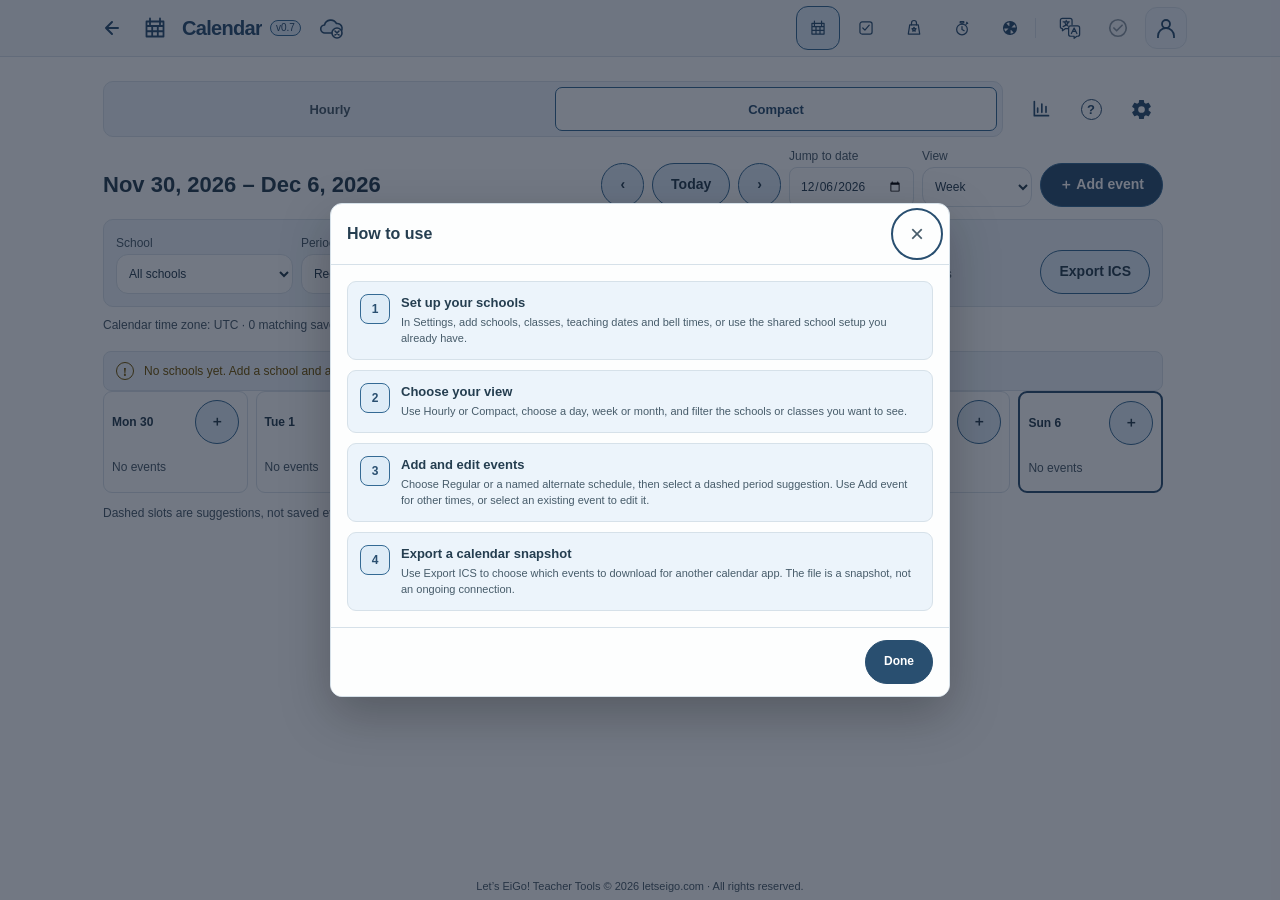
==== commit 5f5f8acd: "Offline and Autosave support updates" ====
--- a/calendar/index.html
+++ b/calendar/index.html
@@ -20,13 +20,13 @@
 <!-- TEACHER-TOOLS:FAVICON:END -->
         <script src="../assets/js/selfie/schema.js"></script>
 <!-- TEACHER-TOOLS:THEME-BOOTSTRAP:START -->
-    <script src="../assets/js/theme-bootstrap.js?v=teacher-tools-2026-11-18-update-arrow-1" data-teacher-tools-bootstrap></script>
+    <script src="../assets/js/theme-bootstrap.js?v=teacher-tools-2026-11-20-offline-notice-1" data-teacher-tools-bootstrap></script>
 <!-- TEACHER-TOOLS:THEME-BOOTSTRAP:END -->
 
-    <meta name="teacher-tools-release" content="teacher-tools-2026-11-18-update-arrow-1">
-    <link rel="stylesheet" href="../assets/css/foundation.css?v=teacher-tools-2026-11-18-update-arrow-1">
-    <link rel="stylesheet" href="../assets/css/site.css?v=teacher-tools-2026-11-18-update-arrow-1">
-    <link rel="stylesheet" href="../assets/css/components.css?v=teacher-tools-2026-11-18-update-arrow-1">
+    <meta name="teacher-tools-release" content="teacher-tools-2026-11-20-offline-notice-1">
+    <link rel="stylesheet" href="../assets/css/foundation.css?v=teacher-tools-2026-11-20-offline-notice-1">
+    <link rel="stylesheet" href="../assets/css/site.css?v=teacher-tools-2026-11-20-offline-notice-1">
+    <link rel="stylesheet" href="../assets/css/components.css?v=teacher-tools-2026-11-20-offline-notice-1">
     <style>
 
         .calendar-controls { margin-bottom: 12px; }
@@ -615,9 +615,9 @@
 </head>
 <body data-tool="calendar" class="app-page">
     <!-- TEACHER-TOOLS:SITE-HEADER:START -->
-    <script src="../assets/js/tools.js?v=teacher-tools-2026-11-18-update-arrow-1" data-teacher-tools-tools></script>
-    <script src="../assets/js/toolbar.js?v=teacher-tools-2026-11-18-update-arrow-1" data-teacher-tools-toolbar data-page="calendar"></script>
-    <script src="../assets/js/profile.js?v=teacher-tools-2026-11-18-update-arrow-1" data-teacher-tools-profile></script>
+    <script src="../assets/js/tools.js?v=teacher-tools-2026-11-20-offline-notice-1" data-teacher-tools-tools></script>
+    <script src="../assets/js/toolbar.js?v=teacher-tools-2026-11-20-offline-notice-1" data-teacher-tools-toolbar data-page="calendar"></script>
+    <script src="../assets/js/profile.js?v=teacher-tools-2026-11-20-offline-notice-1" data-teacher-tools-profile></script>
 <!-- TEACHER-TOOLS:SITE-HEADER:END -->
 <div class="site-page-scroll themed-scroll">
 
@@ -717,10 +717,10 @@
 <div id="statisticsModal" class="modal-backdrop" data-shared-modal aria-hidden="true"><section class="modal-card" role="dialog" aria-modal="true" aria-labelledby="statisticsTitle"><header class="modal-header"><h2 id="statisticsTitle" class="modal-title">Calendar statistics</h2><button type="button" class="close-button" data-modal-close aria-label="Close statistics">×</button></header><div class="modal-content"><div class="form-grid"><label>Include<select id="statsScope"><option value="completed">Completed events so far</option><option value="scheduled">All scheduled events</option></select></label><label>School<select id="statsSchool"></select></label><label>From (optional)<input type="date" id="statsFrom"></label><label>Through (optional)<input type="date" id="statsTo"></label></div><p id="statsError" class="error" role="alert"></p><div id="statsResults" aria-live="polite"><div id="statsTotals" class="stats-totals"></div><h3>Hours by category</h3><div class="stats-chart-row"><div id="statsDonut" class="stats-donut" role="img" aria-label="Hours by category"><span id="statsHours"></span></div><div id="statsLegend"></div></div><h3>Classes by school and class</h3><div class="stats-table-wrap"><table class="stats-table"><thead><tr><th scope="col">School</th><th scope="col">Class</th><th scope="col">Lessons</th><th scope="col">Hours</th></tr></thead><tbody id="statsClassRows"></tbody></table></div><p id="statsNote" class="helper-text"></p></div><p class="helper-text">Statistics use saved Calendar events and the filters above, independently of the calendar view. Completed means the event’s end time has passed; it does not confirm attendance. Lesson counts include Class events starting in the selected range. Hours include only the portion within the range. Suggested periods and working-hours backgrounds are excluded. Overlapping events are counted separately.</p></div></section></div>
 
 <!-- TEACHER-TOOLS:SHARED-BEHAVIOR:START -->
-    <script src="../assets/js/ui.js?v=teacher-tools-2026-11-18-update-arrow-1" data-teacher-tools-ui></script>
+    <script src="../assets/js/ui.js?v=teacher-tools-2026-11-20-offline-notice-1" data-teacher-tools-ui></script>
 <!-- TEACHER-TOOLS:SHARED-BEHAVIOR:END -->
 
-<script src="../assets/js/school-settings.js?v=teacher-tools-2026-11-18-update-arrow-1" data-teacher-tools-school-settings></script>
+<script src="../assets/js/school-settings.js?v=teacher-tools-2026-11-20-offline-notice-1" data-teacher-tools-school-settings></script>
 <script>
 
 </script>
--- a/assets/css/site.css
+++ b/assets/css/site.css
@@ -139,16 +139,16 @@
 .site-offline-status svg { width: 24px; height: 24px; fill: none; stroke: currentColor; stroke-width: 1.6; stroke-linecap: round; stroke-linejoin: round; overflow: visible; }
 .site-offline-status .offline-badge, .site-offline-status .offline-slash, .site-offline-status .offline-badge path { display: none; }
 .site-offline-status .offline-badge circle { fill: var(--surface); }
-.site-offline-status:is([data-offline-state="ready"], [data-offline-state="offline-ready"], [data-offline-state="update"], [data-offline-state="update-only"], [data-offline-state="reload"], [data-offline-state="preparing"], [data-offline-state="incomplete"], [data-offline-state="update-error"]) .offline-badge { display: initial; }
-.site-offline-status:is([data-offline-state="ready"], [data-offline-state="offline-ready"]) .offline-check,
-.site-offline-status:is([data-offline-state="update"], [data-offline-state="update-only"], [data-offline-state="reload"]) .offline-update,
+.site-offline-status:is([data-offline-state="online"], [data-offline-state="offline"], [data-offline-state="unavailable"], [data-offline-state="ready"], [data-offline-state="offline-ready"], [data-offline-state="update"], [data-offline-state="update-only"], [data-offline-state="reload"], [data-offline-state="preparing"], [data-offline-state="incomplete"], [data-offline-state="update-error"]) .offline-badge { display: initial; }
+.site-offline-status:is([data-offline-state="online"], [data-offline-state="offline"], [data-offline-state="unavailable"]) .offline-unprepared,
+.site-offline-status:is([data-offline-state="ready"], [data-offline-state="offline-ready"], [data-offline-state="update"], [data-offline-state="update-only"]) .offline-check,
 .site-offline-status[data-offline-state="preparing"] .offline-download,
-.site-offline-status:is([data-offline-state="incomplete"], [data-offline-state="update-error"]) .offline-alert { display: initial; }
-.site-offline-status:is([data-offline-state="ready"], [data-offline-state="offline-ready"]) .offline-cloud { fill: var(--accent-soft); }
-.site-offline-status[data-connection="offline"] .offline-slash { display: initial; }
-.site-offline-status:is([data-offline-state="incomplete"], [data-offline-state="update-error"], [data-offline-state="offline"]) { color: var(--warning-text); }
-.site-offline-status[data-offline-state="unavailable"] { color: var(--muted); }
-.site-offline-status:is([data-offline-state="checking"], [data-offline-state="preparing"]) .offline-cloud { stroke-dasharray: 3 2; }
+.site-offline-status:is([data-offline-state="incomplete"], [data-offline-state="update-error"], [data-offline-state="reload"]) .offline-alert { display: initial; }
+.site-offline-status:is([data-offline-state="online"], [data-offline-state="ready"]) .offline-cloud { fill: var(--accent-soft); }
+.site-offline-status[data-connection="offline"]:not([data-offline-state="offline"]):not([data-offline-state="offline-ready"]):not([data-offline-state="unavailable"]) .offline-slash { display: initial; }
+.site-offline-status:is([data-offline-state="incomplete"], [data-offline-state="update-error"]) { color: var(--warning-text); }
+.site-offline-status:is([data-offline-state="offline"], [data-offline-state="offline-ready"], [data-offline-state="unavailable"]) { color: color-mix(in srgb, var(--muted) 72%, var(--surface)); }
+.site-offline-status:is([data-offline-state="checking"], [data-offline-state="preparing"], [data-offline-state="update"], [data-offline-state="update-only"], [data-offline-state="reload"]) .offline-cloud { stroke-dasharray: 3 2; }
 /* File-sync state is visible in shape as well as color; the button always opens details. */
 .site-sync-status svg { width: 22px; height: 22px; fill: none; stroke: currentColor; stroke-width: 1.8; stroke-linecap: round; stroke-linejoin: round; }
 .site-sync-status .sync-attention { display: none; }
@@ -222,10 +222,10 @@
 .site-profile-sync-title { margin: 0; color: var(--muted); font-size: 14px; font-weight: 700; }
 .site-profile-sync .site-data-help,
 .site-profile-sync .site-data-note,
-.site-profile-sync .site-data-status { font-size: 11px; line-height: 1.5; }
-.site-profile-sync .site-data-summary-item { min-height: 36px; }
+.site-profile-sync .site-data-status { font-size: 13px; line-height: 1.6; }
+.site-profile-sync .site-data-summary-item { min-height: 44px; }
 .site-profile-sync .site-data-summary-selection { overflow-wrap: anywhere; }
-.site-profile-sync .site-data-action { min-height: 44px; font-size: 11px; }
+.site-profile-sync .site-data-action { min-height: 44px; font-size: 14px; }
 @media (max-width: 860px) {
     .site-profile-identity { grid-template-columns: 144px minmax(0, 1fr); }
     .site-profile-sync { grid-column: 1 / -1; padding: 18px 0 0; border-left: 0; border-top: 1px solid var(--line); }
@@ -274,7 +274,7 @@
     color: var(--text);
     background: transparent;
     border: 0;
-    border-radius: 8px;
+    border-radius: 999px;
     text-align: left;
     text-decoration: none;
 }
@@ -341,14 +341,14 @@
 .site-data-help {
     margin: 0 0 11px;
     color: var(--muted);
-    font-size: 10.5px;
+    font-size: 14px; line-height: 1.4;
     line-height: 1.45;
 }
 .site-language-label {
     display: block;
     margin: 0 0 5px;
     color: var(--text);
-    font-size: 10.5px;
+    font-size: 14px; line-height: 1.4;
     font-weight: 700;
 }
 .site-language-select {
@@ -358,7 +358,7 @@
     color: var(--text);
     background: var(--surface);
     border: 1px solid var(--line);
-    border-radius: 8px;
+    border-radius: 999px;
     font-size: 12px;
 }
 .site-language-select:hover { border-color: var(--accent-border); }
@@ -420,7 +420,7 @@
     background: var(--panel);
     border: 1px solid var(--line);
     border-radius: 7px;
-    font-size: 10.5px;
+    font-size: 14px; line-height: 1.4;
 }
 .site-data-summary-selection {
     min-width: 0;
@@ -439,9 +439,9 @@
 }
 .site-data-checkbox:disabled { cursor: default; opacity: 0.55; }
  .site-data-summary-state {
-    flex: 0 0 auto;
-    color: var(--muted);
-    font-size: 8.5px;
+    flex: 0 1 auto; text-align: end; overflow-wrap: anywhere;
+    color: var(--muted);
+    font-size: 10px;
     font-weight: 750;
     letter-spacing: 0.03em;
     text-transform: uppercase;
@@ -454,13 +454,13 @@
     gap: 8px;
 }
  .site-data-action {
-    min-height: 38px;
-    padding: 8px 10px;
+    min-height: 44px;
+    padding: 9px 16px;
     color: var(--text);
     background: var(--surface);
     border: 1px solid var(--line);
-    border-radius: 8px;
-    font-size: 10.5px;
+    border-radius: 999px;
+    font-size: 14px; line-height: 1.4;
     font-weight: 700;
     cursor: pointer;
 }
@@ -506,45 +506,46 @@
  .site-data-status.error { color: var(--danger); }
 .site-linked-data-heading {
     display: flex;
+    flex-wrap: wrap;
     align-items: center;
     gap: 7px;
 }
-.site-linked-data-heading h4 { margin: 0; font-size: 11.5px; }
-.site-beta-badge {
+.site-linked-data-heading h4 { margin: 0; font-size: 16px; line-height: 1.4; }
+.site-browser-badge {
     padding: 2px 5px;
     color: var(--accent);
     background: var(--accent-soft);
     border: 1px solid var(--accent-border);
     border-radius: 999px;
-    font-size: 7.5px;
+    font-size: 10px;
     font-weight: 800;
     letter-spacing: .08em;
 }
 .site-linked-data-file {
     margin: 8px 0;
-    padding: 7px 8px;
+    padding: 12px;
     overflow-wrap: anywhere;
     color: var(--text);
     background: var(--panel);
     border: 1px solid var(--line);
-    border-radius: 7px;
-    font-size: 9.5px;
+    border-radius: 12px;
+    font-size: 14px;
     font-weight: 700;
 }
 .site-linked-data-last-saved {
     margin: -2px 1px 8px;
     color: var(--muted);
-    font-size: 9px;
+    font-size: 12px;
     font-weight: 650;
 }
 .site-linked-data-permission {
     margin: -1px 0 8px;
-    padding: 7px 8px;
+    padding: 12px;
     color: var(--text);
     background: var(--accent-soft);
     border-left: 3px solid var(--accent);
     border-radius: 5px;
-    font-size: 9.5px;
+    font-size: 13px;
     line-height: 1.45;
 }
 .site-linked-data-actions {
@@ -777,4 +778,19 @@
     .site-header .site-identity .site-brand { flex: 0 1 auto; }
 }
 
-/* teacher-tools-release: teacher-tools-2026-11-18-update-arrow-1 */
+        #license-dialog { width: min(760px, calc(100% - 28px)); max-height: calc(100dvh - 28px); }
+        #license-dialog .site-theme-header { padding: 16px 20px; }
+        .license-text { min-height: 0; overflow: auto; overscroll-behavior: contain; white-space: pre-wrap; overflow-wrap: anywhere; padding: 20px; font-size: 14px; line-height: 1.65; }
+        .license-text:focus-visible { outline: 3px solid var(--accent); outline-offset: -3px; }
+
+.site-profile-sync .site-data-status.notice,
+.site-profile-sync .site-data-note.notice {
+    margin: 12px 0 0;
+    padding: 10px 12px;
+    color: var(--warning-text);
+    background: var(--warning-bg);
+    border: 1px solid var(--warning-border);
+    border-radius: 12px;
+}
+
+/* teacher-tools-release: teacher-tools-2026-11-20-offline-notice-1 */
--- a/assets/css/components.css
+++ b/assets/css/components.css
@@ -934,4 +934,4 @@
     pointer-events: none;
 }
 
-/* teacher-tools-release: teacher-tools-2026-11-18-update-arrow-1 */
+/* teacher-tools-release: teacher-tools-2026-11-20-offline-notice-1 */
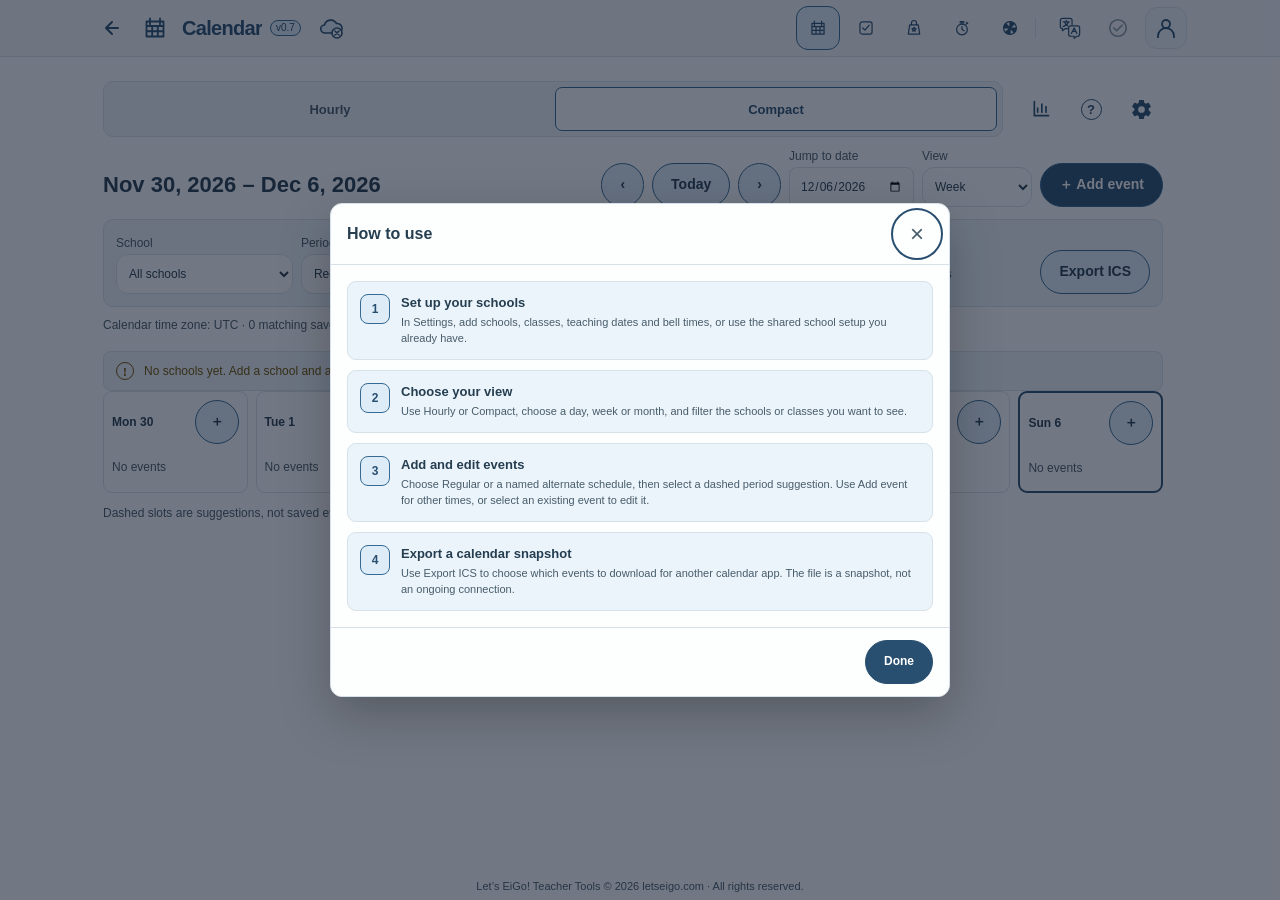
==== commit ea68e2dd: "Sync Settings update" ====
--- a/calendar/index.html
+++ b/calendar/index.html
@@ -20,13 +20,13 @@
 <!-- TEACHER-TOOLS:FAVICON:END -->
         <script src="../assets/js/selfie/schema.js"></script>
 <!-- TEACHER-TOOLS:THEME-BOOTSTRAP:START -->
-    <script src="../assets/js/theme-bootstrap.js?v=teacher-tools-2026-11-20-offline-notice-1" data-teacher-tools-bootstrap></script>
+    <script src="../assets/js/theme-bootstrap.js?v=teacher-tools-2026-11-25-sync-warning-1" data-teacher-tools-bootstrap></script>
 <!-- TEACHER-TOOLS:THEME-BOOTSTRAP:END -->
 
-    <meta name="teacher-tools-release" content="teacher-tools-2026-11-20-offline-notice-1">
-    <link rel="stylesheet" href="../assets/css/foundation.css?v=teacher-tools-2026-11-20-offline-notice-1">
-    <link rel="stylesheet" href="../assets/css/site.css?v=teacher-tools-2026-11-20-offline-notice-1">
-    <link rel="stylesheet" href="../assets/css/components.css?v=teacher-tools-2026-11-20-offline-notice-1">
+    <meta name="teacher-tools-release" content="teacher-tools-2026-11-25-sync-warning-1">
+    <link rel="stylesheet" href="../assets/css/foundation.css?v=teacher-tools-2026-11-25-sync-warning-1">
+    <link rel="stylesheet" href="../assets/css/site.css?v=teacher-tools-2026-11-25-sync-warning-1">
+    <link rel="stylesheet" href="../assets/css/components.css?v=teacher-tools-2026-11-25-sync-warning-1">
     <style>
 
         .calendar-controls { margin-bottom: 12px; }
@@ -615,9 +615,9 @@
 </head>
 <body data-tool="calendar" class="app-page">
     <!-- TEACHER-TOOLS:SITE-HEADER:START -->
-    <script src="../assets/js/tools.js?v=teacher-tools-2026-11-20-offline-notice-1" data-teacher-tools-tools></script>
-    <script src="../assets/js/toolbar.js?v=teacher-tools-2026-11-20-offline-notice-1" data-teacher-tools-toolbar data-page="calendar"></script>
-    <script src="../assets/js/profile.js?v=teacher-tools-2026-11-20-offline-notice-1" data-teacher-tools-profile></script>
+    <script src="../assets/js/tools.js?v=teacher-tools-2026-11-25-sync-warning-1" data-teacher-tools-tools></script>
+    <script src="../assets/js/toolbar.js?v=teacher-tools-2026-11-25-sync-warning-1" data-teacher-tools-toolbar data-page="calendar"></script>
+    <script src="../assets/js/profile.js?v=teacher-tools-2026-11-25-sync-warning-1" data-teacher-tools-profile></script>
 <!-- TEACHER-TOOLS:SITE-HEADER:END -->
 <div class="site-page-scroll themed-scroll">
 
@@ -717,10 +717,10 @@
 <div id="statisticsModal" class="modal-backdrop" data-shared-modal aria-hidden="true"><section class="modal-card" role="dialog" aria-modal="true" aria-labelledby="statisticsTitle"><header class="modal-header"><h2 id="statisticsTitle" class="modal-title">Calendar statistics</h2><button type="button" class="close-button" data-modal-close aria-label="Close statistics">×</button></header><div class="modal-content"><div class="form-grid"><label>Include<select id="statsScope"><option value="completed">Completed events so far</option><option value="scheduled">All scheduled events</option></select></label><label>School<select id="statsSchool"></select></label><label>From (optional)<input type="date" id="statsFrom"></label><label>Through (optional)<input type="date" id="statsTo"></label></div><p id="statsError" class="error" role="alert"></p><div id="statsResults" aria-live="polite"><div id="statsTotals" class="stats-totals"></div><h3>Hours by category</h3><div class="stats-chart-row"><div id="statsDonut" class="stats-donut" role="img" aria-label="Hours by category"><span id="statsHours"></span></div><div id="statsLegend"></div></div><h3>Classes by school and class</h3><div class="stats-table-wrap"><table class="stats-table"><thead><tr><th scope="col">School</th><th scope="col">Class</th><th scope="col">Lessons</th><th scope="col">Hours</th></tr></thead><tbody id="statsClassRows"></tbody></table></div><p id="statsNote" class="helper-text"></p></div><p class="helper-text">Statistics use saved Calendar events and the filters above, independently of the calendar view. Completed means the event’s end time has passed; it does not confirm attendance. Lesson counts include Class events starting in the selected range. Hours include only the portion within the range. Suggested periods and working-hours backgrounds are excluded. Overlapping events are counted separately.</p></div></section></div>
 
 <!-- TEACHER-TOOLS:SHARED-BEHAVIOR:START -->
-    <script src="../assets/js/ui.js?v=teacher-tools-2026-11-20-offline-notice-1" data-teacher-tools-ui></script>
+    <script src="../assets/js/ui.js?v=teacher-tools-2026-11-25-sync-warning-1" data-teacher-tools-ui></script>
 <!-- TEACHER-TOOLS:SHARED-BEHAVIOR:END -->
 
-<script src="../assets/js/school-settings.js?v=teacher-tools-2026-11-20-offline-notice-1" data-teacher-tools-school-settings></script>
+<script src="../assets/js/school-settings.js?v=teacher-tools-2026-11-25-sync-warning-1" data-teacher-tools-school-settings></script>
 <script>
 
 </script>
@@ -901,7 +901,7 @@
  entries.sort((a,b)=>a.start.localeCompare(b.start));
  const workGroups=state.preferences.working?workItems(date).map(w=>{const block=node('section','','working-block');block.dataset.gridLabel=`${shared.schools.find(s=>s.id===w.schoolId)?.name||w.location} · ${w.start}–${w.end}`;block.dataset.gridStart=minutes(w.start);block.dataset.gridEnd=minutes(w.end);block.style.setProperty('--school-color',w.color);const heading=node('button',`${w.start}–${w.end} · ${calendarT('calendar.work','Work')}${w.customized?' · '+w.location:''}`,'working-heading');heading.type='button';heading.setAttribute('aria-label',`Edit working locations on ${date}: ${w.location}`);heading.onclick=()=>openWorkDate(date);block.append(heading);return {...w,block};}):[];
  const outside=[];
- for(const entry of entries){const e=entry.event,b=node('button','',''+(e?'event':'ghost'));b.type='button';b.dataset.gridStart=minutes(entry.start);b.dataset.gridEnd=e?minutes(entry.segment.end):minutes(entry.start)+entry.period.duration;if(e?.allDay)b.dataset.allDay='true';if(e){b.dataset.category=e.category;b.dataset.eventDate=endDate(e);if(endDate(e)!==e.date){b.classList.add('multi-day');b.classList.toggle('continues-before',entry.segment.continuesBefore);b.classList.toggle('continues-after',entry.segment.continuesAfter);b.title=`${e.date} ${e.start} – ${endDate(e)} ${e.end}`;}b.dataset.eventEnd=e.end;addConflictIndicator(b,e,conflicts.get(e.id)||[]);if(e.notes?.trim()){b.classList.add('has-note');const icon=node('span','','event-note');icon.title=calendarT('calendar.hasNote','Has lesson note');icon.setAttribute('role','img');icon.setAttribute('aria-label',calendarT('calendar.hasNote','Has lesson note'));const svg=document.createElementNS('http://www.w3.org/2000/svg','svg'),path=document.createElementNS('http://www.w3.org/2000/svg','path');svg.setAttribute('viewBox','0 0 20 20');svg.setAttribute('aria-hidden','true');path.setAttribute('d','M4 2.5h8l4 4v11H4z M12 2.5v4h4 M7 10h6 M7 13h6');svg.append(path);icon.append(svg);b.append(icon);}b.append(node('strong',eventLabel(e)),node('span',`${entry.segment.continuesBefore?'← ':''}${e.allDay?calendarT('calendar.event.allDay','All Day'):entry.segment.start+'–'+entry.segment.end}${entry.segment.continuesAfter?' →':''}${e.mode==='custom'?' · '+categoryLabel(e.category):''}`,'detail'));if(e.mode==='custom'){const school=shared.schools.find(s=>s.id===e.schoolId);const details=[school?.name,e.className,e.location].filter(Boolean).join(' · ');if(details)b.append(node('div',details,'detail'));}b.onclick=()=>openEvent(e);}else{const p=entry.period,s=entry.school,periodName=p.number===0?calendarT('calendar.lunch','Lunch'):calendarT('calendar.periodShort','P{number}',{number:p.number}),modeName=scheduleName(s,state.preferences.ghostMode),eventMode=eventModeFor(s,state.preferences.ghostMode);b.dataset.category=p.number===0?'Lunch':'Class';b.append(node('span','＋','plus'),node('strong',`${periodName} · ${p.start}`),node('span',`${s.name} · ${modeName}`,'detail'));b.setAttribute('aria-label',calendarT('calendar.ghostAria','Add {school}, {date}, {mode} {period} at {time}',{school:s.name,date,mode:modeName,period:periodName,time:p.start}));b.onclick=()=>openEvent({date,schoolId:s.id,mode:eventMode,period:p.number,category:p.number===0?'Lunch':'Class',title:p.number===0&&s.lunch?.mode==='general'?s.lunch.generalTitle||calendarT('calendar.lunch','Lunch'):''});}const candidates=workGroups.filter(w=>withinWork(entry,w)),group=candidates.find(w=>w.schoolId&&(entry.event?.schoolId||entry.school?.id)===w.schoolId)||candidates.find(w=>entry.event?.location&&entry.event.location===w.location)||candidates[0];if(group)group.block.append(b);else outside.push({start:entry.start,block:b});}
+ for(const entry of entries){const e=entry.event,b=node('button','',''+(e?'event':'ghost'));b.type='button';b.dataset.gridStart=minutes(entry.start);b.dataset.gridEnd=e?minutes(entry.segment.end):minutes(entry.start)+entry.period.duration;if(e?.allDay)b.dataset.allDay='true';if(e){b.dataset.category=e.category;b.dataset.eventDate=endDate(e);if(endDate(e)!==e.date){b.classList.add('multi-day');b.classList.toggle('continues-before',entry.segment.continuesBefore);b.classList.toggle('continues-after',entry.segment.continuesAfter);b.title=`${e.date} ${e.start} – ${endDate(e)} ${e.end}`;}b.dataset.eventEnd=e.end;addConflictIndicator(b,e,conflicts.get(e.id)||[]);if(e.notes?.trim()){b.classList.add('has-note');const icon=node('span','','event-note');icon.title=e.notes.trim();icon.setAttribute('role','img');icon.setAttribute('aria-label',calendarT('calendar.hasNote','Has lesson note'));const svg=document.createElementNS('http://www.w3.org/2000/svg','svg'),path=document.createElementNS('http://www.w3.org/2000/svg','path');svg.setAttribute('viewBox','0 0 20 20');svg.setAttribute('aria-hidden','true');path.setAttribute('d','M4 2.5h8l4 4v11H4z M12 2.5v4h4 M7 10h6 M7 13h6');svg.append(path);icon.append(svg);b.append(icon);}b.append(node('strong',eventLabel(e)),node('span',`${entry.segment.continuesBefore?'← ':''}${e.allDay?calendarT('calendar.event.allDay','All Day'):entry.segment.start+'–'+entry.segment.end}${entry.segment.continuesAfter?' →':''}${e.mode==='custom'?' · '+categoryLabel(e.category):''}`,'detail'));if(e.mode==='custom'){const school=shared.schools.find(s=>s.id===e.schoolId);const details=[school?.name,e.className,e.location].filter(Boolean).join(' · ');if(details)b.append(node('div',details,'detail'));}b.onclick=()=>openEvent(e);}else{const p=entry.period,s=entry.school,periodName=p.number===0?calendarT('calendar.lunch','Lunch'):calendarT('calendar.periodShort','P{number}',{number:p.number}),modeName=scheduleName(s,state.preferences.ghostMode),eventMode=eventModeFor(s,state.preferences.ghostMode);b.dataset.category=p.number===0?'Lunch':'Class';b.append(node('span','＋','plus'),node('strong',`${periodName} · ${p.start}`),node('span',`${s.name} · ${modeName}`,'detail'));b.setAttribute('aria-label',calendarT('calendar.ghostAria','Add {school}, {date}, {mode} {period} at {time}',{school:s.name,date,mode:modeName,period:periodName,time:p.start}));b.onclick=()=>openEvent({date,schoolId:s.id,mode:eventMode,period:p.number,category:p.number===0?'Lunch':'Class',title:p.number===0&&s.lunch?.mode==='general'?s.lunch.generalTitle||calendarT('calendar.lunch','Lunch'):''});}const candidates=workGroups.filter(w=>withinWork(entry,w)),group=candidates.find(w=>w.schoolId&&(entry.event?.schoolId||entry.school?.id)===w.schoolId)||candidates.find(w=>entry.event?.location&&entry.event.location===w.location)||candidates[0];if(group)group.block.append(b);else outside.push({start:entry.start,block:b});}
  [...workGroups,...outside].sort((a,b)=>a.start.localeCompare(b.start)).forEach(item=>items.append(item.block));
  if(!entries.length&&!workGroups.length)items.append(node('div',calendarT('calendar.noEvents','No events'),'empty'));cell.append(items);root.append(cell);}
  if(state.preferences.eventLayout==='grid'&&view!=='month')renderHourlyGrid(root);
--- a/assets/css/site.css
+++ b/assets/css/site.css
@@ -793,4 +793,4 @@
     border-radius: 12px;
 }
 
-/* teacher-tools-release: teacher-tools-2026-11-20-offline-notice-1 */
+/* teacher-tools-release: teacher-tools-2026-11-25-sync-warning-1 */
--- a/assets/css/components.css
+++ b/assets/css/components.css
@@ -934,4 +934,4 @@
     pointer-events: none;
 }
 
-/* teacher-tools-release: teacher-tools-2026-11-20-offline-notice-1 */
+/* teacher-tools-release: teacher-tools-2026-11-25-sync-warning-1 */
